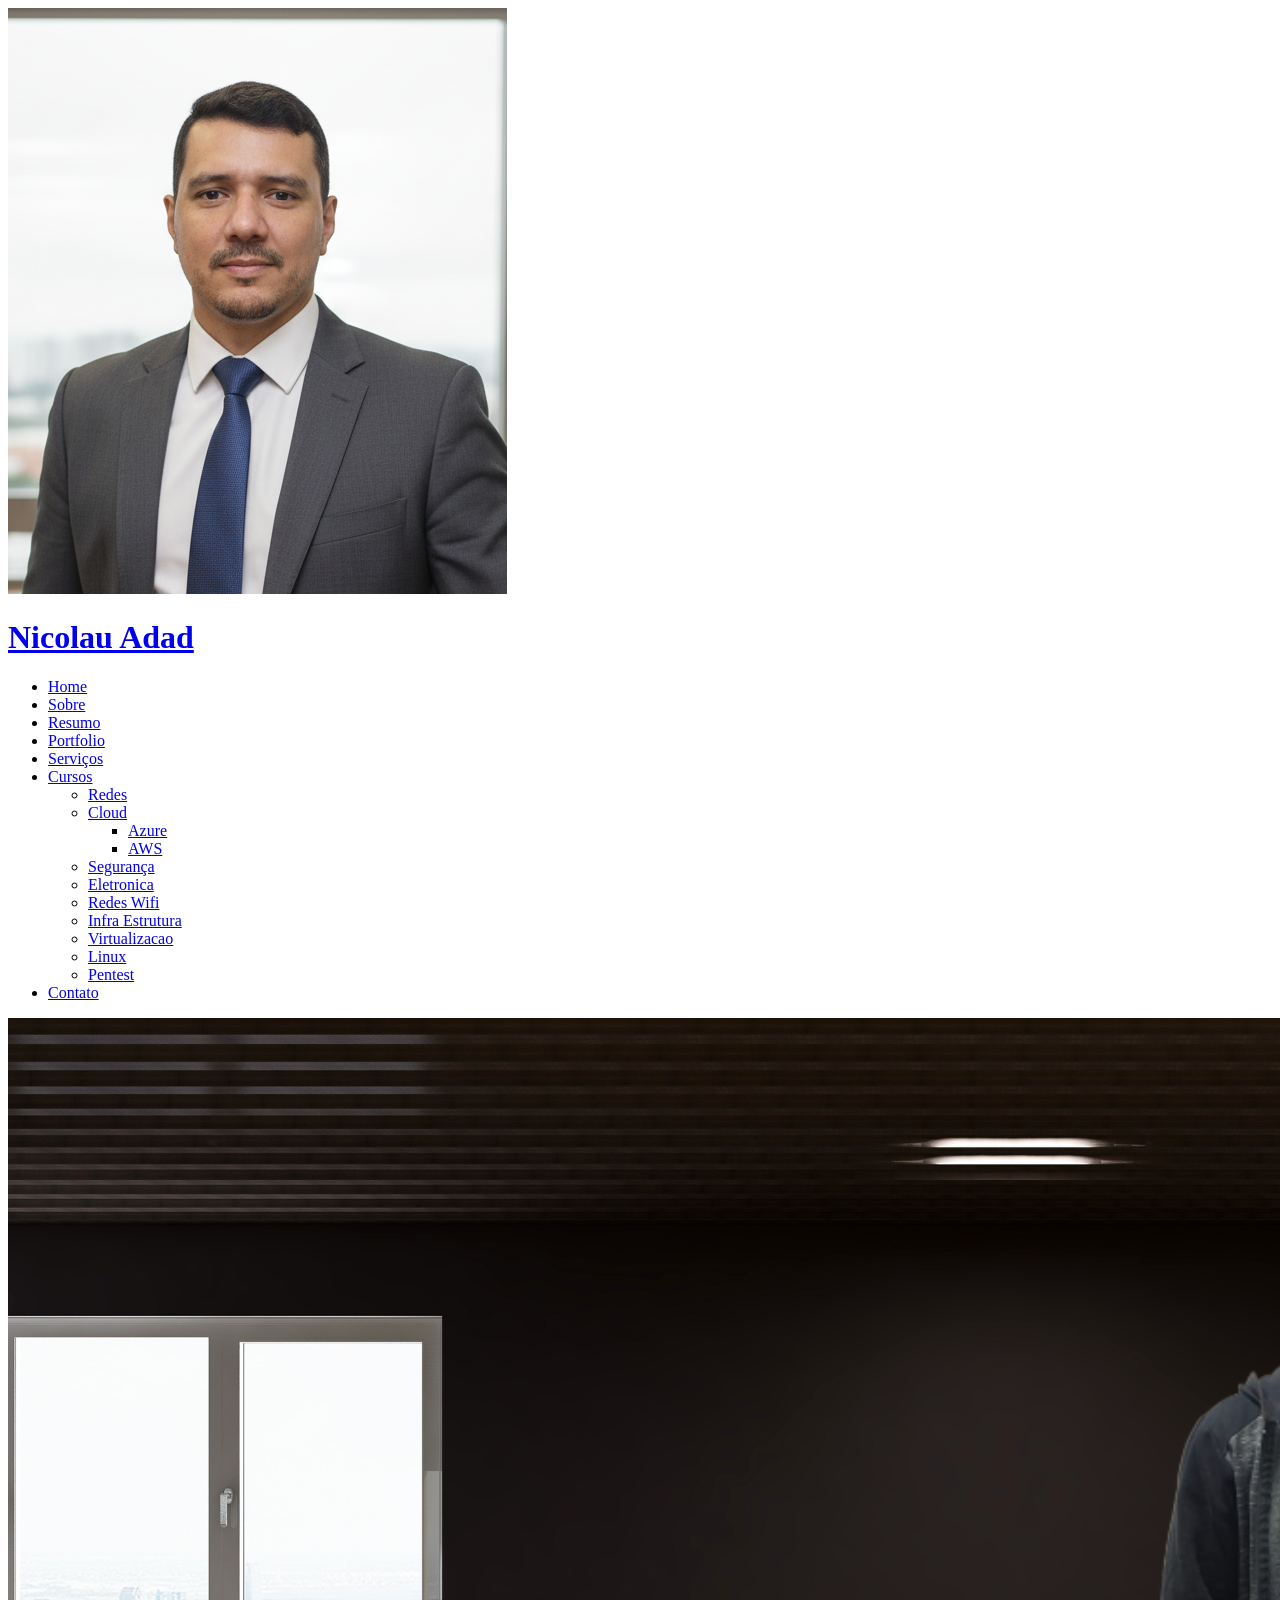
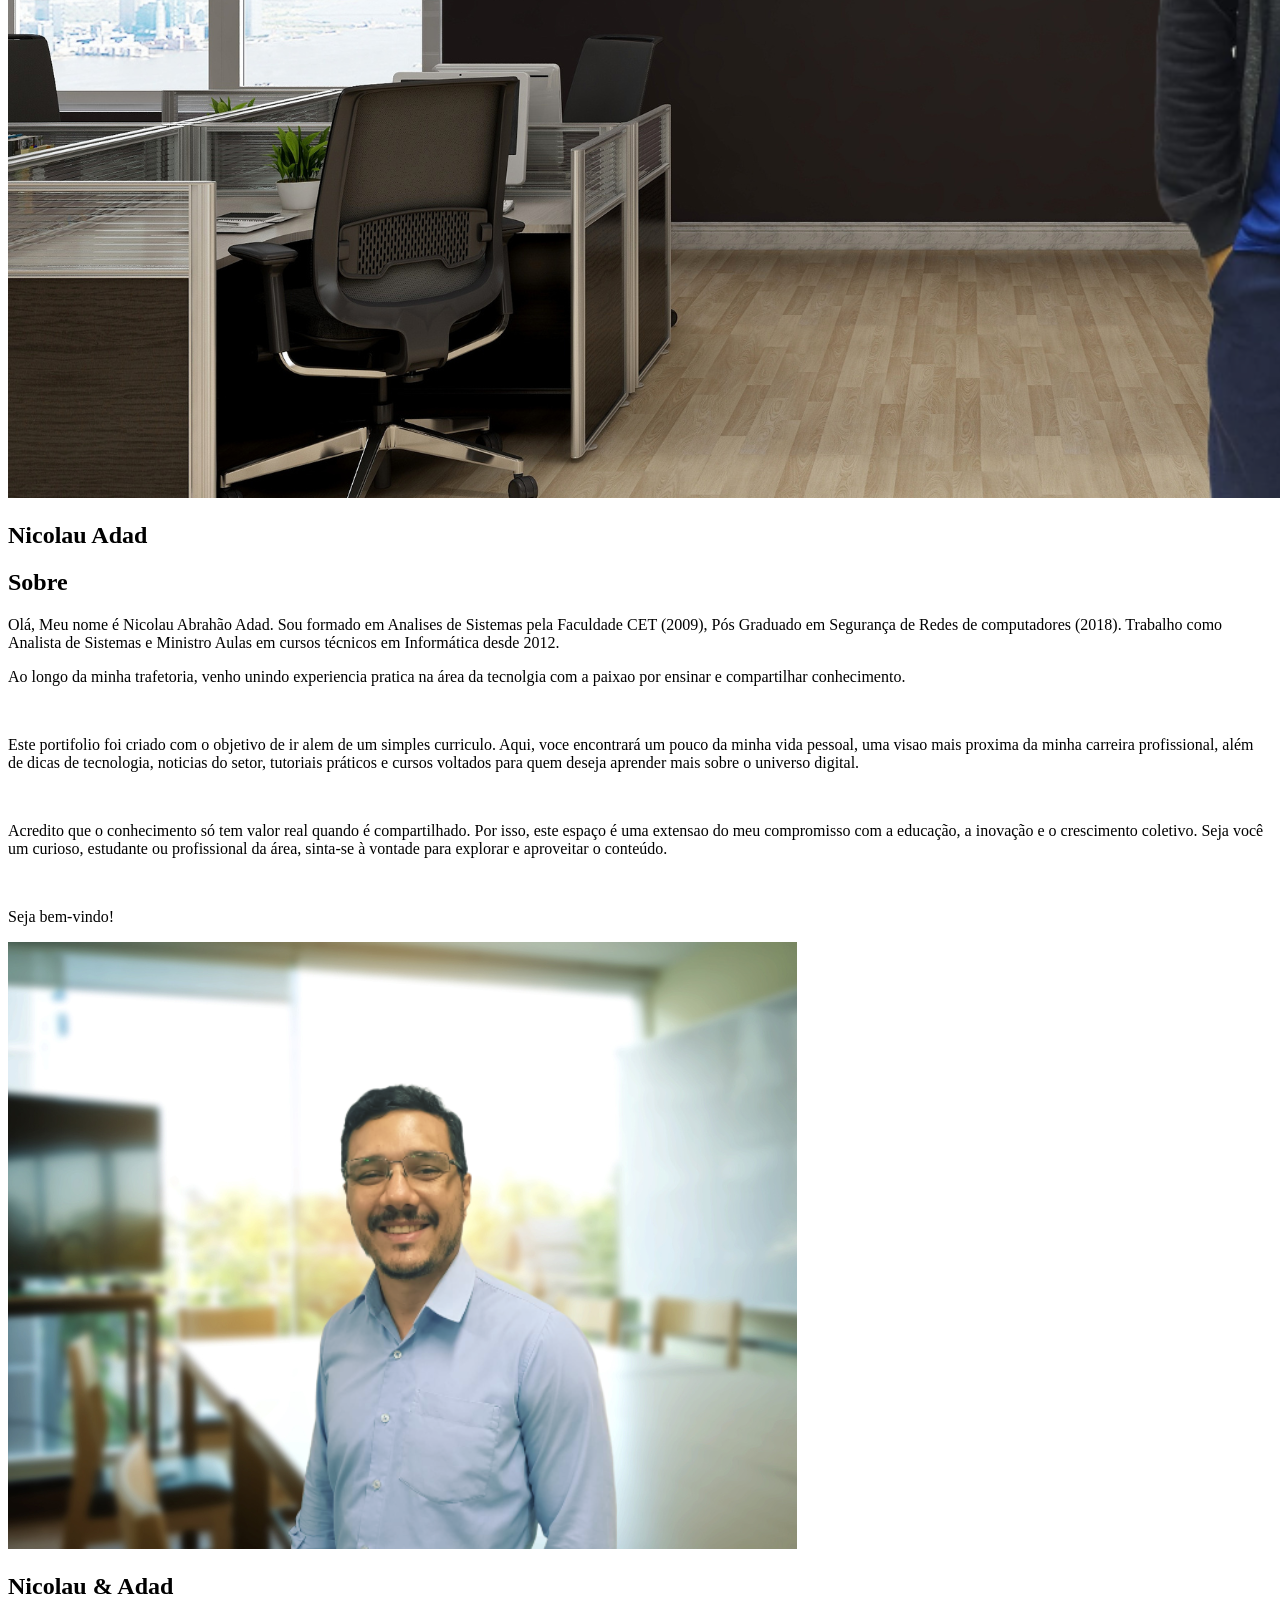
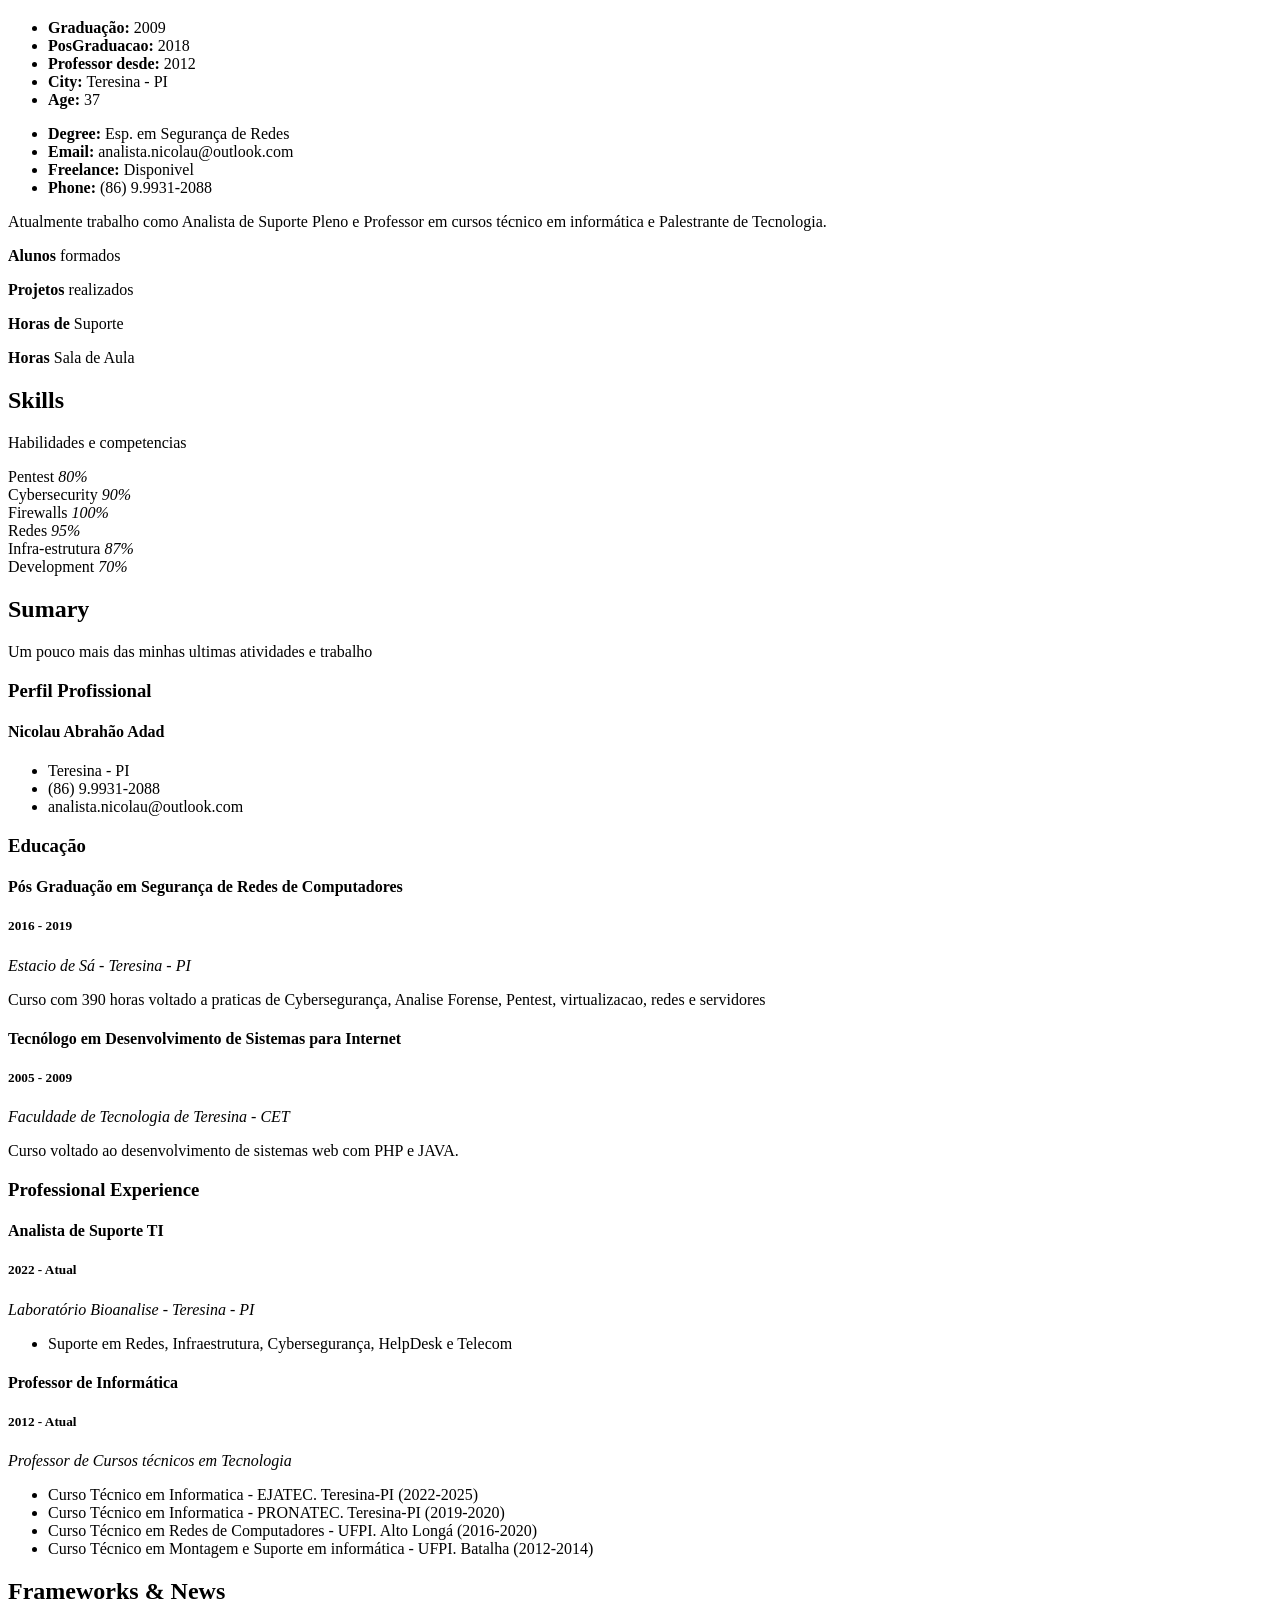
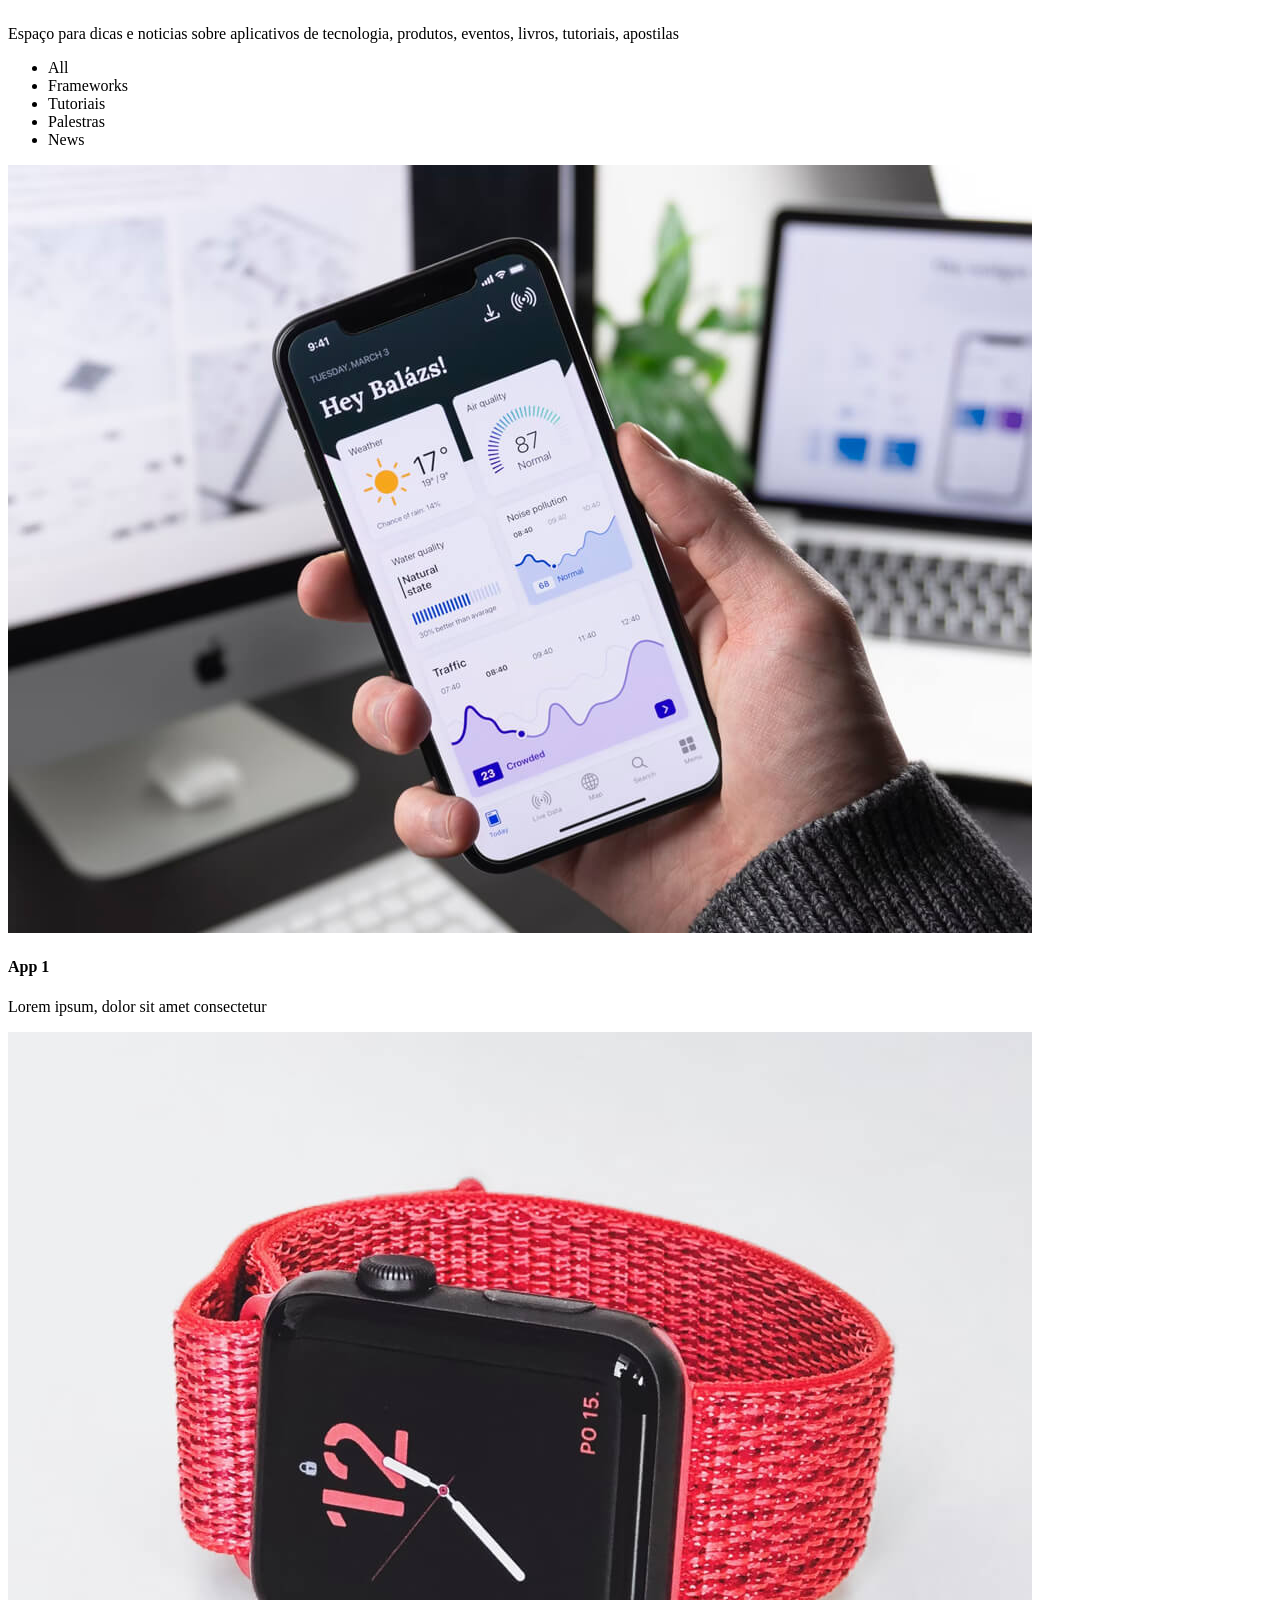
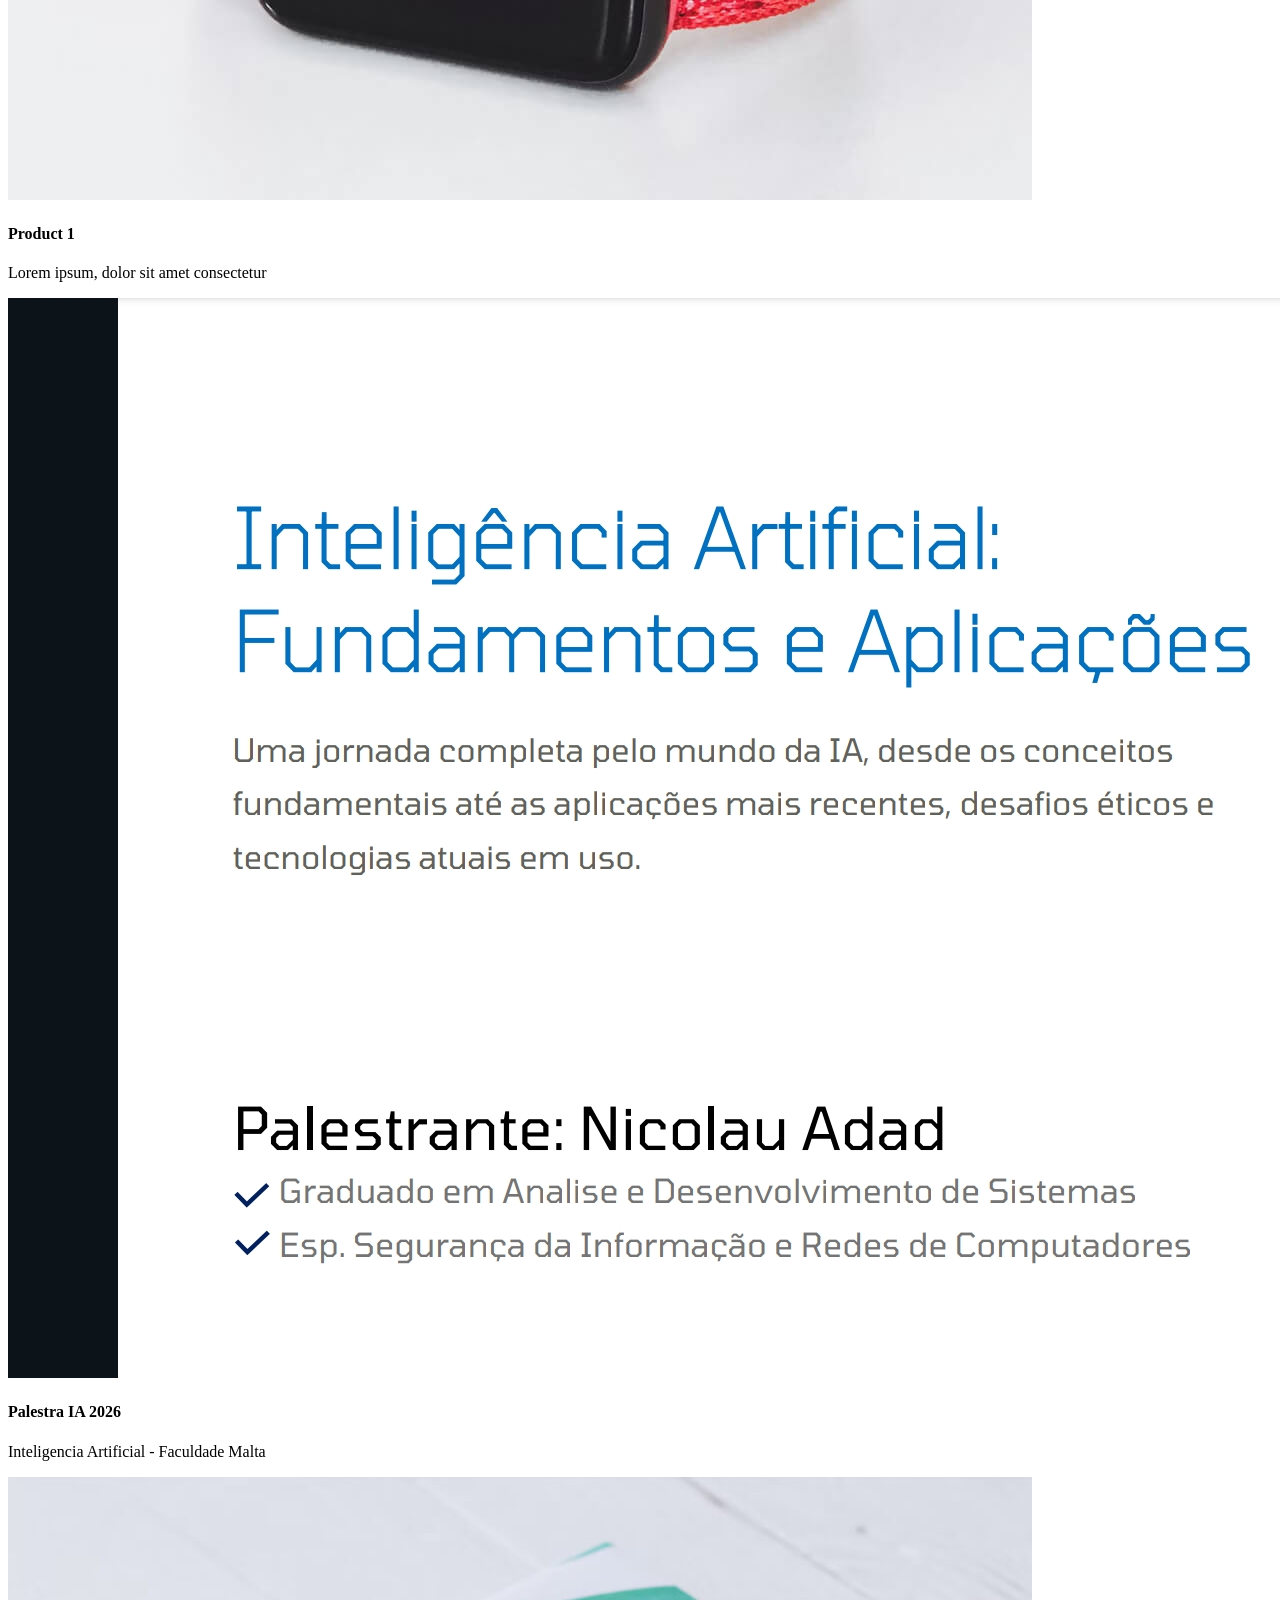
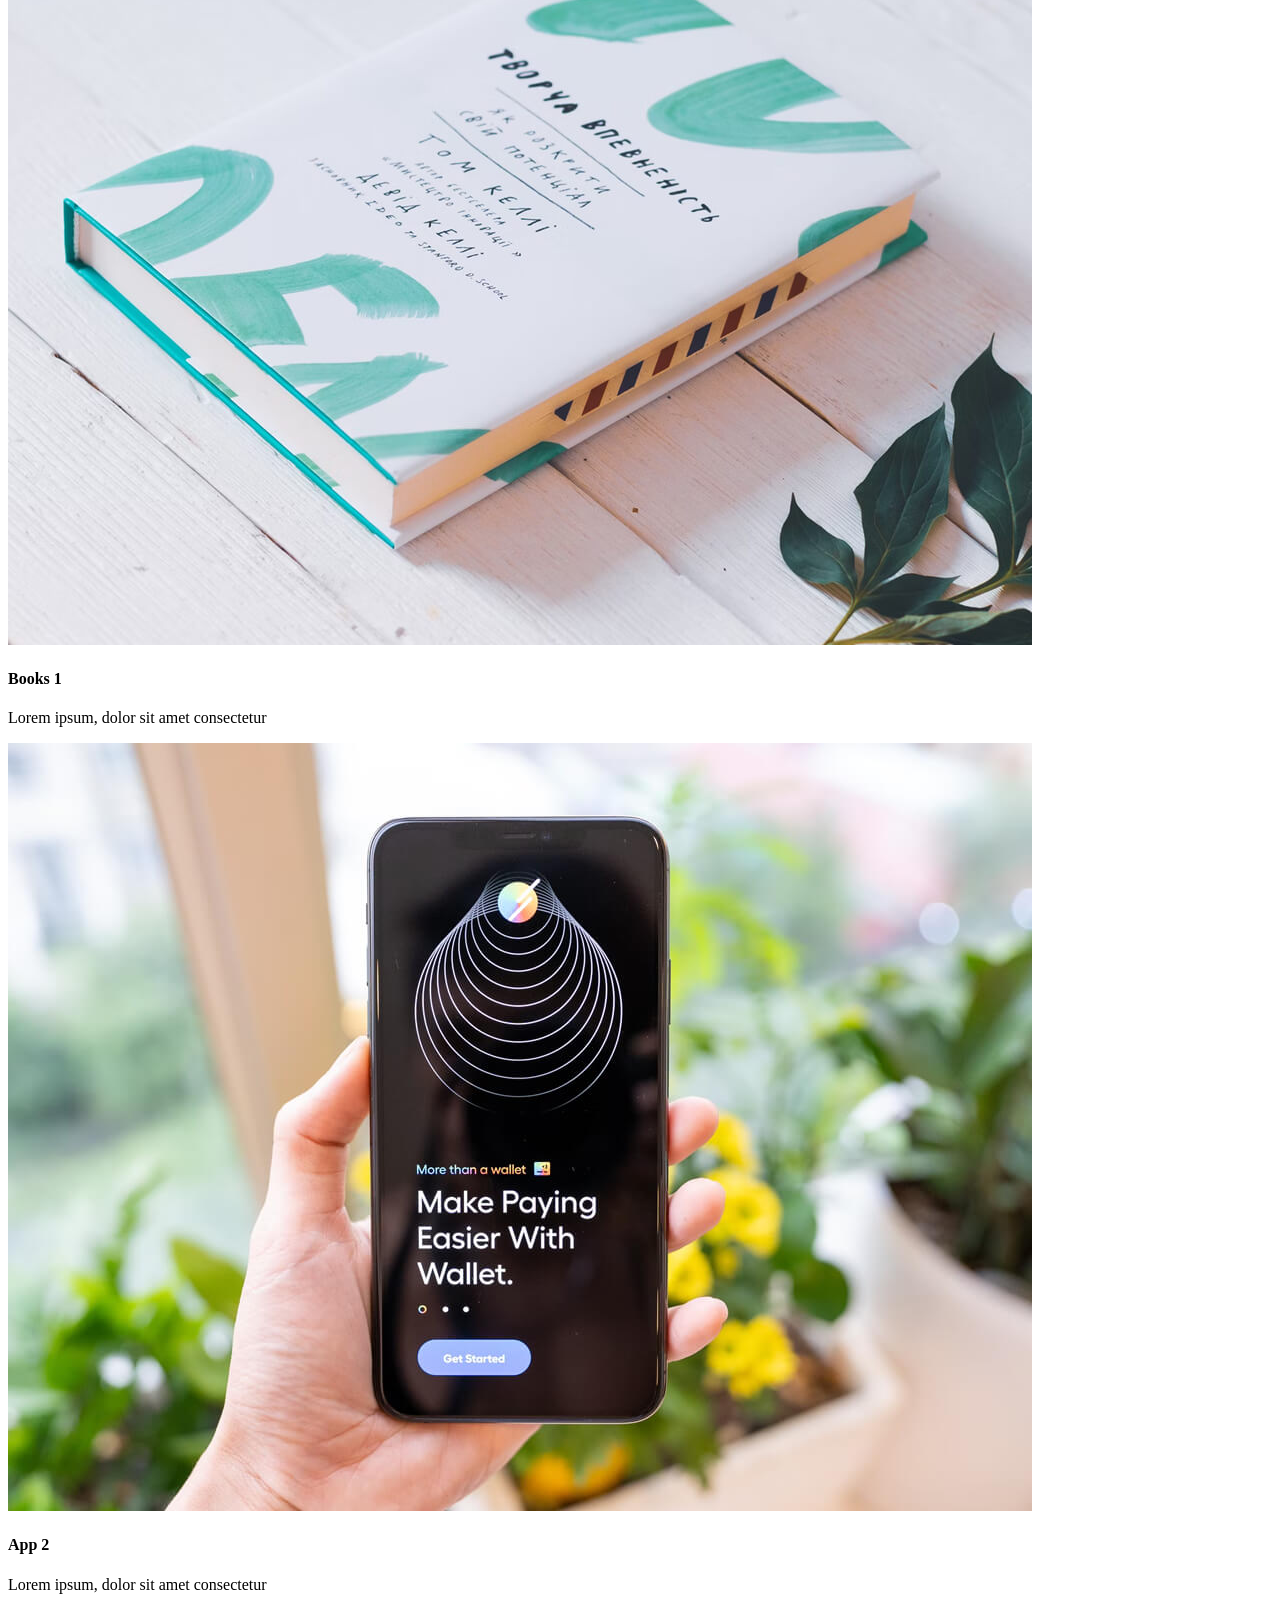
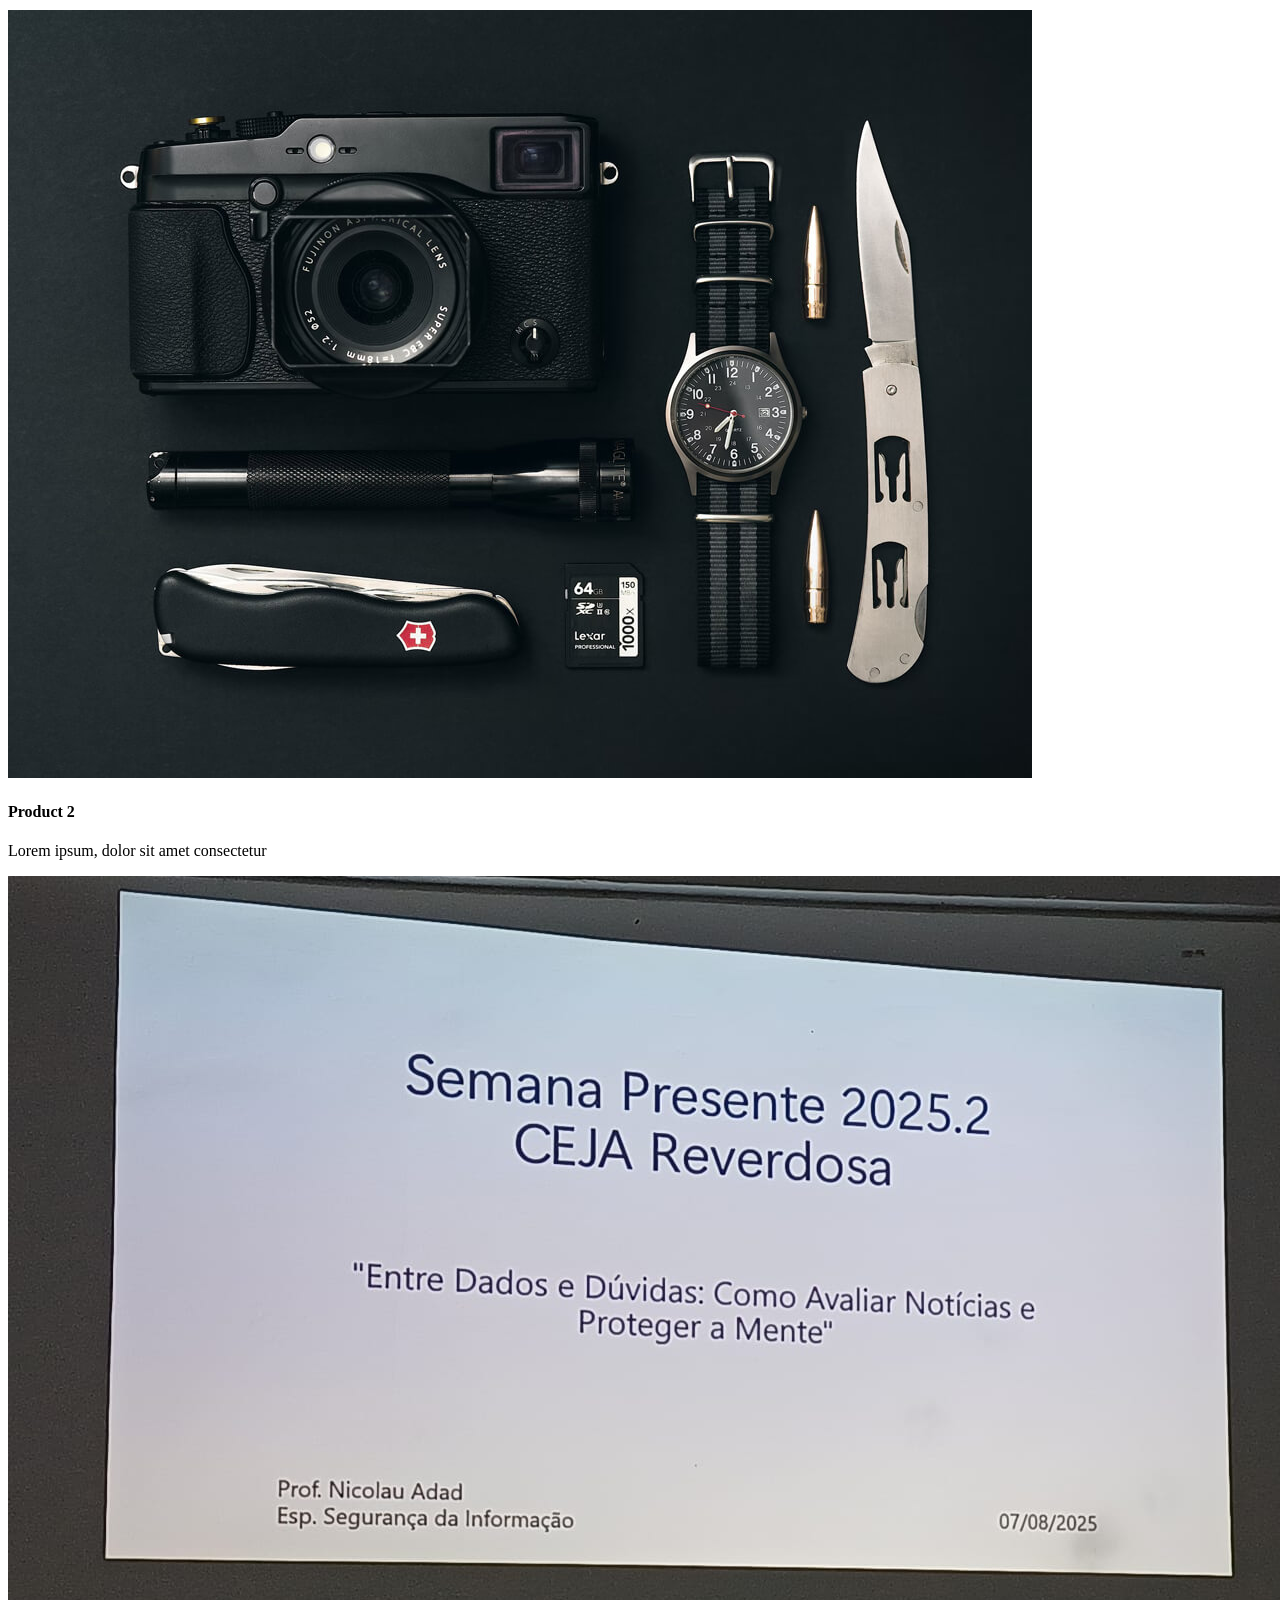
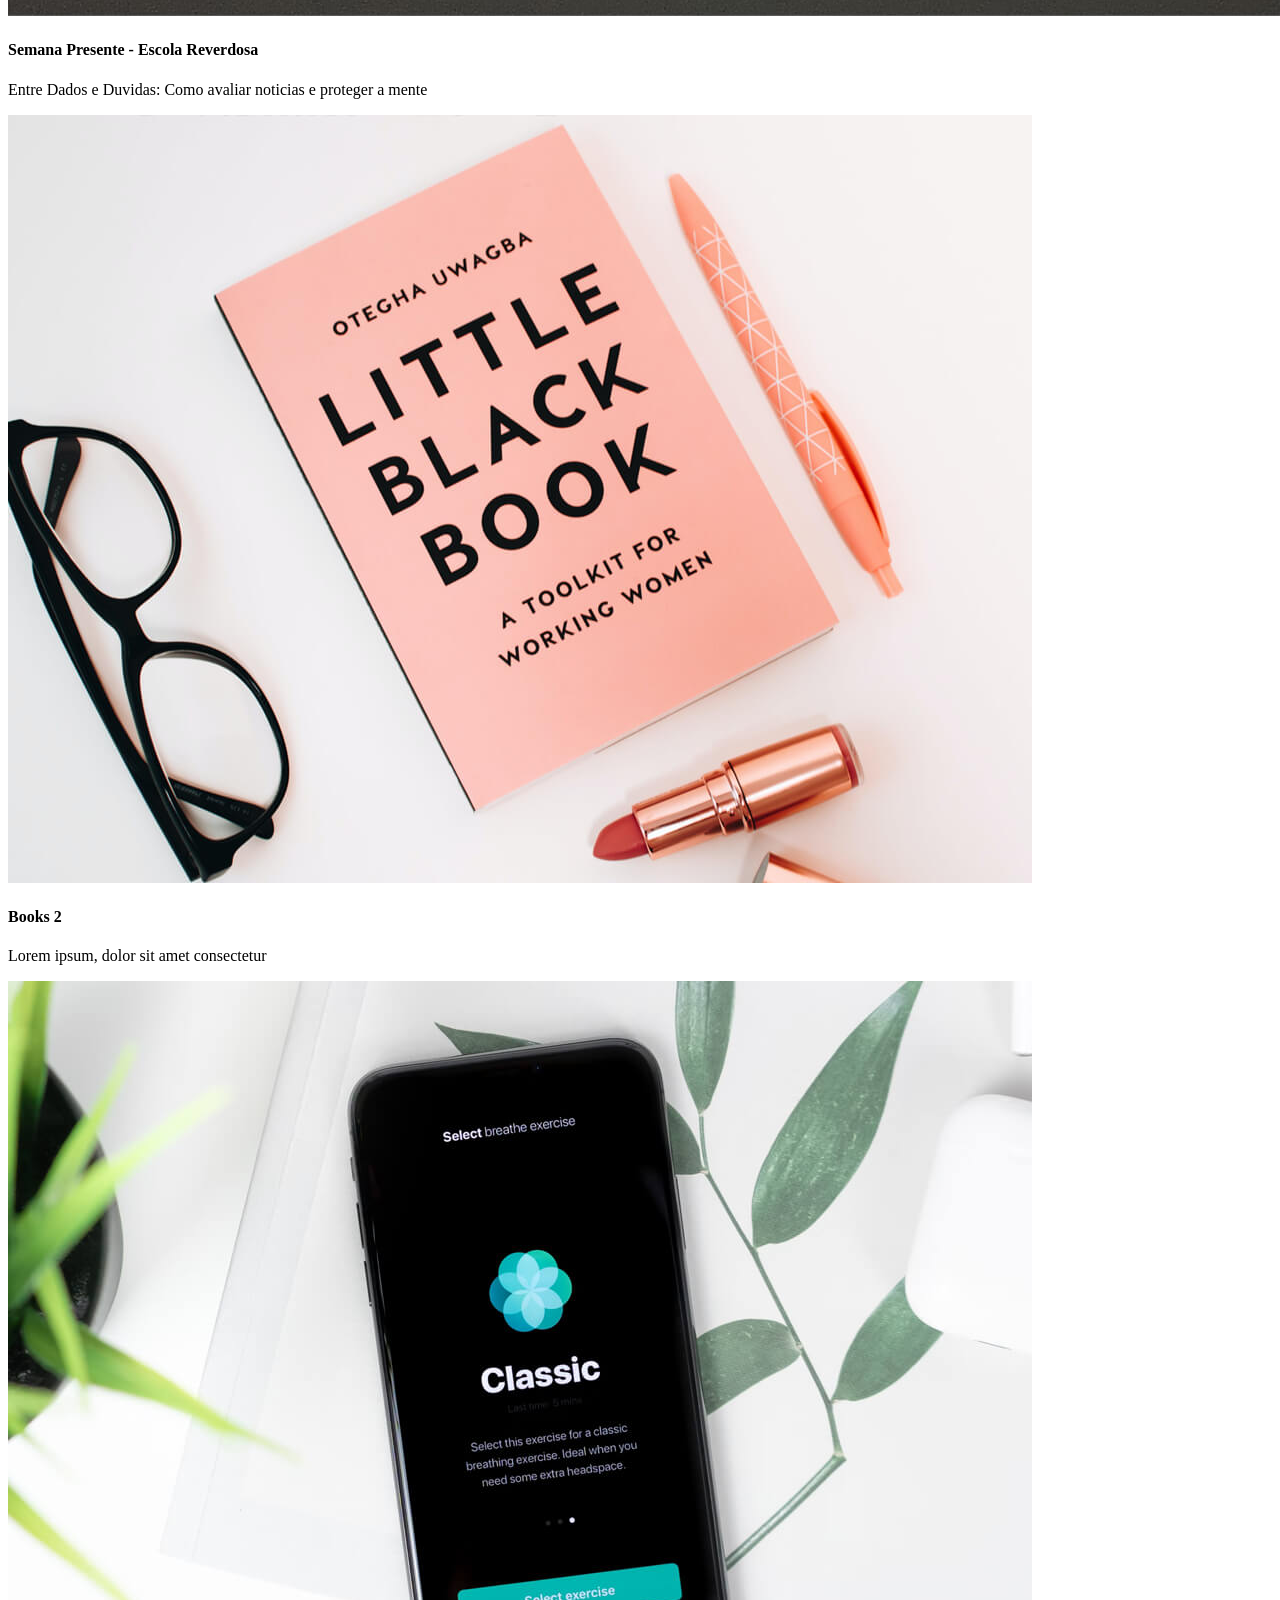
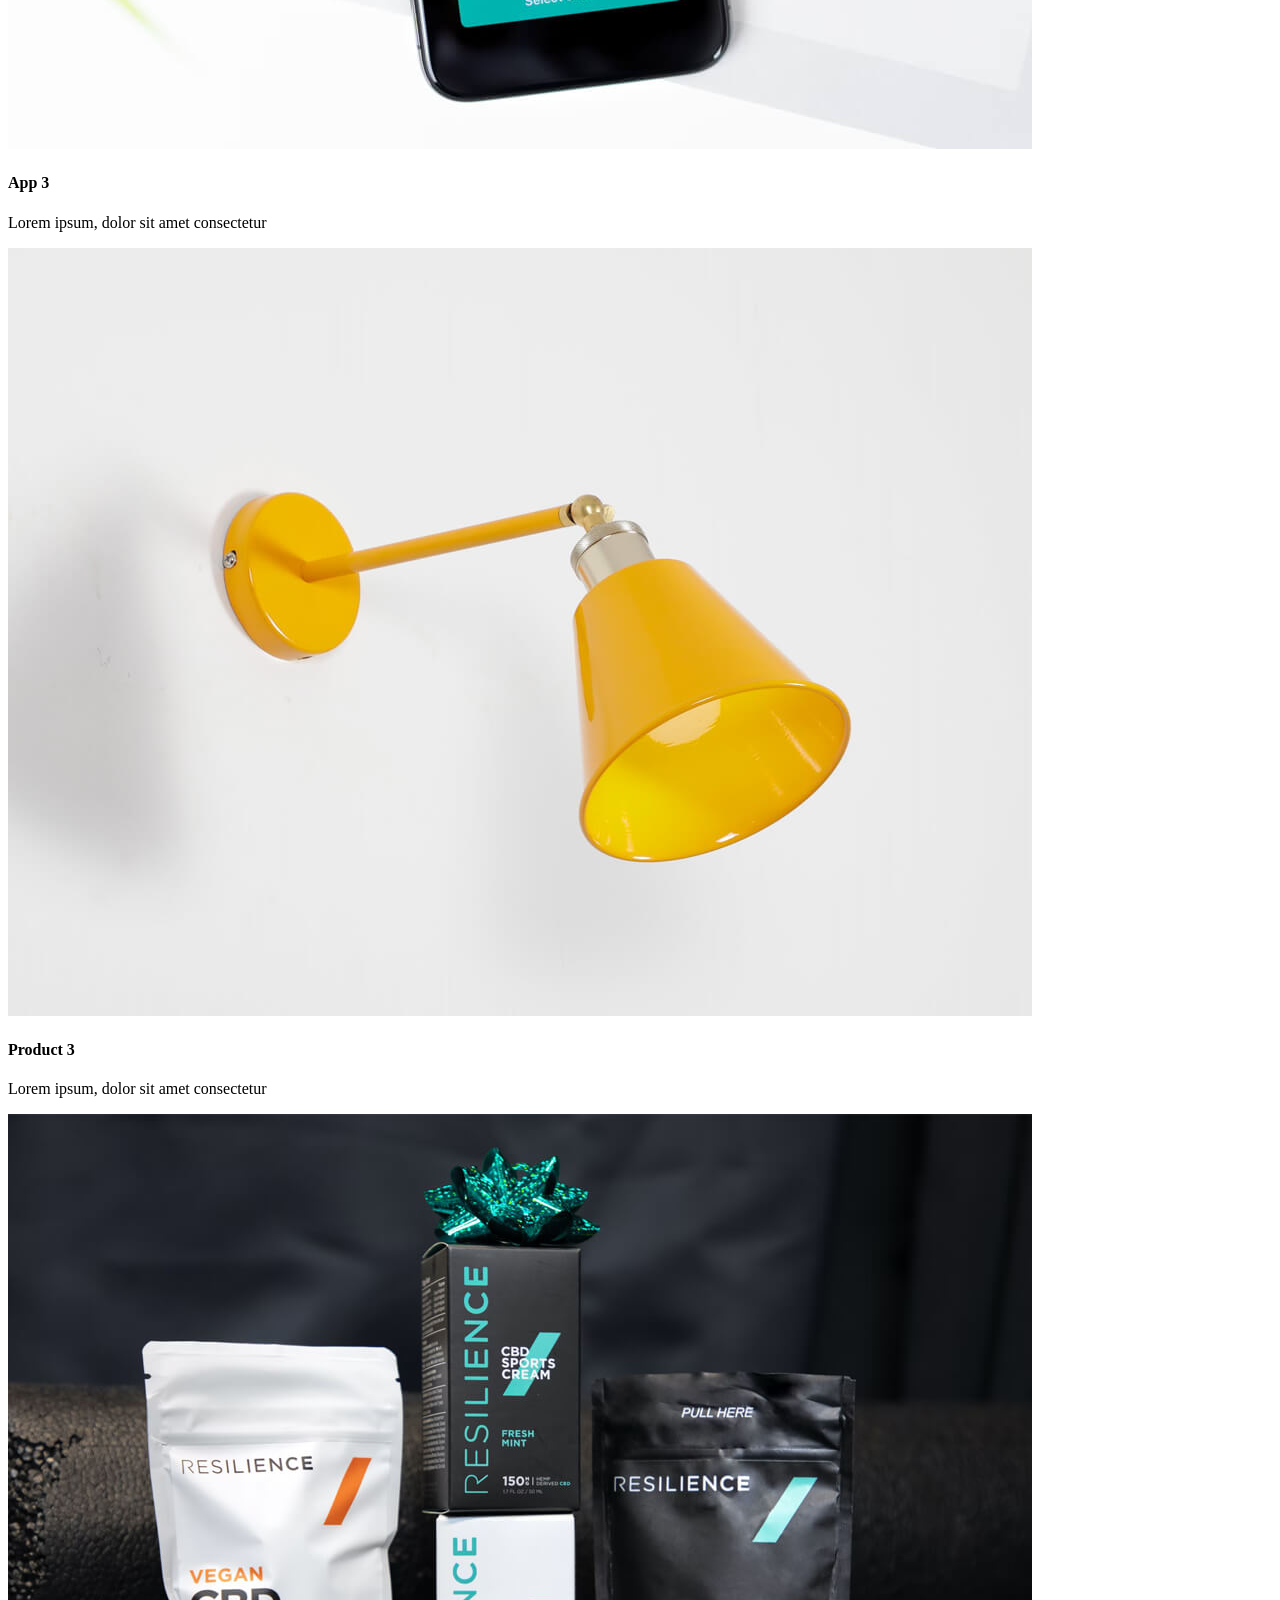
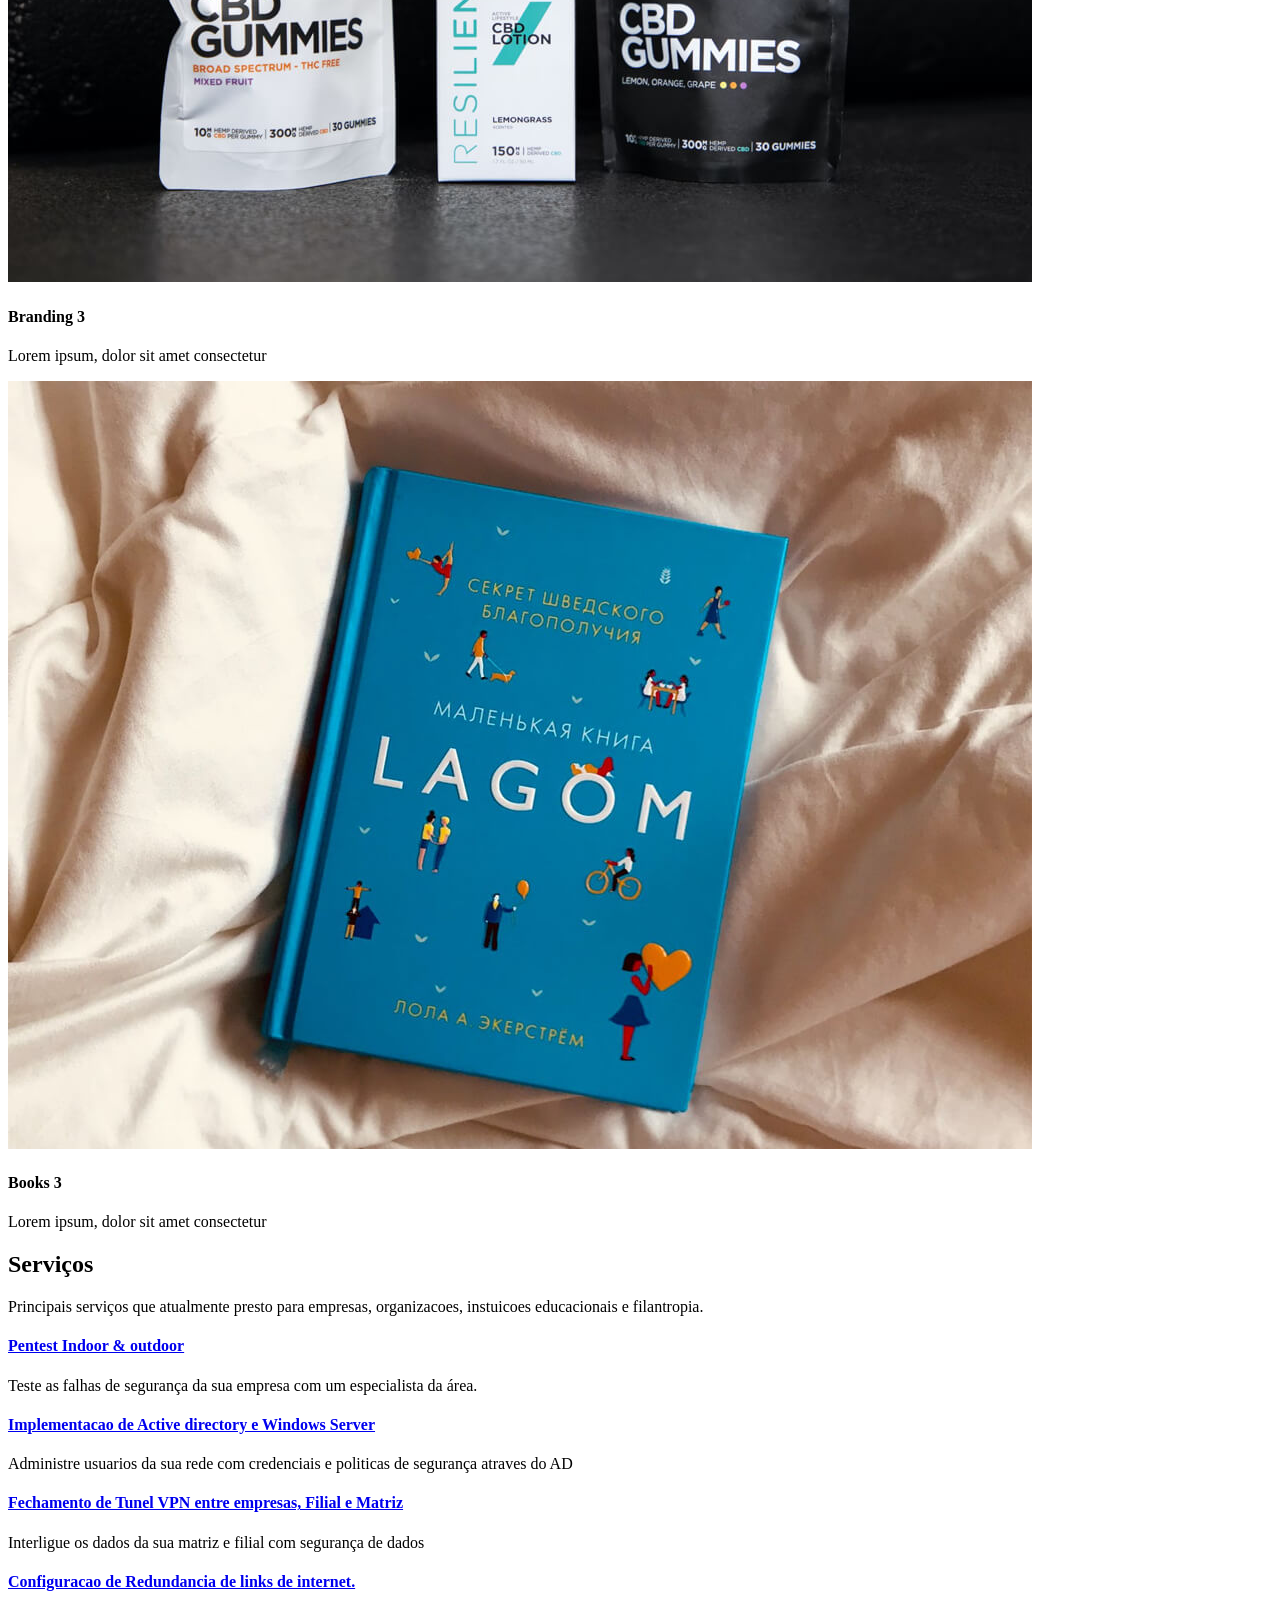
==== index.html @ 30301a71 "Update index.html" ====
<!DOCTYPE html>
<html lang="en">

<head>
  <meta charset="utf-8">
  <meta content="width=device-width, initial-scale=1.0" name="viewport">
  <title>Nicolau Adad Tecnologia</title>
  <meta content="" name="description">
  <meta content="" name="keywords">

  <!-- Favicons -->
  <link href="assets/img/favicon.png" rel="icon">
  <link href="assets/img/apple-touch-icon.png" rel="apple-touch-icon">

  <!-- Fonts -->
  <link href="https://fonts.googleapis.com" rel="preconnect">
  <link href="https://fonts.gstatic.com" rel="preconnect" crossorigin>
  <link href="https://fonts.googleapis.com/css2?family=Roboto:ital,wght@0,100;0,300;0,400;0,500;0,700;0,900;1,100;1,300;1,400;1,500;1,700;1,900&family=Poppins:ital,wght@0,100;0,200;0,300;0,400;0,500;0,600;0,700;0,800;0,900;1,100;1,200;1,300;1,400;1,500;1,600;1,700;1,800;1,900&family=Raleway:ital,wght@0,100;0,200;0,300;0,400;0,500;0,600;0,700;0,800;0,900;1,100;1,200;1,300;1,400;1,500;1,600;1,700;1,800;1,900&display=swap" rel="stylesheet">

  <!-- Vendor CSS Files -->
  <link href="assets/vendor/bootstrap/css/bootstrap.min.css" rel="stylesheet">
  <link href="assets/vendor/bootstrap-icons/bootstrap-icons.css" rel="stylesheet">
  <link href="assets/vendor/aos/aos.css" rel="stylesheet">
  <link href="assets/vendor/glightbox/css/glightbox.min.css" rel="stylesheet">
  <link href="assets/vendor/swiper/swiper-bundle.min.css" rel="stylesheet">

  <!-- Main CSS File -->
  <link href="assets/css/main.css" rel="stylesheet">

  <!-- =======================================================
  * Template Name: iPortfolio
  * Template URL: https://bootstrapmade.com/iportfolio-bootstrap-portfolio-websites-template/
  * Updated: Jun 29 2024 with Bootstrap v5.3.3
  * Author: BootstrapMade.com
  * License: https://bootstrapmade.com/license/
  ======================================================== -->
</head>

<body class="index-page">

  <header id="header" class="header dark-background d-flex flex-column">
    <i class="header-toggle d-xl-none bi bi-list"></i>

    <div class="profile-img">
      <img src="assets/img/nicolauadadger.png" alt="" class="img-fluid rounded-circle">
    </div>

    <a href="index.html" class="logo d-flex align-items-center justify-content-center">
      <!-- Uncomment the line below if you also wish to use an image logo -->
      <!-- <img src="assets/img/logo.png" alt=""> -->
      <h1 class="sitename">Nicolau Adad</h1>
    </a>

    <div class="social-links text-center">
<!--  <a href="#" class="twitter"><i class="bi bi-twitter-x"></i></a> -->
<!--  <a href="#" class="facebook"><i class="bi bi-facebook"></i></a> -->
      <a href="https://www.instagram.com/nicolau.adad/" target="_blank" class="instagram"><i class="bi bi-instagram"></i></a>
<!--  <a href="#" class="google-plus"><i class="bi bi-skype"></i></a> -->
      <a href="https://www.linkedin.com/in/nicolauadad/" target="_blank" class="linkedin"><i class="bi bi-linkedin"></i></a>
    </div>

    <nav id="navmenu" class="navmenu">
      <ul>
        <li><a href="#hero" class="active"><i class="bi bi-house navicon"></i>Home</a></li>
        <li><a href="#about"><i class="bi bi-person navicon"></i> Sobre</a></li>
        <li><a href="#resume"><i class="bi bi-file-earmark-text navicon"></i> Resumo</a></li>
        <li><a href="#portfolio"><i class="bi bi-images navicon"></i> Portfolio</a></li>
        <li><a href="#services"><i class="bi bi-hdd-stack navicon"></i> Serviços</a></li>
        <li class="dropdown"><a href="#"><i class="bi bi-menu-button navicon"></i> 
        <span>Cursos</span> <i class="bi bi-chevron-down toggle-dropdown"></i></a>
          <ul>
            <li><a href="#">Redes</a></li>
            <li class="dropdown"><a href="#"><span>Cloud</span> <i class="bi bi-chevron-down toggle-dropdown"></i></a>
              <ul>
                <li><a href="#">Azure</a></li>
                <li><a href="#">AWS</li>
              </ul>
            </li> 
            <li><a href="#">Segurança</a></li>
            <li><a href="#">Eletronica</a></li>
            <li><a href="#">Redes Wifi</a></li>
	    <li><a href="#">Infra Estrutura</a></li>
	    <li><a href="#">Virtualizacao </a></li>
	    <li><a href="#">Linux </a></li>
	    <li><a href="#">Pentest</a></li>
          </ul>
        </li>
        <li><a href="#contact"><i class="bi bi-envelope navicon"></i> Contato</a></li>
      </ul>
    </nav>

  </header>

  <main class="main">

    <!-- Hero Section -->
    <section id="hero" class="hero section dark-background">

      <img src="assets/img/dubaifoto.png" alt="" data-aos="fade-in" class="">

      <div class="container" data-aos="fade-up" data-aos-delay="100">
        <h2>Nicolau Adad</h2>
        <p><span class="typed" data-typed-items="Esp. Segurança da Informação, Professor de Tecnologia, Analista de Sistema"></span><span class="typed-cursor typed-cursor--blink" aria-hidden="true"></span><span class="typed-cursor typed-cursor--blink" aria-hidden="true"></span></p>
      </div>

    </section><!-- /Hero Section -->

    <!-- About Section -->
    <section id="about" class="about section">

      <!-- Section Title -->
      <div class="container section-title" data-aos="fade-up">
        <h2>Sobre</h2>
          <p>Olá, Meu nome é Nicolau Abrahão Adad. Sou formado em Analises de Sistemas pela Faculdade CET (2009), Pós Graduado em Segurança de Redes de computadores (2018). Trabalho como Analista de Sistemas e Ministro Aulas em cursos técnicos em Informática desde 2012.</p>
	  <p>Ao longo da minha trafetoria, venho unindo experiencia pratica na área da tecnolgia com a paixao por ensinar e compartilhar conhecimento.</p>
	    </br>
	  <p>Este portifolio foi criado com o objetivo de ir alem de um simples curriculo. Aqui, voce encontrará um pouco da minha vida pessoal, uma visao mais proxima da minha carreira profissional, além de dicas de tecnologia, noticias do setor, tutoriais práticos e cursos voltados para quem deseja aprender mais sobre o universo digital.</p>
	    </br>
	  <p>Acredito que o conhecimento só tem valor real quando é compartilhado. Por isso, este espaço é uma extensao do meu compromisso com a educação, a inovação e o crescimento coletivo. Seja você um curioso, estudante ou profissional da área, sinta-se à vontade para explorar e aproveitar o conteúdo. </p>
	    </br>
	  <p> Seja bem-vindo!</p>
      </div><!-- End Section Title -->

      <div class="container" data-aos="fade-up" data-aos-delay="100">

        <div class="row gy-4 justify-content-center">
          <div class="col-lg-4">
            <img src="assets/img/nicolausala.png" class="img-fluid" alt="">
          </div>
          <div class="col-lg-8 content">
            <h2>Nicolau &amp; Adad</h2>
<!--            <p class="fst-italic py-3">
              Analista de Sistemas </p> -->
            <div class="row">
              <div class="col-lg-6">
                <ul>
                  <li><i class="bi bi-chevron-right"></i> <strong>Graduação:</strong> <span>2009</span></li>
		          <li><i class="bi bi-chevron-right"></i> <strong>PosGraduacao:</strong> <span>2018 </span></li>
		          <li><i class="bi bi-chevron-right"></i> <strong>Professor desde:</strong> <span> 2012 </span></li>
<!--              <li><i class="bi bi-chevron-right"></i> <strong>Website:</strong> <span>https://github.com/Adadtux/nicolauadadperfil</span></li> -->
                  <li><i class="bi bi-chevron-right"></i> <strong>City:</strong> <span>Teresina - PI</span></li>
				  <li><i class="bi bi-chevron-right"></i> <strong>Age:</strong> <span>37</span></li>
                </ul>
              </div>
              <div class="col-lg-6">
                <ul>
                  <li><i class="bi bi-chevron-right"></i> <strong>Degree:</strong> <span>Esp. em Segurança de Redes</span></li>
                  <li><i class="bi bi-chevron-right"></i> <strong>Email:</strong> <span>analista.nicolau@outlook.com</span></li>
                  <li><i class="bi bi-chevron-right"></i> <strong>Freelance:</strong> <span>Disponivel</span></li>
		          <li><i class="bi bi-chevron-right"></i> <strong>Phone:</strong> <span> (86) 9.9931-2088</span></li>
                </ul>
              </div>
            </div>
            <p class="py-3">
<!--              Descricao de alguma coisa --> Atualmente trabalho como Analista de Suporte Pleno e Professor em cursos técnico em informática e Palestrante de Tecnologia.
            </p>
          </div>
        </div>

      </div>

    </section><!-- /About Section -->

    <!-- Stats Section -->
    <section id="stats" class="stats section">

      <div class="container" data-aos="fade-up" data-aos-delay="100">

        <div class="row gy-4">

          <div class="col-lg-3 col-md-6">
            <div class="stats-item">
              <i class="bi bi-emoji-smile"></i>
              <span data-purecounter-start="0" data-purecounter-end="232" data-purecounter-duration="1" class="purecounter"></span>
              <p><strong>Alunos</strong> <span>formados</span></p>
            </div>
          </div><!-- End Stats Item -->

          <div class="col-lg-3 col-md-6">
            <div class="stats-item">
              <i class="bi bi-journal-richtext"></i>
              <span data-purecounter-start="0" data-purecounter-end="35" data-purecounter-duration="1" class="purecounter"></span>
              <p><strong>Projetos</strong> <span>realizados</span></p>
            </div>
          </div><!-- End Stats Item -->

          <div class="col-lg-3 col-md-6">
            <div class="stats-item">
              <i class="bi bi-headset"></i>
              <span data-purecounter-start="0" data-purecounter-end="1453" data-purecounter-duration="1" class="purecounter"></span>
              <p><strong>Horas de</strong> <span>Suporte</span></p>
            </div>
          </div><!-- End Stats Item -->

          <div class="col-lg-3 col-md-6">
            <div class="stats-item">
              <i class="bi bi-people"></i>
              <span data-purecounter-start="0" data-purecounter-end="9610" data-purecounter-duration="1" class="purecounter"></span>
              <p><strong>Horas</strong> <span>Sala de Aula</span></p>
            </div>
          </div><!-- End Stats Item -->

        </div>

      </div>

    </section><!-- /Stats Section -->

    <!-- Skills Section -->
    <section id="skills" class="skills section light-background">

      <!-- Section Title -->
      <div class="container section-title" data-aos="fade-up">
        <h2>Skills</h2>
        <p>Habilidades e competencias</p>
      </div><!-- End Section Title -->

      <div class="container" data-aos="fade-up" data-aos-delay="100">

        <div class="row skills-content skills-animation">

          <div class="col-lg-6">

            <div class="progress">
              <span class="skill"><span>Pentest</span> <i class="val">80%</i></span>
              <div class="progress-bar-wrap">
                <div class="progress-bar" role="progressbar" aria-valuenow="80" aria-valuemin="0" aria-valuemax="100"></div>
              </div>
            </div><!-- End Skills Item -->

            <div class="progress">
              <span class="skill"><span>Cybersecurity</span> <i class="val">90%</i></span>
              <div class="progress-bar-wrap">
                <div class="progress-bar" role="progressbar" aria-valuenow="90" aria-valuemin="0" aria-valuemax="100"></div>
              </div>
            </div><!-- End Skills Item -->

            <div class="progress">
              <span class="skill"><span>Firewalls</span> <i class="val">100%</i></span>
              <div class="progress-bar-wrap">
                <div class="progress-bar" role="progressbar" aria-valuenow="100" aria-valuemin="0" aria-valuemax="100"></div>
              </div>
            </div><!-- End Skills Item -->

          </div>

          <div class="col-lg-6">

            <div class="progress">
              <span class="skill"><span>Redes</span> <i class="val">95%</i></span>
              <div class="progress-bar-wrap">
                <div class="progress-bar" role="progressbar" aria-valuenow="95" aria-valuemin="0" aria-valuemax="100"></div>
              </div>
            </div><!-- End Skills Item -->

            <div class="progress">
              <span class="skill"><span>Infra-estrutura</span> <i class="val">87%</i></span>
              <div class="progress-bar-wrap">
                <div class="progress-bar" role="progressbar" aria-valuenow="87" aria-valuemin="0" aria-valuemax="100"></div>
              </div>
            </div><!-- End Skills Item -->

            <div class="progress">
              <span class="skill"><span>Development</span> <i class="val">70%</i></span>
              <div class="progress-bar-wrap">
                <div class="progress-bar" role="progressbar" aria-valuenow="70" aria-valuemin="0" aria-valuemax="100"></div>
              </div>
            </div><!-- End Skills Item -->

          </div>

        </div>

      </div>

    </section><!-- /Skills Section -->

    <!-- Resume Section -->
    <section id="resume" class="resume section">

      <!-- Section Title -->
      <div class="container section-title" data-aos="fade-up">
        <h2>Sumary</h2>
        <p>Um pouco mais das minhas ultimas atividades e trabalho</p>
      </div><!-- End Section Title -->

      <div class="container">

        <div class="row">

          <div class="col-lg-6" data-aos="fade-up" data-aos-delay="100">
            <h3 class="resume-title">Perfil Profissional</h3>

            <div class="resume-item pb-0">
              <h4>Nicolau Abrahão Adad</h4>
<!--              <p><em>Inovação e Tecnologia</em></p> -->
              <ul>
                <li>Teresina - PI</li>
                <li>(86) 9.9931-2088</li>
                <li>analista.nicolau@outlook.com</li>
              </ul>
            </div><!-- Edn Resume Item -->

            <h3 class="resume-title">Educação</h3>
            <div class="resume-item">
              <h4>Pós Graduação em Segurança de Redes de Computadores</h4>
              <h5>2016 - 2019</h5>
              <p><em>Estacio de Sá - Teresina - PI</em></p>
              <p>Curso com 390 horas voltado a praticas de Cybersegurança, Analise Forense, Pentest, virtualizacao, redes e servidores</p>
            </div><!-- Edn Resume Item -->

            <div class="resume-item">
              <h4>Tecnólogo em Desenvolvimento de Sistemas para Internet</h4>
              <h5>2005 - 2009</h5>
              <p><em>Faculdade de Tecnologia de Teresina - CET</em></p>
              <p>Curso voltado ao desenvolvimento de sistemas web com PHP e JAVA.</p>
            </div><!-- Edn Resume Item -->

          </div>

          <div class="col-lg-6" data-aos="fade-up" data-aos-delay="200">
            <h3 class="resume-title">Professional Experience</h3>
            <div class="resume-item">
              <h4>Analista de Suporte TI</h4>
              <h5>2022 - Atual</h5>
              <p><em>Laboratório Bioanalise - Teresina - PI </em></p>
              <ul>
                <li>Suporte em Redes, Infraestrutura, Cybersegurança, HelpDesk e Telecom</li>
                
              </ul>
            </div><!-- Edn Resume Item -->

            <div class="resume-item">
              <h4>Professor de Informática</h4>
              <h5>2012 - Atual</h5>
              <p><em>Professor de Cursos técnicos em Tecnologia</em></p>
              <ul>
                <li>Curso Técnico em Informatica - EJATEC. Teresina-PI (2022-2025)</li>
                <li>Curso Técnico em Informatica - PRONATEC. Teresina-PI (2019-2020)</li>
                <li>Curso Técnico em Redes de Computadores - UFPI. Alto Longá (2016-2020)</li>
                <li>Curso Técnico em Montagem e Suporte em informática - UFPI. Batalha (2012-2014) </li>
              </ul>
            </div><!-- Edn Resume Item -->

          </div>

        </div>

      </div>

    </section><!-- /Resume Section -->

    <!-- Portfolio Section -->
    <section id="portfolio" class="portfolio section light-background">

      <!-- Section Title -->
      <div class="container section-title" data-aos="fade-up">
        <h2>Frameworks & News</h2>
        <p>Espaço para dicas e noticias sobre aplicativos de tecnologia, produtos, eventos, livros, tutoriais, apostilas</p>
      </div><!-- End Section Title -->

      <div class="container">

        <div class="isotope-layout" data-default-filter="*" data-layout="masonry" data-sort="original-order">

          <ul class="portfolio-filters isotope-filters" data-aos="fade-up" data-aos-delay="100">
            <li data-filter="*" class="filter-active">All</li>
            <li data-filter=".filter-app">Frameworks</li>
            <li data-filter=".filter-product">Tutoriais</li>
            <li data-filter=".filter-branding">Palestras</li>
            <li data-filter=".filter-books">News</li>
          </ul><!-- End Portfolio Filters -->

          <div class="row gy-4 isotope-container" data-aos="fade-up" data-aos-delay="200">

            <div class="col-lg-4 col-md-6 portfolio-item isotope-item filter-app">
              <div class="portfolio-content h-100">
                <img src="assets/img/portfolio/app-1.jpg" class="img-fluid" alt="">
                <div class="portfolio-info">
                  <h4>App 1</h4>
                  <p>Lorem ipsum, dolor sit amet consectetur</p>
                  <a href="assets/img/portfolio/app-1.jpg" title="App 1" data-gallery="portfolio-gallery-app" class="glightbox preview-link"><i class="bi bi-zoom-in"></i></a>
                  <a href="portfolio-details.html" title="More Details" class="details-link"><i class="bi bi-link-45deg"></i></a>
                </div>
              </div>
            </div><!-- End Portfolio Item -->

            <div class="col-lg-4 col-md-6 portfolio-item isotope-item filter-product">
              <div class="portfolio-content h-100">
                <img src="assets/img/portfolio/product-1.jpg" class="img-fluid" alt="">
                <div class="portfolio-info">
                  <h4>Product 1</h4>
                  <p>Lorem ipsum, dolor sit amet consectetur</p>
                  <a href="assets/img/portfolio/product-1.jpg" title="Product 1" data-gallery="portfolio-gallery-product" class="glightbox preview-link"><i class="bi bi-zoom-in"></i></a>
                  <a href="portfolio-details.html" title="More Details" class="details-link"><i class="bi bi-link-45deg"></i></a>
                </div>
              </div>
            </div><!-- End Portfolio Item -->

            <div class="col-lg-4 col-md-6 portfolio-item isotope-item filter-branding">
              <div class="portfolio-content h-100">
                <img src="assets/img/palestras/palestraIA2026.jpg" class="img-fluid" alt="">
                <div class="portfolio-info">
                  <h4>Palestra IA 2026</h4>
                  <p>Inteligencia Artificial - Faculdade Malta</p>
                  <a href="assets/img/palestras/faculdademalta2026.jpg" title="Palestra IA 2026" data-gallery="portfolio-gallery-branding" class="glightbox preview-link"><i class="bi bi-zoom-in"></i></a>
                  <a href="portfolio-details.html" title="More Details" class="details-link"><i class="bi bi-link-45deg"></i></a>
                </div>
              </div>
            </div><!-- End Portfolio Item -->

            <div class="col-lg-4 col-md-6 portfolio-item isotope-item filter-books">
              <div class="portfolio-content h-100">
                <img src="assets/img/portfolio/books-1.jpg" class="img-fluid" alt="">
                <div class="portfolio-info">
                  <h4>Books 1</h4>
                  <p>Lorem ipsum, dolor sit amet consectetur</p>
                  <a href="assets/img/portfolio/books-1.jpg" title="Branding 1" data-gallery="portfolio-gallery-book" class="glightbox preview-link"><i class="bi bi-zoom-in"></i></a>
                  <a href="portfolio-details.html" title="More Details" class="details-link"><i class="bi bi-link-45deg"></i></a>
                </div>
              </div>
            </div><!-- End Portfolio Item -->

            <div class="col-lg-4 col-md-6 portfolio-item isotope-item filter-app">
              <div class="portfolio-content h-100">
                <img src="assets/img/portfolio/app-2.jpg" class="img-fluid" alt="">
                <div class="portfolio-info">
                  <h4>App 2</h4>
                  <p>Lorem ipsum, dolor sit amet consectetur</p>
                  <a href="assets/img/portfolio/app-2.jpg" title="App 2" data-gallery="portfolio-gallery-app" class="glightbox preview-link"><i class="bi bi-zoom-in"></i></a>
                  <a href="portfolio-details.html" title="More Details" class="details-link"><i class="bi bi-link-45deg"></i></a>
                </div>
              </div>
            </div><!-- End Portfolio Item -->

            <div class="col-lg-4 col-md-6 portfolio-item isotope-item filter-product">
              <div class="portfolio-content h-100">
                <img src="assets/img/portfolio/product-2.jpg" class="img-fluid" alt="">
                <div class="portfolio-info">
                  <h4>Product 2</h4>
                  <p>Lorem ipsum, dolor sit amet consectetur</p>
                  <a href="assets/img/portfolio/product-2.jpg" title="Product 2" data-gallery="portfolio-gallery-product" class="glightbox preview-link"><i class="bi bi-zoom-in"></i></a>
                  <a href="portfolio-details.html" title="More Details" class="details-link"><i class="bi bi-link-45deg"></i></a>
                </div>
              </div>
            </div><!-- End Portfolio Item -->

            <div class="col-lg-4 col-md-6 portfolio-item isotope-item filter-branding">
              <div class="portfolio-content h-100">
                <img src="assets/img/palestras/SemanaPresenteReverdosa2025.2__.jpeg" class="img-fluid" alt="">
                <div class="portfolio-info">
                  <h4>Semana Presente - Escola Reverdosa</h4>
                  <p>Entre Dados e Duvidas: Como avaliar noticias e proteger a mente</p>
                  <a href="assets/img/palestra/SemanaPresenteReverdosa2025.2_.jpeg" title="Semana Presente - Escola Reverdosa" data-gallery="portfolio-gallery-branding" class="glightbox preview-link"><i class="bi bi-zoom-in"></i></a>
                  <a href="portfolio-details.html" title="More Details" class="details-link"><i class="bi bi-link-45deg"></i></a>
                </div>
              </div>
            </div><!-- End Portfolio Item -->

            <div class="col-lg-4 col-md-6 portfolio-item isotope-item filter-books">
              <div class="portfolio-content h-100">
                <img src="assets/img/portfolio/books-2.jpg" class="img-fluid" alt="">
                <div class="portfolio-info">
                  <h4>Books 2</h4>
                  <p>Lorem ipsum, dolor sit amet consectetur</p>
                  <a href="assets/img/portfolio/books-2.jpg" title="Branding 2" data-gallery="portfolio-gallery-book" class="glightbox preview-link"><i class="bi bi-zoom-in"></i></a>
                  <a href="portfolio-details.html" title="More Details" class="details-link"><i class="bi bi-link-45deg"></i></a>
                </div>
              </div>
            </div><!-- End Portfolio Item -->

            <div class="col-lg-4 col-md-6 portfolio-item isotope-item filter-app">
              <div class="portfolio-content h-100">
                <img src="assets/img/portfolio/app-3.jpg" class="img-fluid" alt="">
                <div class="portfolio-info">
                  <h4>App 3</h4>
                  <p>Lorem ipsum, dolor sit amet consectetur</p>
                  <a href="assets/img/portfolio/app-3.jpg" title="App 3" data-gallery="portfolio-gallery-app" class="glightbox preview-link"><i class="bi bi-zoom-in"></i></a>
                  <a href="portfolio-details.html" title="More Details" class="details-link"><i class="bi bi-link-45deg"></i></a>
                </div>
              </div>
            </div><!-- End Portfolio Item -->

            <div class="col-lg-4 col-md-6 portfolio-item isotope-item filter-product">
              <div class="portfolio-content h-100">
                <img src="assets/img/portfolio/product-3.jpg" class="img-fluid" alt="">
                <div class="portfolio-info">
                  <h4>Product 3</h4>
                  <p>Lorem ipsum, dolor sit amet consectetur</p>
                  <a href="assets/img/portfolio/product-3.jpg" title="Product 3" data-gallery="portfolio-gallery-product" class="glightbox preview-link"><i class="bi bi-zoom-in"></i></a>
                  <a href="portfolio-details.html" title="More Details" class="details-link"><i class="bi bi-link-45deg"></i></a>
                </div>
              </div>
            </div><!-- End Portfolio Item -->

            <div class="col-lg-4 col-md-6 portfolio-item isotope-item filter-branding">
              <div class="portfolio-content h-100">
                <img src="assets/img/portfolio/branding-3.jpg" class="img-fluid" alt="">
                <div class="portfolio-info">
                  <h4>Branding 3</h4>
                  <p>Lorem ipsum, dolor sit amet consectetur</p>
                  <a href="assets/img/portfolio/branding-3.jpg" title="Branding 2" data-gallery="portfolio-gallery-branding" class="glightbox preview-link"><i class="bi bi-zoom-in"></i></a>
                  <a href="portfolio-details.html" title="More Details" class="details-link"><i class="bi bi-link-45deg"></i></a>
                </div>
              </div>
            </div><!-- End Portfolio Item -->

            <div class="col-lg-4 col-md-6 portfolio-item isotope-item filter-books">
              <div class="portfolio-content h-100">
                <img src="assets/img/portfolio/books-3.jpg" class="img-fluid" alt="">
                <div class="portfolio-info">
                  <h4>Books 3</h4>
                  <p>Lorem ipsum, dolor sit amet consectetur</p>
                  <a href="assets/img/portfolio/books-3.jpg" title="Branding 3" data-gallery="portfolio-gallery-book" class="glightbox preview-link"><i class="bi bi-zoom-in"></i></a>
                  <a href="portfolio-details.html" title="More Details" class="details-link"><i class="bi bi-link-45deg"></i></a>
                </div>
              </div>
            </div><!-- End Portfolio Item -->

          </div><!-- End Portfolio Container -->

        </div>

      </div>

    </section><!-- /Portfolio Section -->

    <!-- Services Section -->
    <section id="services" class="services section">

      <!-- Section Title -->
      <div class="container section-title" data-aos="fade-up">
        <h2>Serviços</h2>
        <p>Principais serviços que atualmente presto para empresas, organizacoes, instuicoes educacionais e filantropia.</p>
      </div><!-- End Section Title -->

      <div class="container">

        <div class="row gy-4">

          <div class="col-lg-4 col-md-6 service-item d-flex" data-aos="fade-up" data-aos-delay="100">
            <div class="icon flex-shrink-0"><i class="bi bi-briefcase"></i></div>
            <div>
              <h4 class="title"><a href="service-details.html" class="stretched-link">Pentest Indoor & outdoor</a></h4>
              <p class="description">Teste as falhas de segurança da sua empresa com um especialista da área.</p>
            </div>
          </div>
          <!-- End Service Item -->

          <div class="col-lg-4 col-md-6 service-item d-flex" data-aos="fade-up" data-aos-delay="200">
            <div class="icon flex-shrink-0"><i class="bi bi-card-checklist"></i></div>
            <div>
              <h4 class="title"><a href="service-details.html" class="stretched-link">Implementacao de Active directory e Windows Server</a></h4>
              <p class="description">Administre usuarios da sua rede com credenciais e politicas de segurança atraves do AD</p>
            </div>
          </div><!-- End Service Item -->

          <div class="col-lg-4 col-md-6 service-item d-flex" data-aos="fade-up" data-aos-delay="300">
            <div class="icon flex-shrink-0"><i class="bi bi-bar-chart"></i></div>
            <div>
              <h4 class="title"><a href="service-details.html" class="stretched-link">Fechamento de Tunel VPN entre empresas, Filial e Matriz</a></h4>
              <p class="description">Interligue os dados da sua matriz e filial com segurança de dados</p>
            </div>
          </div><!-- End Service Item -->

          <div class="col-lg-4 col-md-6 service-item d-flex" data-aos="fade-up" data-aos-delay="400">
            <div class="icon flex-shrink-0"><i class="bi bi-binoculars"></i></div>
            <div>
              <h4 class="title"><a href="service-details.html" class="stretched-link">Configuracao de Redundancia de links de internet.</a></h4>
              <p class="description">Nunca mais deixe seus clientes nao mão. Habilite um Failover de Internet na sua empresa.</p>
            </div>
          </div><!-- End Service Item -->

          <div class="col-lg-4 col-md-6 service-item d-flex" data-aos="fade-up" data-aos-delay="500">
            <div class="icon flex-shrink-0"><i class="bi bi-brightness-high"></i></div>
            <div>
              <h4 class="title"><a href="service-details.html" class="stretched-link">Ambiente Wifi Seguro</a></h4>
              <p class="description">Nao deixe sua empresa vulneravel atraves do Wifi. Habilite segurança e recursos gerenciaveis a sua empresa.</p>
            </div>
          </div><!-- End Service Item -->

          <div class="col-lg-4 col-md-6 service-item d-flex" data-aos="fade-up" data-aos-delay="600">
            <div class="icon flex-shrink-0"><i class="bi bi-calendar4-week"></i></div>
            <div>
              <h4 class="title"><a href="service-details.html" class="stretched-link">Gerenciamento de Ativos de Rede</a></h4>
              <p class="description">Nao negligencie o monitoramento dos seus ativos de rede. Controle e Gerencie serviços e host atraves de Zabbix e PRTG</p>
            </div>
          </div><!-- End Service Item -->

        </div>

      </div>

    </section><!-- /Services Section -->

    <!-- Testimonials Section -->
    <section id="testimonials" class="testimonials section light-background">

      <!-- Section Title -->
      <div class="container section-title" data-aos="fade-up">
        <h2>Comentarios</h2>
        <p>Comentarios sobre os diversos serviços executados nos clientes</p>
      </div><!-- End Section Title -->

      <div class="container" data-aos="fade-up" data-aos-delay="100">

        <div class="swiper init-swiper">
          <script type="application/json" class="swiper-config">
            {
              "loop": true,
              "speed": 600,
              "autoplay": {
                "delay": 5000
              },
              "slidesPerView": "auto",
              "pagination": {
                "el": ".swiper-pagination",
                "type": "bullets",
                "clickable": true
              },
              "breakpoints": {
                "320": {
                  "slidesPerView": 1,
                  "spaceBetween": 40
                },
                "1200": {
                  "slidesPerView": 3,
                  "spaceBetween": 1
                }
              }
            }
          </script>
          <div class="swiper-wrapper">

            <div class="swiper-slide">
              <div class="testimonial-item">
                <p>
                  <i class="bi bi-quote quote-icon-left"></i>
                  <span>Adorei o serviço de monitoramento que foi implementado na minha empresa. Agora sei o que cada dispositivo esta consumindo de internet.</span>
                  <i class="bi bi-quote quote-icon-right"></i>
                </p>
                <img src="assets/img/testimonials/isantos.png" class="testimonial-img" alt="">
                <h3>Ildon Santos</h3>
                <h4>Instituto &amp; Neurocenter</h4>
              </div>
            </div><!-- End testimonial item -->

            <div class="swiper-slide">
              <div class="testimonial-item">
                <p>
                  <i class="bi bi-quote quote-icon-left"></i>
                  <span>Export tempor illum tamen malis malis eram quae irure esse labore quem cillum quid malis quorum velit fore eram velit sunt aliqua noster fugiat irure amet legam anim culpa.</span>
                  <i class="bi bi-quote quote-icon-right"></i>
                </p>
                <img src="assets/img/testimonials/testimonials-2.jpg" class="testimonial-img" alt="">
                <h3>Sara Wilsson</h3>
                <h4>Designer</h4>
              </div>
            </div><!-- End testimonial item -->

            <div class="swiper-slide">
              <div class="testimonial-item">
                <p>
                  <i class="bi bi-quote quote-icon-left"></i>
                  <span>Enim nisi quem export duis labore cillum quae magna enim sint quorum nulla quem veniam duis minim tempor labore quem eram duis noster aute amet eram fore quis sint minim.</span>
                  <i class="bi bi-quote quote-icon-right"></i>
                </p>
                <img src="assets/img/testimonials/testimonials-3.jpg" class="testimonial-img" alt="">
                <h3>Jena Karlis</h3>
                <h4>Store Owner</h4>
              </div>
            </div><!-- End testimonial item -->

            <div class="swiper-slide">
              <div class="testimonial-item">
                <p>
                  <i class="bi bi-quote quote-icon-left"></i>
                  <span>Fugiat enim eram quae cillum dolore dolor amet nulla culpa multos export minim fugiat dolor enim duis veniam ipsum anim magna sunt elit fore quem dolore labore illum veniam.</span>
                  <i class="bi bi-quote quote-icon-right"></i>
                </p>
                <img src="assets/img/testimonials/testimonials-4.jpg" class="testimonial-img" alt="">
                <h3>Matt Brandon</h3>
                <h4>Freelancer</h4>
              </div>
            </div><!-- End testimonial item -->

            <div class="swiper-slide">
              <div class="testimonial-item">
                <p>
                  <i class="bi bi-quote quote-icon-left"></i>
                  <span>Quis quorum aliqua sint quem legam fore sunt eram irure aliqua veniam tempor noster veniam sunt culpa nulla illum cillum fugiat legam esse veniam culpa fore nisi cillum quid.</span>
                  <i class="bi bi-quote quote-icon-right"></i>
                </p>
                <img src="assets/img/testimonials/testimonials-5.jpg" class="testimonial-img" alt="">
                <h3>John Larson</h3>
                <h4>Entrepreneur</h4>
              </div>
            </div><!-- End testimonial item -->

          </div>
          <div class="swiper-pagination"></div>
        </div>

      </div>

    </section><!-- /Testimonials Section -->

    <!-- Contact Section -->
    <section id="contact" class="contact section">

      <!-- Section Title -->
      <div class="container section-title" data-aos="fade-up">
        <h2>Contato</h2>
        <p>Entre em contato conosco caso precise de Consultoria, algum serviço ou opniao, avaliacoes, parcerias, orçamentos  estaremos de prontidao para atende-lo pelos. Basta entrar em contato por email, telefone, ou nosso Whatsapp atraves do QRCode.</p>
      </div><!-- End Section Title -->

      <div class="container" data-aos="fade-up" data-aos-delay="100">

        <div class="row gy-4">

          <div class="col-lg-5">

            <div class="info-wrap">
              <div class="info-item d-flex" data-aos="fade-up" data-aos-delay="200">
                <i class="bi bi-geo-alt flex-shrink-0"></i>
                <div>
                  <h3>Endereço</h3>
                  <p>Teresina - PI</p>
                </div>
              </div><!-- End Info Item -->

              <div class="info-item d-flex" data-aos="fade-up" data-aos-delay="300">
                <i class="bi bi-telephone flex-shrink-0"></i>
                <div>
                  <h3>Telefone</h3>
                  <p>+55 (86) 9.9931-2088</p>
                </div>
              </div><!-- End Info Item -->

              <div class="info-item d-flex" data-aos="fade-up" data-aos-delay="400">
                <i class="bi bi-envelope flex-shrink-0"></i>
                <div>
                  <h3>Email</h3>
                  <p>analista.nicolau@outlook.com</p>
		  <p>nicolau.analista@gmail.com</p>
                </div>
              </div><!-- End Info Item -->

              <iframe src="https://www.google.com/maps/embed?pb=!1m18!1m12!1m3!1d127169.97183901847!2d-42.74107815!3d-5.093739599999999!2m3!1f0!2f0!3f0!3m2!1i1024!2i768!4f13.1!3m3!1m2!1s0x78e32519a8599c7%3A0xd4483d47c29fd9c6!2sTeresina%2C%20PI!5e0!3m2!1spt-BR!2sbr!4v1749672064573!5m2!1spt-BR!2sbr" frameborder="0" style="border:0; width: 100%; height: 270px;" allowfullscreen="" loading="lazy" referrerpolicy="no-referrer-when-downgrade"></iframe>"
            </div>
          </div>

          <div class="col-lg-7">
            <form action="forms/contact.php" method="post" class="php-email-form" data-aos="fade-up" data-aos-delay="200">
              <div class="row gy-4">

                <div class="col-md-6">
                  <label for="name-field" class="pb-2">Nome</label>
                  <input type="text" name="name" id="name-field" class="form-control" required="">
                </div>

                <div class="col-md-6">
                  <label for="email-field" class="pb-2">Email</label>
                  <input type="email" class="form-control" name="email" id="email-field" required="">
                </div>

                <div class="col-md-12">
                  <label for="subject-field" class="pb-2">Assunto</label>
                  <input type="text" class="form-control" name="subject" id="subject-field" required="">
                </div>

                <div class="col-md-12">
                  <label for="message-field" class="pb-2">Mensagem</label>
                  <textarea class="form-control" name="message" rows="10" id="message-field" required=""></textarea>
                </div>

                <div class="col-md-12 text-center">
                  <div class="loading">Loading</div>
                  <div class="error-message"></div>
                  <div class="sent-message">Your message has been sent. Thank you!</div>

                  <button type="submit">Send Message</button>
                </div>

              </div>
            </form>
          </div><!-- End Contact Form -->

        </div>

      </div>

    </section><!-- /Contact Section -->

  </main>

  <footer id="footer" class="footer position-relative light-background">

    <div class="container">
      <div class="copyright text-center ">
        <p>© <span>Copyright</span> <strong class="px-1 sitename">iPortfolio</strong> <span>All Rights Reserved</span></p>
      </div>
      <div class="credits">
        <!-- All the links in the footer should remain intact. -->
        <!-- You can delete the links only if you've purchased the pro version. -->
        <!-- Licensing information: https://bootstrapmade.com/license/ -->
        <!-- Purchase the pro version with working PHP/AJAX contact form: [buy-url] -->
        Designed by <a href="https://bootstrapmade.com/">BootstrapMade</a> Distributed by <a href="https://themewagon.com">ThemeWagon</a>
      </div>
    </div>

  </footer>

  <!-- Scroll Top -->
  <a href="#" id="scroll-top" class="scroll-top d-flex align-items-center justify-content-center"><i class="bi bi-arrow-up-short"></i></a>

  <!-- Preloader -->
  <div id="preloader"></div>

  <!-- Vendor JS Files -->
  <script src="assets/vendor/bootstrap/js/bootstrap.bundle.min.js"></script>
  <script src="assets/vendor/php-email-form/validate.js"></script>
  <script src="assets/vendor/aos/aos.js"></script>
  <script src="assets/vendor/typed.js/typed.umd.js"></script>
  <script src="assets/vendor/purecounter/purecounter_vanilla.js"></script>
  <script src="assets/vendor/waypoints/noframework.waypoints.js"></script>
  <script src="assets/vendor/glightbox/js/glightbox.min.js"></script>
  <script src="assets/vendor/imagesloaded/imagesloaded.pkgd.min.js"></script>
  <script src="assets/vendor/isotope-layout/isotope.pkgd.min.js"></script>
  <script src="assets/vendor/swiper/swiper-bundle.min.js"></script>

  <!-- Main JS File -->
  <script src="assets/js/main.js"></script>

</body>

</html>
---- assets/css/main.css ----
/**
* Template Name: iPortfolio
* Template URL: https://bootstrapmade.com/iportfolio-bootstrap-portfolio-websites-template/
* Updated: Jun 29 2024 with Bootstrap v5.3.3
* Author: BootstrapMade.com
* License: https://bootstrapmade.com/license/
*/

/*--------------------------------------------------------------
# Font & Color Variables
# Help: https://bootstrapmade.com/color-system/
--------------------------------------------------------------*/
/* Fonts */
:root {
  --default-font: "Roboto",  system-ui, -apple-system, "Segoe UI", Roboto, "Helvetica Neue", Arial, "Noto Sans", "Liberation Sans", sans-serif, "Apple Color Emoji", "Segoe UI Emoji", "Segoe UI Symbol", "Noto Color Emoji";
  --heading-font: "Raleway",  sans-serif;
  --nav-font: "Poppins",  sans-serif;
}

/* Global Colors - The following color variables are used throughout the website. Updating them here will change the color scheme of the entire website */
:root { 
  --background-color: #ffffff; /* Background color for the entire website, including individual sections */
  --default-color: #272829; /* Default color used for the majority of the text content across the entire website */
  --heading-color: #050d18; /* Color for headings, subheadings and title throughout the website */
  --accent-color: #149ddd; /* Accent color that represents your brand on the website. It's used for buttons, links, and other elements that need to stand out */
  --surface-color: #ffffff; /* The surface color is used as a background of boxed elements within sections, such as cards, icon boxes, or other elements that require a visual separation from the global background. */
  --contrast-color: #ffffff; /* Contrast color for text, ensuring readability against backgrounds of accent, heading, or default colors. */
}

/* Nav Menu Colors - The following color variables are used specifically for the navigation menu. They are separate from the global colors to allow for more customization options */
:root {
  --nav-color: #a8a9b4;  /* The default color of the main navmenu links */
  --nav-hover-color: #ffffff; /* Applied to main navmenu links when they are hovered over or active */
  --nav-mobile-background-color: #040b14; /* Used as the background color for mobile navigation menu */
  --nav-dropdown-background-color: #040b14; /* Used as the background color for dropdown items that appear when hovering over primary navigation items */
  --nav-dropdown-color: #a8a9b4; /* Used for navigation links of the dropdown items in the navigation menu. */
  --nav-dropdown-hover-color: #ffffff; /* Similar to --nav-hover-color, this color is applied to dropdown navigation links when they are hovered over. */
}

/* Color Presets - These classes override global colors when applied to any section or element, providing reuse of the sam color scheme. */

.light-background {
  --background-color: #f4fafd;
  --surface-color: #ffffff;
}

.dark-background {
  --background-color: #040b14;
  --default-color: #ffffff;
  --heading-color: #ffffff;
  --surface-color: #151f2b;
  --contrast-color: #ffffff;
}

/* Smooth scroll */
:root {
  scroll-behavior: smooth;
}

/*--------------------------------------------------------------
# General Styling & Shared Classes
--------------------------------------------------------------*/
body {
  color: var(--default-color);
  background-color: var(--background-color);
  font-family: var(--default-font);
}

a {
  color: var(--accent-color);
  text-decoration: none;
  transition: 0.3s;
}

a:hover {
  color: color-mix(in srgb, var(--accent-color), transparent 25%);
  text-decoration: none;
}

h1,
h2,
h3,
h4,
h5,
h6 {
  color: var(--heading-color);
  font-family: var(--heading-font);
}

/* PHP Email Form Messages
------------------------------*/
.php-email-form .error-message {
  display: none;
  background: #df1529;
  color: #ffffff;
  text-align: left;
  padding: 15px;
  margin-bottom: 24px;
  font-weight: 600;
}

.php-email-form .sent-message {
  display: none;
  color: #ffffff;
  background: #059652;
  text-align: center;
  padding: 15px;
  margin-bottom: 24px;
  font-weight: 600;
}

.php-email-form .loading {
  display: none;
  background: var(--surface-color);
  text-align: center;
  padding: 15px;
  margin-bottom: 24px;
}

.php-email-form .loading:before {
  content: "";
  display: inline-block;
  border-radius: 50%;
  width: 24px;
  height: 24px;
  margin: 0 10px -6px 0;
  border: 3px solid var(--accent-color);
  border-top-color: var(--surface-color);
  animation: php-email-form-loading 1s linear infinite;
}

@keyframes php-email-form-loading {
  0% {
    transform: rotate(0deg);
  }

  100% {
    transform: rotate(360deg);
  }
}

/*--------------------------------------------------------------
# Global Header
--------------------------------------------------------------*/
.header {
  color: var(--default-color);
  background-color: var(--background-color);
  position: fixed;
  top: 0;
  left: 0;
  bottom: 0;
  padding: 0 15px;
  width: 300px;
  transition: all ease-in-out 0.3s;
  overflow-y: auto;
  z-index: 997;
  border-right: 1px solid color-mix(in srgb, var(--default-color), transparent 90%);
}

.header .profile-img img {
  margin: 15px auto;
  display: block;
  width: 120px;
  border: 8px solid color-mix(in srgb, var(--default-color), transparent 85%);
}

.header .logo {
  line-height: 1;
  margin-bottom: 15px;
}

.header .logo img {
  max-height: 32px;
  margin-right: 8px;
}

.header .logo h1 {
  font-size: 24px;
  margin: 0;
  font-weight: 700;
  color: var(--heading-color);
}

.header .social-links {
  margin: 0 0 20px 0;
}

.header .social-links a {
  font-size: 16px;
  display: inline-flex;
  align-items: center;
  justify-content: center;
  background: color-mix(in srgb, var(--default-color), transparent 90%);
  color: var(--default-color);
  margin: 0 2px;
  border-radius: 50%;
  text-align: center;
  width: 40px;
  height: 40px;
  transition: 0.3s;
}

.header .social-links a:hover {
  color: var(--contrast-color);
  background: var(--accent-color);
}

@media (min-width: 1200px) {

  .header~main,
  .header~#footer {
    margin-left: 300px;
  }
}

@media (max-width: 1199px) {
  .header {
    left: -100%;
  }
}

.header.header-show {
  left: 0;
}

.header .header-toggle {
  color: var(--contrast-color);
  background-color: var(--accent-color);
  font-size: 22px;
  display: flex;
  align-items: center;
  justify-content: center;
  width: 40px;
  height: 40px;
  border-radius: 50%;
  cursor: pointer;
  position: fixed;
  top: 15px;
  right: 15px;
  z-index: 9999;
  transition: background-color 0.3s;
}

.header .header-toggle:hover {
  color: var(--contrast-color);
  background-color: color-mix(in srgb, var(--accent-color) 90%, white 15%);
}

/*--------------------------------------------------------------
# Navigation Menu
--------------------------------------------------------------*/
.mobile-nav-toggle {
  display: none;
}

.navmenu {
  padding: 0;
  z-index: 9997;
}

.navmenu ul {
  list-style: none;
  padding: 0 0 20px 0;
  margin: 0;
}

.navmenu a,
.navmenu a:focus {
  color: var(--nav-color);
  padding: 15px 10px;
  font-family: var(--nav-font);
  font-size: 16px;
  font-weight: 400;
  display: flex;
  align-items: center;
  white-space: nowrap;
  transition: 0.3s;
  width: 100%;
}

.navmenu a .navicon,
.navmenu a:focus .navicon {
  font-size: 20px;
  margin-right: 10px;
}

.navmenu a .toggle-dropdown,
.navmenu a:focus .toggle-dropdown {
  font-size: 12px;
  line-height: 0;
  margin-left: auto;
  width: 30px;
  height: 30px;
  display: flex;
  align-items: center;
  justify-content: center;
  border-radius: 50%;
  transition: 0.3s;
  flex-shrink: 0;
  background-color: color-mix(in srgb, var(--accent-color), transparent 90%);
}

.navmenu a .toggle-dropdown:hover,
.navmenu a:focus .toggle-dropdown:hover {
  background-color: var(--accent-color);
  color: var(--contrast-color);
}

.navmenu a:hover,
.navmenu .active,
.navmenu .active:focus {
  color: var(--nav-hover-color);
}

.navmenu a:hover .navicon,
.navmenu .active .navicon,
.navmenu .active:focus .navicon {
  color: var(--accent-color);
}

.navmenu .active .toggle-dropdown,
.navmenu .active:focus .toggle-dropdown {
  background-color: var(--accent-color);
  color: var(--contrast-color);
  transform: rotate(180deg);
}

.navmenu .dropdown {
  display: block;
}

.navmenu .dropdown a,
.navmenu .dropdown a:focus {
  color: --nav-dropdown-color;
}

.navmenu .dropdown a:hover,
.navmenu .dropdown .active,
.navmenu .dropdown .active:focus {
  color: var(--nav-dropdown-hover-color);
}

.navmenu .dropdown ul {
  position: static;
  display: none;
  z-index: 99;
  padding: 5px 10px;
  margin: 5px 10px;
  background-color: var(--nav-dropdown-background-color);
  border: 1px solid color-mix(in srgb, var(--default-color), transparent 90%);
  box-shadow: none;
  transition: all 0.5s ease-in-out;
}

.navmenu .dropdown ul ul {
  background-color: rgba(33, 37, 41, 0.1);
}

.navmenu .dropdown>.dropdown-active {
  display: block;
  background-color: rgba(33, 37, 41, 0.03);
}

/*--------------------------------------------------------------
# Global Footer
--------------------------------------------------------------*/
.footer {
  color: var(--default-color);
  background-color: var(--background-color);
  font-size: 14px;
  padding: 40px 0;
  position: relative;
  border-top: 1px solid color-mix(in srgb, var(--default-color), transparent 90%);
}

.footer .copyright p {
  margin-bottom: 0;
}

.footer .credits {
  margin-top: 4px;
  font-size: 13px;
  text-align: center;
}

/*--------------------------------------------------------------
# Preloader
--------------------------------------------------------------*/
#preloader {
  position: fixed;
  inset: 0;
  z-index: 999999;
  overflow: hidden;
  background: var(--background-color);
  transition: all 0.6s ease-out;
}

#preloader:before {
  content: "";
  position: fixed;
  top: calc(50% - 30px);
  left: calc(50% - 30px);
  border: 6px solid #ffffff;
  border-color: var(--accent-color) transparent var(--accent-color) transparent;
  border-radius: 50%;
  width: 60px;
  height: 60px;
  animation: animate-preloader 1.5s linear infinite;
}

@keyframes animate-preloader {
  0% {
    transform: rotate(0deg);
  }

  100% {
    transform: rotate(360deg);
  }
}

/*--------------------------------------------------------------
# Scroll Top Button
--------------------------------------------------------------*/
.scroll-top {
  position: fixed;
  visibility: hidden;
  opacity: 0;
  right: 15px;
  bottom: -15px;
  z-index: 99999;
  background-color: var(--accent-color);
  width: 44px;
  height: 44px;
  border-radius: 50px;
  transition: all 0.4s;
}

.scroll-top i {
  font-size: 24px;
  color: var(--contrast-color);
  line-height: 0;
}

.scroll-top:hover {
  background-color: color-mix(in srgb, var(--accent-color), transparent 20%);
  color: var(--contrast-color);
}

.scroll-top.active {
  visibility: visible;
  opacity: 1;
  bottom: 15px;
}

/*--------------------------------------------------------------
# Disable aos animation delay on mobile devices
--------------------------------------------------------------*/
@media screen and (max-width: 768px) {
  [data-aos-delay] {
    transition-delay: 0 !important;
  }
}

/*--------------------------------------------------------------
# Global Page Titles & Breadcrumbs
--------------------------------------------------------------*/
.page-title {
  color: var(--default-color);
  background-color: var(--background-color);
  padding: 25px 0;
  position: relative;
}

.page-title h1 {
  font-size: 24px;
  font-weight: 700;
}

.page-title .breadcrumbs ol {
  display: flex;
  flex-wrap: wrap;
  list-style: none;
  padding: 0;
  margin: 0;
  font-size: 14px;
  font-weight: 400;
}

.page-title .breadcrumbs ol li+li {
  padding-left: 10px;
}

.page-title .breadcrumbs ol li+li::before {
  content: "/";
  display: inline-block;
  padding-right: 10px;
  color: color-mix(in srgb, var(--default-color), transparent 70%);
}

/*--------------------------------------------------------------
# Global Sections
--------------------------------------------------------------*/
section,
.section {
  color: var(--default-color);
  background-color: var(--background-color);
  padding: 60px 0;
  overflow: clip;
}

/*--------------------------------------------------------------
# Global Section Titles
--------------------------------------------------------------*/
.section-title {
  padding-bottom: 60px;
  position: relative;
}

.section-title h2 {
  font-size: 32px;
  font-weight: 700;
  margin-bottom: 20px;
  padding-bottom: 20px;
  position: relative;
}

.section-title h2:after {
  content: "";
  position: absolute;
  display: block;
  width: 50px;
  height: 3px;
  background: var(--accent-color);
  left: 0;
  bottom: 0;
}

.section-title p {
  margin-bottom: 0;
}

/*--------------------------------------------------------------
# Hero Section
--------------------------------------------------------------*/
.hero {
  width: 100%;
  min-height: 100vh;
  position: relative;
  padding: 80px 0;
  display: flex;
  align-items: center;
  justify-content: center;
}

.hero img {
  position: absolute;
  inset: 0;
  display: block;
  width: 100%;
  height: 100%;
  object-fit: cover;
  z-index: 1;
}

.hero:before {
  content: "";
  background: color-mix(in srgb, var(--background-color), transparent 70%);
  position: absolute;
  inset: 0;
  z-index: 2;
}

.hero .container {
  position: relative;
  z-index: 3;
}

.hero h2 {
  margin: 0;
  font-size: 64px;
  font-weight: 700;
}

.hero p {
  margin: 5px 0 0 0;
  font-size: 26px;
}

.hero p span {
  letter-spacing: 1px;
  border-bottom: 2px solid var(--accent-color);
}

.hero .social-links {
  margin-top: 25px;
}

.hero .social-links a {
  font-size: 24px;
  display: inline-block;
  color: color-mix(in srgb, var(--default-color), transparent 50%);
  line-height: 1;
  margin-right: 20px;
  transition: 0.3s;
}

.hero .social-links a:hover {
  color: var(--accent-color);
}

@media (max-width: 768px) {
  .hero h2 {
    font-size: 32px;
  }

  .hero p {
    font-size: 20px;
  }
}

/*--------------------------------------------------------------
# About Section
--------------------------------------------------------------*/
.about .content h2 {
  font-weight: 700;
  font-size: 24px;
}

.about .content ul {
  list-style: none;
  padding: 0;
}

.about .content ul li {
  margin-bottom: 20px;
  display: flex;
  align-items: center;
}

.about .content ul strong {
  margin-right: 10px;
}

.about .content ul i {
  font-size: 16px;
  margin-right: 5px;
  color: var(--accent-color);
  line-height: 0;
}

/*--------------------------------------------------------------
# Stats Section
--------------------------------------------------------------*/
.stats .stats-item {
  padding: 30px;
  width: 100%;
}

.stats .stats-item i {
  color: var(--accent-color);
  display: block;
  font-size: 44px;
  float: left;
  line-height: 0;
}

.stats .stats-item .purecounter {
  color: var(--heading-color);
  font-size: 48px;
  line-height: 40px;
  display: block;
  font-weight: 700;
  margin-left: 60px;
}

.stats .stats-item p {
  color: color-mix(in srgb, var(--default-color), transparent 40%);
  padding: 15px 0 0 0;
  margin: 0 0 0 60px;
  font-family: var(--heading-font);
  font-size: 14px;
}

/*--------------------------------------------------------------
# Skills Section
--------------------------------------------------------------*/
.skills .progress {
  height: 60px;
  display: block;
  background: none;
  border-radius: 0;
}

.skills .progress .skill {
  color: var(--heading-color);
  padding: 0;
  margin: 0 0 6px 0;
  text-transform: uppercase;
  display: block;
  font-weight: 600;
  font-family: var(--heading-font);
}

.skills .progress .skill .val {
  float: right;
  font-style: normal;
}

.skills .progress-bar-wrap {
  background: color-mix(in srgb, var(--default-color), transparent 90%);
  height: 10px;
}

.skills .progress-bar {
  width: 1px;
  height: 10px;
  transition: 0.9s;
  background-color: var(--accent-color);
}

/*--------------------------------------------------------------
# Resume Section
--------------------------------------------------------------*/
.resume .resume-title {
  color: var(--heading-color);
  font-size: 26px;
  font-weight: 700;
  margin-top: 20px;
  margin-bottom: 20px;
}

.resume .resume-item {
  padding: 0 0 20px 20px;
  margin-top: -2px;
  border-left: 2px solid var(--accent-color);
  position: relative;
}

.resume .resume-item h4 {
  line-height: 18px;
  font-size: 18px;
  font-weight: 600;
  text-transform: uppercase;
  color: color-mix(in srgb, var(--default-color), transparent 20%);
  margin-bottom: 10px;
}

.resume .resume-item h5 {
  font-size: 16px;
  padding: 5px 15px;
  display: inline-block;
  font-weight: 600;
  margin-bottom: 10px;
}

.resume .resume-item ul {
  padding-left: 20px;
}

.resume .resume-item ul li {
  padding-bottom: 10px;
}

.resume .resume-item:last-child {
  padding-bottom: 0;
}

.resume .resume-item::before {
  content: "";
  position: absolute;
  width: 16px;
  height: 16px;
  border-radius: 50px;
  left: -9px;
  top: 0;
  background: var(--background-color);
  border: 2px solid var(--accent-color);
}

/*--------------------------------------------------------------
# Portfolio Section
--------------------------------------------------------------*/
.portfolio .portfolio-filters {
  padding: 0;
  margin: 0 auto 20px auto;
  list-style: none;
  text-align: center;
}

.portfolio .portfolio-filters li {
  cursor: pointer;
  display: inline-block;
  padding: 0;
  font-size: 14px;
  font-weight: 400;
  margin: 0 10px;
  line-height: 1;
  text-transform: uppercase;
  margin-bottom: 10px;
  transition: all 0.3s ease-in-out;
}

.portfolio .portfolio-filters li:hover,
.portfolio .portfolio-filters li.filter-active {
  color: var(--accent-color);
}

.portfolio .portfolio-filters li:first-child {
  margin-left: 0;
}

.portfolio .portfolio-filters li:last-child {
  margin-right: 0;
}

@media (max-width: 575px) {
  .portfolio .portfolio-filters li {
    font-size: 14px;
    margin: 0 5px;
  }
}

.portfolio .portfolio-content {
  position: relative;
  overflow: hidden;
}

.portfolio .portfolio-content img {
  transition: 0.3s;
}

.portfolio .portfolio-content .portfolio-info {
  opacity: 0;
  position: absolute;
  inset: 0;
  z-index: 3;
  transition: all ease-in-out 0.3s;
  background: rgba(0, 0, 0, 0.6);
  padding: 15px;
}

.portfolio .portfolio-content .portfolio-info h4 {
  font-size: 14px;
  padding: 5px 10px;
  font-weight: 400;
  color: #ffffff;
  display: inline-block;
  background-color: var(--accent-color);
}

.portfolio .portfolio-content .portfolio-info p {
  position: absolute;
  bottom: 10px;
  text-align: center;
  display: inline-block;
  left: 0;
  right: 0;
  font-size: 16px;
  font-weight: 600;
  color: rgba(255, 255, 255, 0.8);
}

.portfolio .portfolio-content .portfolio-info .preview-link,
.portfolio .portfolio-content .portfolio-info .details-link {
  position: absolute;
  left: calc(50% - 40px);
  font-size: 26px;
  top: calc(50% - 14px);
  color: #fff;
  transition: 0.3s;
  line-height: 1.2;
}

.portfolio .portfolio-content .portfolio-info .preview-link:hover,
.portfolio .portfolio-content .portfolio-info .details-link:hover {
  color: var(--accent-color);
}

.portfolio .portfolio-content .portfolio-info .details-link {
  left: 50%;
  font-size: 34px;
  line-height: 0;
}

.portfolio .portfolio-content:hover .portfolio-info {
  opacity: 1;
}

.portfolio .portfolio-content:hover img {
  transform: scale(1.1);
}

/*--------------------------------------------------------------
# Services Section
--------------------------------------------------------------*/
.services .service-item {
  position: relative;
}

.services .service-item .icon {
  background: var(--accent-color);
  display: flex;
  align-items: center;
  justify-content: center;
  width: 54px;
  height: 54px;
  border-radius: 50%;
  transition: 0.5s;
  border: 1px solid var(--accent-color);
  margin-right: 20px;
}

.services .service-item .icon i {
  color: var(--contrast-color);
  font-size: 24px;
  line-height: 0;
}

.services .service-item:hover .icon {
  background: var(--surface-color);
}

.services .service-item:hover .icon i {
  color: var(--accent-color);
}

.services .service-item .title {
  font-weight: 700;
  margin-bottom: 15px;
  font-size: 18px;
}

.services .service-item .title a {
  color: var(--heading-color);
}

.services .service-item .title a:hover {
  color: var(--accent-color);
}

.services .service-item .description {
  line-height: 24px;
  font-size: 14px;
}

/*--------------------------------------------------------------
# Testimonials Section
--------------------------------------------------------------*/
.testimonials .testimonials-carousel,
.testimonials .testimonials-slider {
  overflow: hidden;
}

.testimonials .testimonial-item {
  box-sizing: content-box;
  text-align: center;
  min-height: 320px;
}

.testimonials .testimonial-item .testimonial-img {
  width: 90px;
  border-radius: 50%;
  margin: 0 auto;
}

.testimonials .testimonial-item h3 {
  font-size: 18px;
  font-weight: bold;
  margin: 10px 0 5px 0;
}

.testimonials .testimonial-item h4 {
  font-size: 14px;
  color: color-mix(in srgb, var(--default-color), transparent 20%);
  margin: 0;
}

.testimonials .testimonial-item .quote-icon-left,
.testimonials .testimonial-item .quote-icon-right {
  color: color-mix(in srgb, var(--accent-color), transparent 40%);
  font-size: 26px;
  line-height: 0;
}

.testimonials .testimonial-item .quote-icon-left {
  display: inline-block;
  left: -5px;
  position: relative;
}

.testimonials .testimonial-item .quote-icon-right {
  display: inline-block;
  right: -5px;
  position: relative;
  top: 10px;
  transform: scale(-1, -1);
}

.testimonials .testimonial-item p {
  font-style: italic;
  margin: 0 15px 15px 15px;
  padding: 20px;
  background-color: var(--surface-color);
  position: relative;
  margin-bottom: 35px;
  border-radius: 6px;
  box-shadow: 0px 2px 15px rgba(0, 0, 0, 0.1);
}

.testimonials .testimonial-item p::after {
  content: "";
  width: 0;
  height: 0;
  border-top: 20px solid var(--surface-color);
  border-right: 20px solid transparent;
  border-left: 20px solid transparent;
  position: absolute;
  bottom: -20px;
  left: calc(50% - 20px);
}

.testimonials .swiper-wrapper {
  height: auto;
}

.testimonials .swiper-pagination {
  margin-top: 40px;
  position: relative;
}

.testimonials .swiper-pagination .swiper-pagination-bullet {
  width: 12px;
  height: 12px;
  background-color: var(--background-color);
  opacity: 1;
  border: 1px solid var(--accent-color);
}

.testimonials .swiper-pagination .swiper-pagination-bullet-active {
  background-color: var(--accent-color);
}

/*--------------------------------------------------------------
# Contact Section
--------------------------------------------------------------*/
.contact .info-wrap {
  background-color: var(--surface-color);
  box-shadow: 0px 0px 20px rgba(0, 0, 0, 0.1);
  padding: 30px;
}

@media (max-width: 575px) {
  .contact .info-wrap {
    padding: 20px;
  }
}

.contact .info-item {
  margin-bottom: 40px;
}

.contact .info-item i {
  font-size: 20px;
  color: var(--accent-color);
  background: color-mix(in srgb, var(--accent-color), transparent 92%);
  width: 44px;
  height: 44px;
  display: flex;
  justify-content: center;
  align-items: center;
  border-radius: 50px;
  transition: all 0.3s ease-in-out;
  margin-right: 15px;
}

.contact .info-item h3 {
  padding: 0;
  font-size: 18px;
  font-weight: 700;
  margin-bottom: 5px;
}

.contact .info-item p {
  padding: 0;
  margin-bottom: 0;
  font-size: 14px;
}

.contact .info-item:hover i {
  background: var(--accent-color);
  color: var(--contrast-color);
}

.contact .php-email-form {
  background-color: var(--surface-color);
  height: 100%;
  padding: 30px;
  box-shadow: 0px 0px 20px rgba(0, 0, 0, 0.1);
}

@media (max-width: 575px) {
  .contact .php-email-form {
    padding: 20px;
  }
}

.contact .php-email-form input[type=text],
.contact .php-email-form input[type=email],
.contact .php-email-form textarea {
  font-size: 14px;
  padding: 10px 15px;
  box-shadow: none;
  border-radius: 0;
  color: var(--default-color);
  background-color: var(--surface-color);
  border-color: color-mix(in srgb, var(--default-color), transparent 80%);
}

.contact .php-email-form input[type=text]:focus,
.contact .php-email-form input[type=email]:focus,
.contact .php-email-form textarea:focus {
  border-color: var(--accent-color);
}

.contact .php-email-form input[type=text]::placeholder,
.contact .php-email-form input[type=email]::placeholder,
.contact .php-email-form textarea::placeholder {
  color: color-mix(in srgb, var(--default-color), transparent 70%);
}

.contact .php-email-form button[type=submit] {
  color: var(--contrast-color);
  background: var(--accent-color);
  border: 0;
  padding: 10px 30px;
  transition: 0.4s;
  border-radius: 50px;
}

.contact .php-email-form button[type=submit]:hover {
  background: color-mix(in srgb, var(--accent-color), transparent 25%);
}

/*--------------------------------------------------------------
# Portfolio Details Section
--------------------------------------------------------------*/
.portfolio-details .portfolio-details-slider img {
  width: 100%;
}

.portfolio-details .portfolio-details-slider .swiper-pagination {
  margin-top: 20px;
  position: relative;
}

.portfolio-details .portfolio-details-slider .swiper-pagination .swiper-pagination-bullet {
  width: 12px;
  height: 12px;
  background-color: color-mix(in srgb, var(--default-color), transparent 85%);
  opacity: 1;
}

.portfolio-details .portfolio-details-slider .swiper-pagination .swiper-pagination-bullet-active {
  background-color: var(--accent-color);
}

.portfolio-details .portfolio-info {
  padding: 30px;
  box-shadow: 0px 0 30px rgba(0, 0, 0, 0.1);
}

.portfolio-details .portfolio-info h3 {
  font-size: 22px;
  font-weight: 700;
  margin-bottom: 20px;
  padding-bottom: 20px;
  border-bottom: 1px solid color-mix(in srgb, var(--default-color), transparent 85%);
}

.portfolio-details .portfolio-info ul {
  list-style: none;
  padding: 0;
  font-size: 15px;
}

.portfolio-details .portfolio-info ul li+li {
  margin-top: 10px;
}

.portfolio-details .portfolio-description {
  padding-top: 30px;
}

.portfolio-details .portfolio-description h2 {
  font-size: 26px;
  font-weight: 700;
  margin-bottom: 20px;
}

.portfolio-details .portfolio-description p {
  padding: 0;
  color: color-mix(in srgb, var(--default-color), transparent 30%);
}

/*--------------------------------------------------------------
# Service Details Section
--------------------------------------------------------------*/
.service-details .services-list {
  padding: 10px 30px;
  border: 1px solid color-mix(in srgb, var(--default-color), transparent 90%);
  margin-bottom: 20px;
}

.service-details .services-list a {
  display: block;
  line-height: 1;
  padding: 8px 0 8px 15px;
  border-left: 3px solid color-mix(in srgb, var(--default-color), transparent 70%);
  margin: 20px 0;
  color: color-mix(in srgb, var(--default-color), transparent 20%);
  transition: 0.3s;
}

.service-details .services-list a.active {
  color: var(--heading-color);
  font-weight: 700;
  border-color: var(--accent-color);
}

.service-details .services-list a:hover {
  border-color: var(--accent-color);
}

.service-details .services-img {
  margin-bottom: 20px;
}

.service-details h3 {
  font-size: 26px;
  font-weight: 700;
}

.service-details h4 {
  font-size: 20px;
  font-weight: 700;
}

.service-details p {
  font-size: 15px;
}

.service-details ul {
  list-style: none;
  padding: 0;
  font-size: 15px;
}

.service-details ul li {
  padding: 5px 0;
  display: flex;
  align-items: center;
}

.service-details ul i {
  font-size: 20px;
  margin-right: 8px;
  color: var(--accent-color);
}

/*--------------------------------------------------------------
# Starter Section Section
--------------------------------------------------------------*/
.starter-section {
  /* Add your styles here */
}
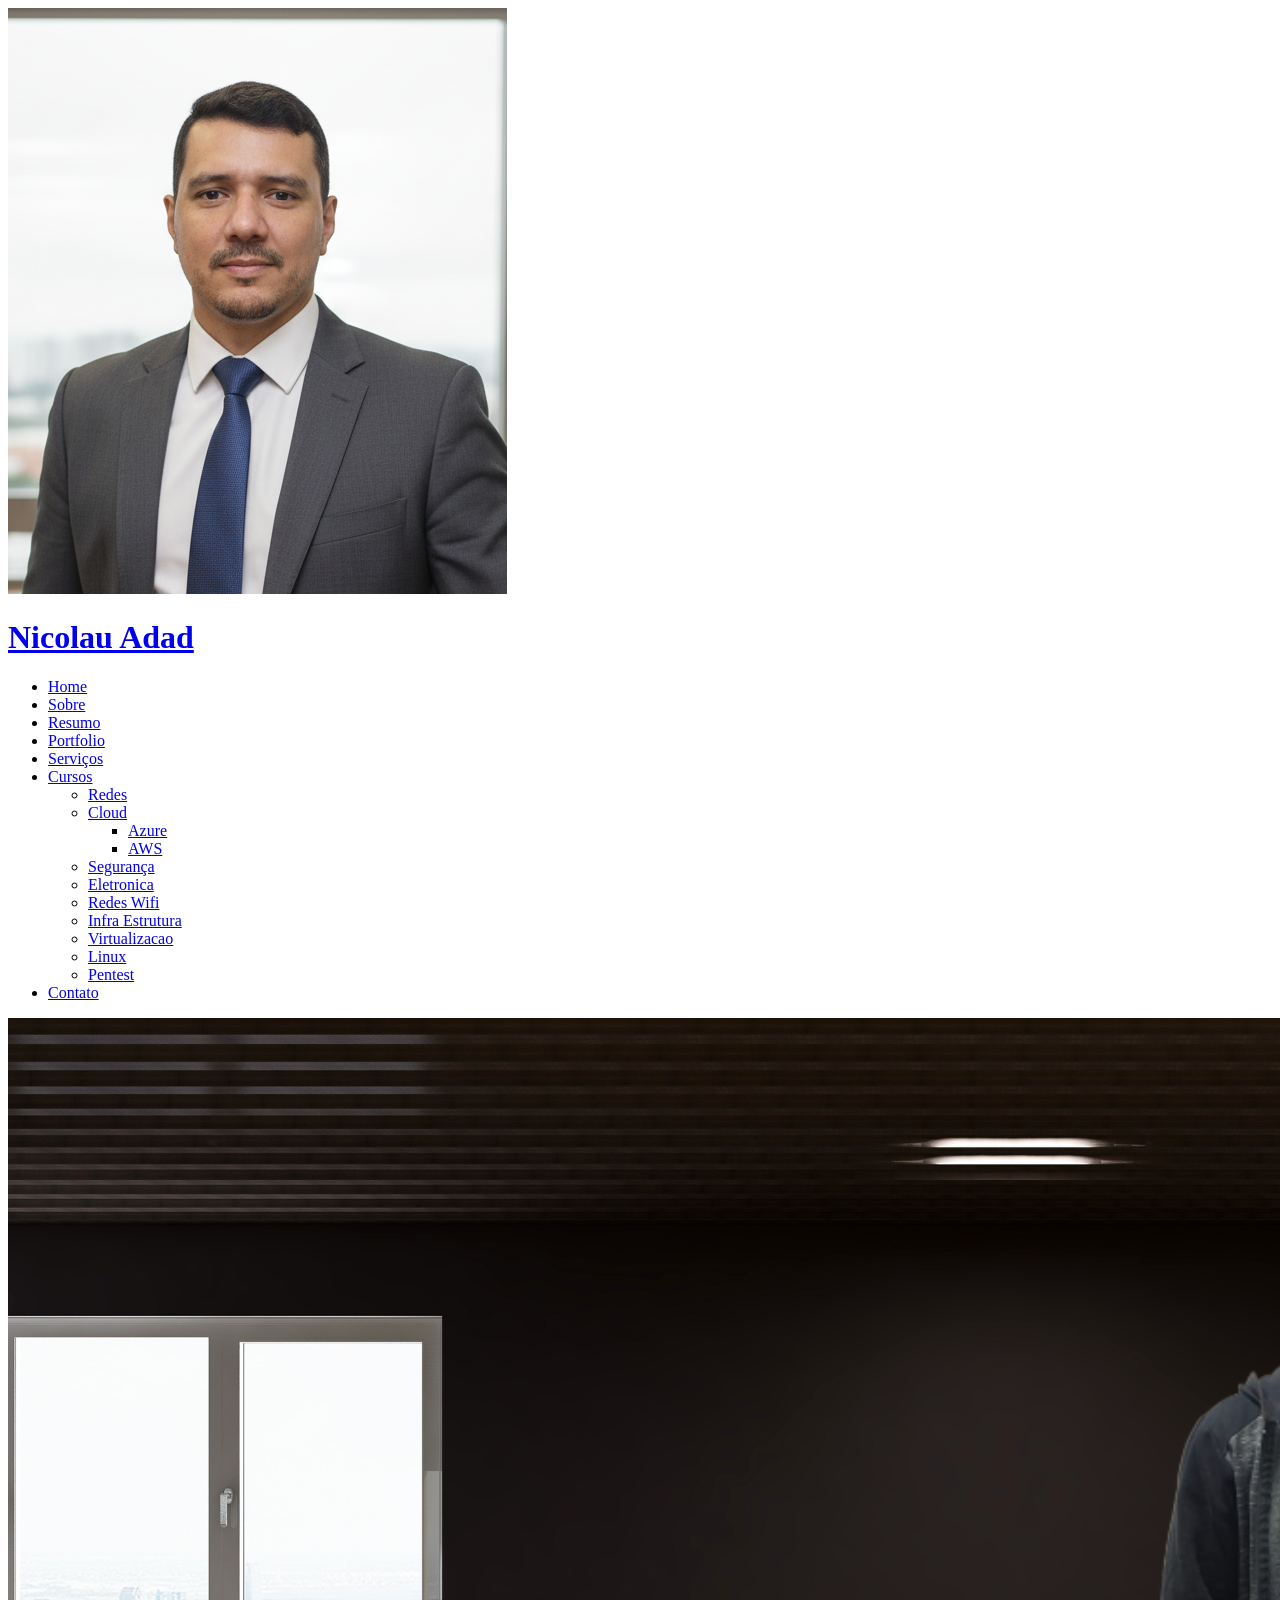
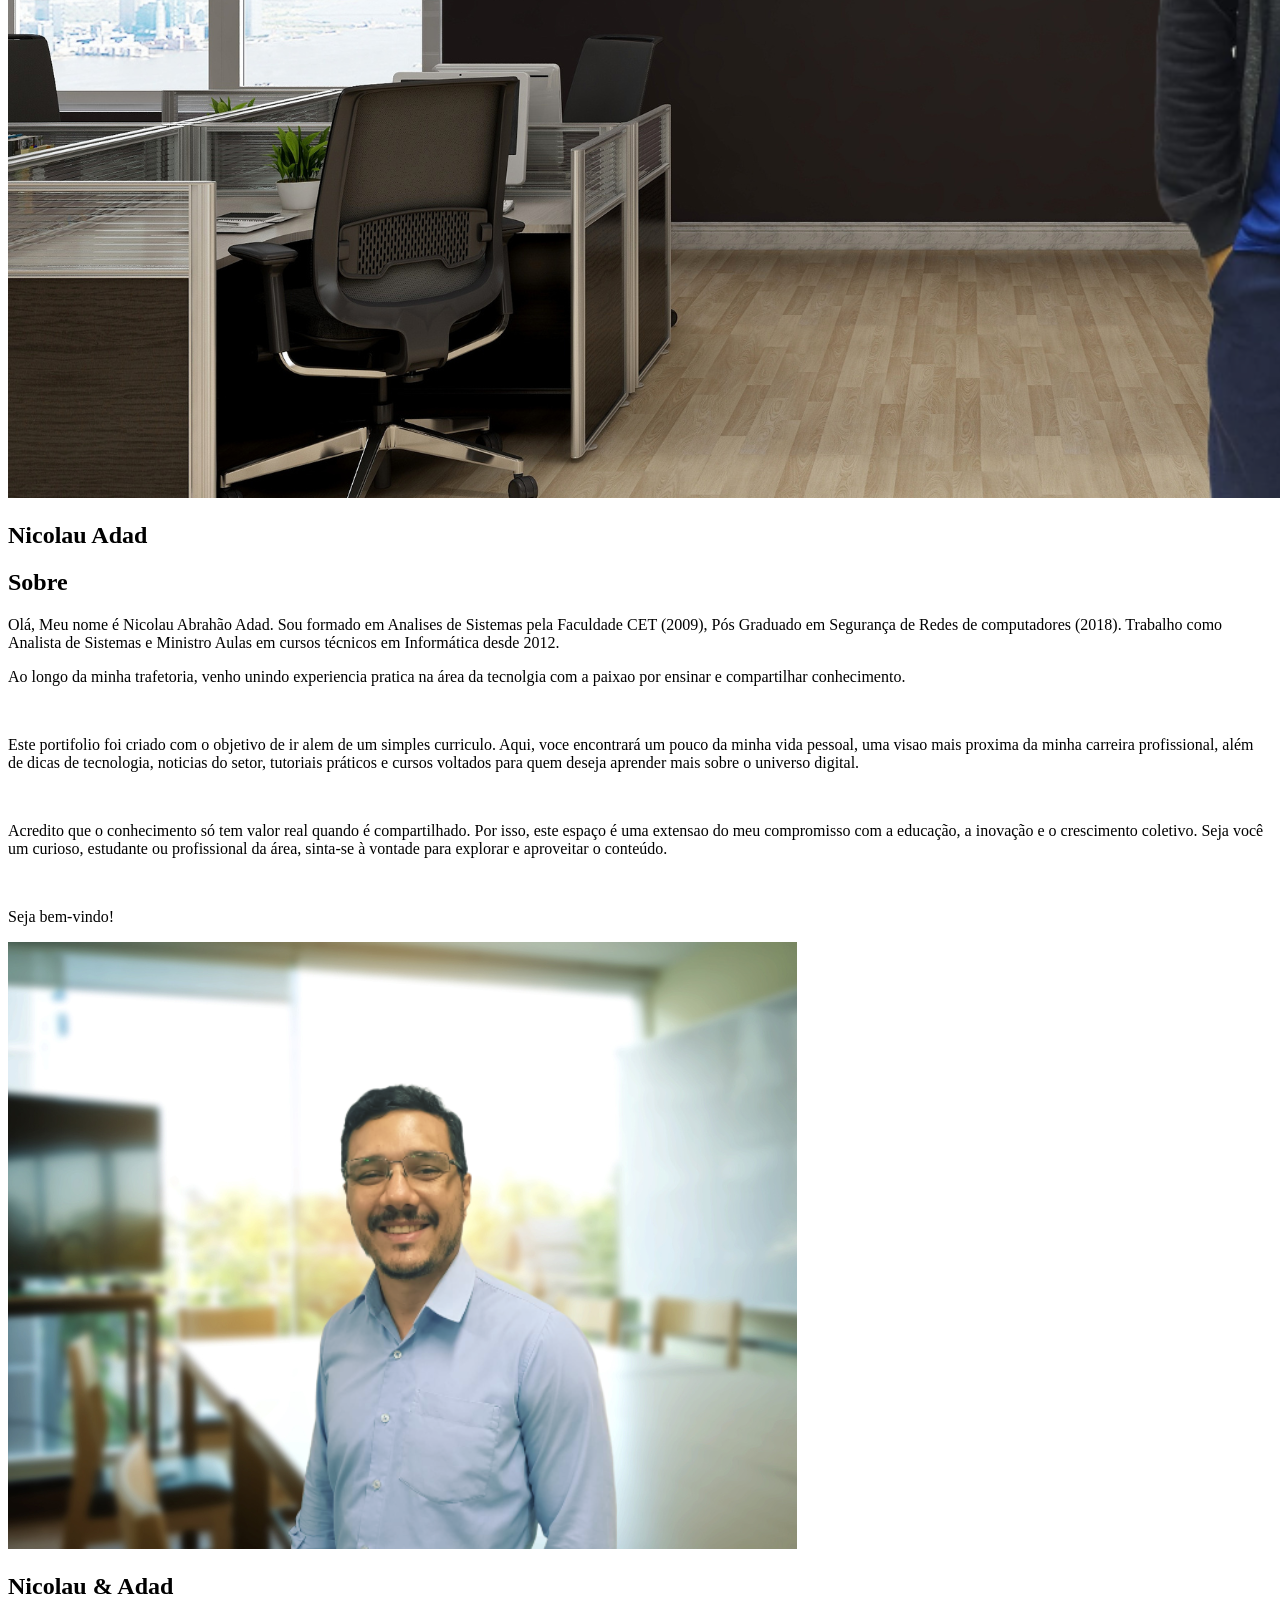
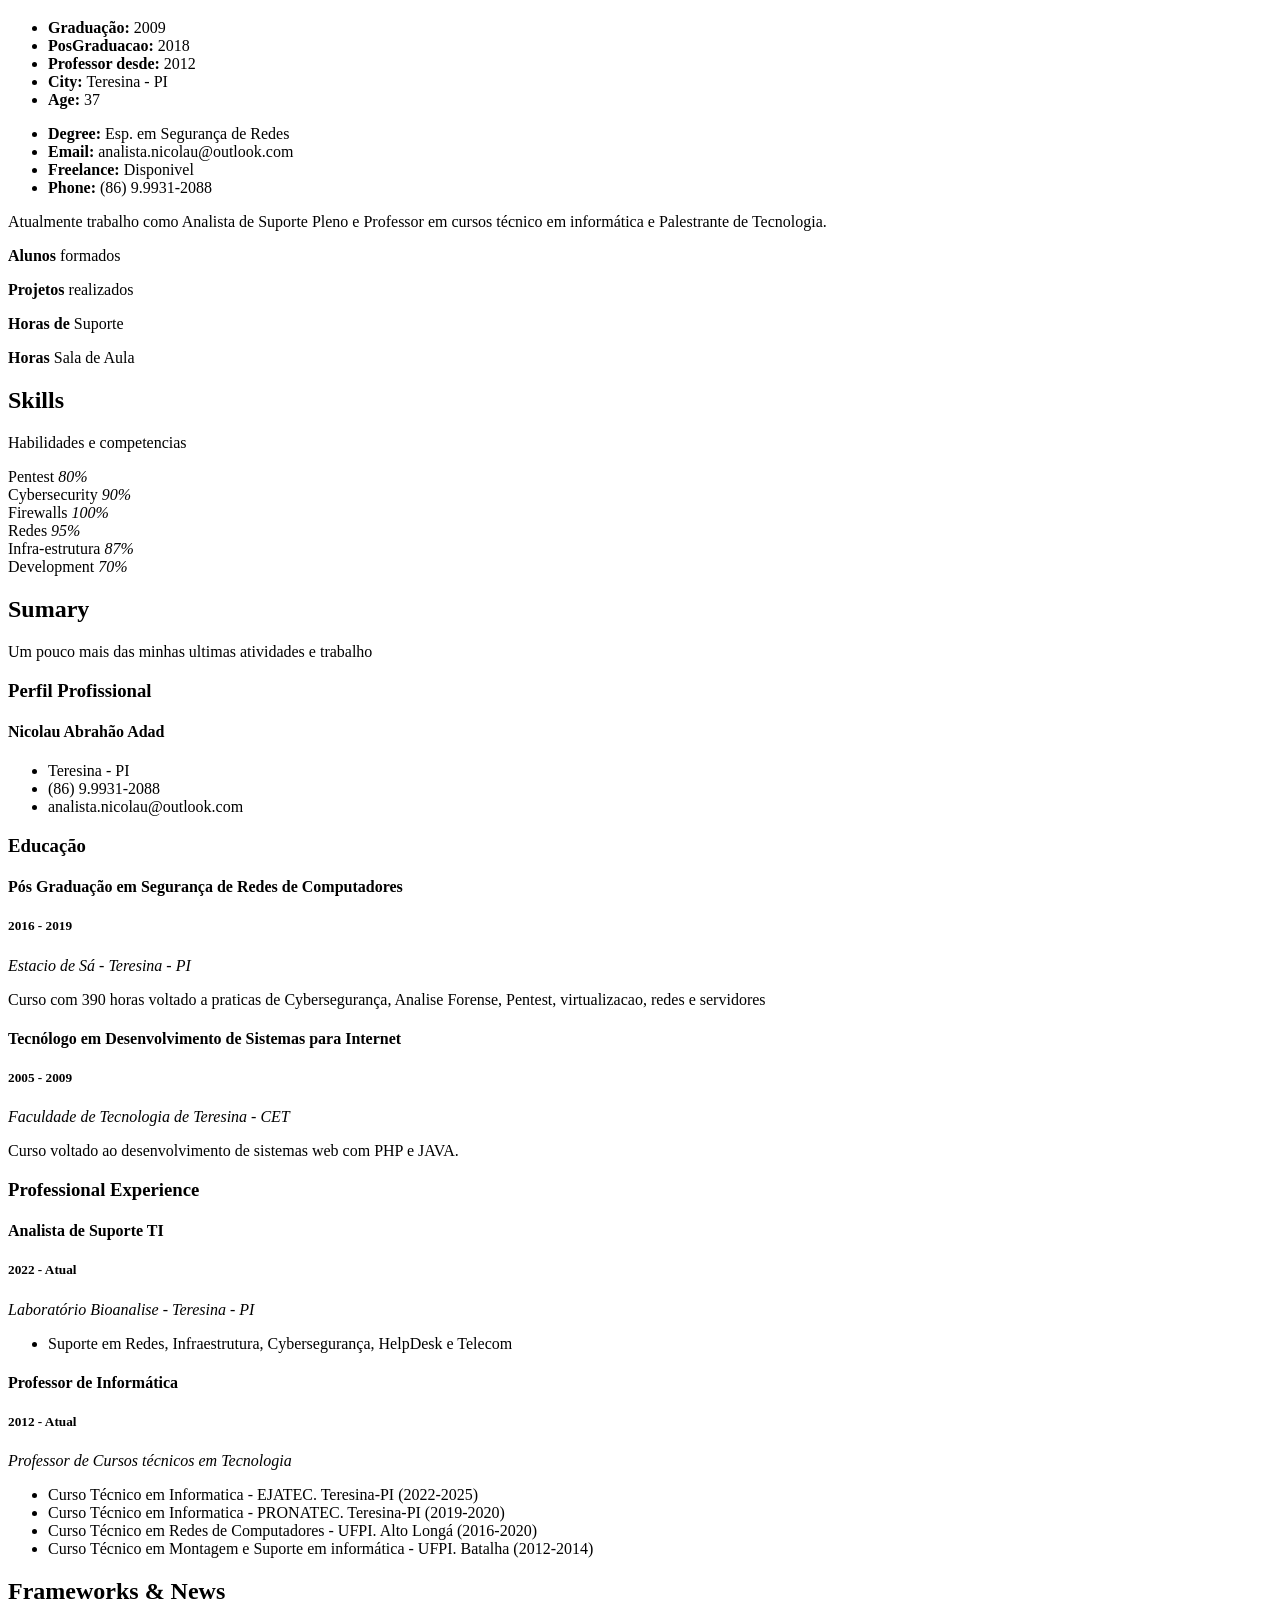
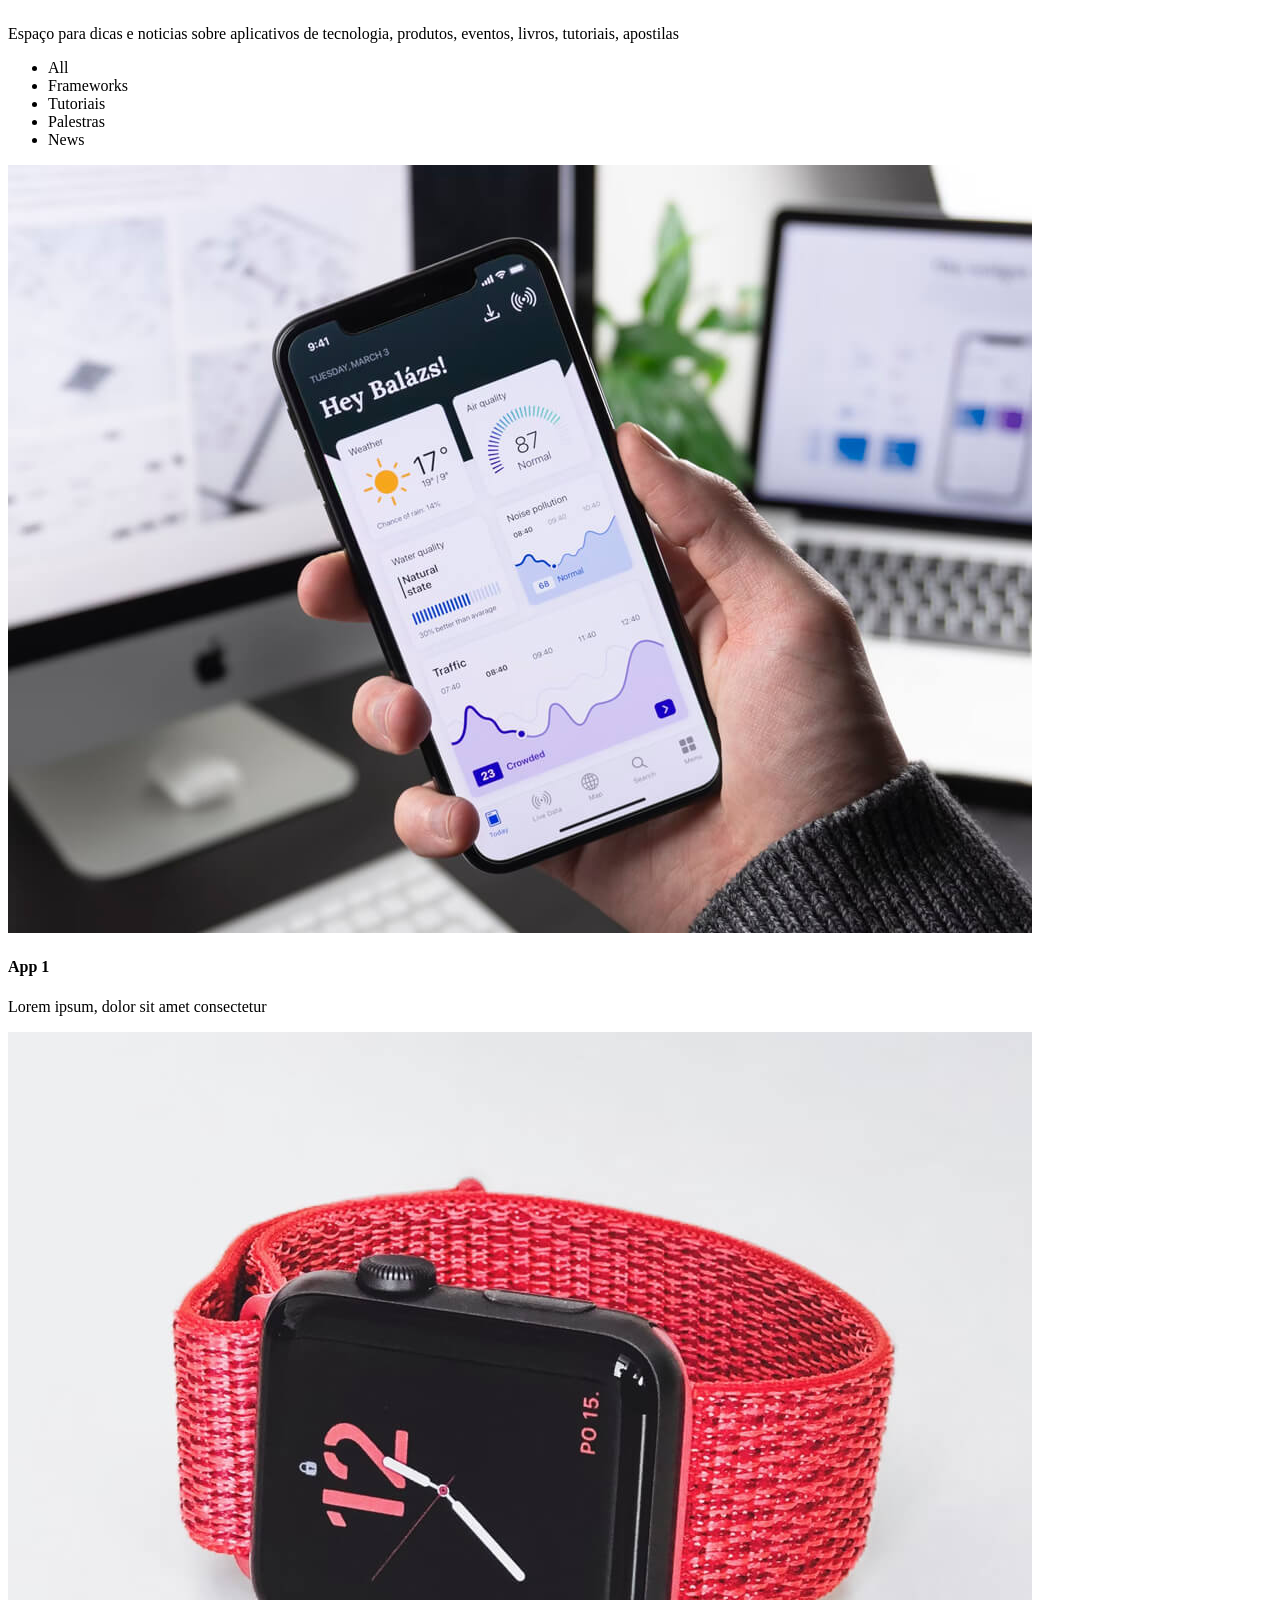
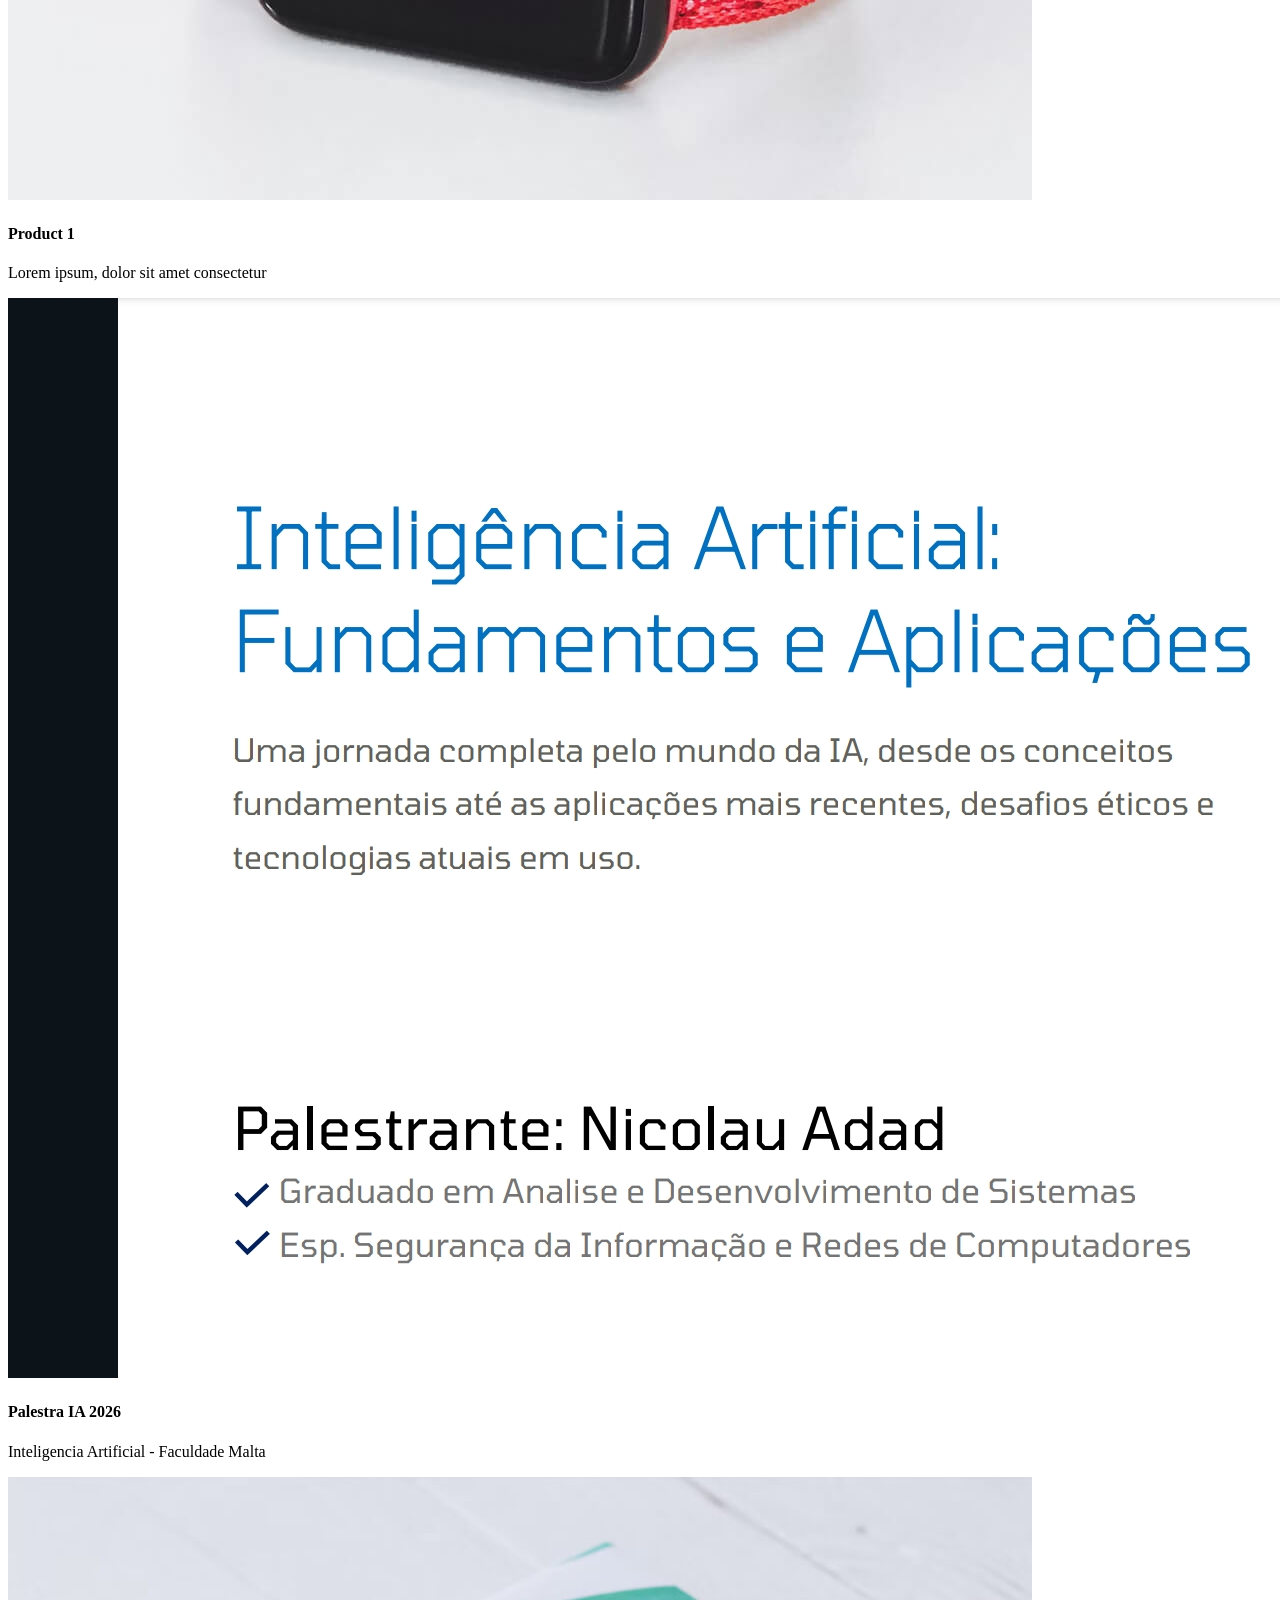
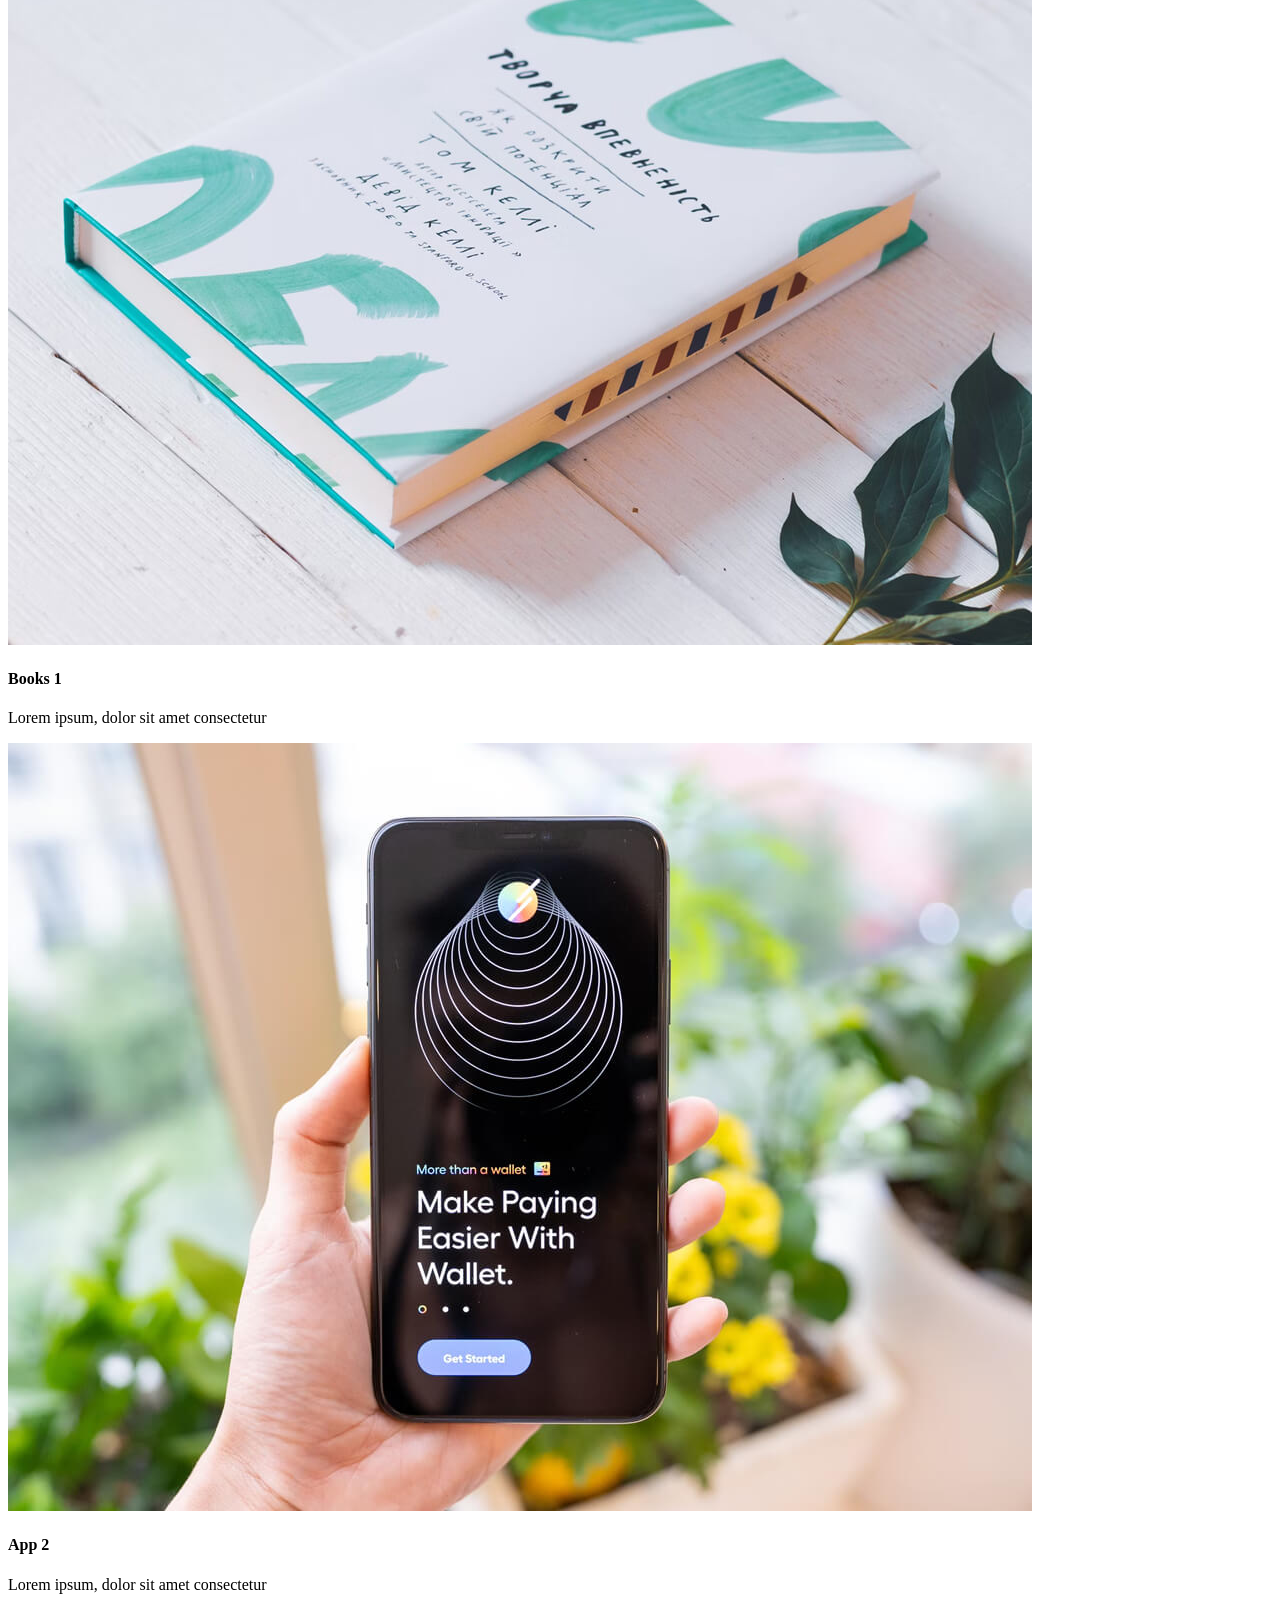
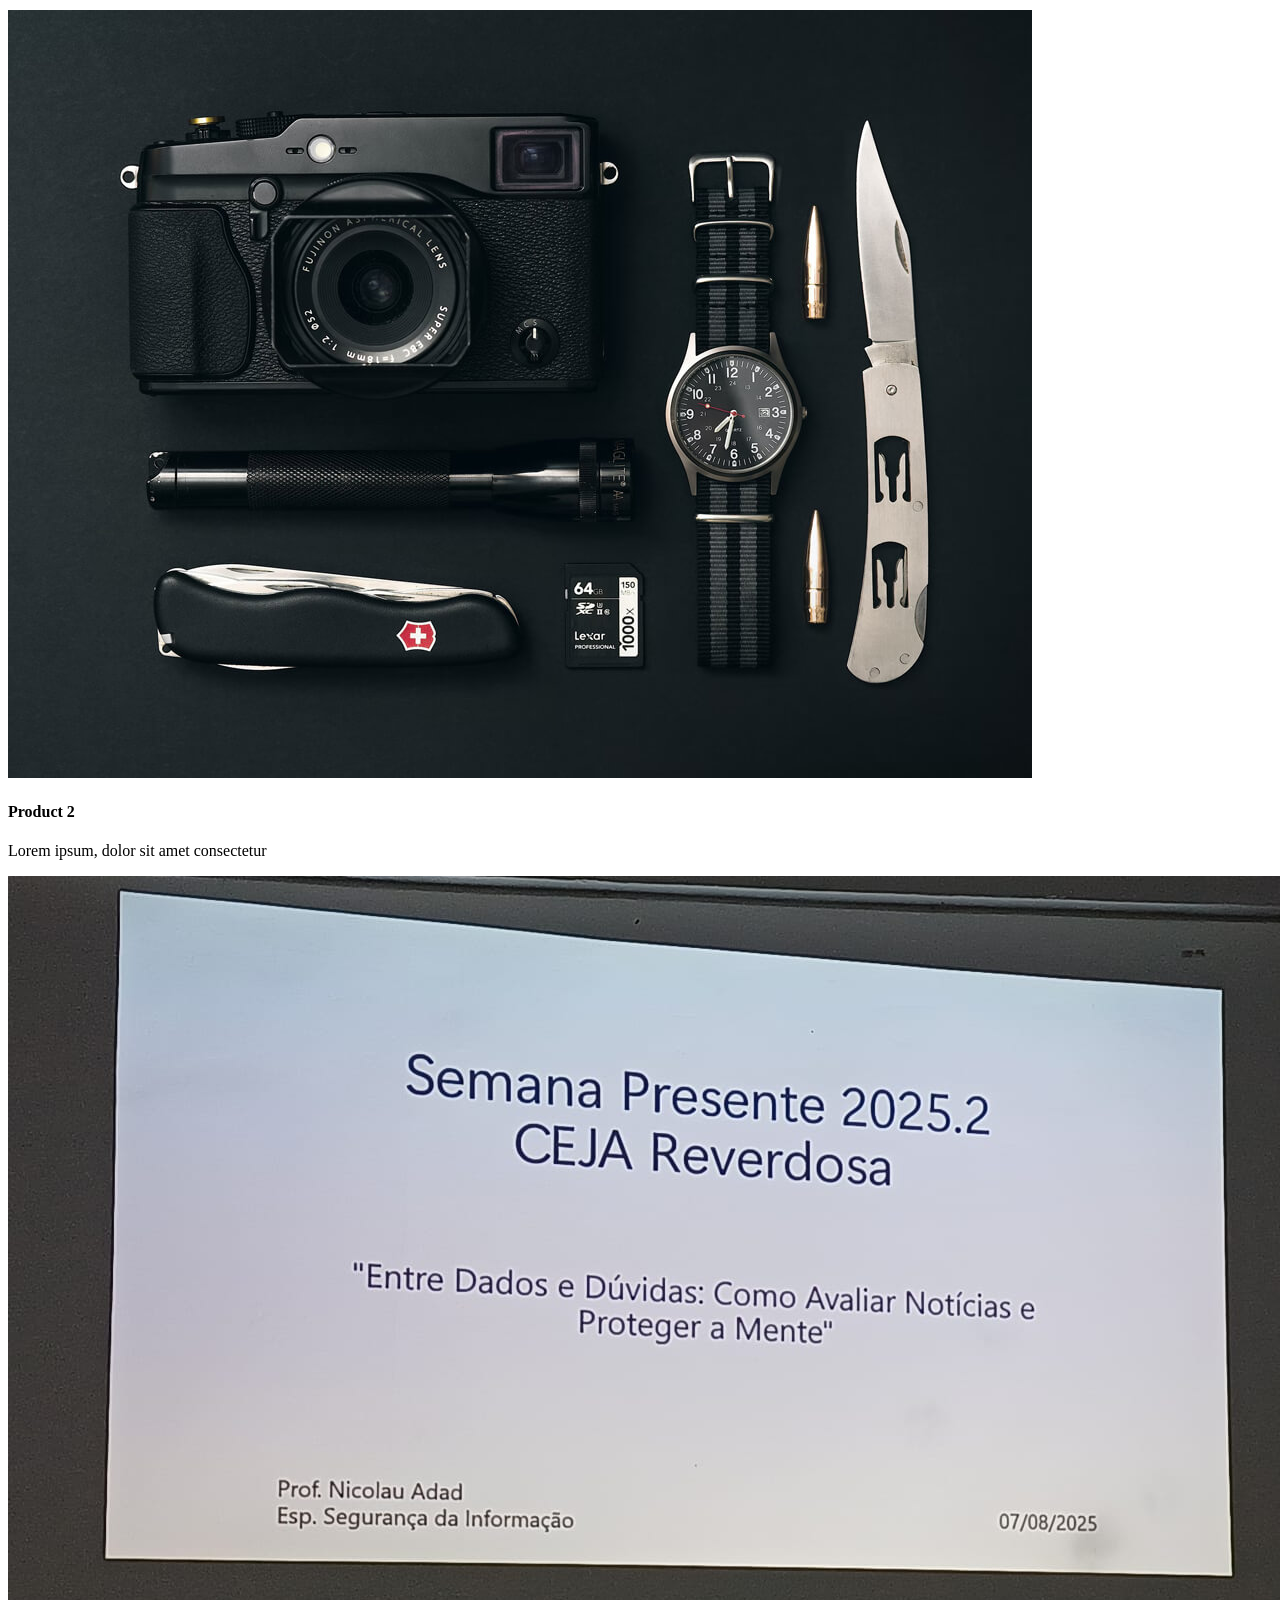
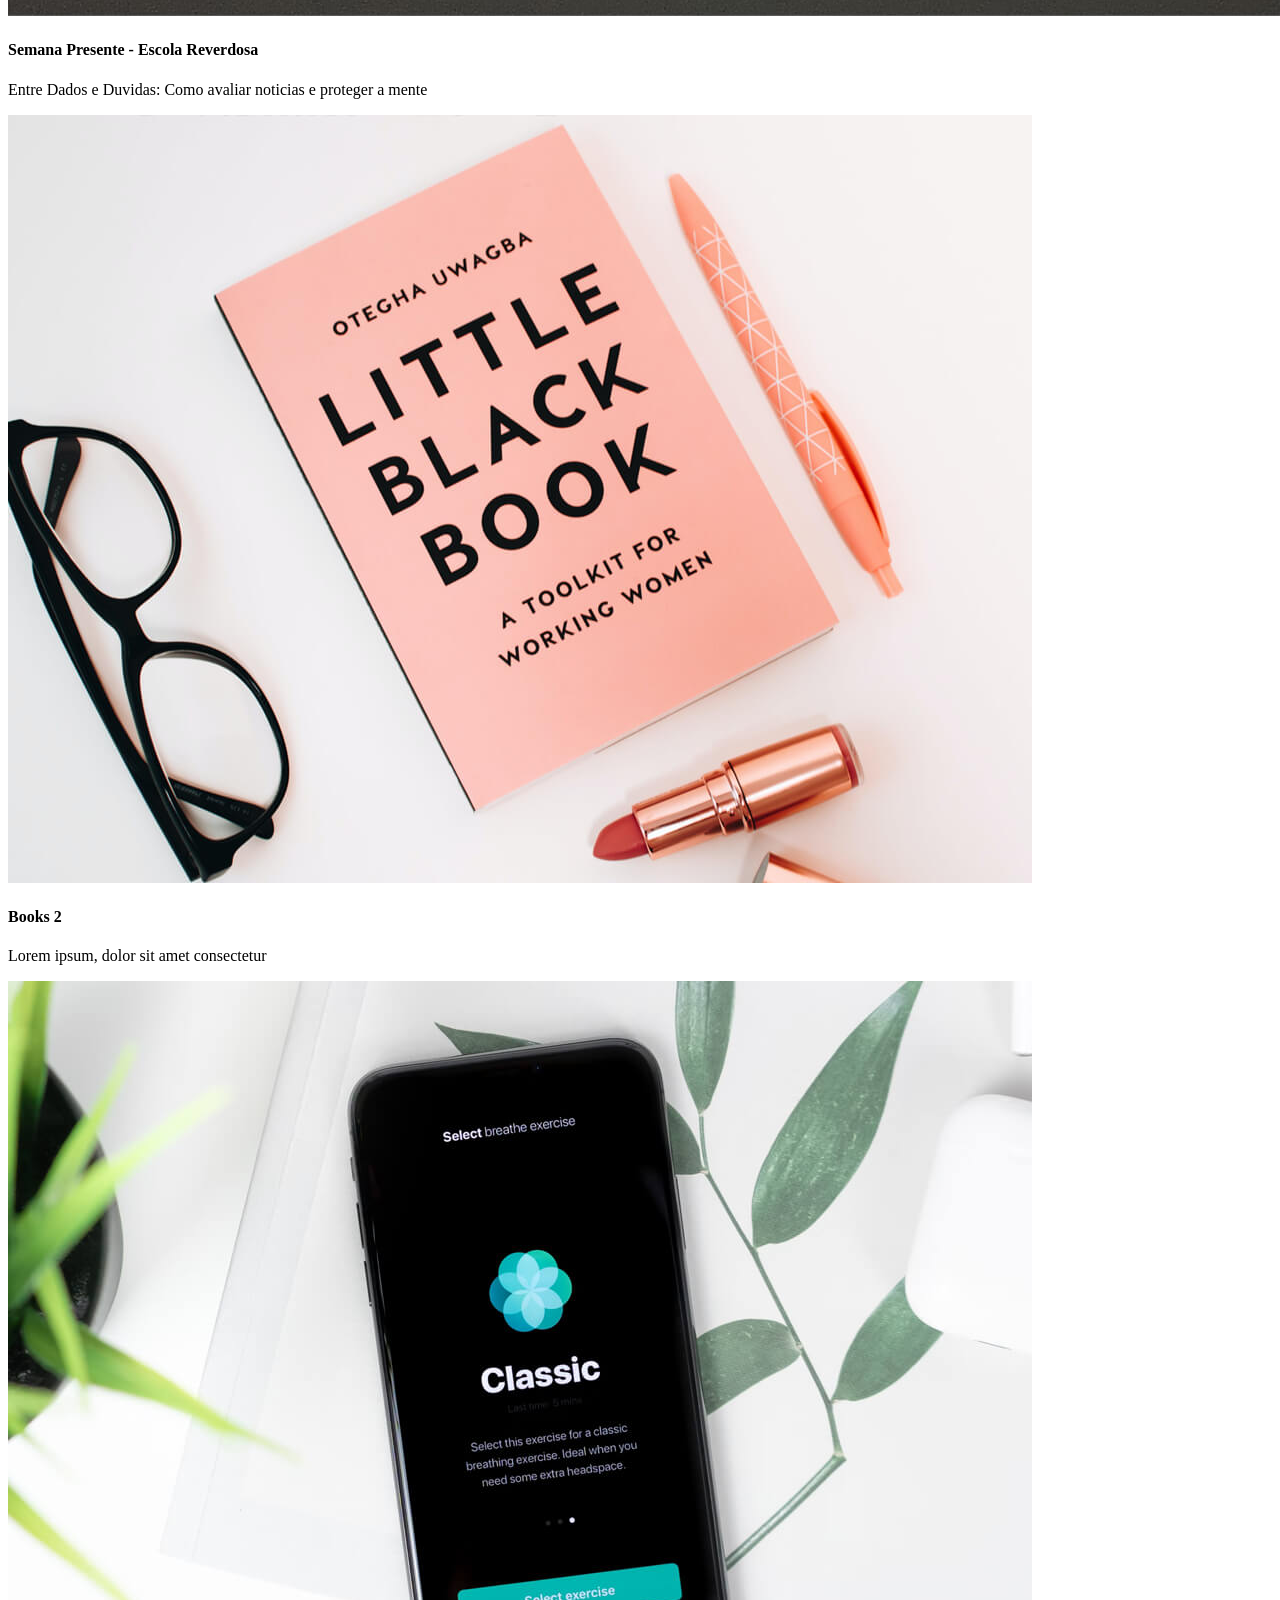
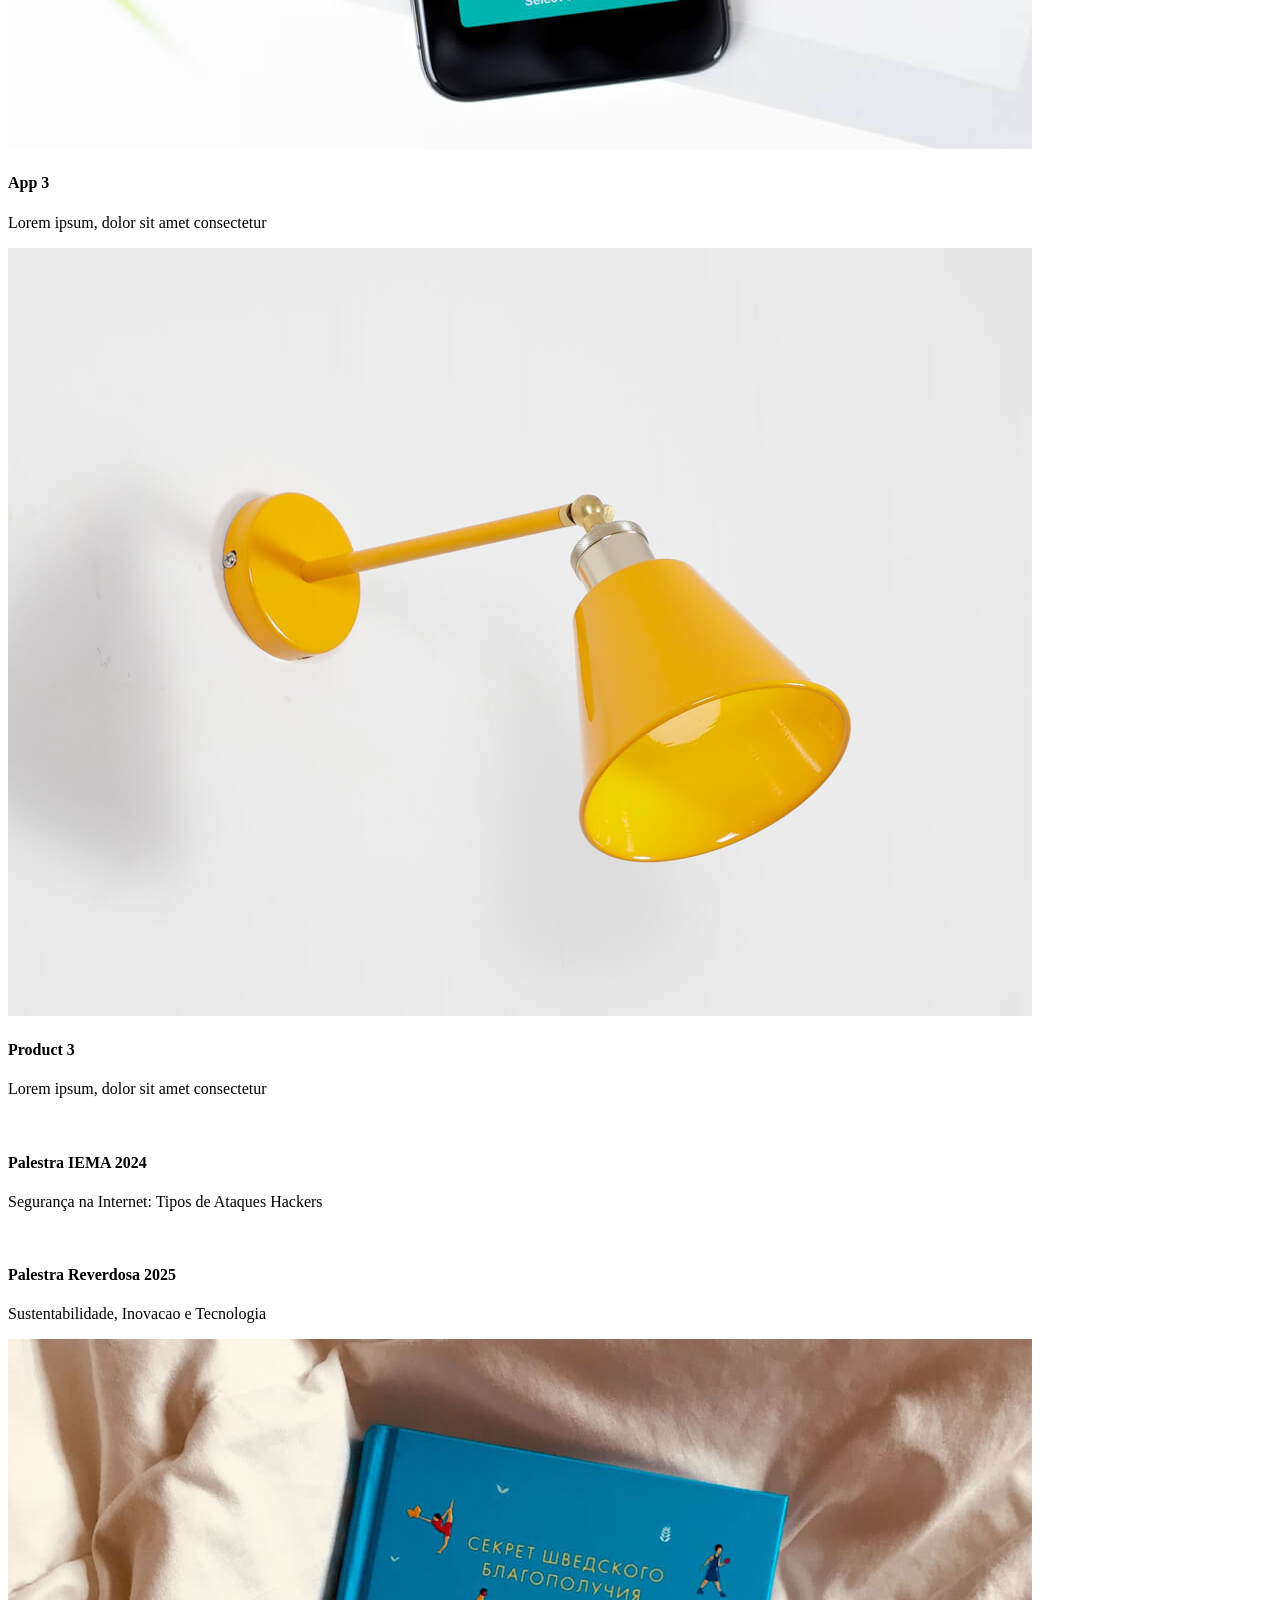
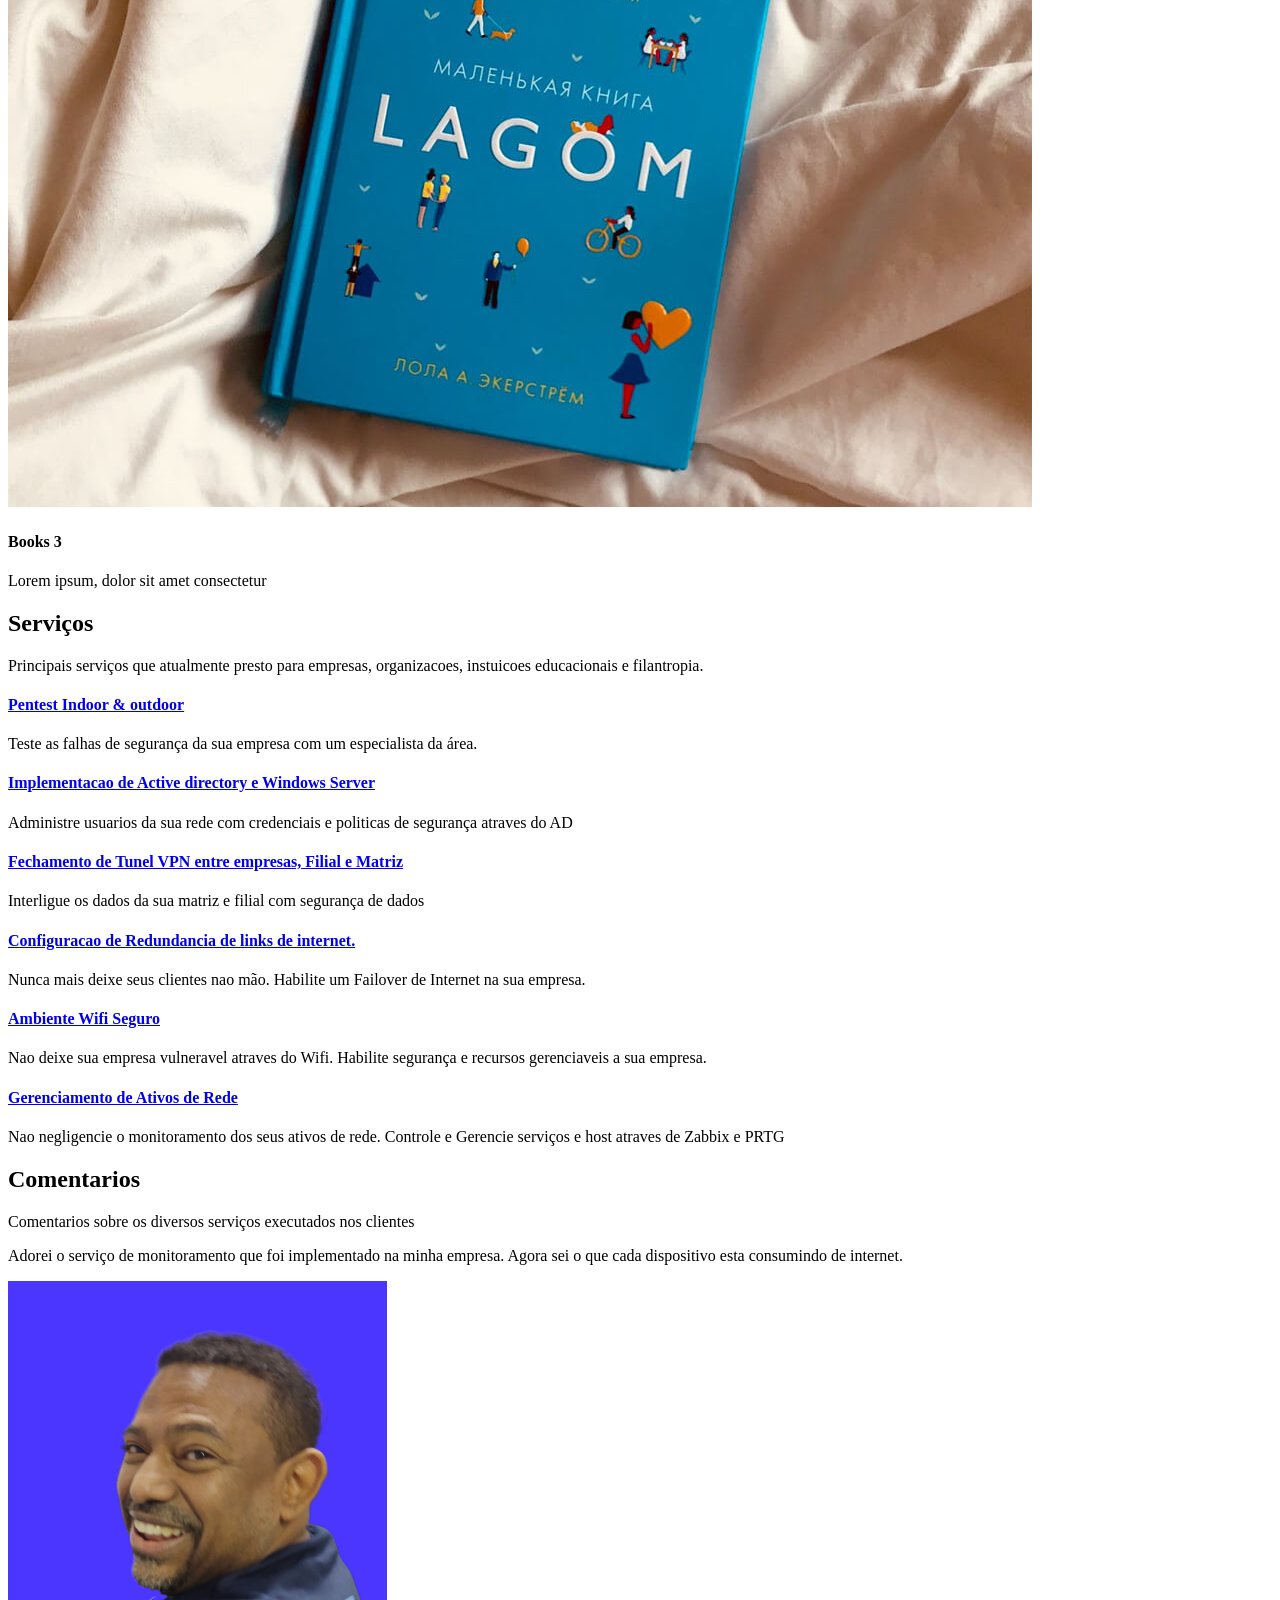
==== commit 3e69e1e0: "Update index.html" ====
--- a/index.html
+++ b/index.html
@@ -451,7 +451,7 @@
                 <div class="portfolio-info">
                   <h4>Semana Presente - Escola Reverdosa</h4>
                   <p>Entre Dados e Duvidas: Como avaliar noticias e proteger a mente</p>
-                  <a href="assets/img/palestra/SemanaPresenteReverdosa2025.2_.jpeg" title="Semana Presente - Escola Reverdosa" data-gallery="portfolio-gallery-branding" class="glightbox preview-link"><i class="bi bi-zoom-in"></i></a>
+                  <a href="assets/img/palestra/sustentabilidade1.png" title="Semana Presente - Escola Reverdosa" data-gallery="portfolio-gallery-branding" class="glightbox preview-link"><i class="bi bi-zoom-in"></i></a>
                   <a href="portfolio-details.html" title="More Details" class="details-link"><i class="bi bi-link-45deg"></i></a>
                 </div>
               </div>
@@ -495,11 +495,23 @@
 
             <div class="col-lg-4 col-md-6 portfolio-item isotope-item filter-branding">
               <div class="portfolio-content h-100">
-                <img src="assets/img/portfolio/branding-3.jpg" class="img-fluid" alt="">
-                <div class="portfolio-info">
-                  <h4>Branding 3</h4>
-                  <p>Lorem ipsum, dolor sit amet consectetur</p>
-                  <a href="assets/img/portfolio/branding-3.jpg" title="Branding 2" data-gallery="portfolio-gallery-branding" class="glightbox preview-link"><i class="bi bi-zoom-in"></i></a>
+                <img src="assets/img/palestras/segurancanainternet-iema2024.png" class="img-fluid" alt="">
+                <div class="portfolio-info">
+                  <h4>Palestra IEMA 2024</h4>
+                  <p>Segurança na Internet: Tipos de Ataques Hackers</p>
+                  <a href="assets/img/palestras/Iema2024.jpg" title="Palestra IEMA 2024" data-gallery="portfolio-gallery-branding" class="glightbox preview-link"><i class="bi bi-zoom-in"></i></a>
+                  <a href="portfolio-details.html" title="More Details" class="details-link"><i class="bi bi-link-45deg"></i></a>
+                </div>
+              </div>
+            </div><!-- End Portfolio Item -->
+
+			<div class="col-lg-4 col-md-6 portfolio-item isotope-item filter-branding">
+              <div class="portfolio-content h-100">
+                <img src="assets/img/palestras/sustentabilidadereverdosa.png" class="img-fluid" alt="">
+                <div class="portfolio-info">
+                  <h4>Palestra Reverdosa 2025</h4>
+                  <p>Sustentabilidade, Inovacao e Tecnologia</p>
+                  <a href="assets/img/palestras/sustentabilidade1.png" title="Palestra Reverdosa 2025" data-gallery="portfolio-gallery-branding" class="glightbox preview-link"><i class="bi bi-zoom-in"></i></a>
                   <a href="portfolio-details.html" title="More Details" class="details-link"><i class="bi bi-link-45deg"></i></a>
                 </div>
               </div>
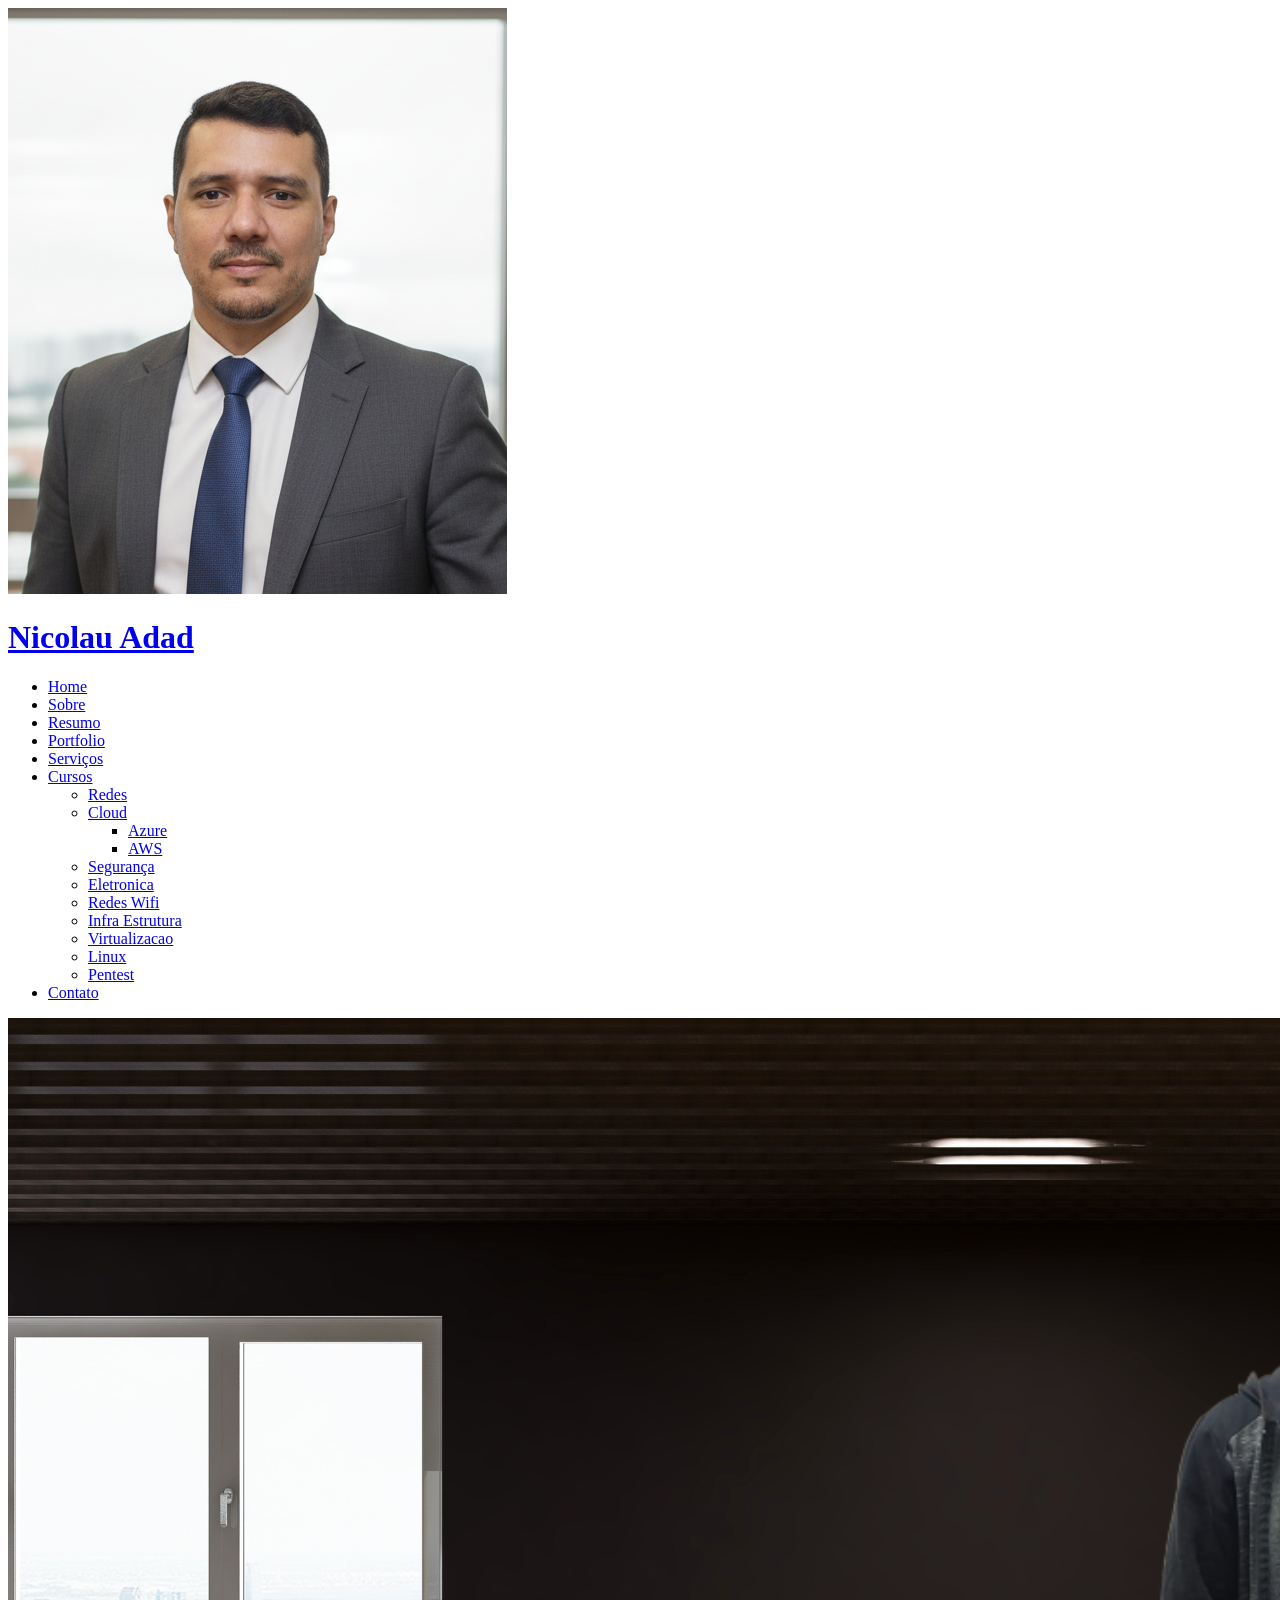
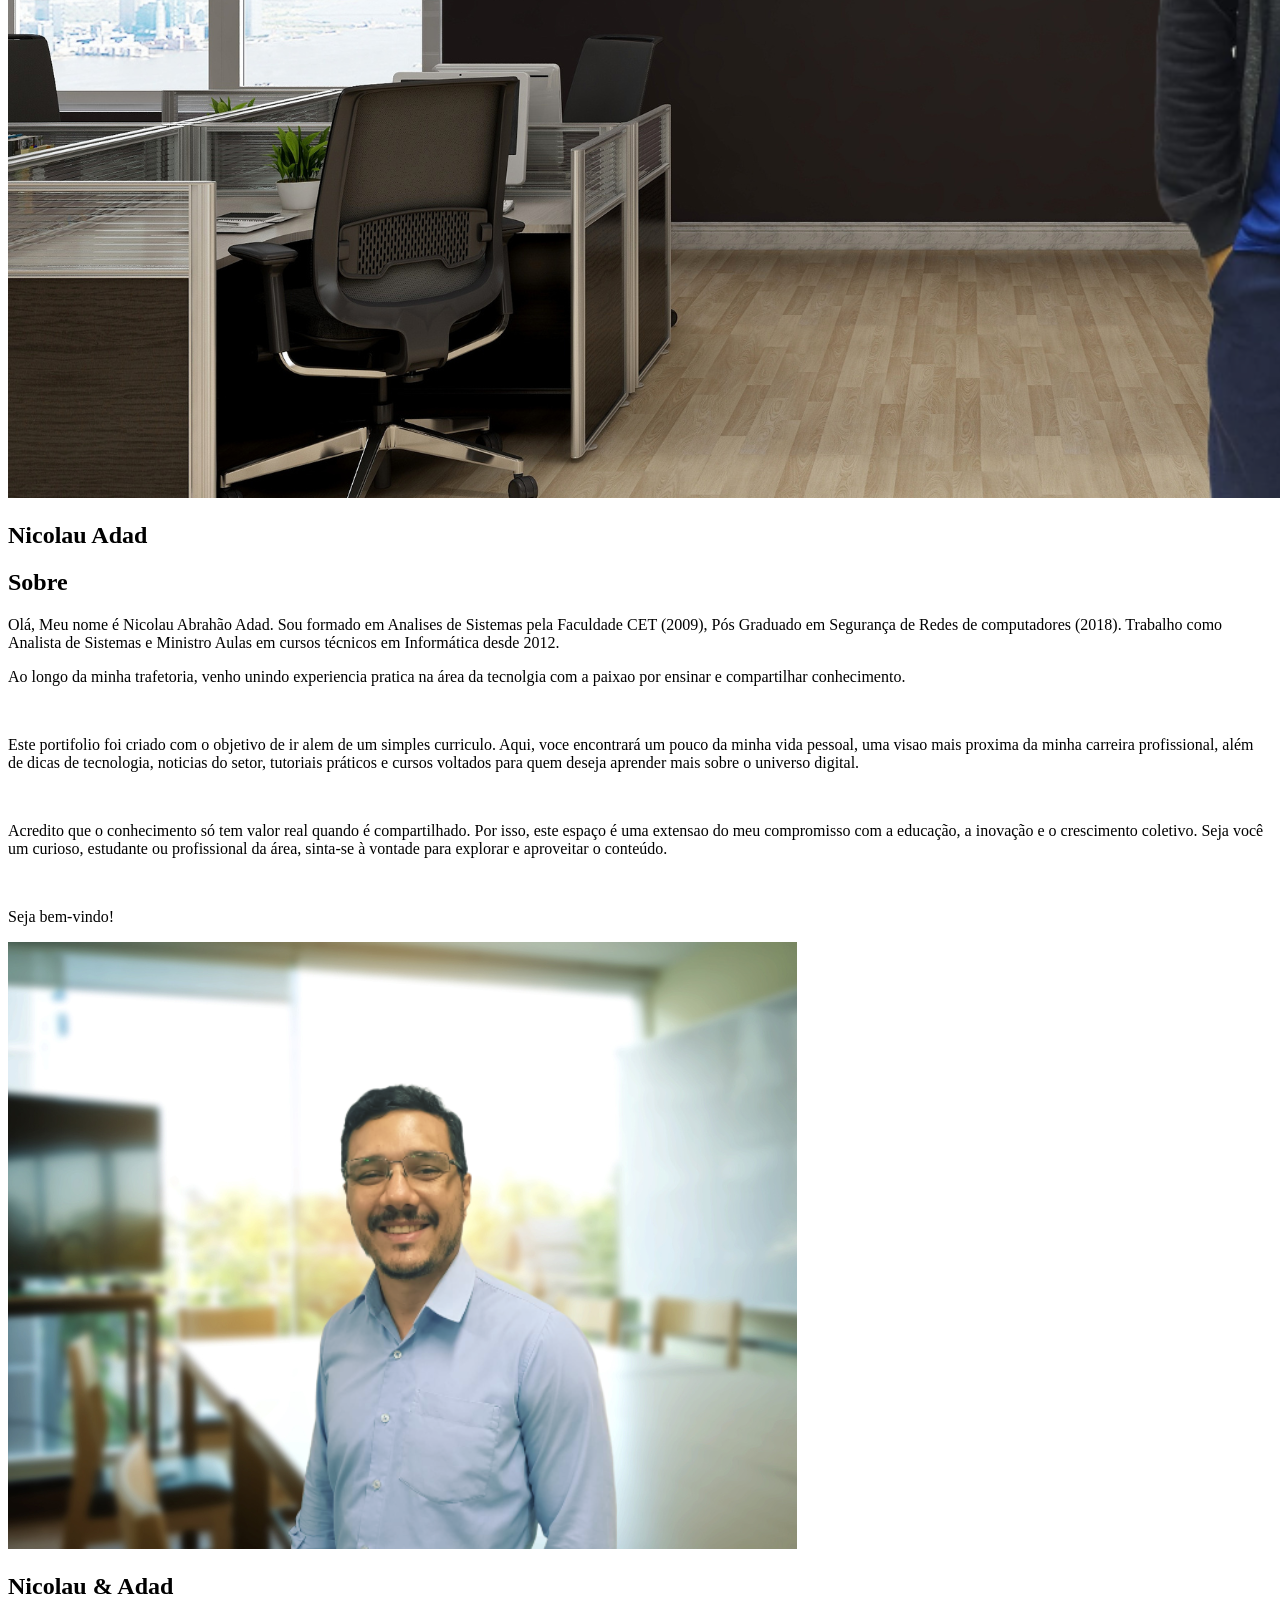
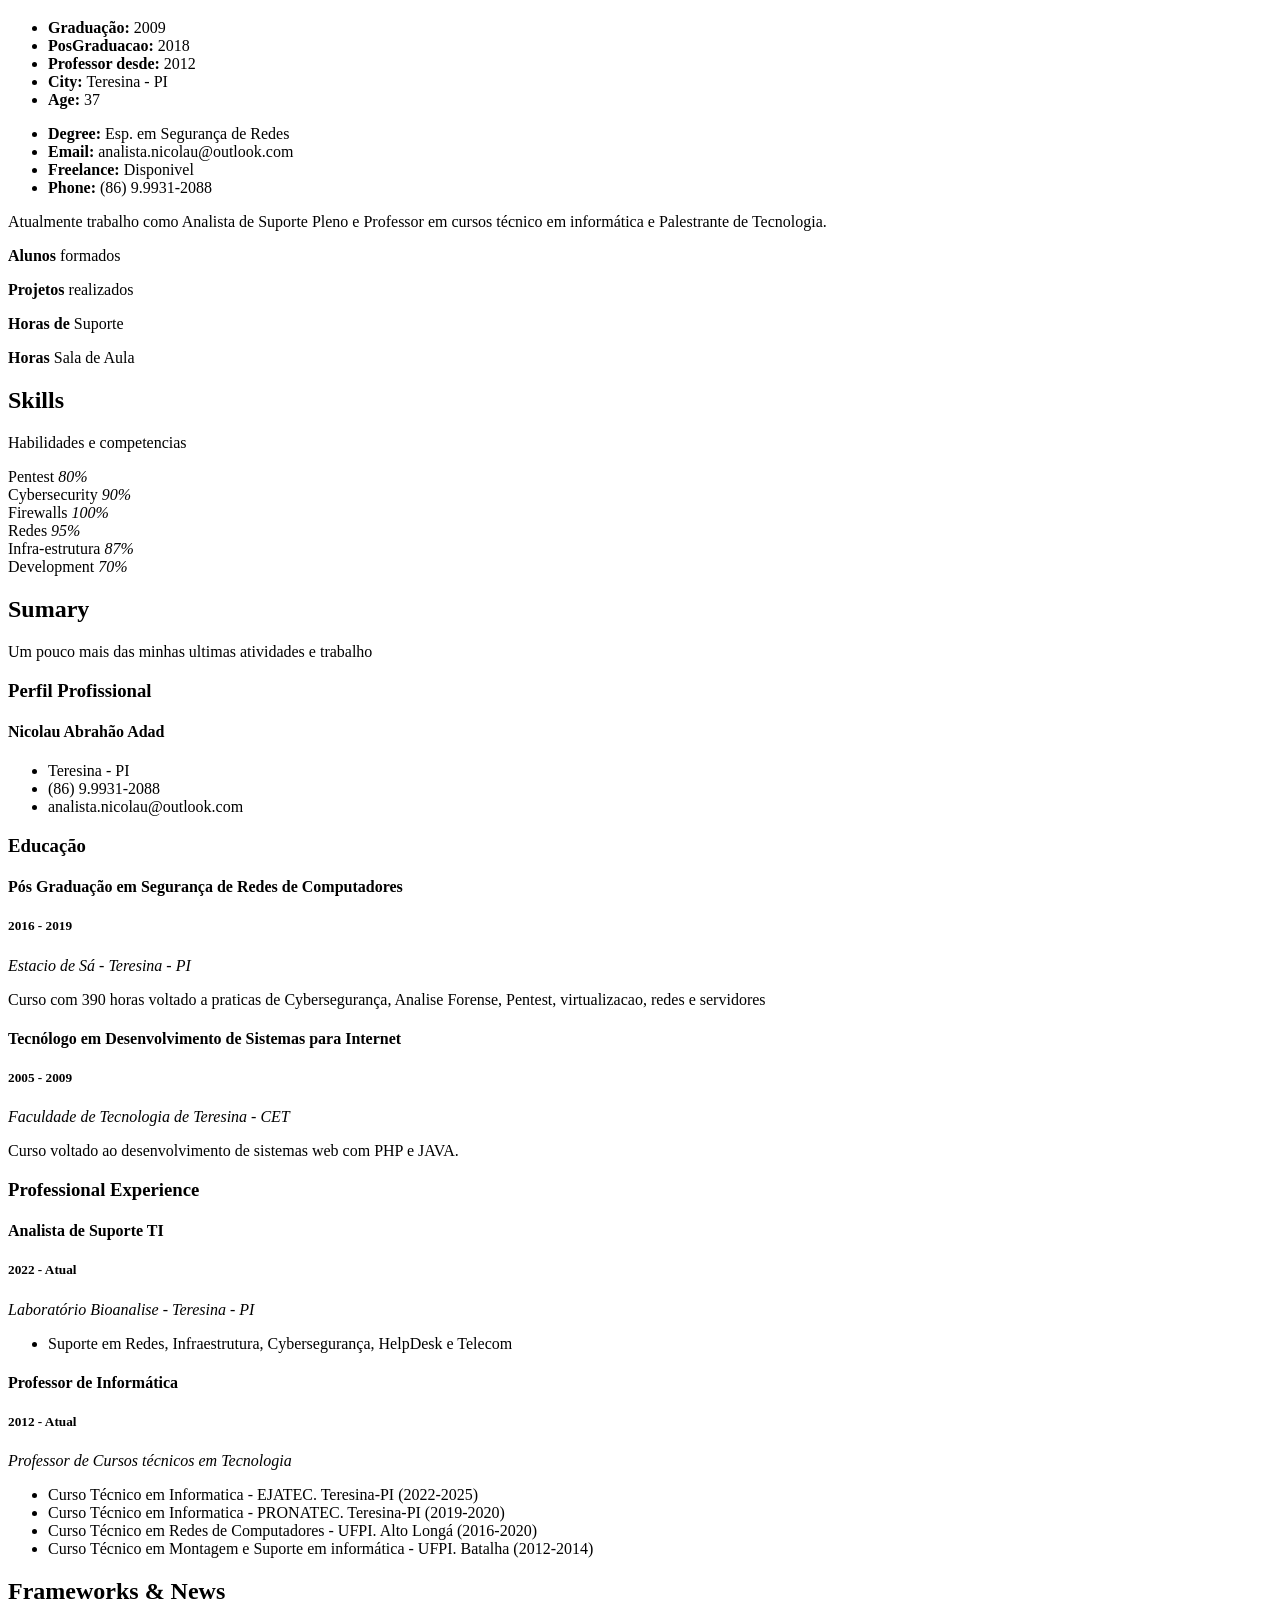
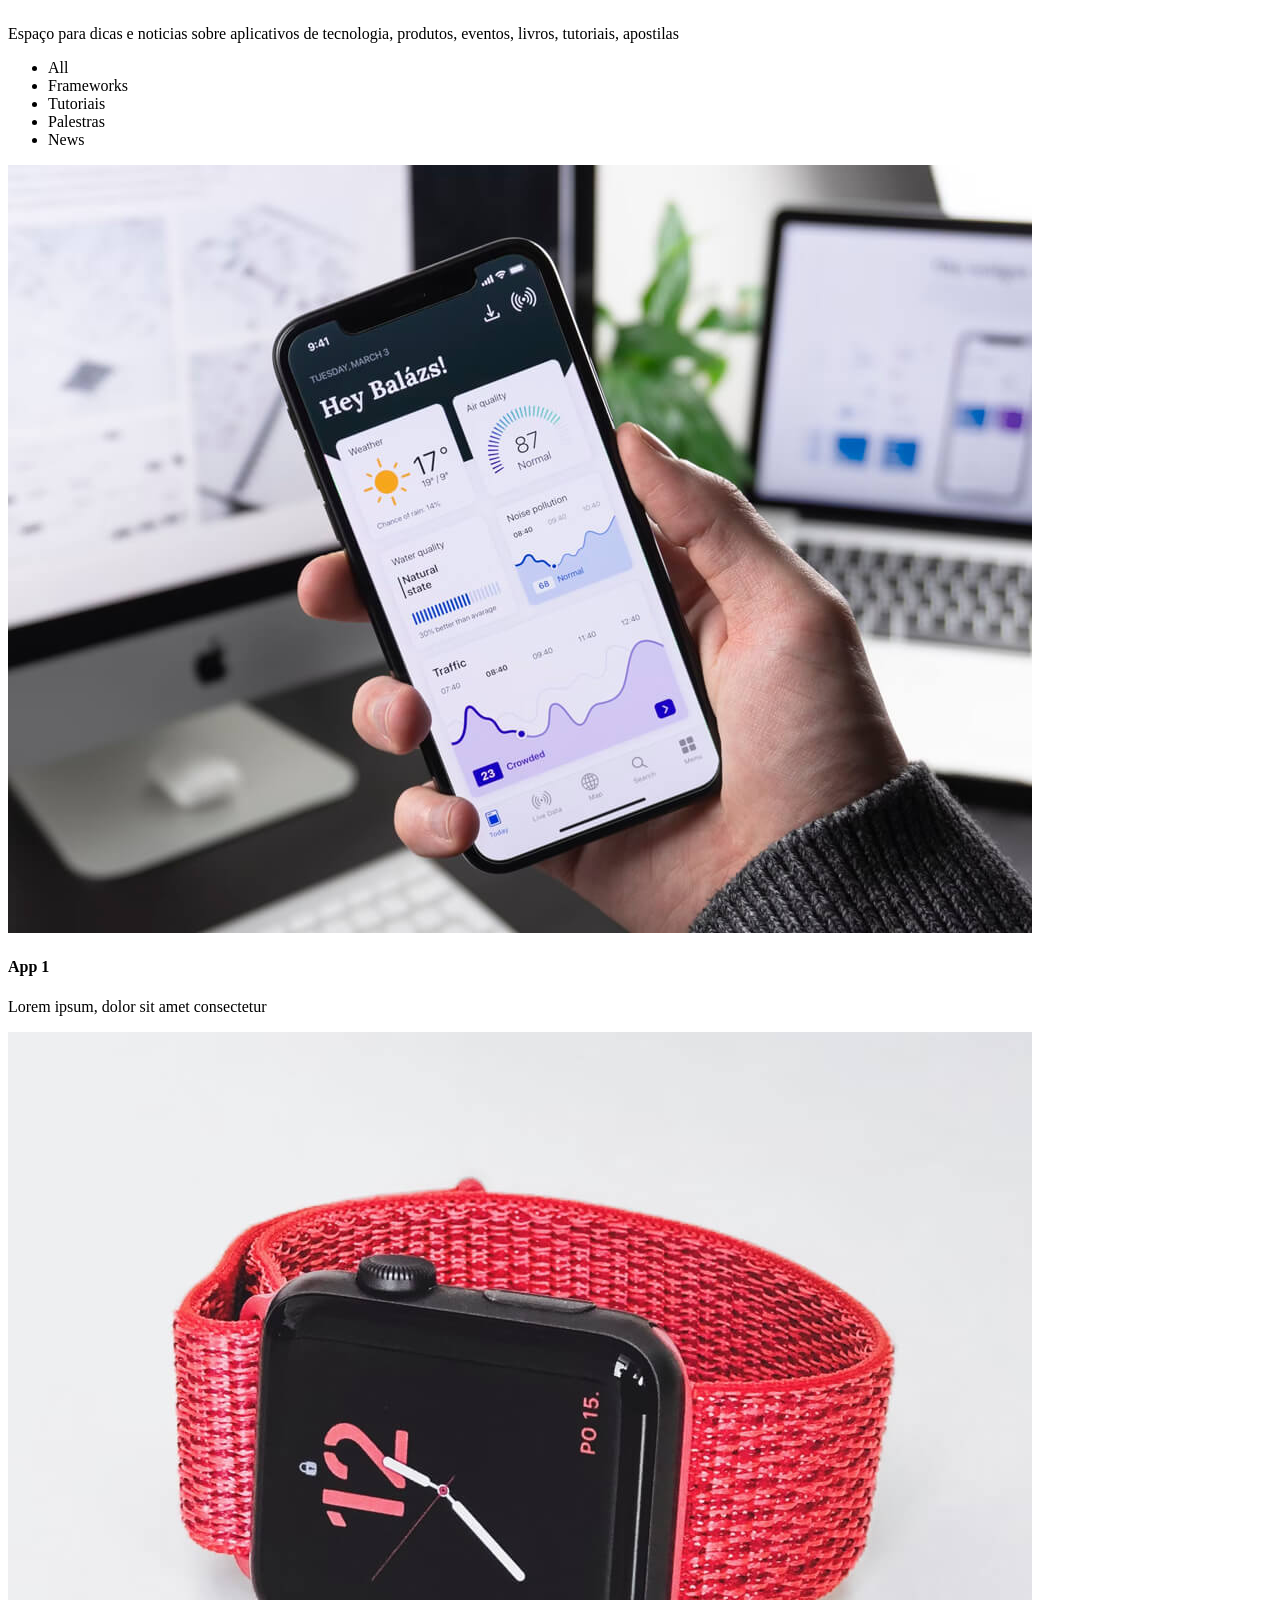
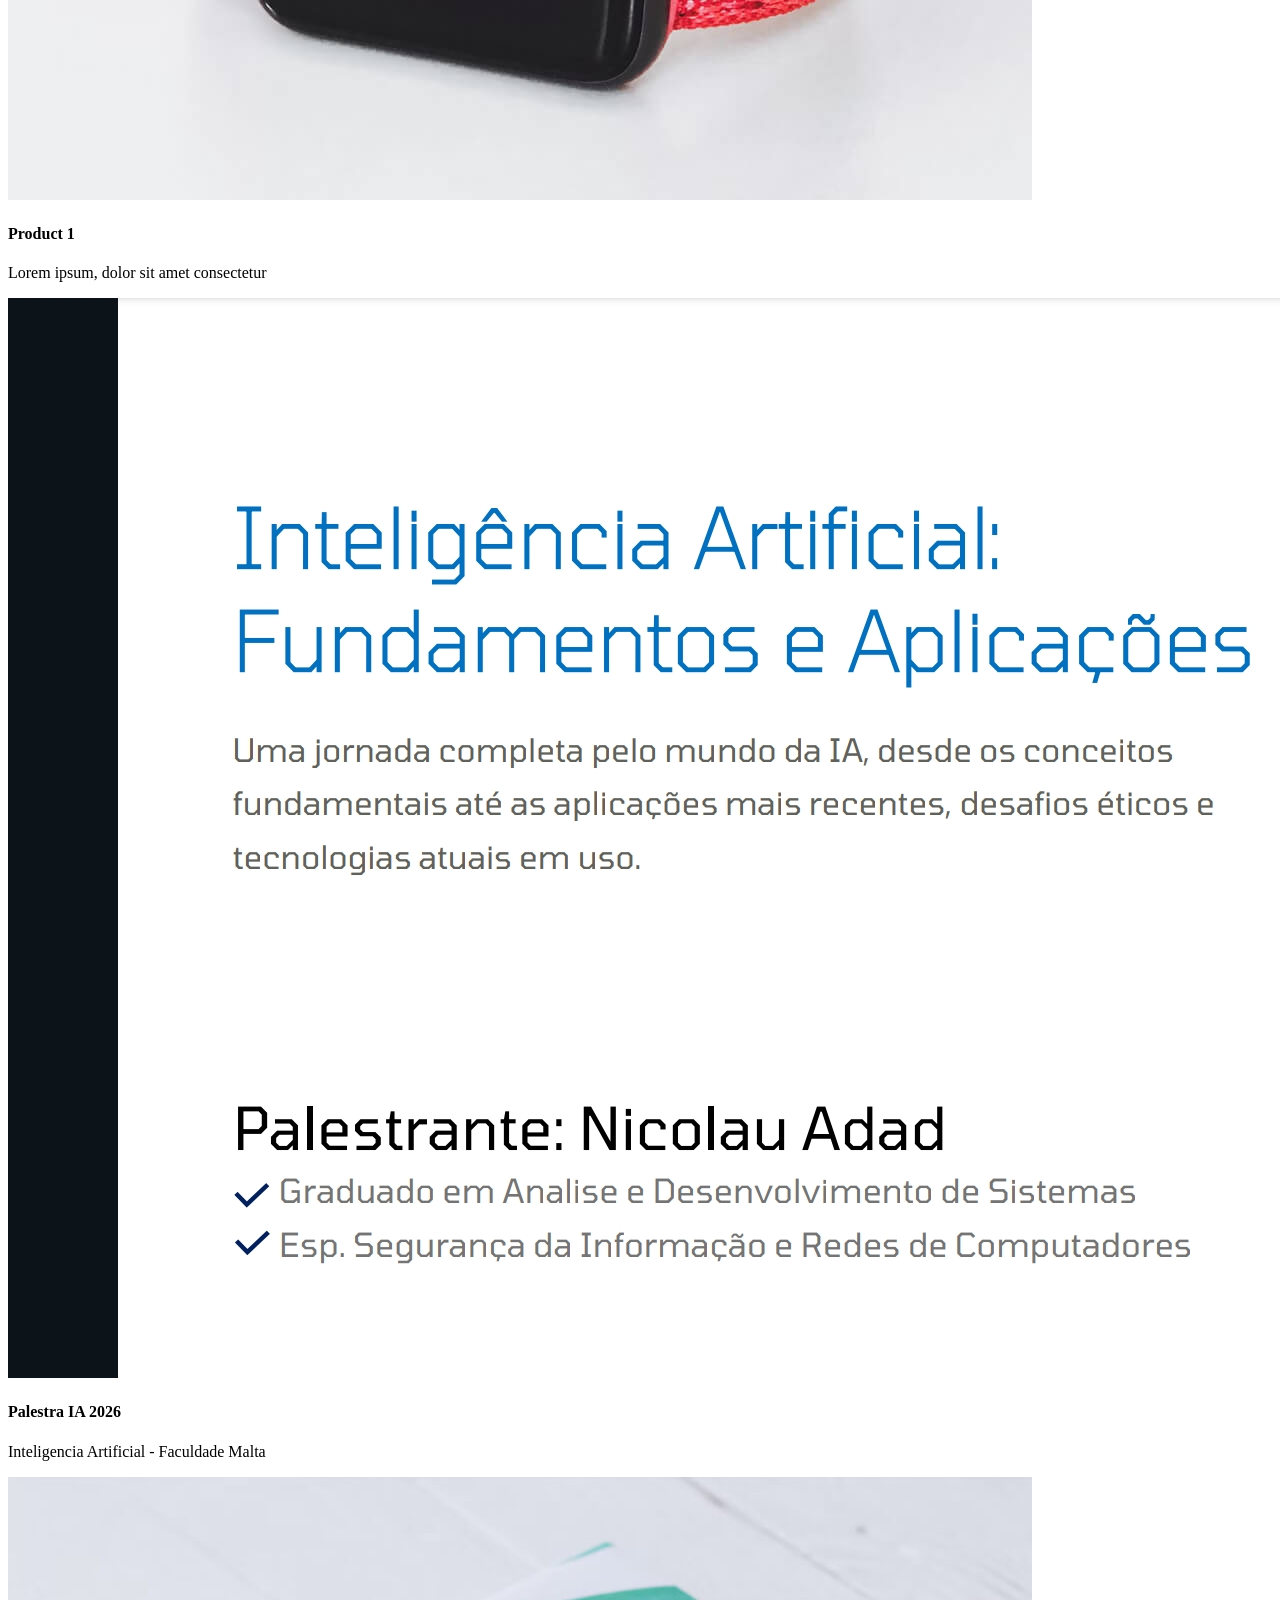
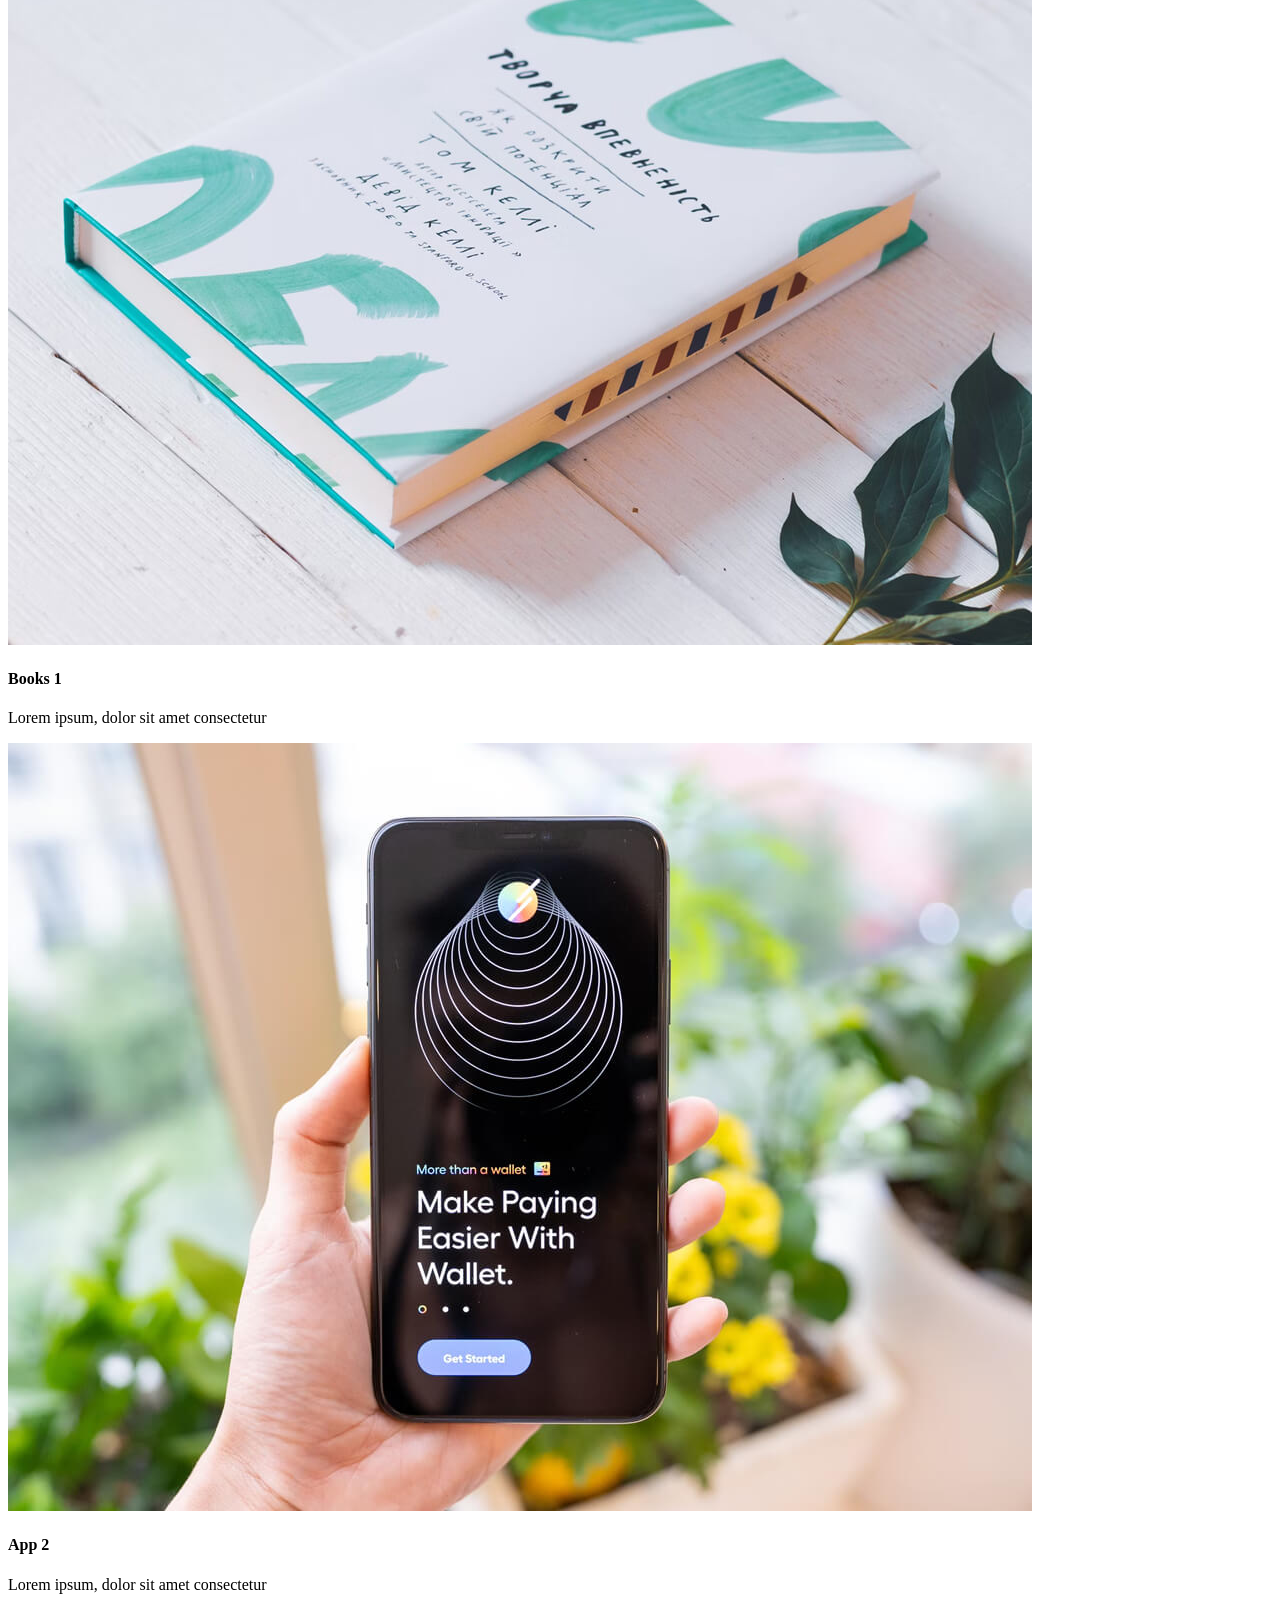
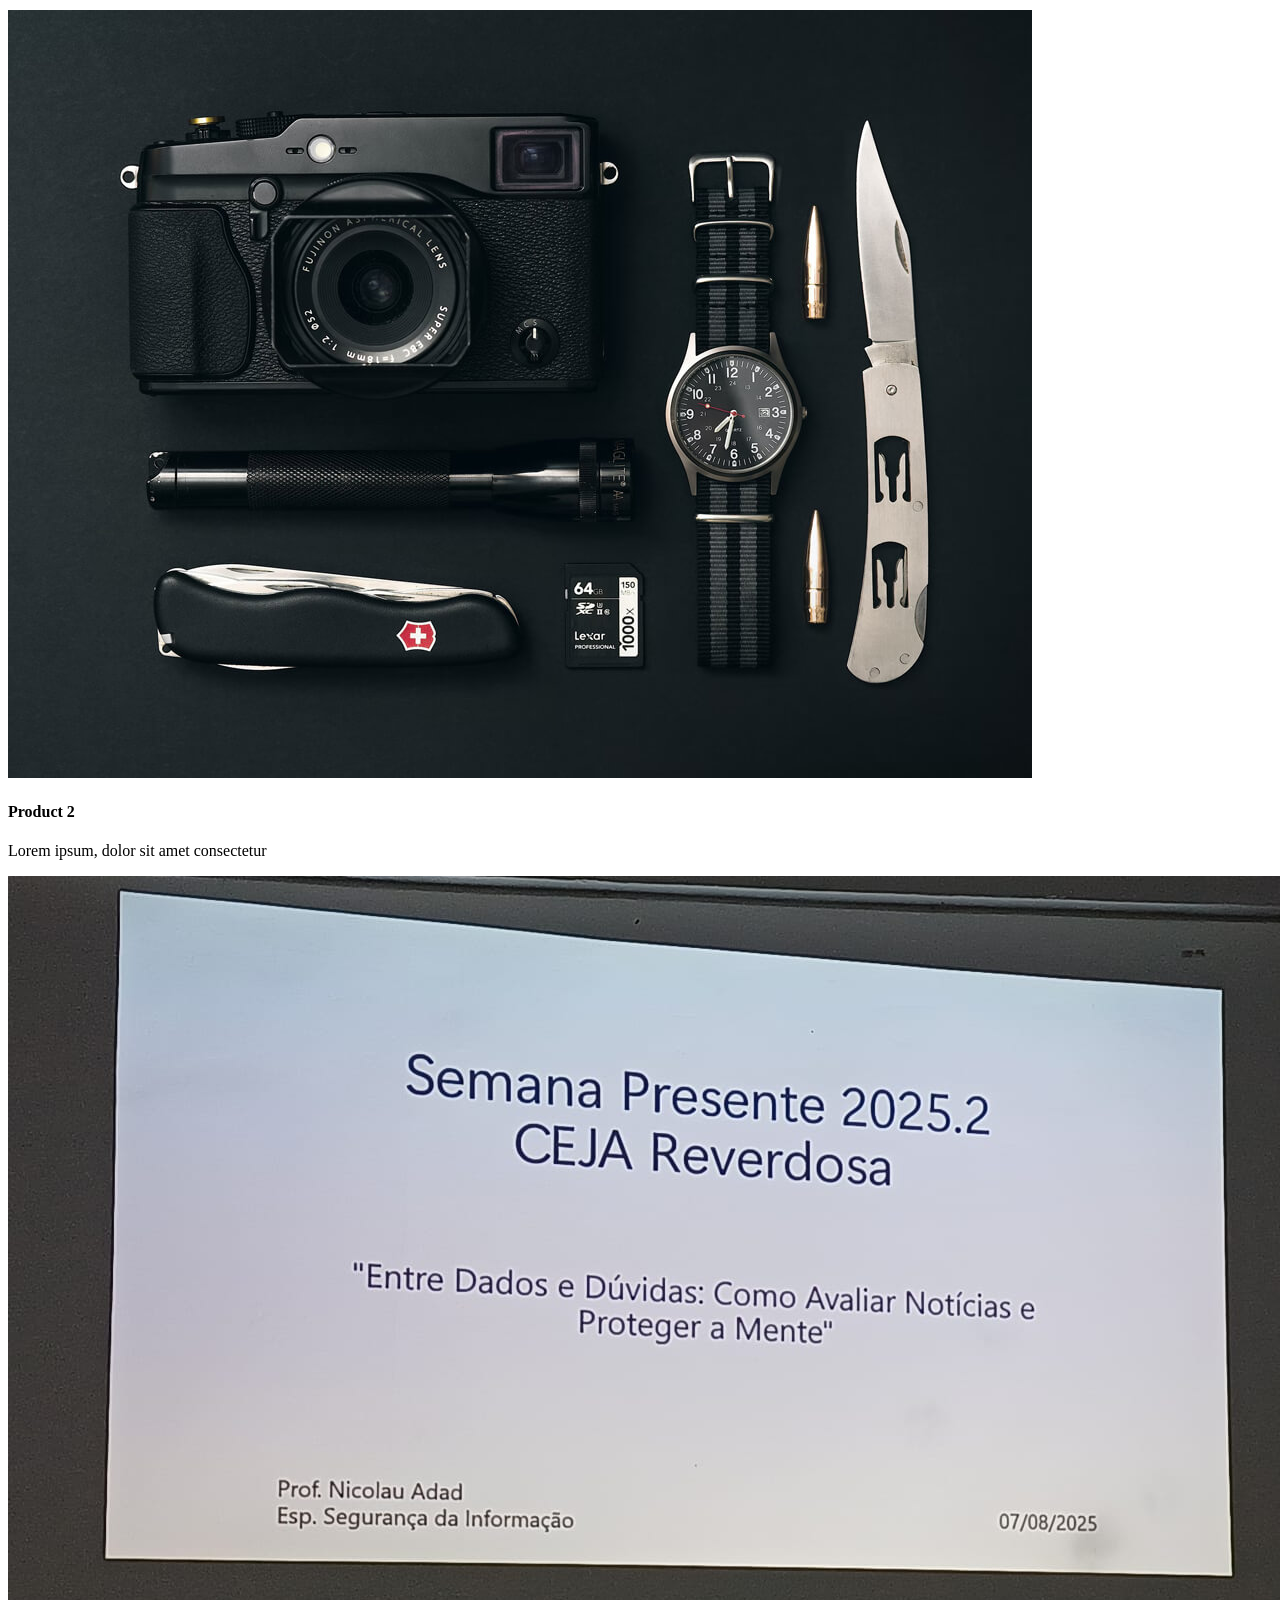
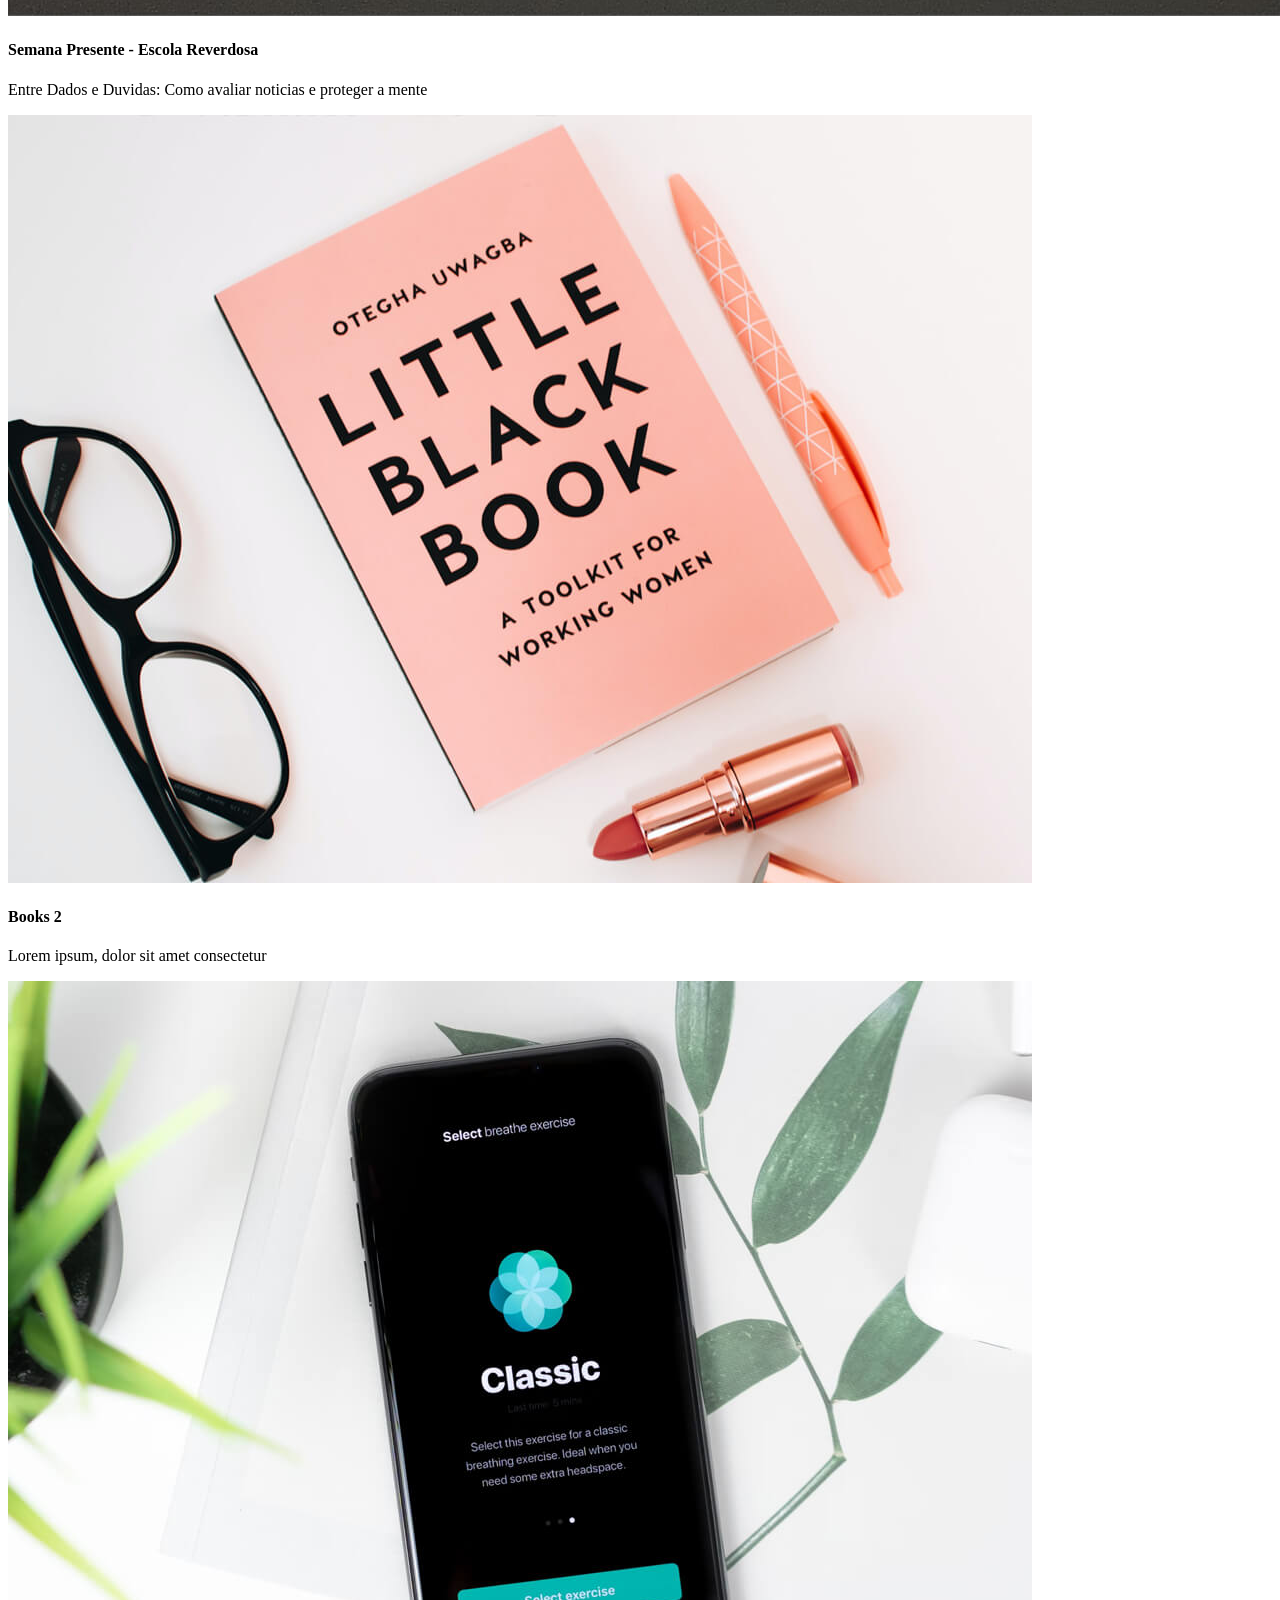
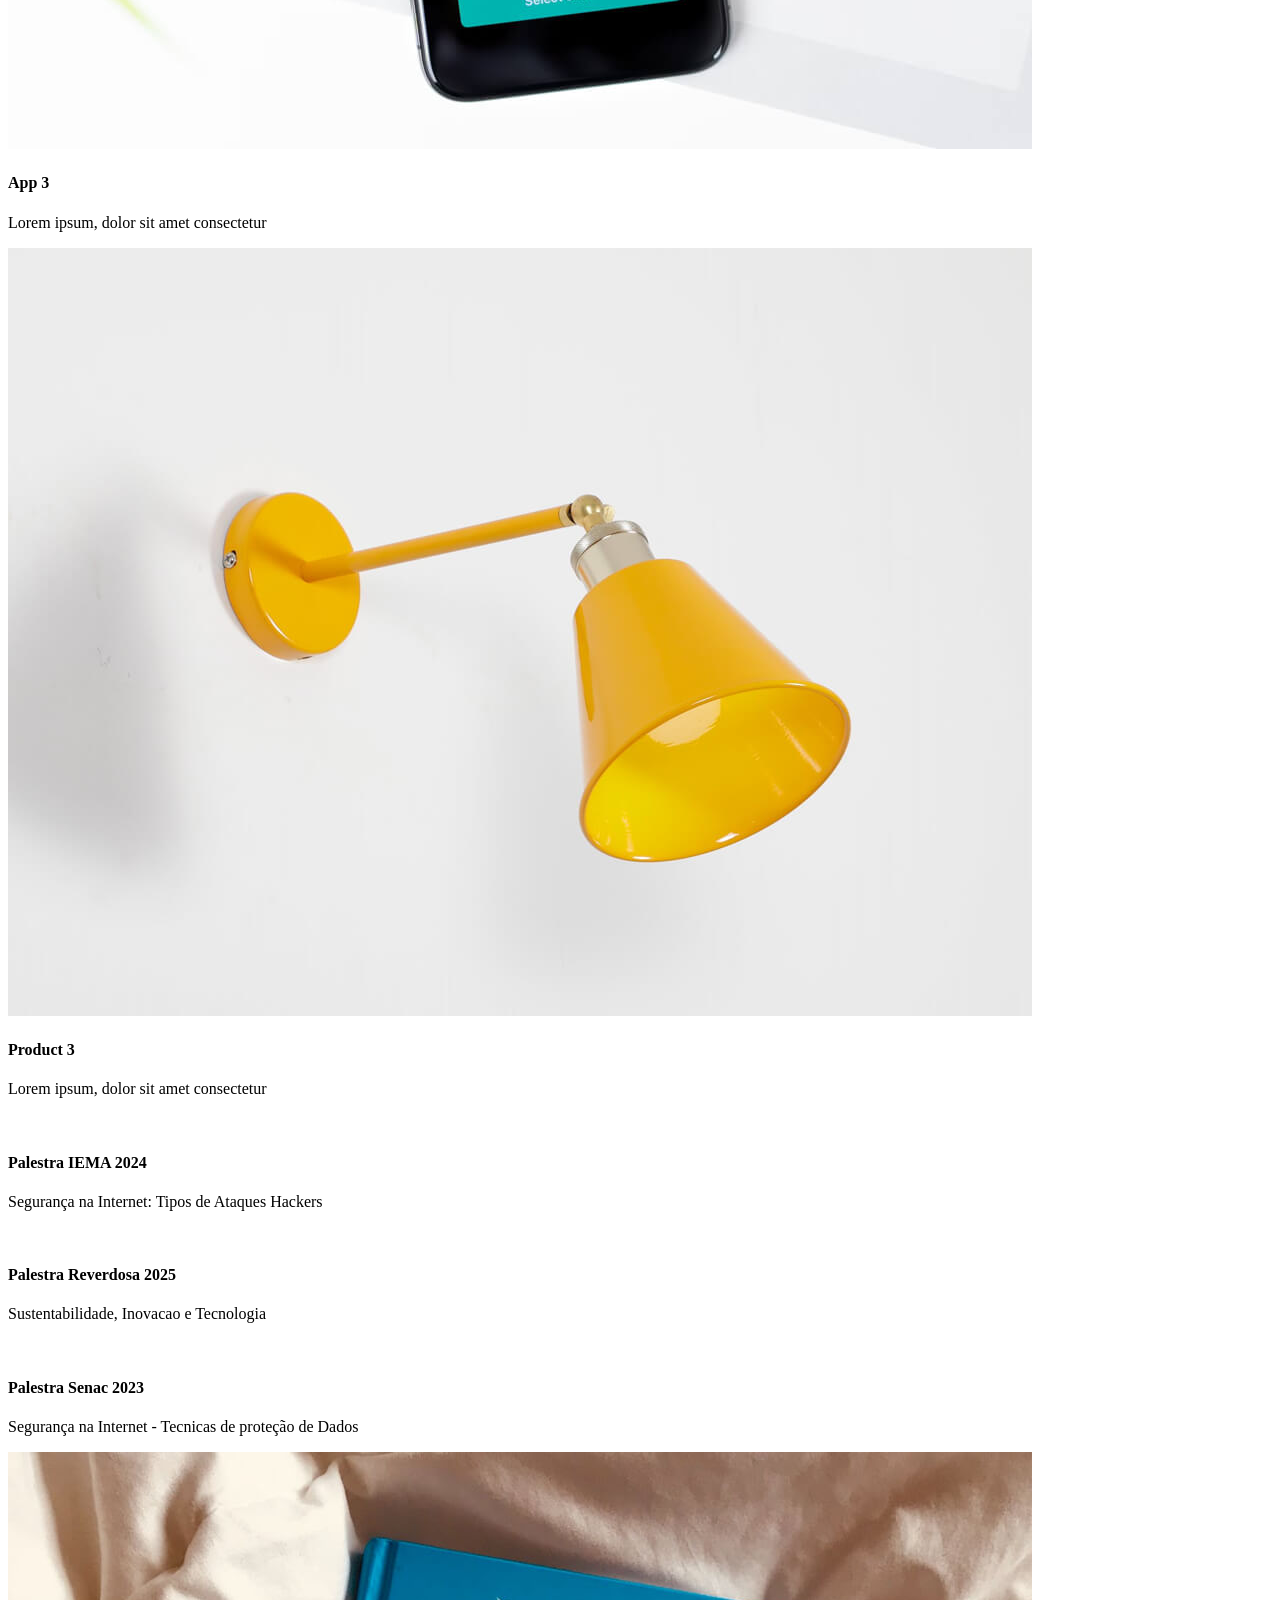
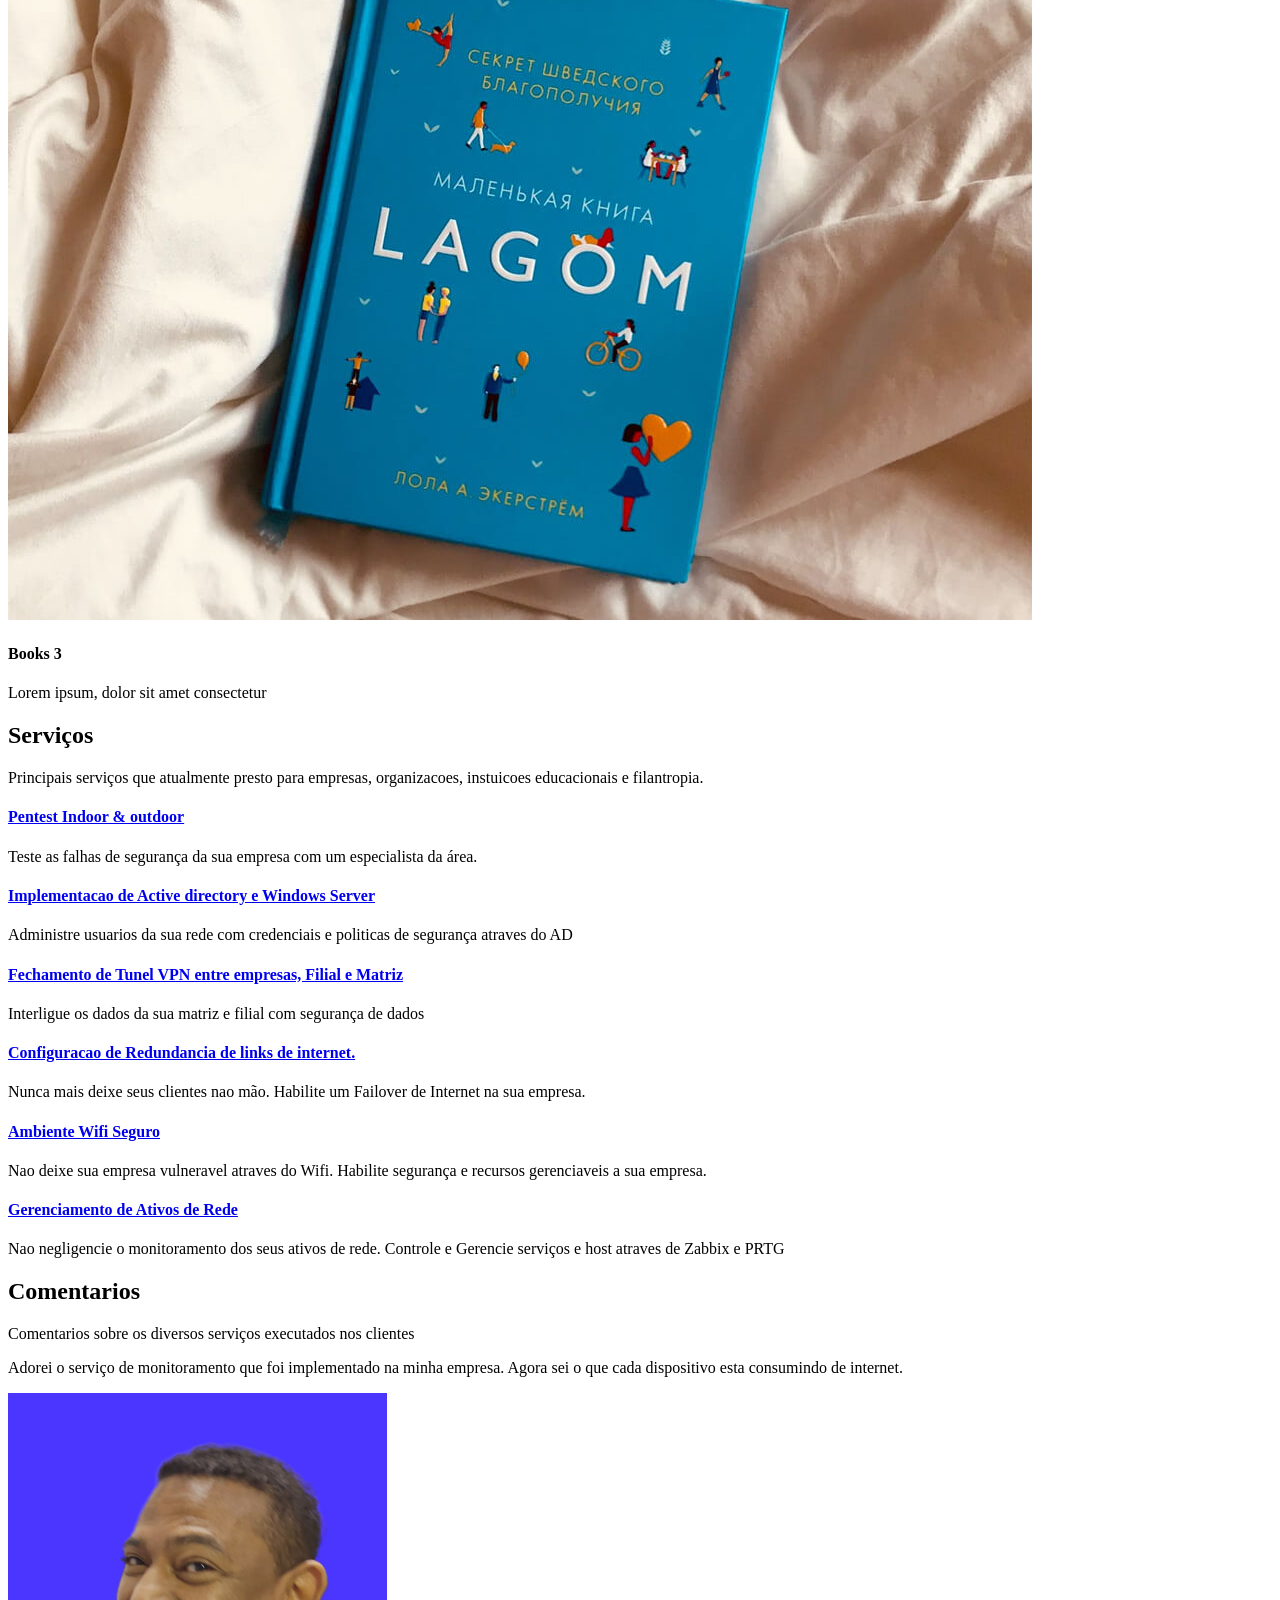
==== commit acdfc9e8: "Update index.html" ====
--- a/index.html
+++ b/index.html
@@ -451,7 +451,7 @@
                 <div class="portfolio-info">
                   <h4>Semana Presente - Escola Reverdosa</h4>
                   <p>Entre Dados e Duvidas: Como avaliar noticias e proteger a mente</p>
-                  <a href="assets/img/palestra/sustentabilidade1.png" title="Semana Presente - Escola Reverdosa" data-gallery="portfolio-gallery-branding" class="glightbox preview-link"><i class="bi bi-zoom-in"></i></a>
+                  <a href="assets/img/palestras/sustentabilidade1.png" title="Palestra Escola Reverdosa - Entre Dados e Duvidas: Como avaliar noticias e proteger a mente" data-gallery="portfolio-gallery-branding" class="glightbox preview-link"><i class="bi bi-zoom-in"></i></a>
                   <a href="portfolio-details.html" title="More Details" class="details-link"><i class="bi bi-link-45deg"></i></a>
                 </div>
               </div>
@@ -499,7 +499,7 @@
                 <div class="portfolio-info">
                   <h4>Palestra IEMA 2024</h4>
                   <p>Segurança na Internet: Tipos de Ataques Hackers</p>
-                  <a href="assets/img/palestras/Iema2024.jpg" title="Palestra IEMA 2024" data-gallery="portfolio-gallery-branding" class="glightbox preview-link"><i class="bi bi-zoom-in"></i></a>
+                  <a href="assets/img/palestras/Iema2024.jpg" title="Palestra IEMA 2024 - Segurança na Internet: Conhecendo os diversos tipos de Ataques Hacker" data-gallery="portfolio-gallery-branding" class="glightbox preview-link"><i class="bi bi-zoom-in"></i></a>
                   <a href="portfolio-details.html" title="More Details" class="details-link"><i class="bi bi-link-45deg"></i></a>
                 </div>
               </div>
@@ -511,12 +511,26 @@
                 <div class="portfolio-info">
                   <h4>Palestra Reverdosa 2025</h4>
                   <p>Sustentabilidade, Inovacao e Tecnologia</p>
-                  <a href="assets/img/palestras/sustentabilidade1.png" title="Palestra Reverdosa 2025" data-gallery="portfolio-gallery-branding" class="glightbox preview-link"><i class="bi bi-zoom-in"></i></a>
-                  <a href="portfolio-details.html" title="More Details" class="details-link"><i class="bi bi-link-45deg"></i></a>
-                </div>
-              </div>
-            </div><!-- End Portfolio Item -->
-
+                  <a href="assets/img/palestras/IMG-20240423-WA0000.jpg" title="Palestra Reverdosa 2025: Sustentabilidade, Inovacao e Tecnologia no ambiente corporativo" data-gallery="portfolio-gallery-branding" class="glightbox preview-link"><i class="bi bi-zoom-in"></i></a>
+                  <a href="portfolio-details.html" title="More Details" class="details-link"><i class="bi bi-link-45deg"></i></a>
+                </div>
+              </div>
+            </div><!-- End Portfolio Item -->
+
+			<div class="col-lg-4 col-md-6 portfolio-item isotope-item filter-branding">
+              <div class="portfolio-content h-100">
+                <img src="assets/img/palestras/PalestraSenac2023.10.jpg" class="img-fluid" alt="">
+                <div class="portfolio-info">
+                  <h4>Palestra Senac 2023</h4>
+                  <p>Segurança na Internet - Tecnicas de proteção de Dados</p>
+                  <a href="assets/img/palestras/PalestraSenac2023.10.jpg" title="Palestra Senac 2023 em Teresina PI. Segurança na Internet - Tecnicas de proteção de Dados" data-gallery="portfolio-gallery-branding" class="glightbox preview-link"><i class="bi bi-zoom-in"></i></a>
+                  <a href="portfolio-details.html" title="More Details" class="details-link"><i class="bi bi-link-45deg"></i></a>
+                </div>
+              </div>
+            </div><!-- End Portfolio Item -->
+
+
+			  
             <div class="col-lg-4 col-md-6 portfolio-item isotope-item filter-books">
               <div class="portfolio-content h-100">
                 <img src="assets/img/portfolio/books-3.jpg" class="img-fluid" alt="">
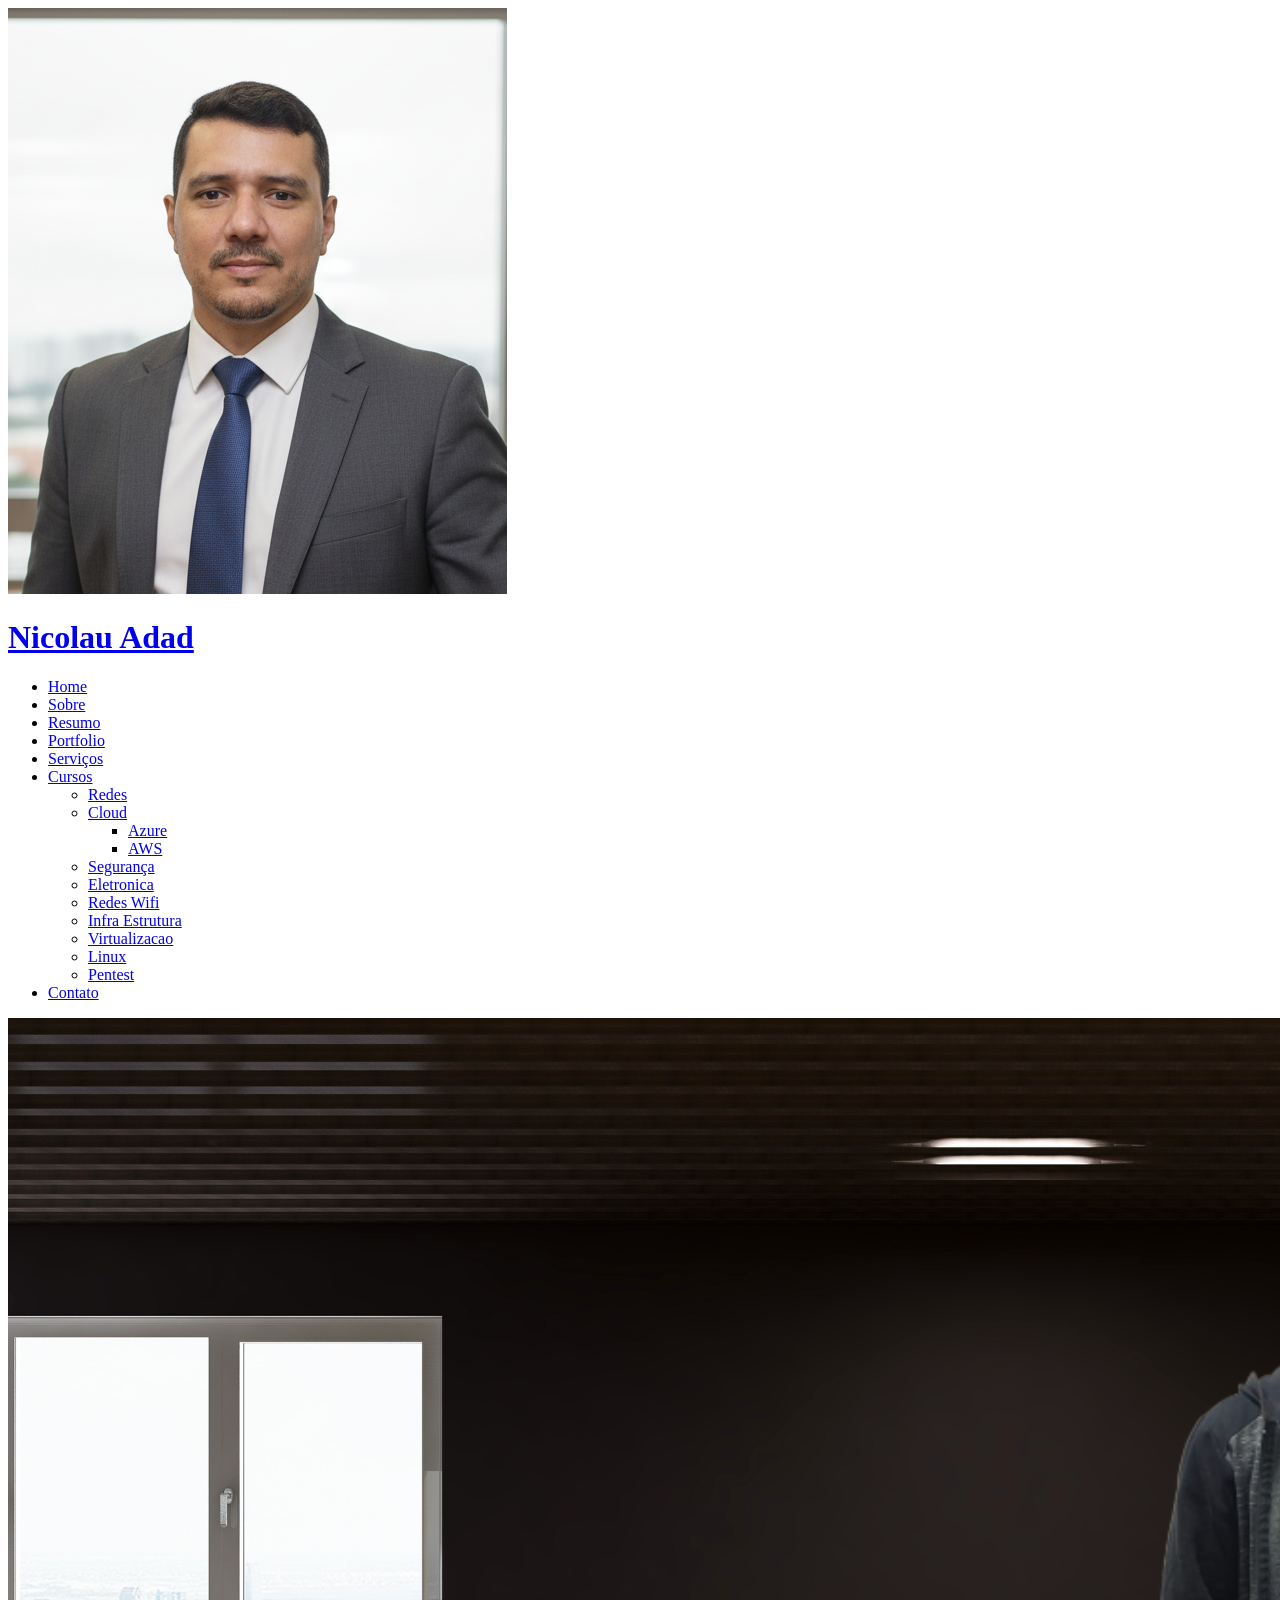
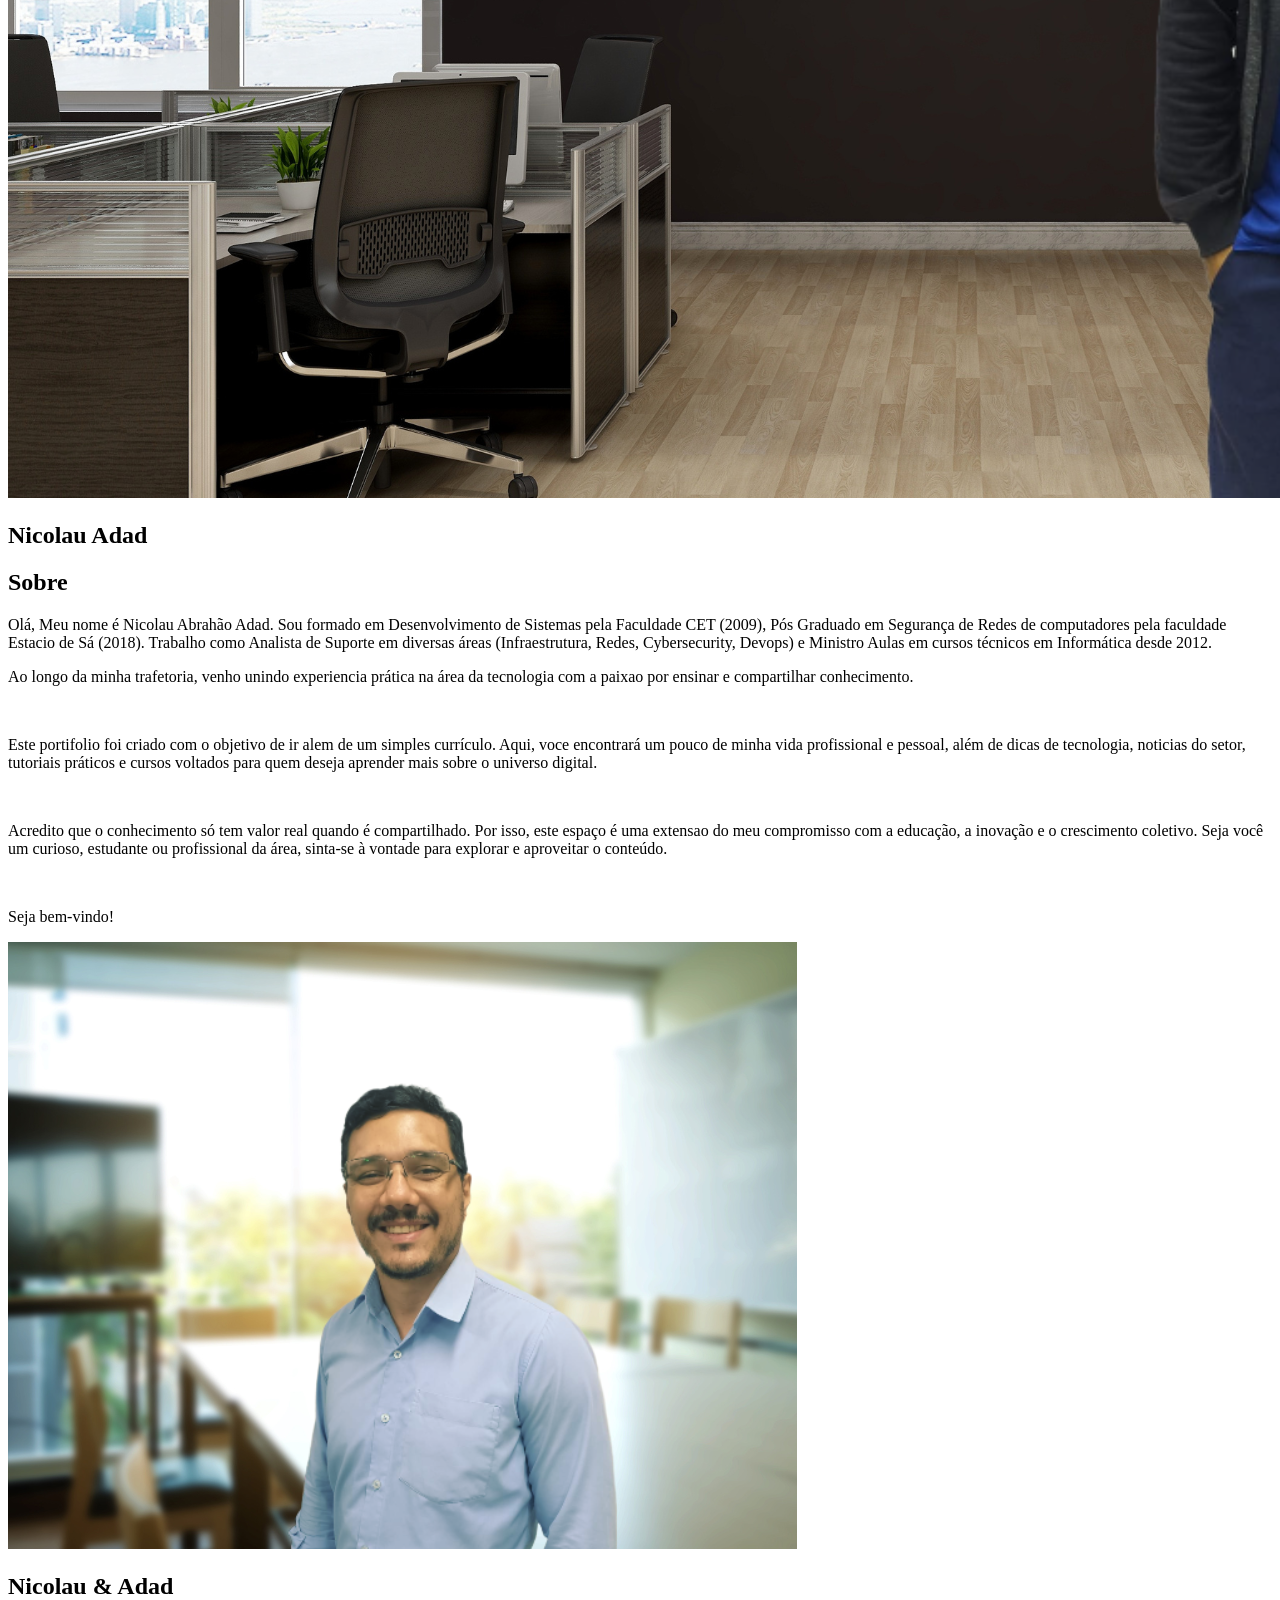
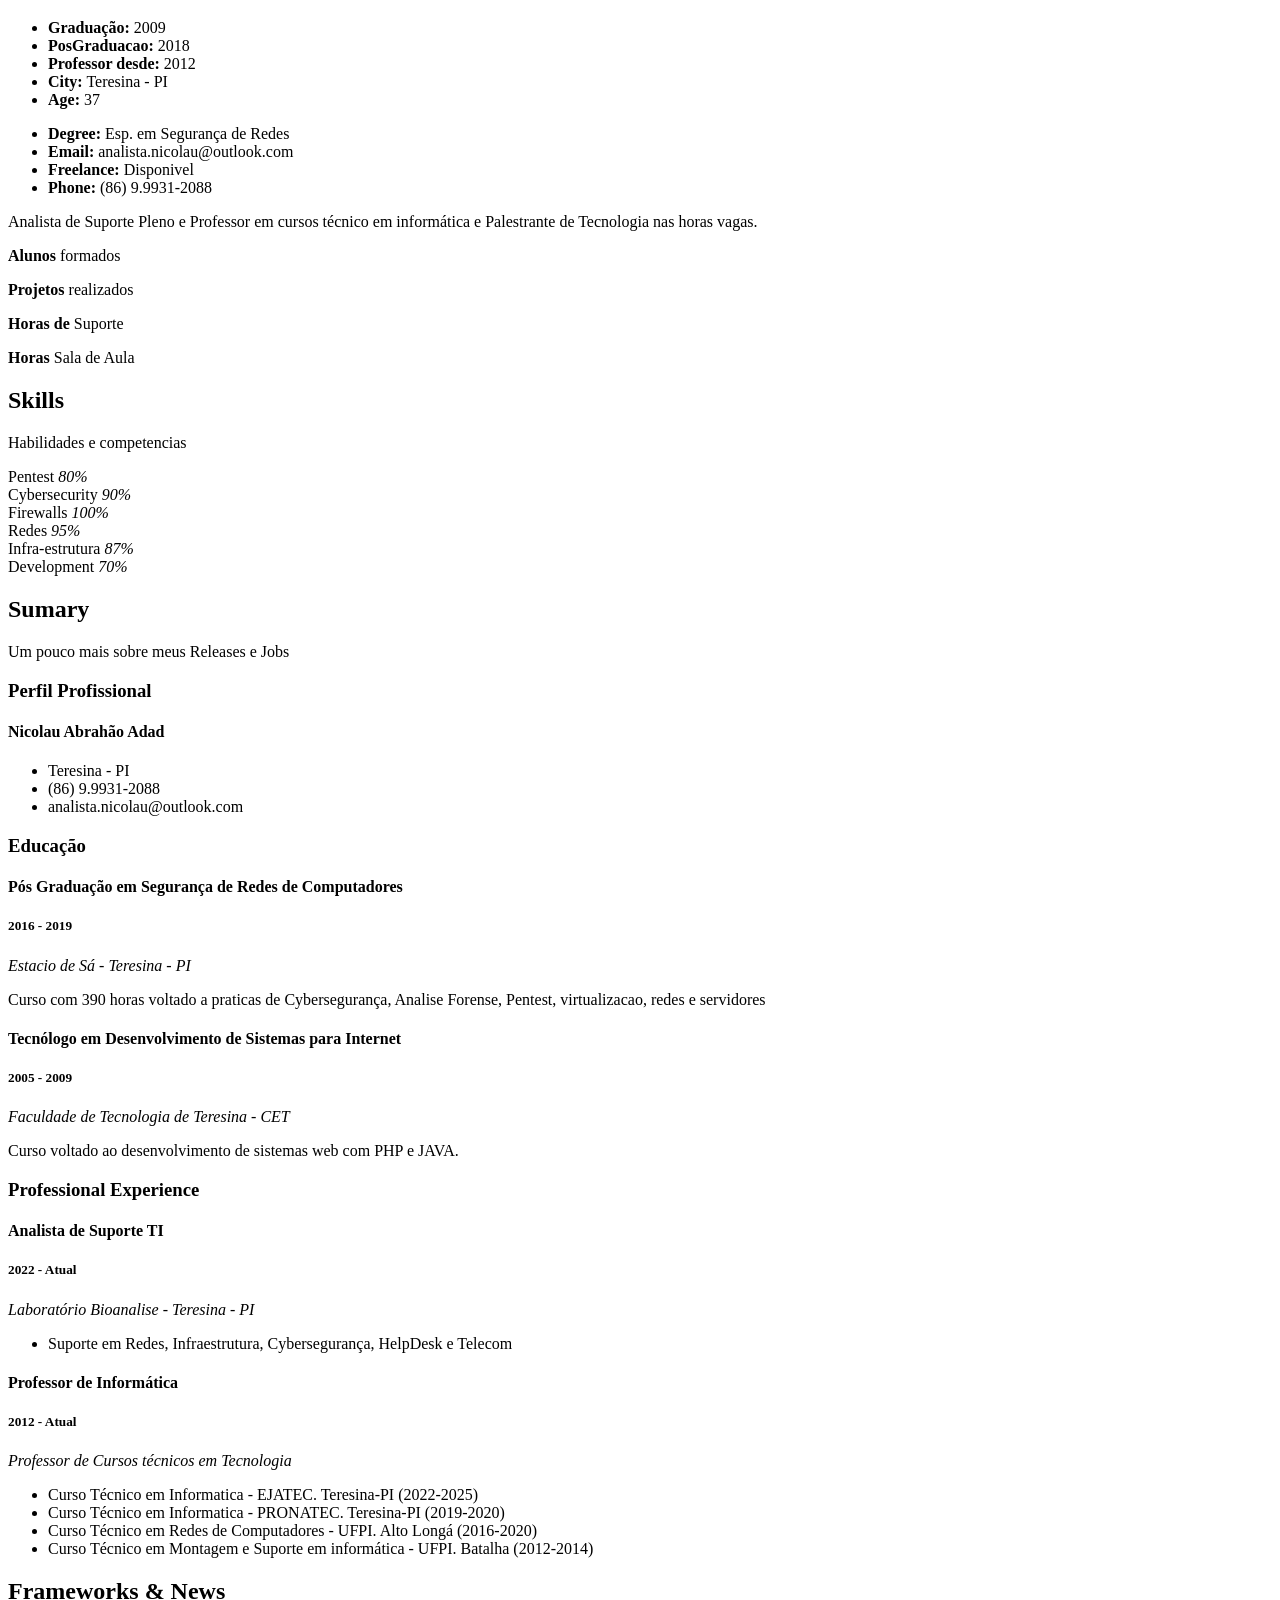
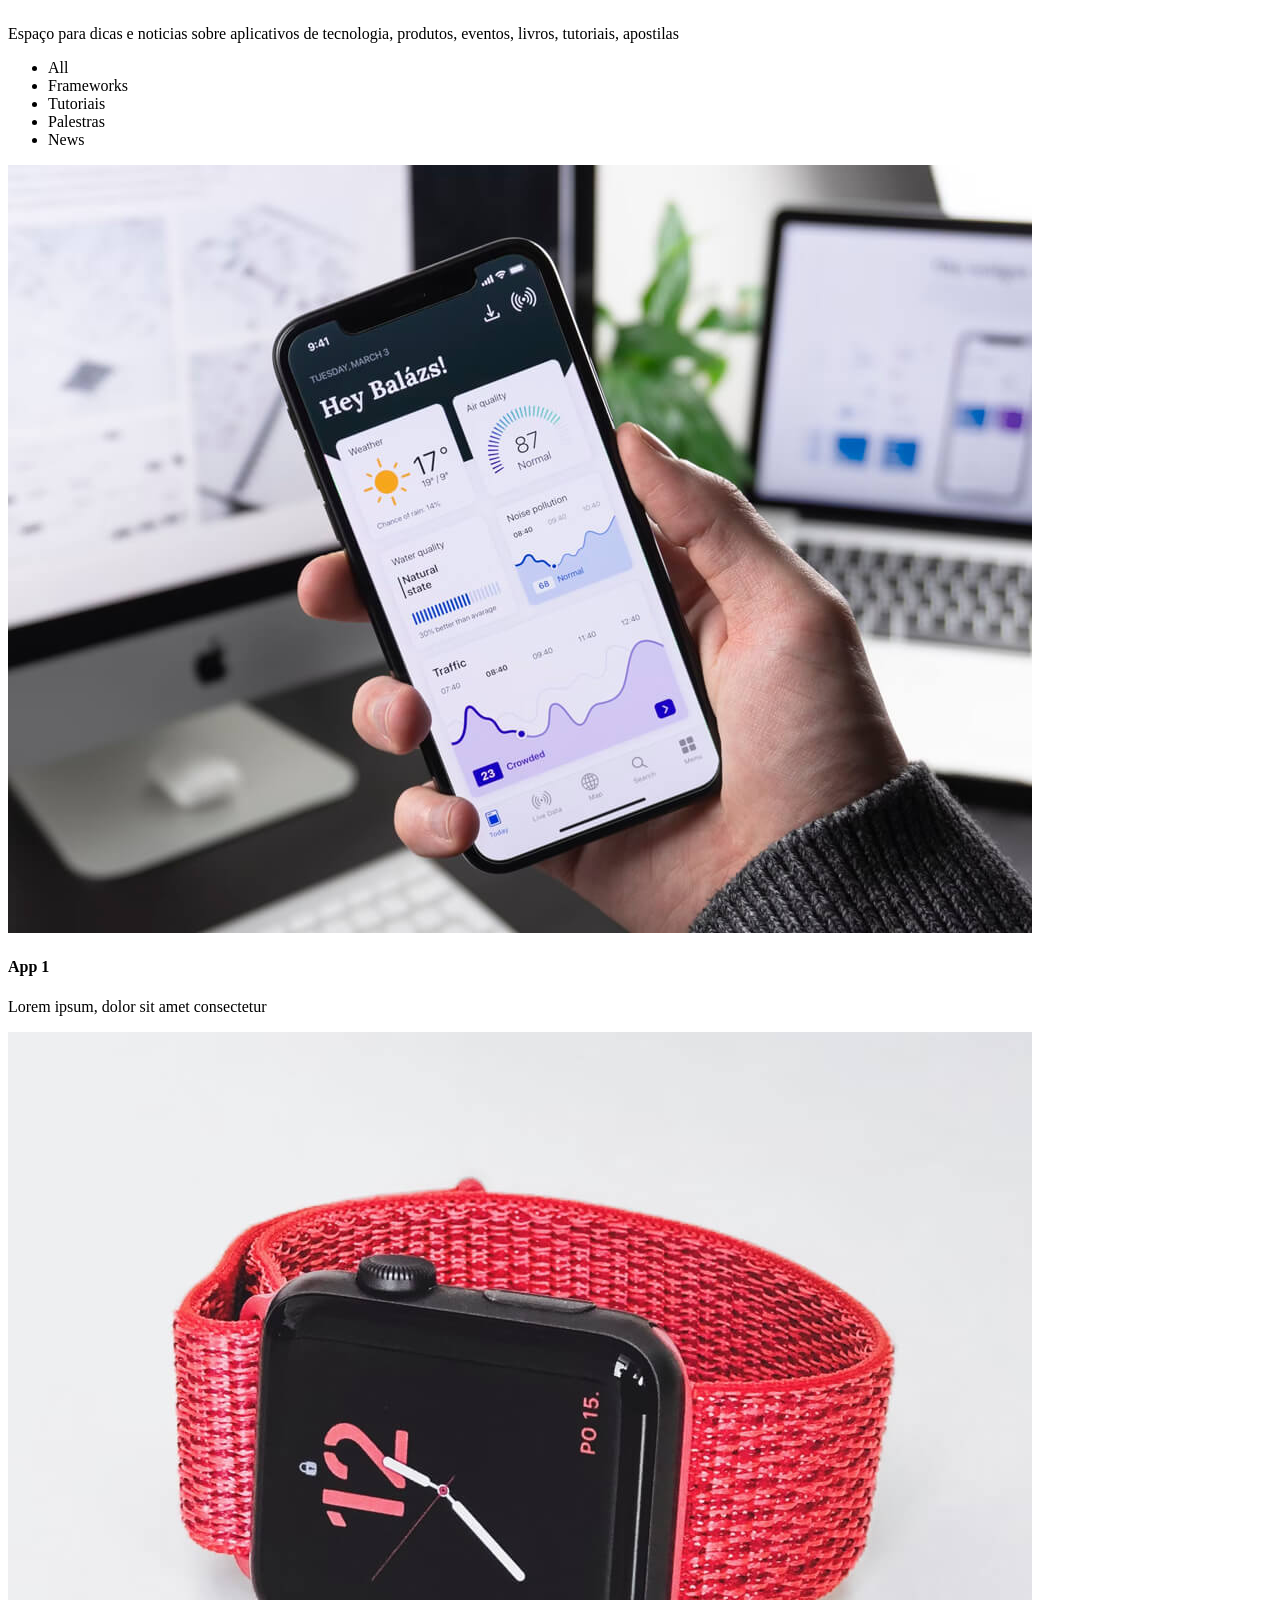
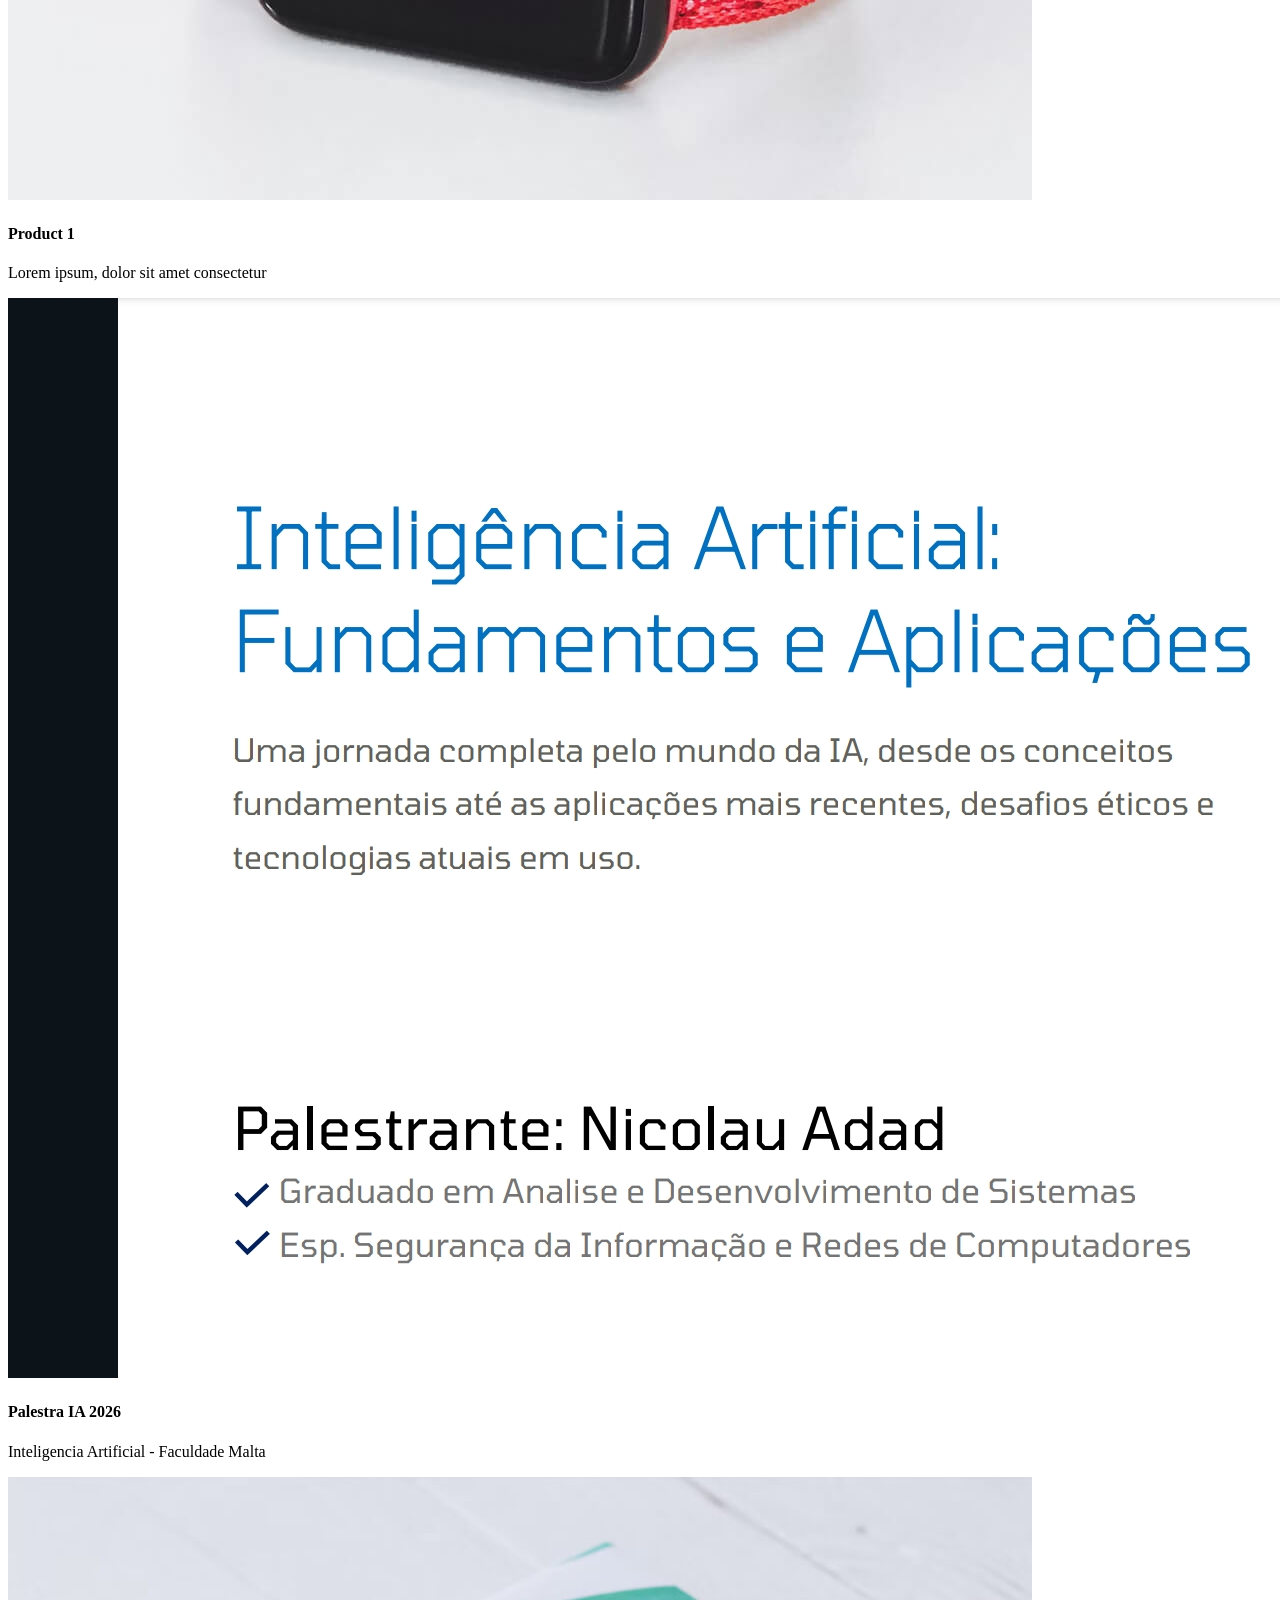
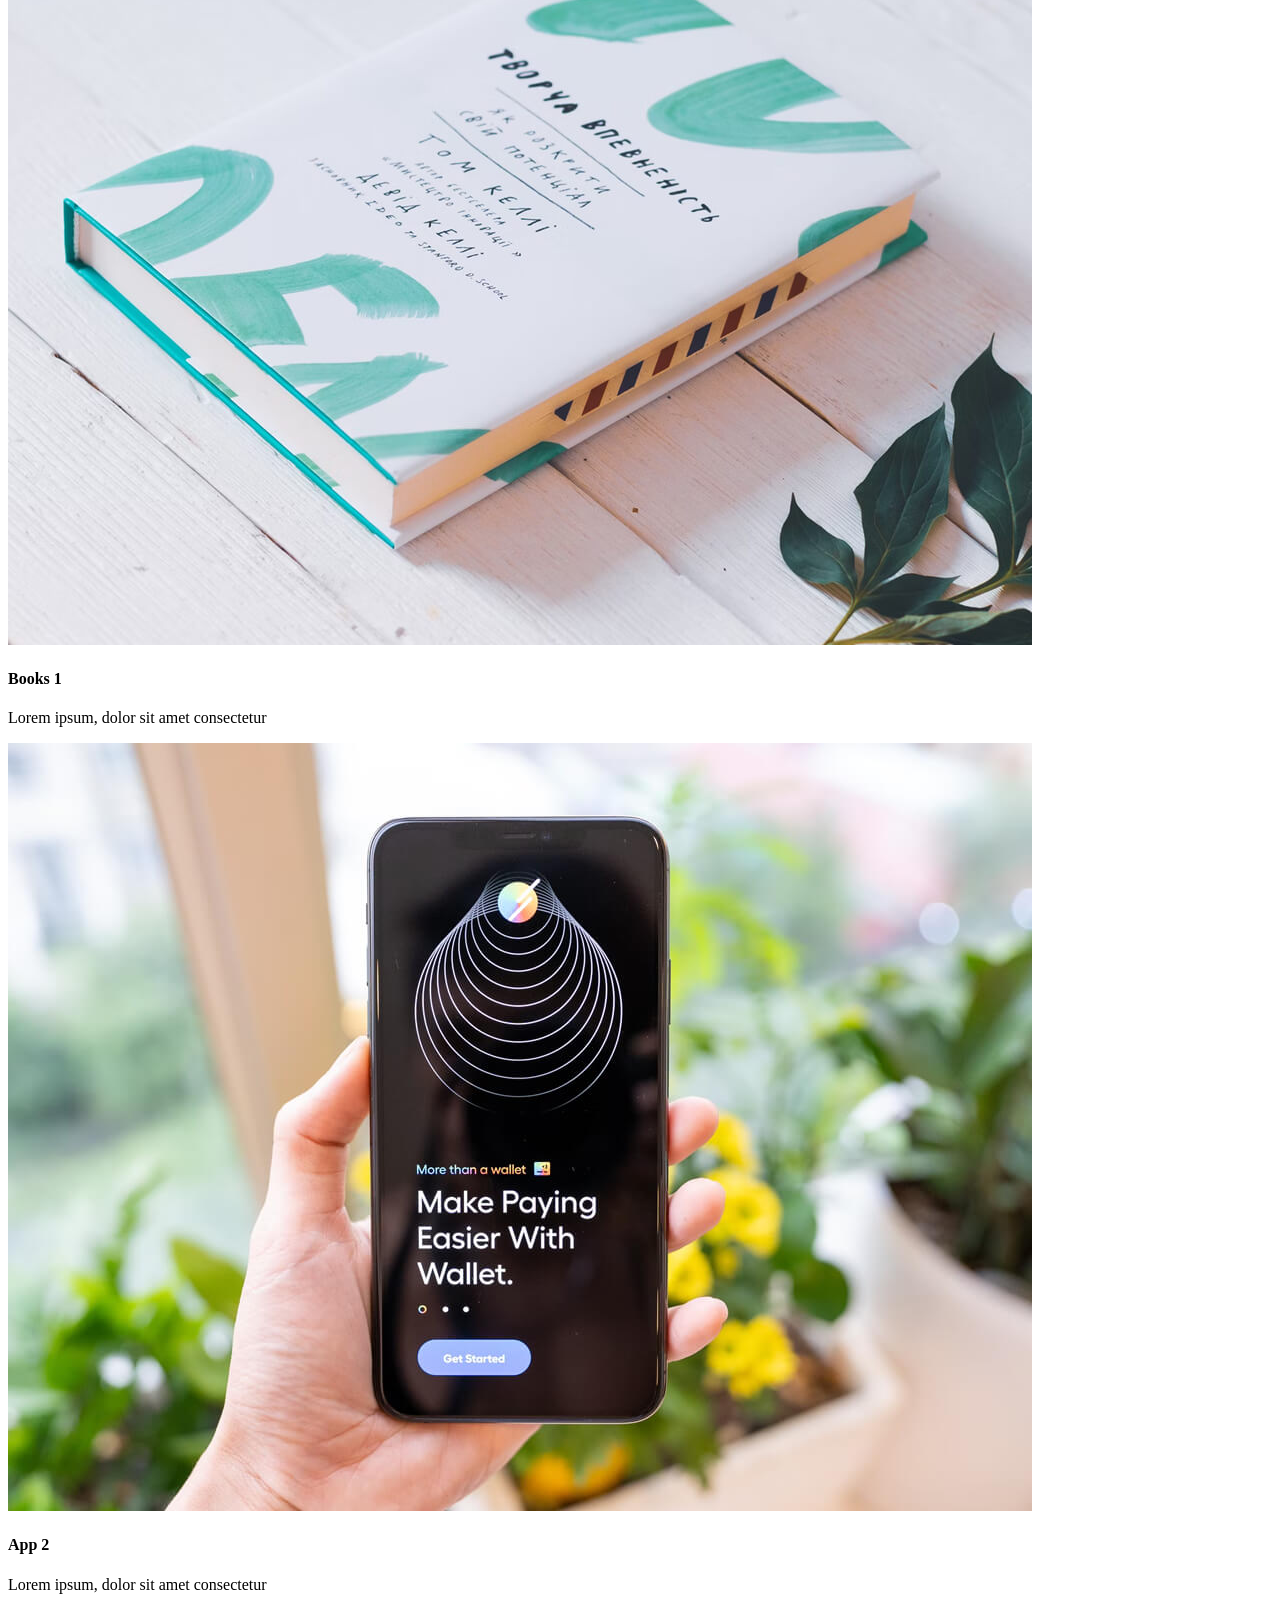
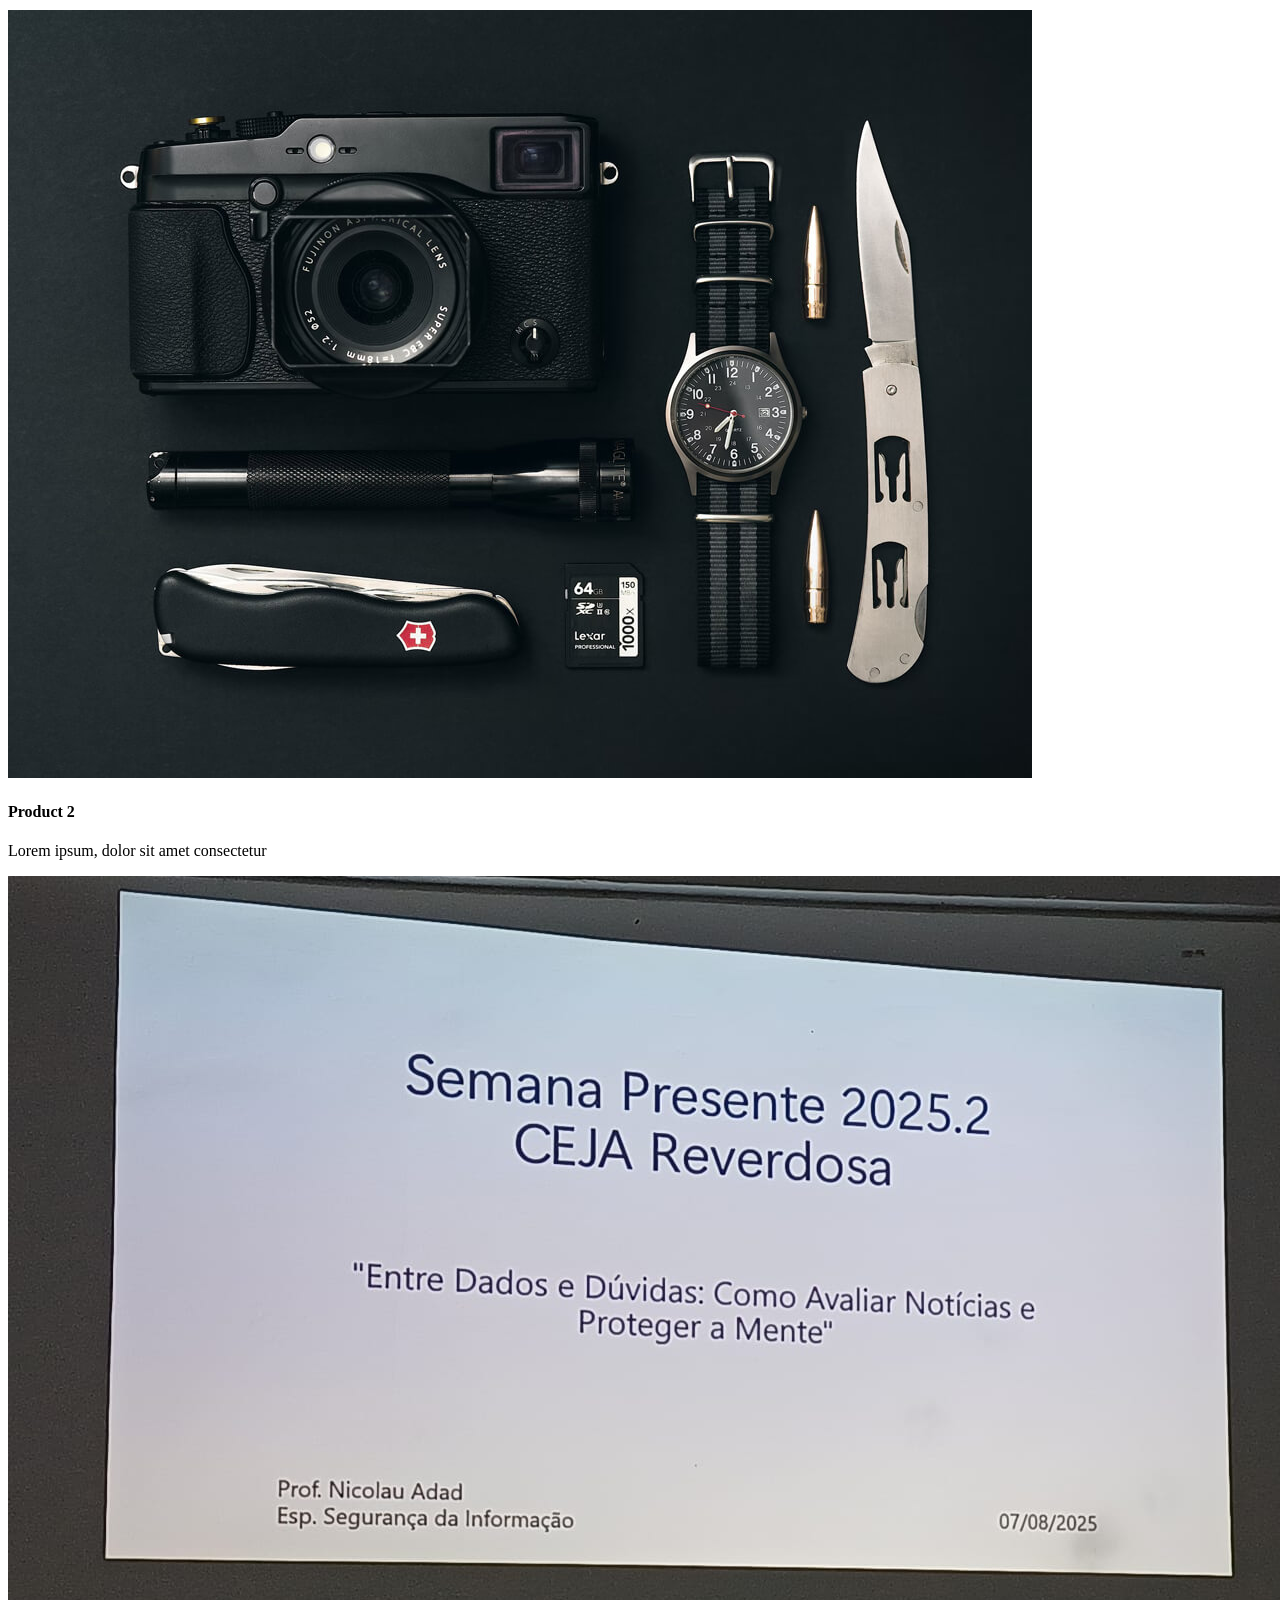
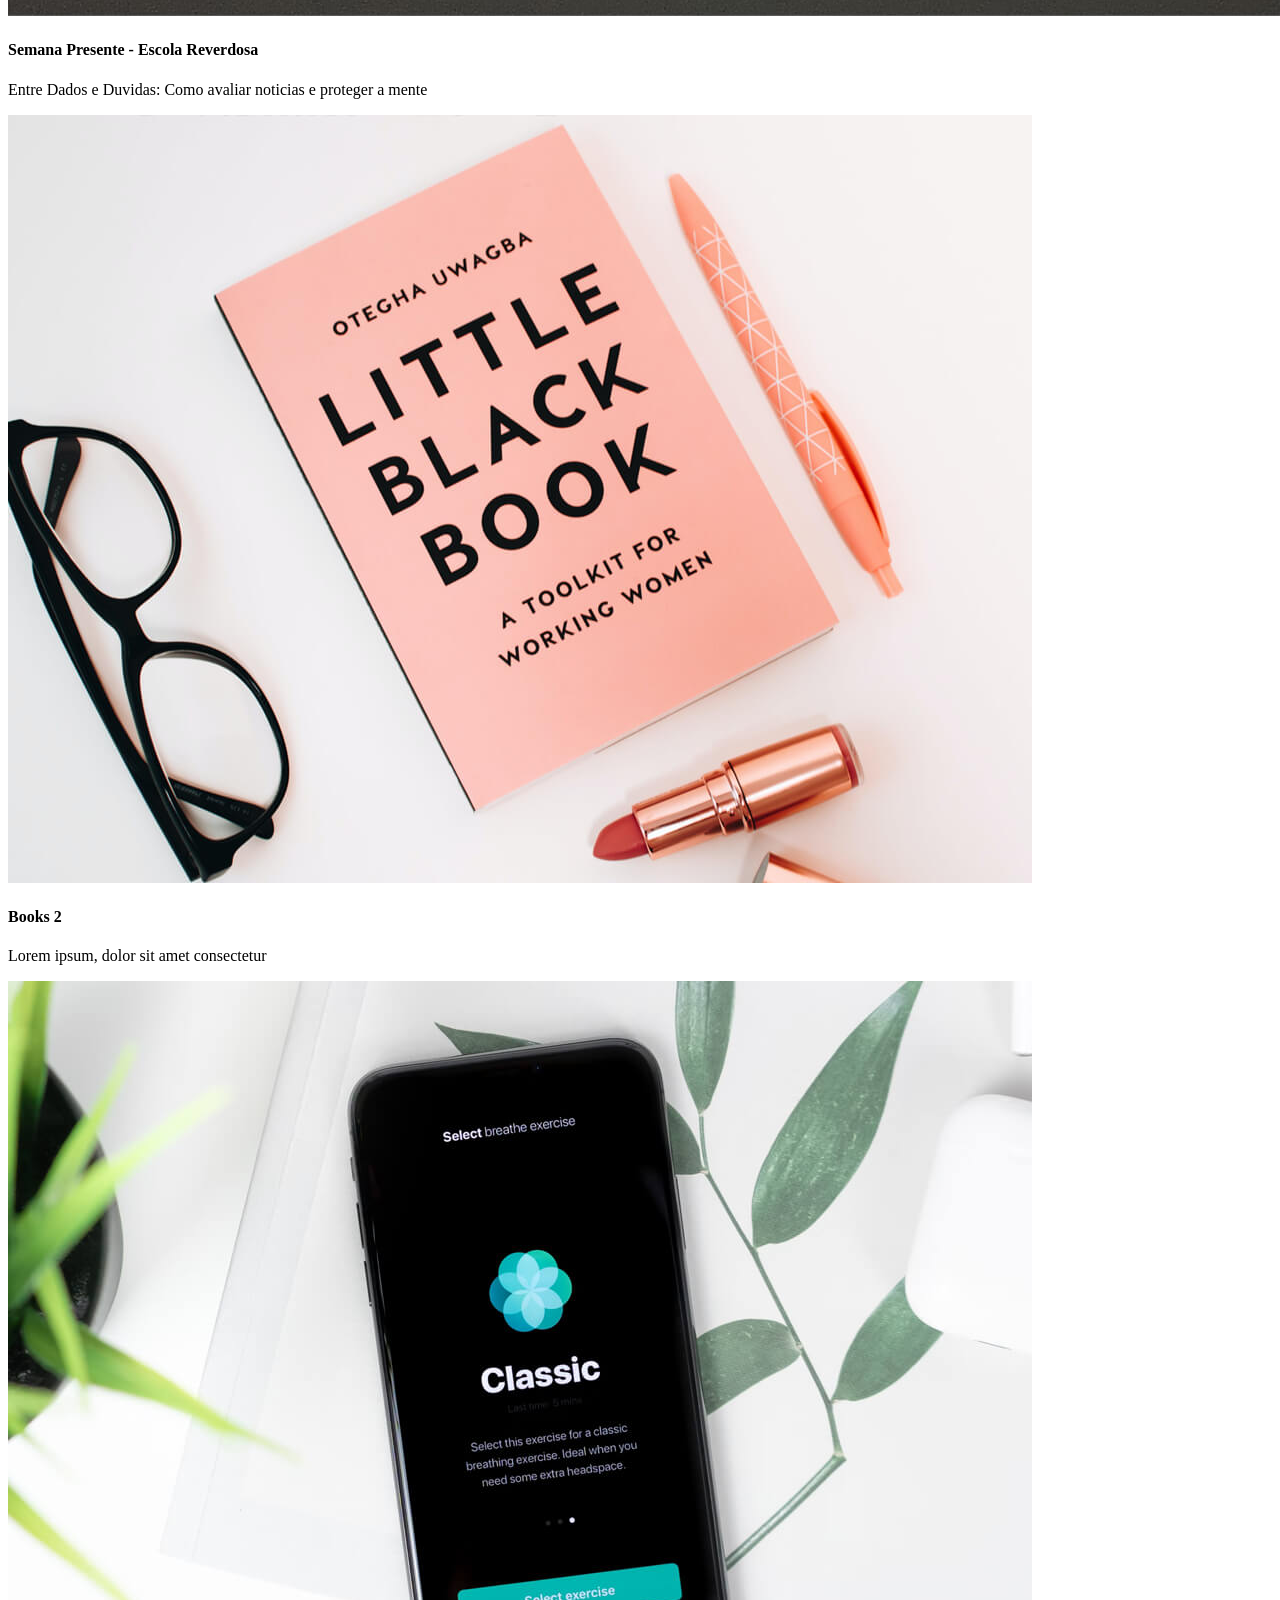
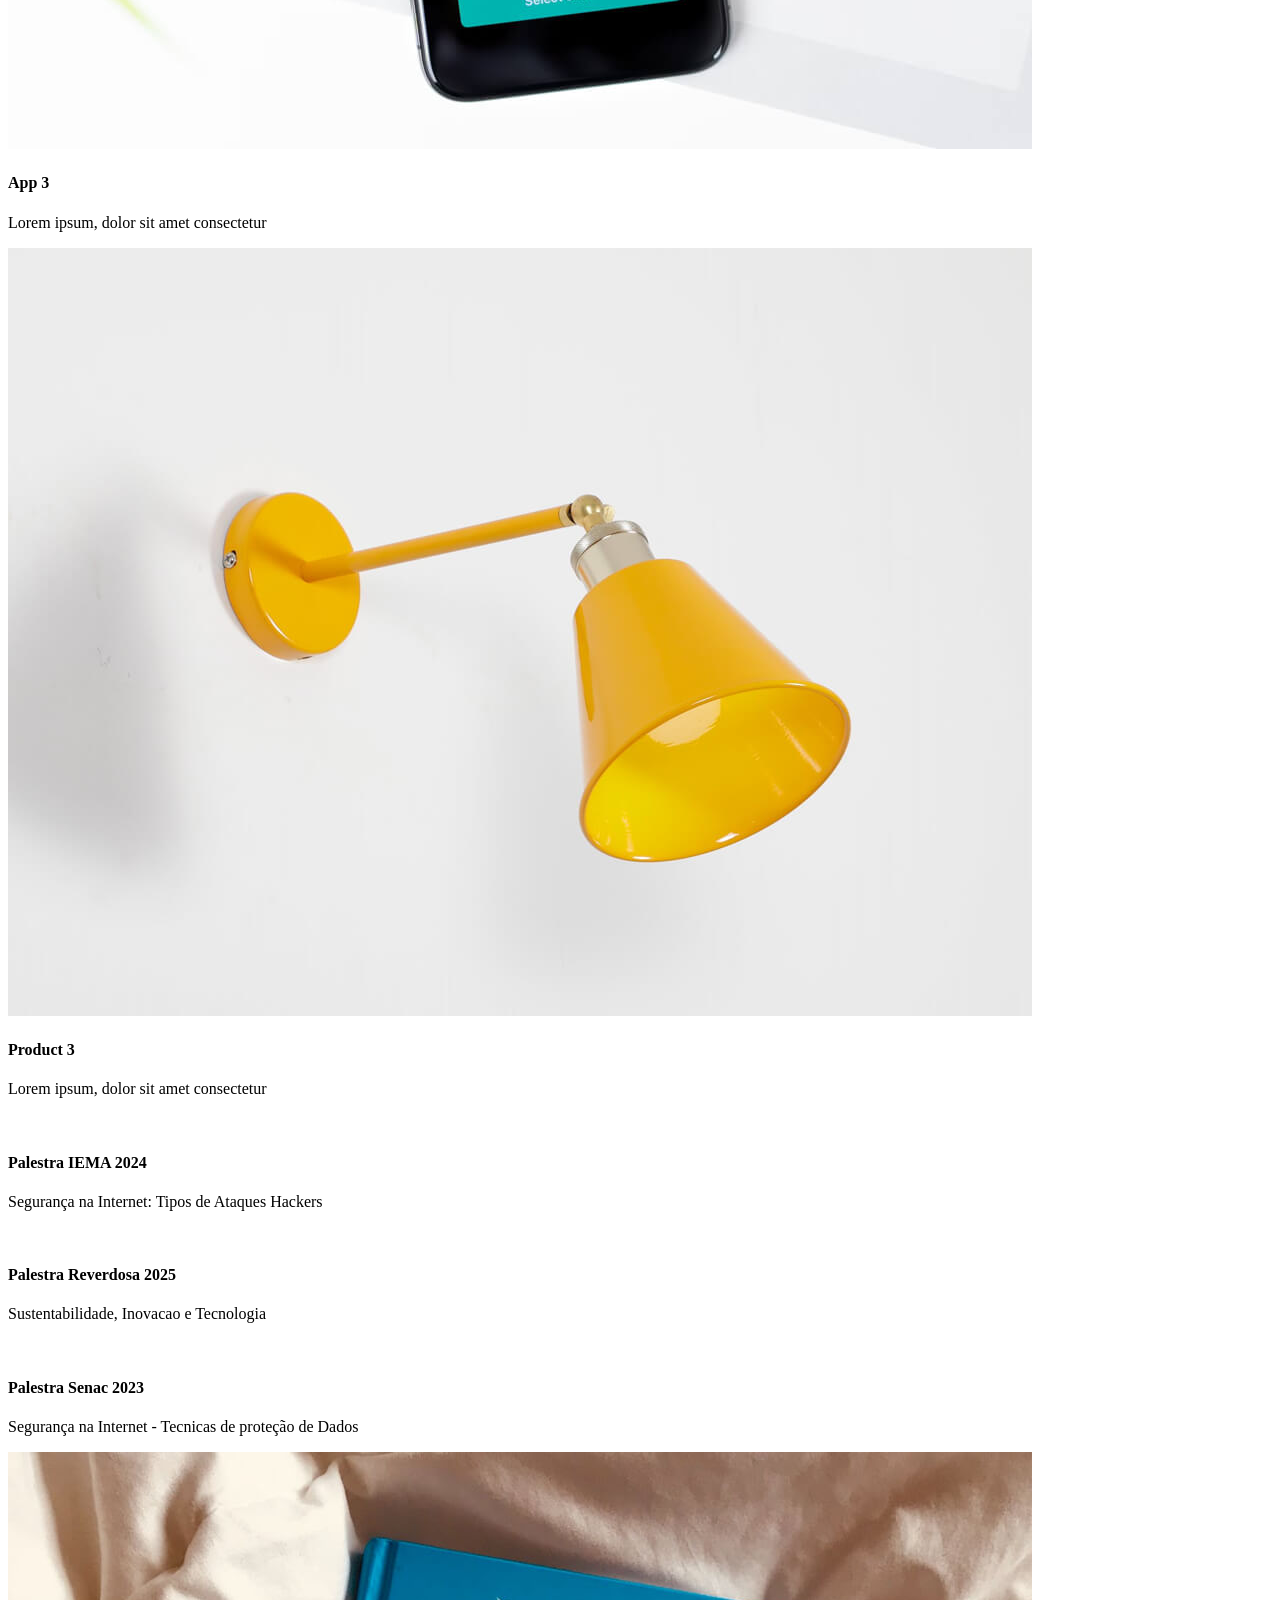
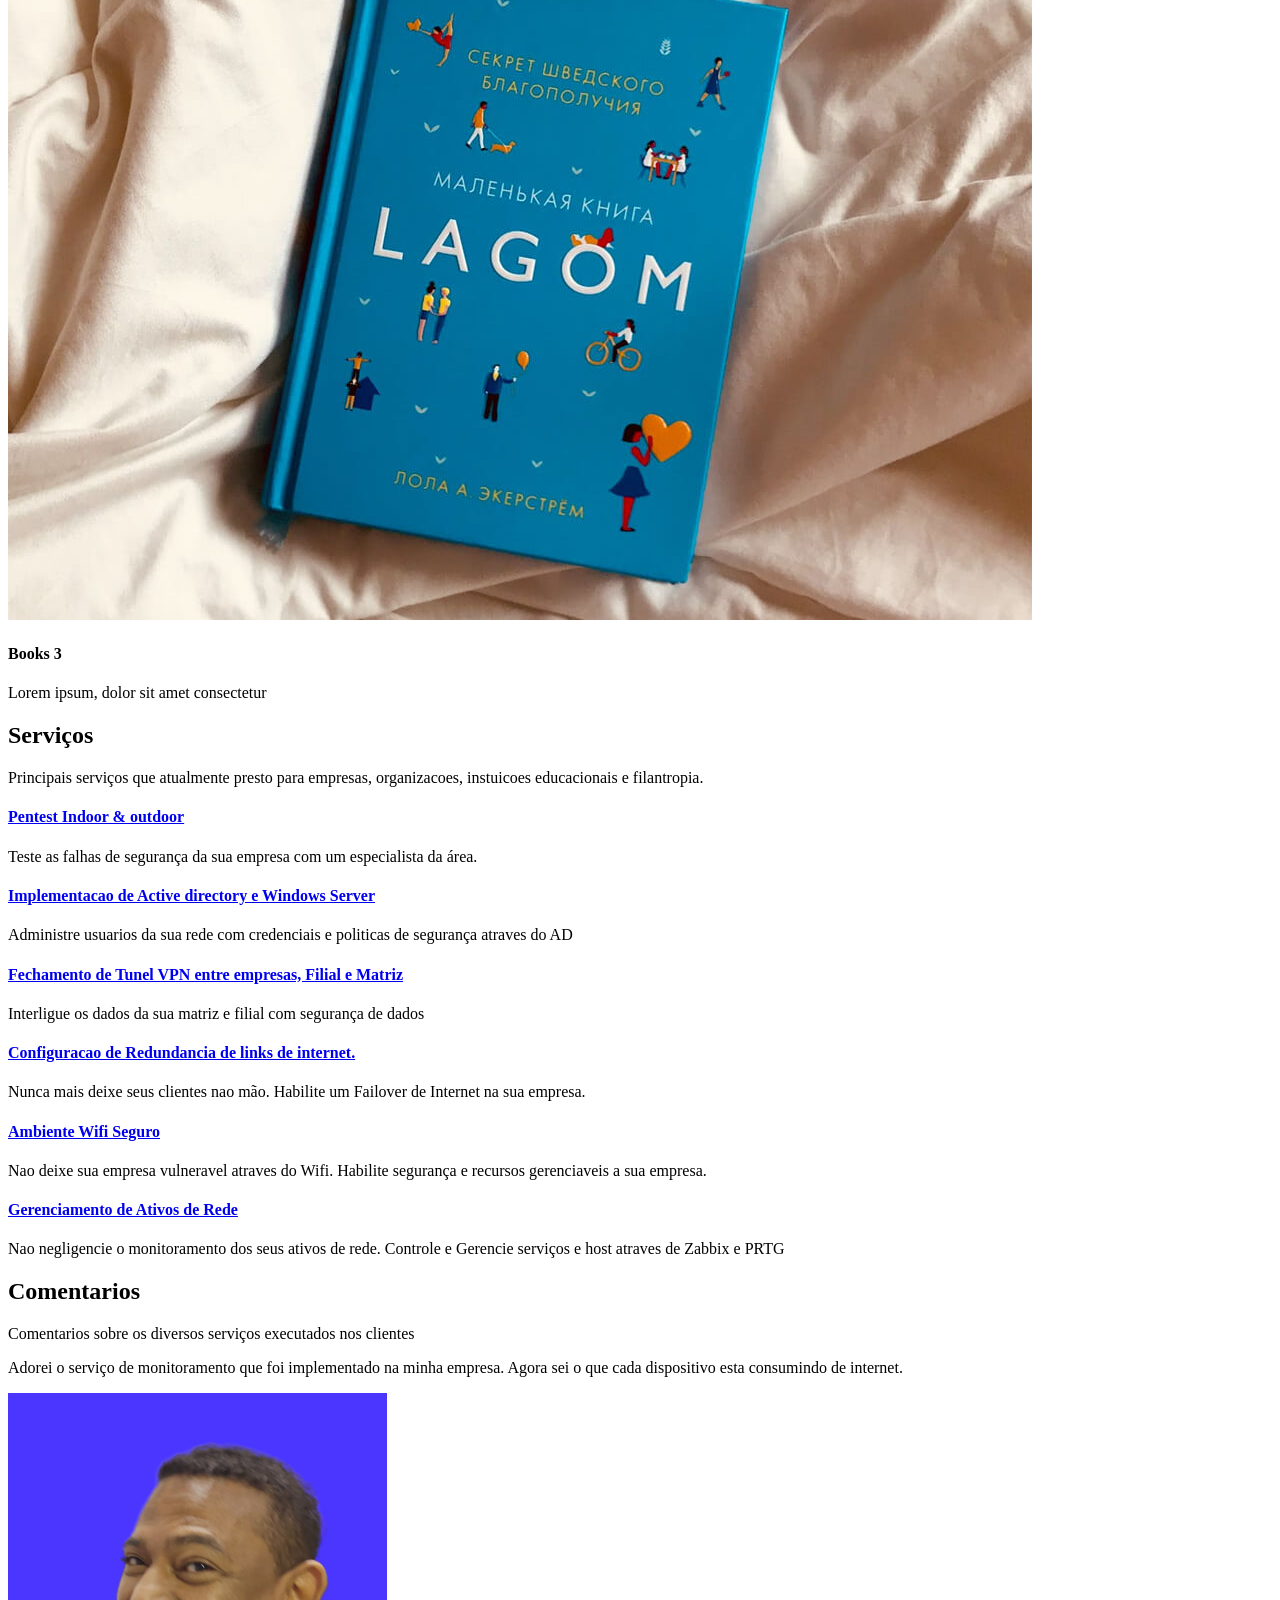
==== commit 1ed8b496: "Update index.html" ====
--- a/index.html
+++ b/index.html
@@ -111,10 +111,10 @@
       <!-- Section Title -->
       <div class="container section-title" data-aos="fade-up">
         <h2>Sobre</h2>
-          <p>Olá, Meu nome é Nicolau Abrahão Adad. Sou formado em Analises de Sistemas pela Faculdade CET (2009), Pós Graduado em Segurança de Redes de computadores (2018). Trabalho como Analista de Sistemas e Ministro Aulas em cursos técnicos em Informática desde 2012.</p>
-	  <p>Ao longo da minha trafetoria, venho unindo experiencia pratica na área da tecnolgia com a paixao por ensinar e compartilhar conhecimento.</p>
+          <p>Olá, Meu nome é Nicolau Abrahão Adad. Sou formado em Desenvolvimento de Sistemas pela Faculdade CET (2009), Pós Graduado em Segurança de Redes de computadores pela faculdade Estacio de Sá (2018). Trabalho como Analista de Suporte em diversas áreas (Infraestrutura, Redes, Cybersecurity, Devops) e Ministro Aulas em cursos técnicos em Informática desde 2012.</p>
+	  <p>Ao longo da minha trafetoria, venho unindo experiencia prática na área da tecnologia com a paixao por ensinar e compartilhar conhecimento.</p>
 	    </br>
-	  <p>Este portifolio foi criado com o objetivo de ir alem de um simples curriculo. Aqui, voce encontrará um pouco da minha vida pessoal, uma visao mais proxima da minha carreira profissional, além de dicas de tecnologia, noticias do setor, tutoriais práticos e cursos voltados para quem deseja aprender mais sobre o universo digital.</p>
+	  <p>Este portifolio foi criado com o objetivo de ir alem de um simples currículo. Aqui, voce encontrará um pouco de minha vida profissional e pessoal, além de dicas de tecnologia, noticias do setor, tutoriais práticos e cursos voltados para quem deseja aprender mais sobre o universo digital.</p>
 	    </br>
 	  <p>Acredito que o conhecimento só tem valor real quando é compartilhado. Por isso, este espaço é uma extensao do meu compromisso com a educação, a inovação e o crescimento coletivo. Seja você um curioso, estudante ou profissional da área, sinta-se à vontade para explorar e aproveitar o conteúdo. </p>
 	    </br>
@@ -152,7 +152,7 @@
               </div>
             </div>
             <p class="py-3">
-<!--              Descricao de alguma coisa --> Atualmente trabalho como Analista de Suporte Pleno e Professor em cursos técnico em informática e Palestrante de Tecnologia.
+<!--              Descricao de alguma coisa --> Analista de Suporte Pleno e Professor em cursos técnico em informática e Palestrante de Tecnologia nas horas vagas.
             </p>
           </div>
         </div>
@@ -281,7 +281,7 @@
       <!-- Section Title -->
       <div class="container section-title" data-aos="fade-up">
         <h2>Sumary</h2>
-        <p>Um pouco mais das minhas ultimas atividades e trabalho</p>
+        <p>Um pouco mais sobre meus Releases e Jobs</p>
       </div><!-- End Section Title -->
 
       <div class="container">
@@ -519,11 +519,11 @@
 
 			<div class="col-lg-4 col-md-6 portfolio-item isotope-item filter-branding">
               <div class="portfolio-content h-100">
-                <img src="assets/img/palestras/PalestraSenac2023.10.jpg" class="img-fluid" alt="">
+                <img src="assets/img/palestras/senacdigital2023.png" class="img-fluid" alt="">
                 <div class="portfolio-info">
                   <h4>Palestra Senac 2023</h4>
                   <p>Segurança na Internet - Tecnicas de proteção de Dados</p>
-                  <a href="assets/img/palestras/PalestraSenac2023.10.jpg" title="Palestra Senac 2023 em Teresina PI. Segurança na Internet - Tecnicas de proteção de Dados" data-gallery="portfolio-gallery-branding" class="glightbox preview-link"><i class="bi bi-zoom-in"></i></a>
+                  <a href="assets/img/palestras/PalestraSenac2023.10.png" title="Palestra Senac 2023 em Teresina PI. Segurança na Internet - Tecnicas de proteção de Dados" data-gallery="portfolio-gallery-branding" class="glightbox preview-link"><i class="bi bi-zoom-in"></i></a>
                   <a href="portfolio-details.html" title="More Details" class="details-link"><i class="bi bi-link-45deg"></i></a>
                 </div>
               </div>
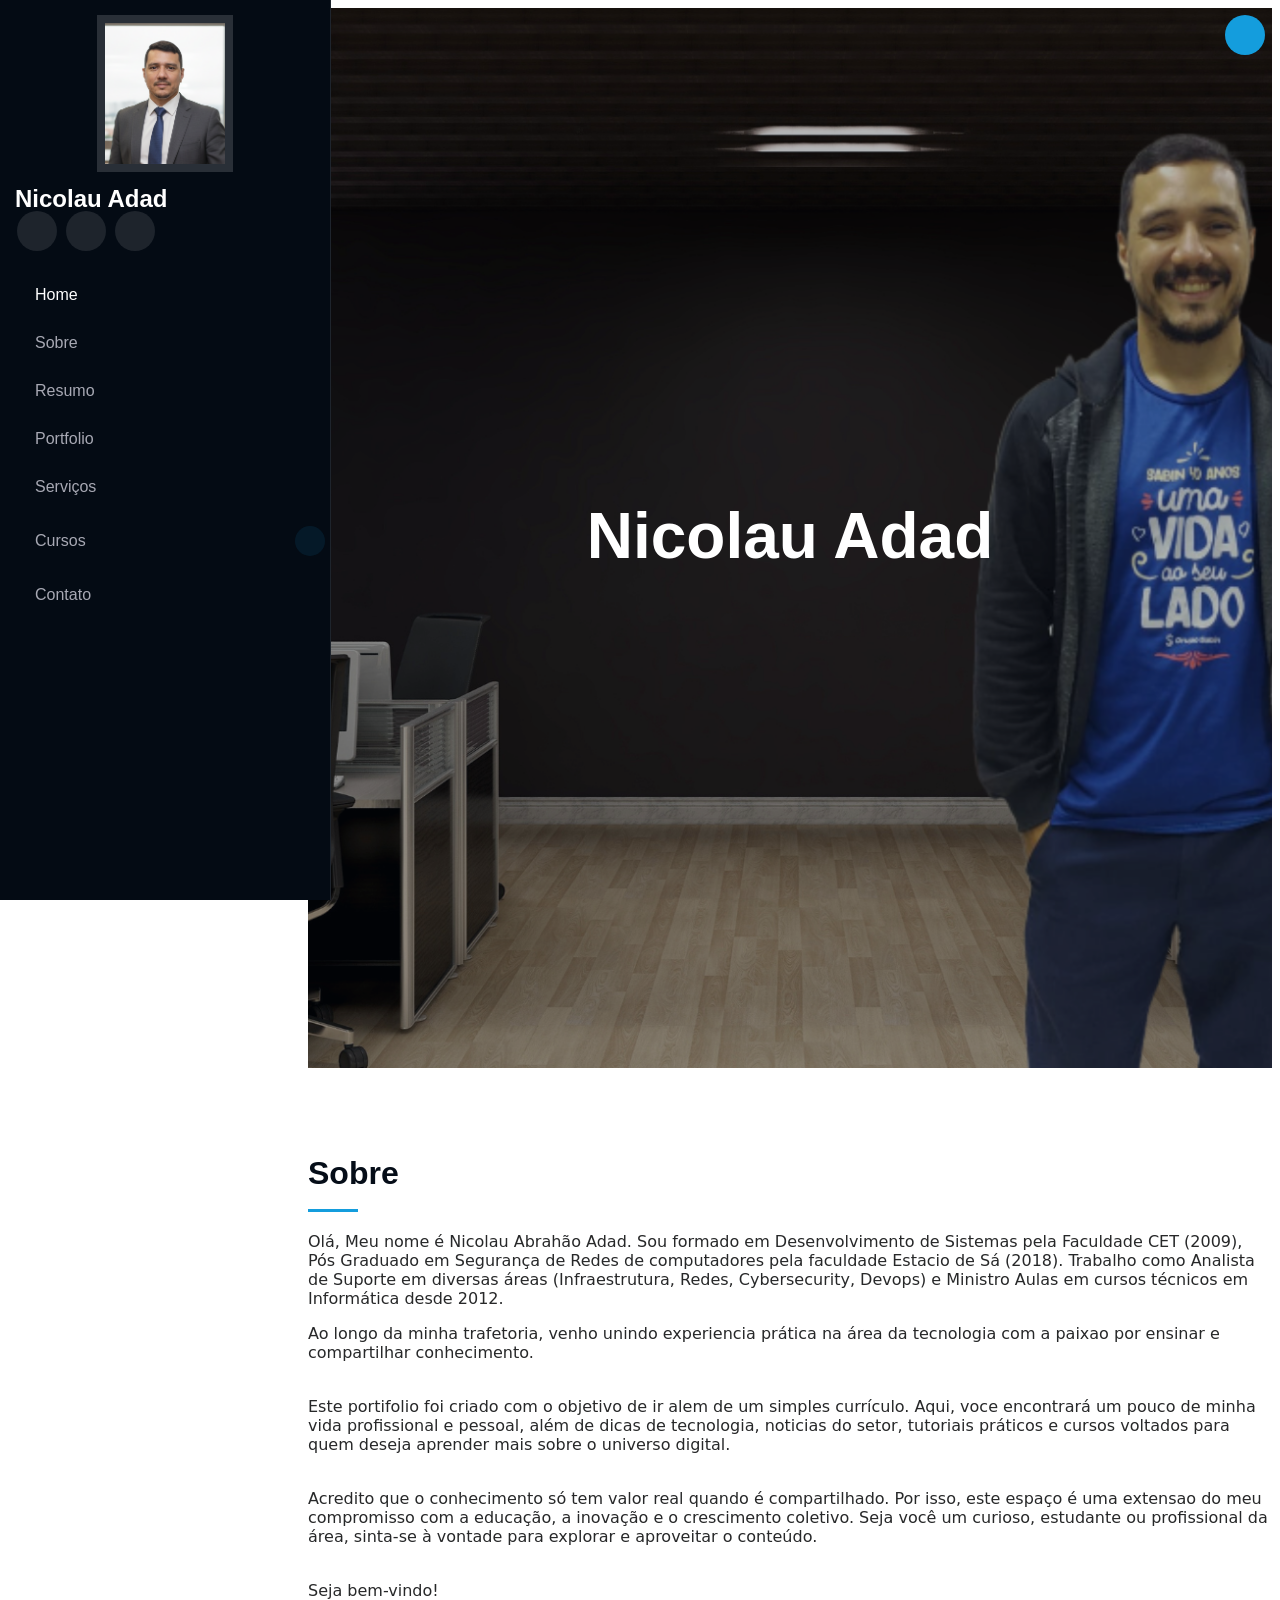
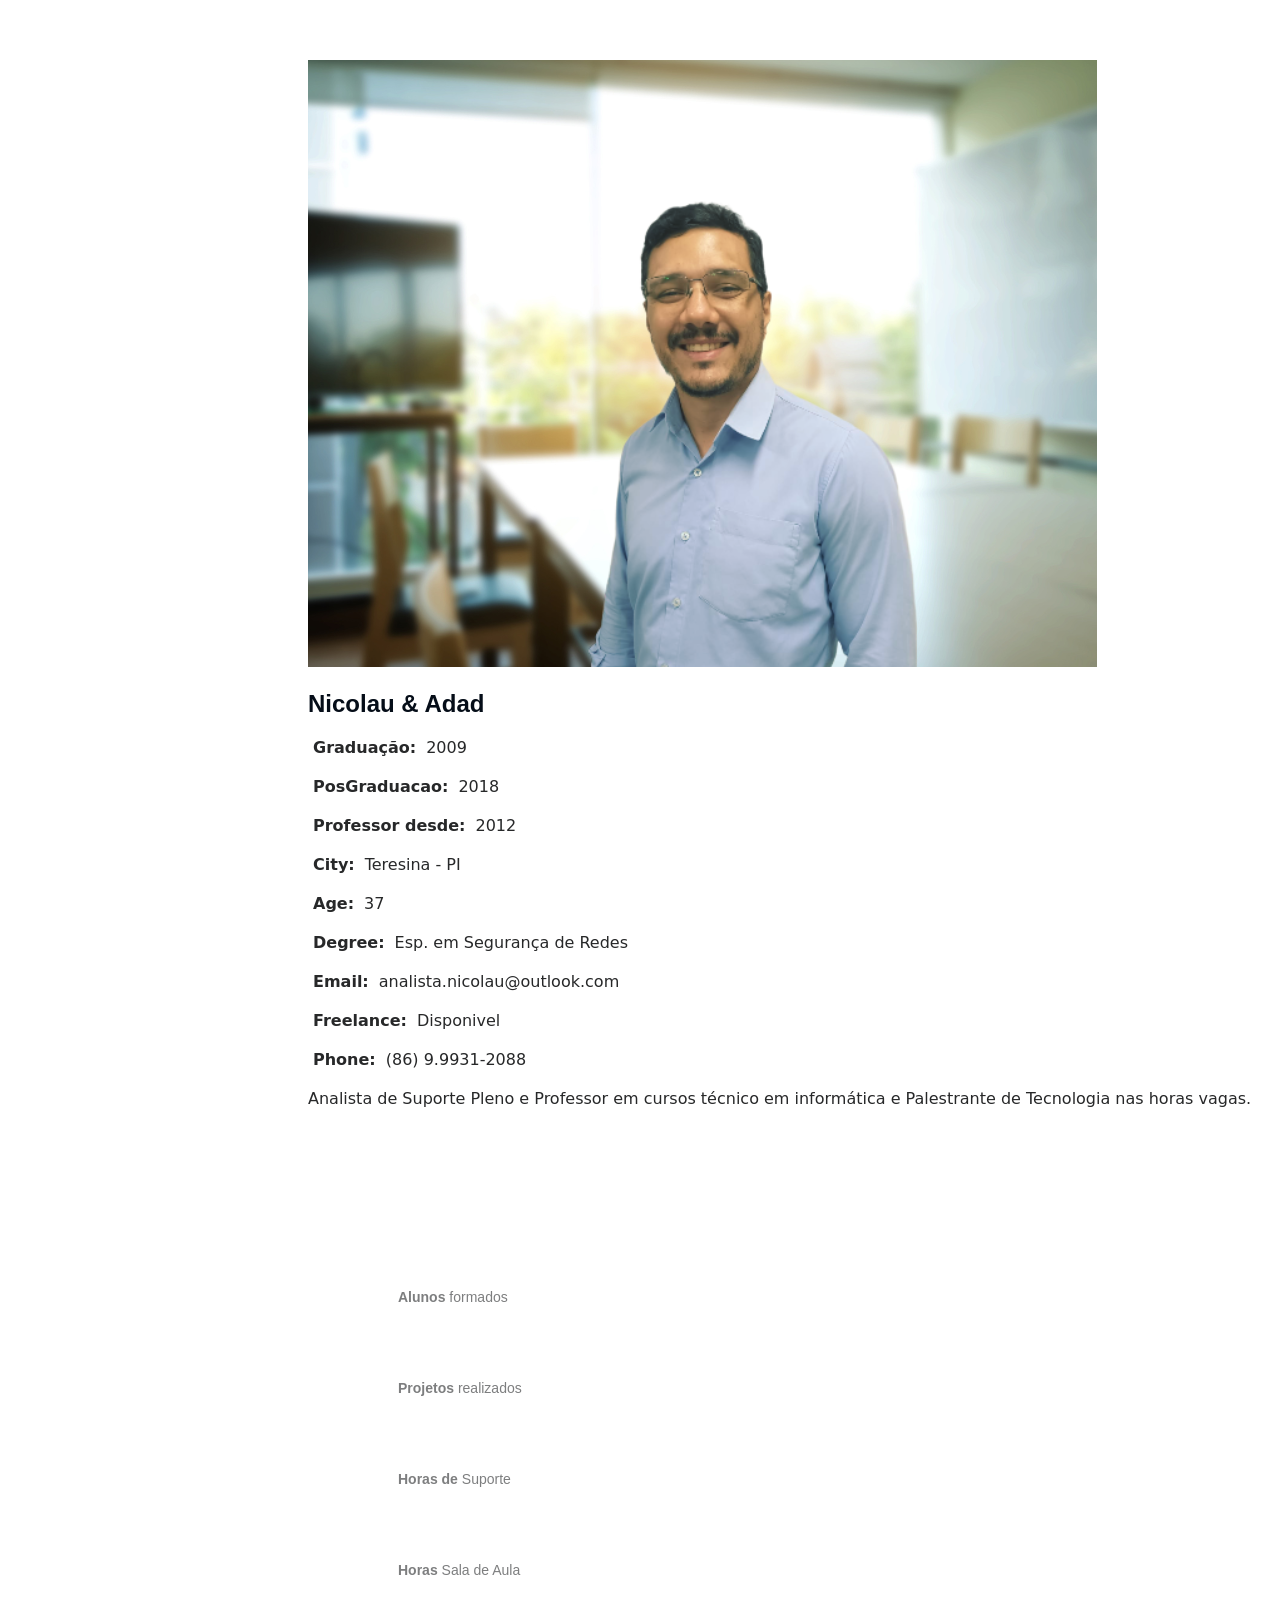
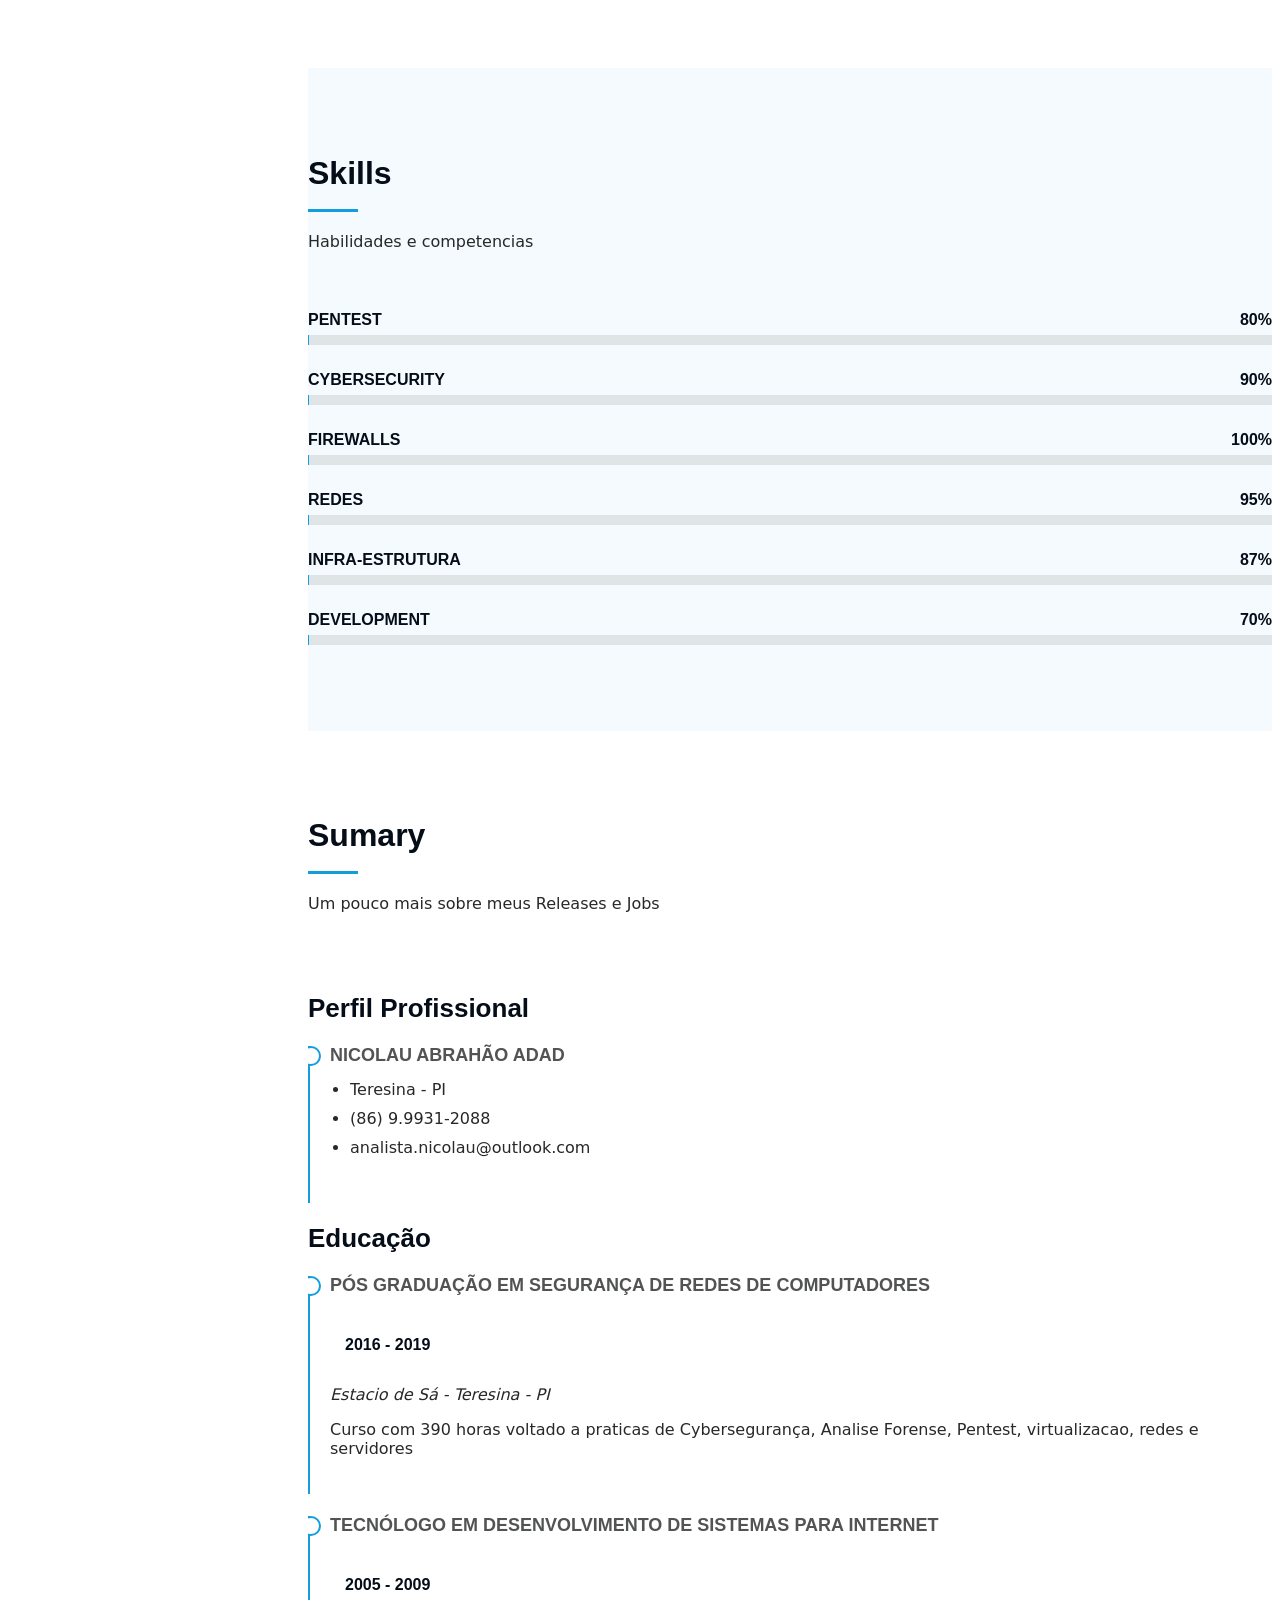
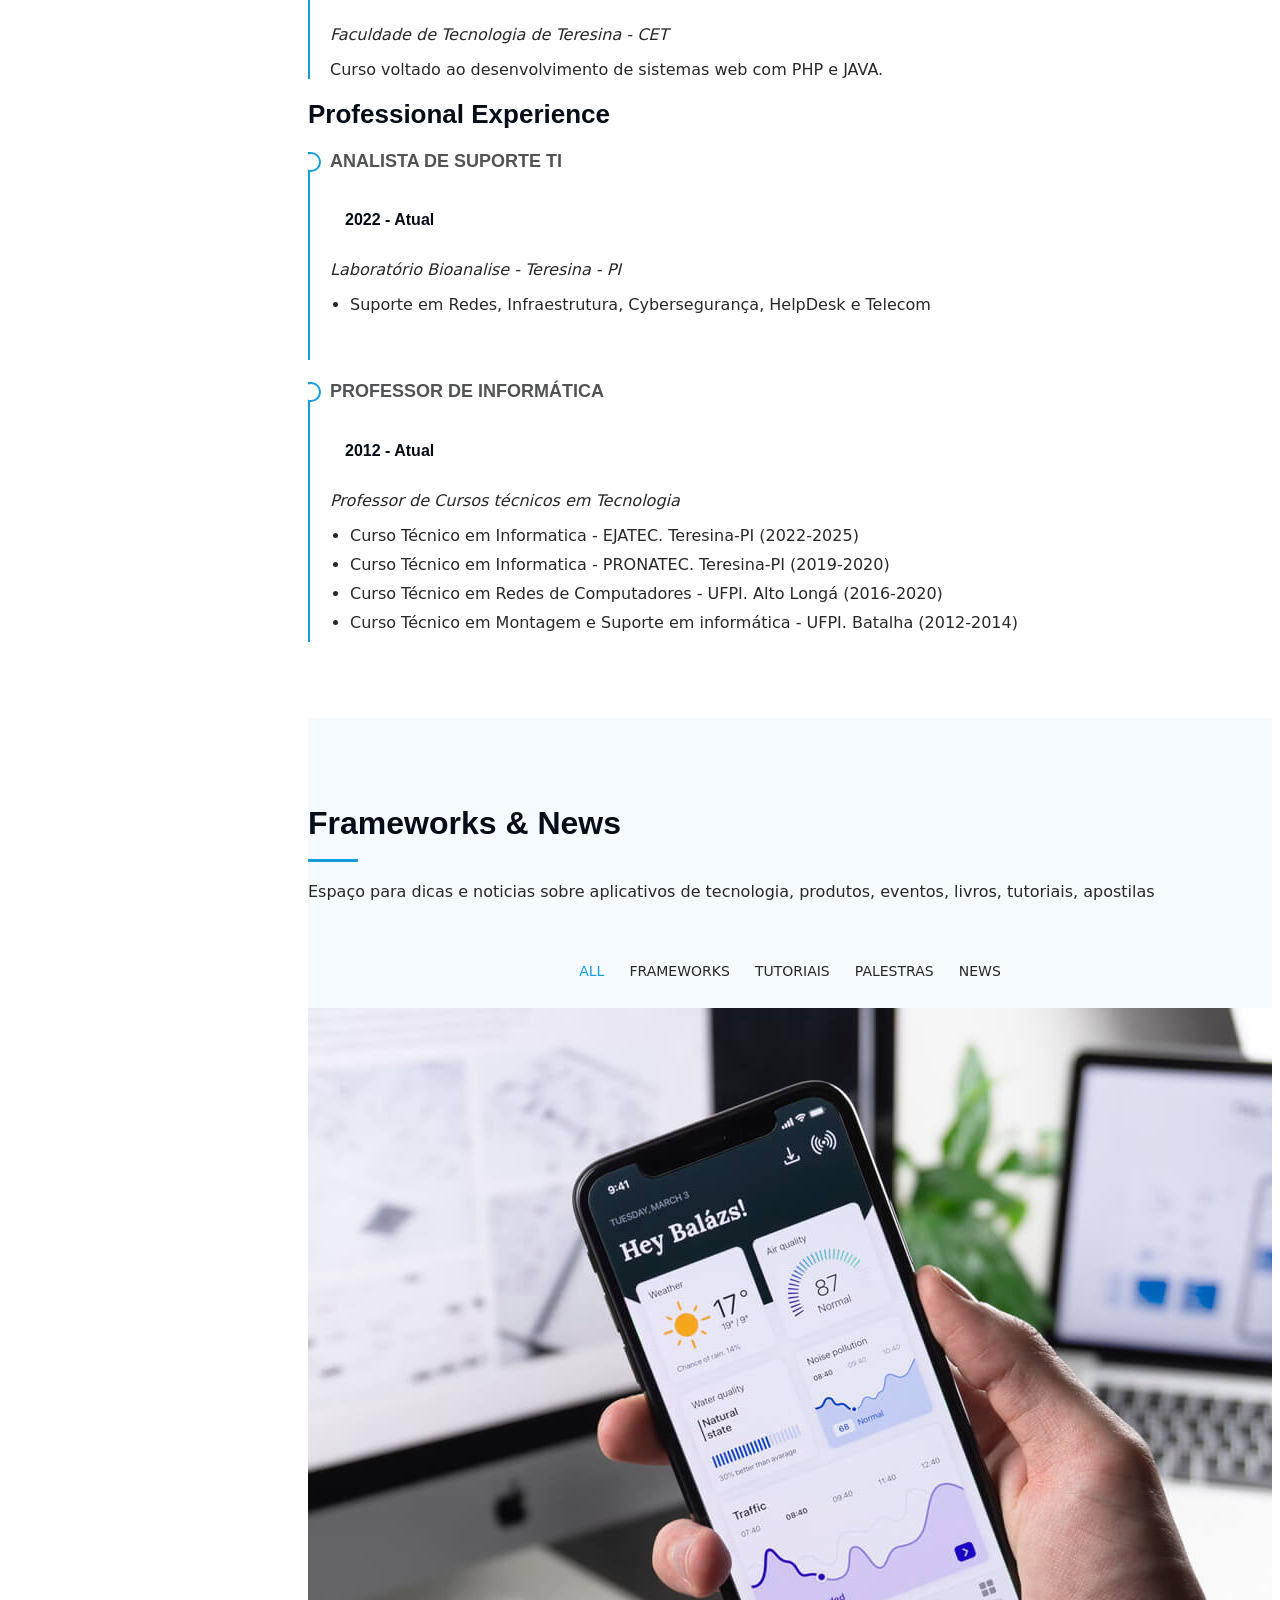
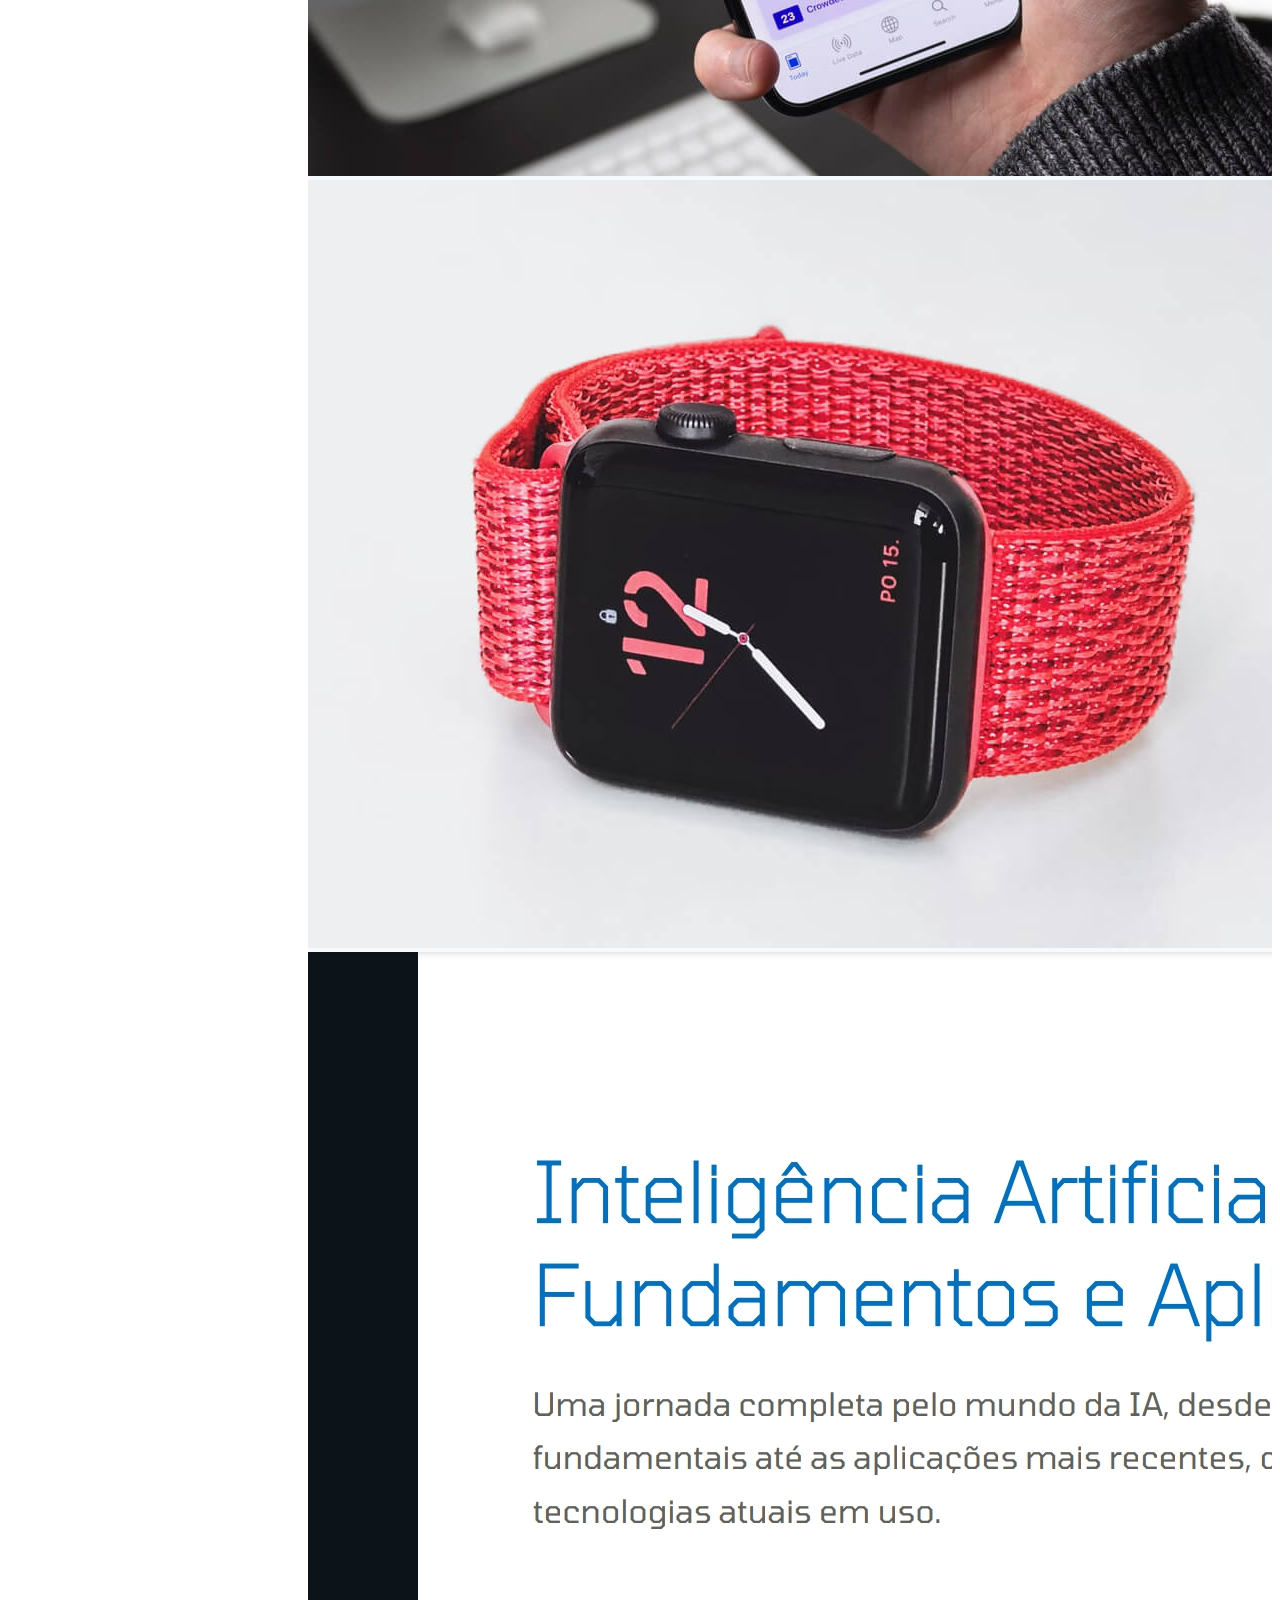
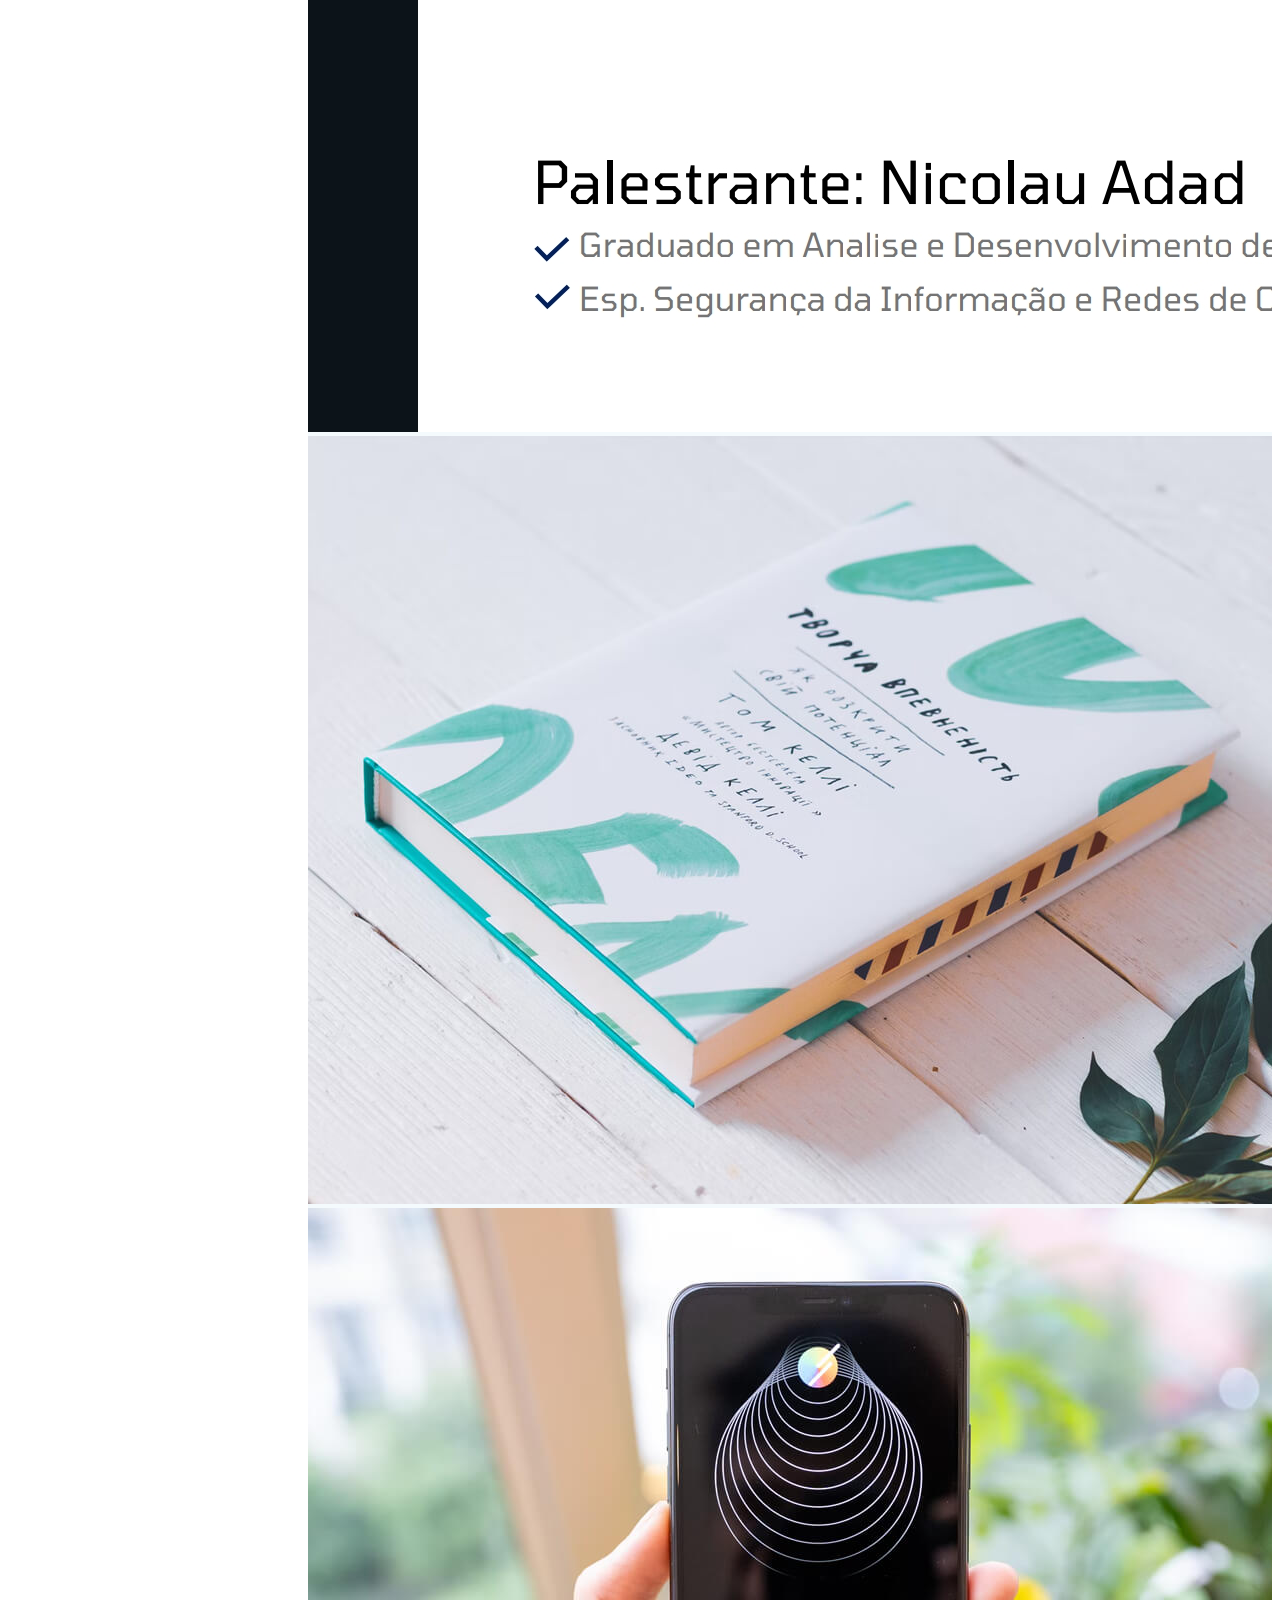
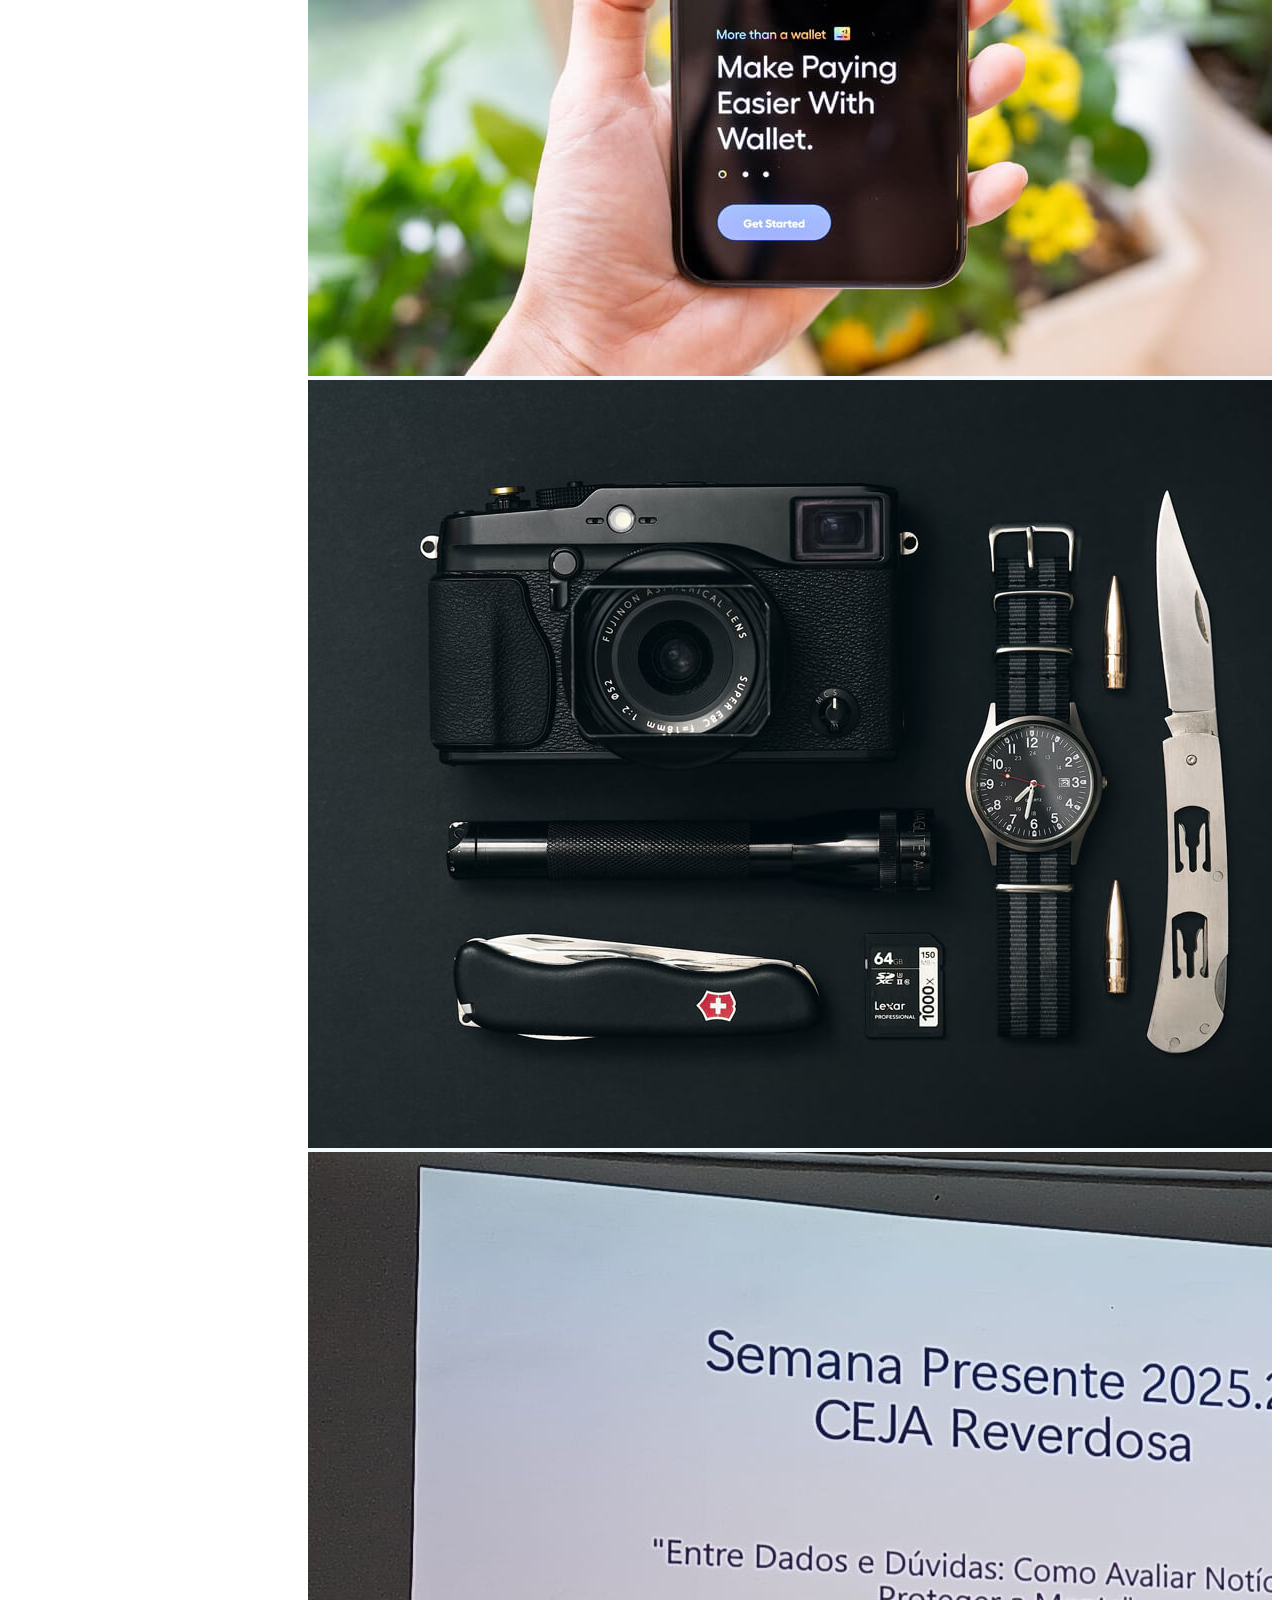
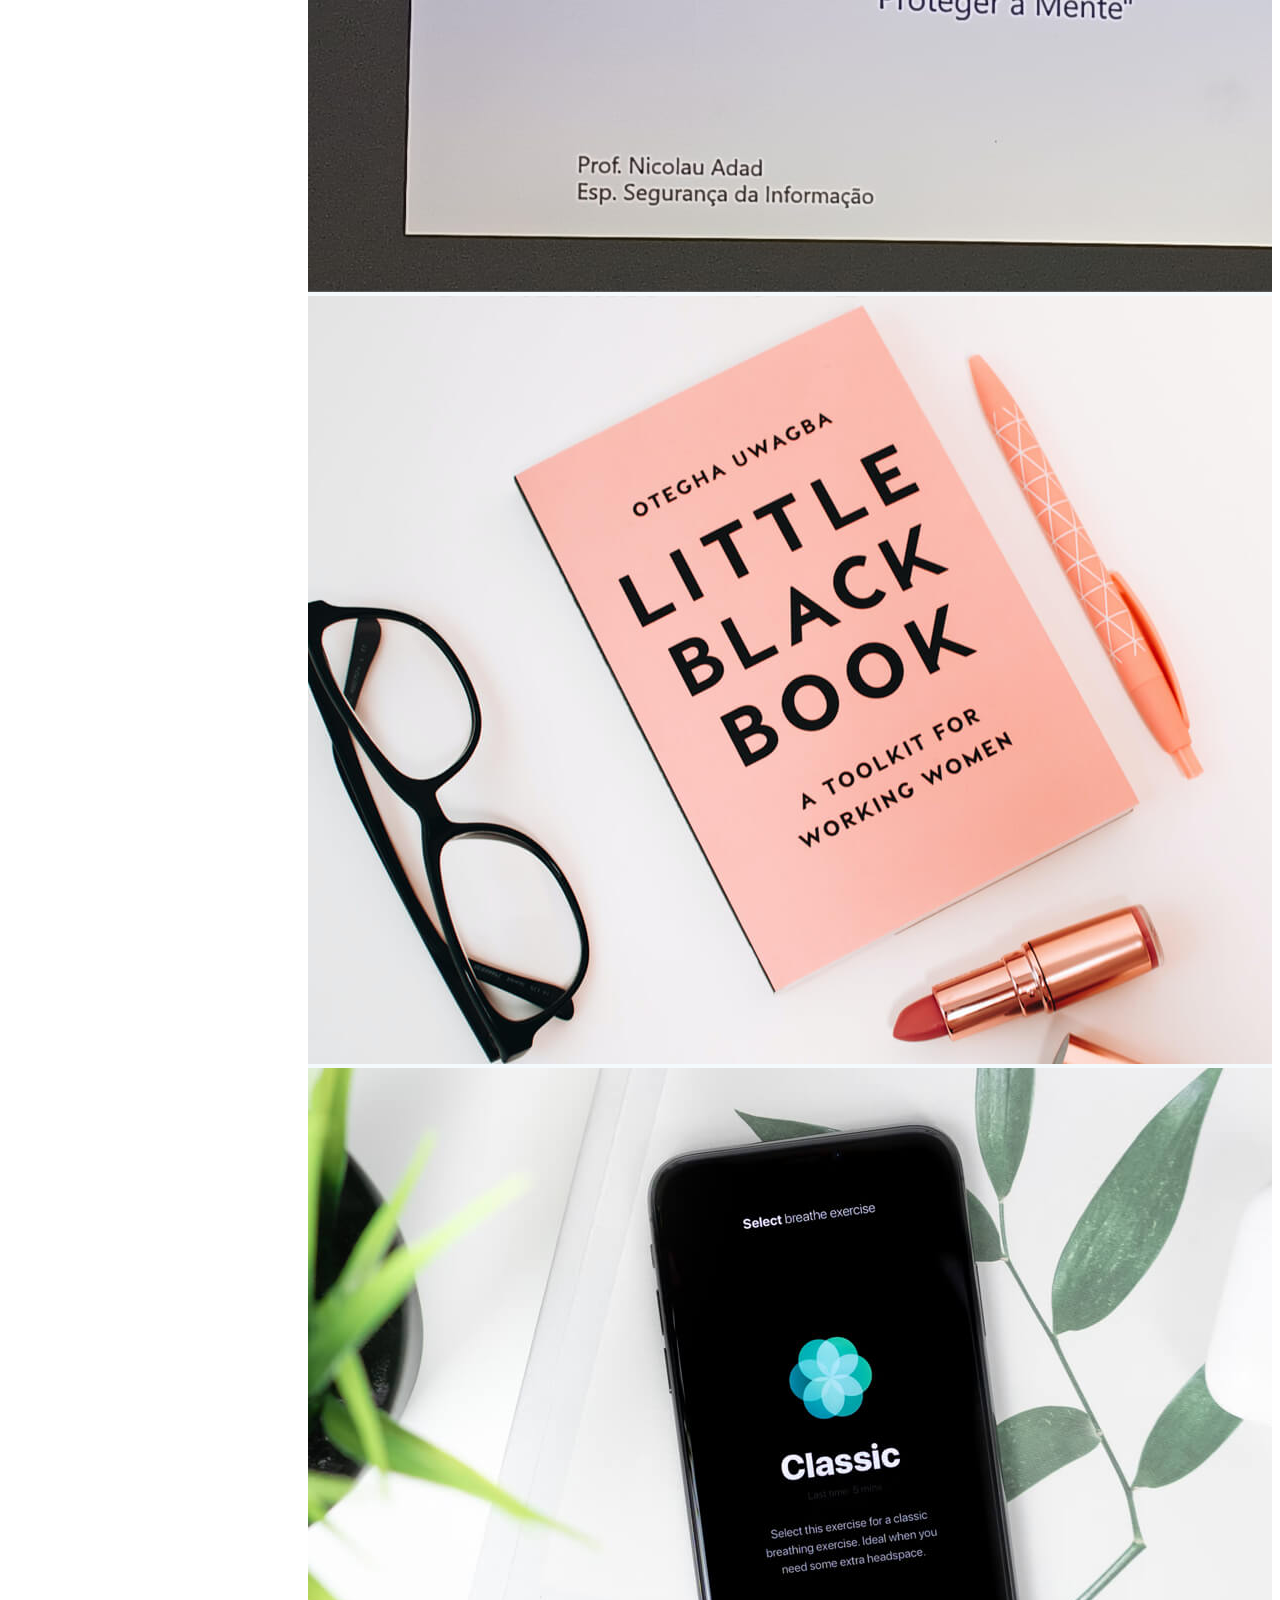
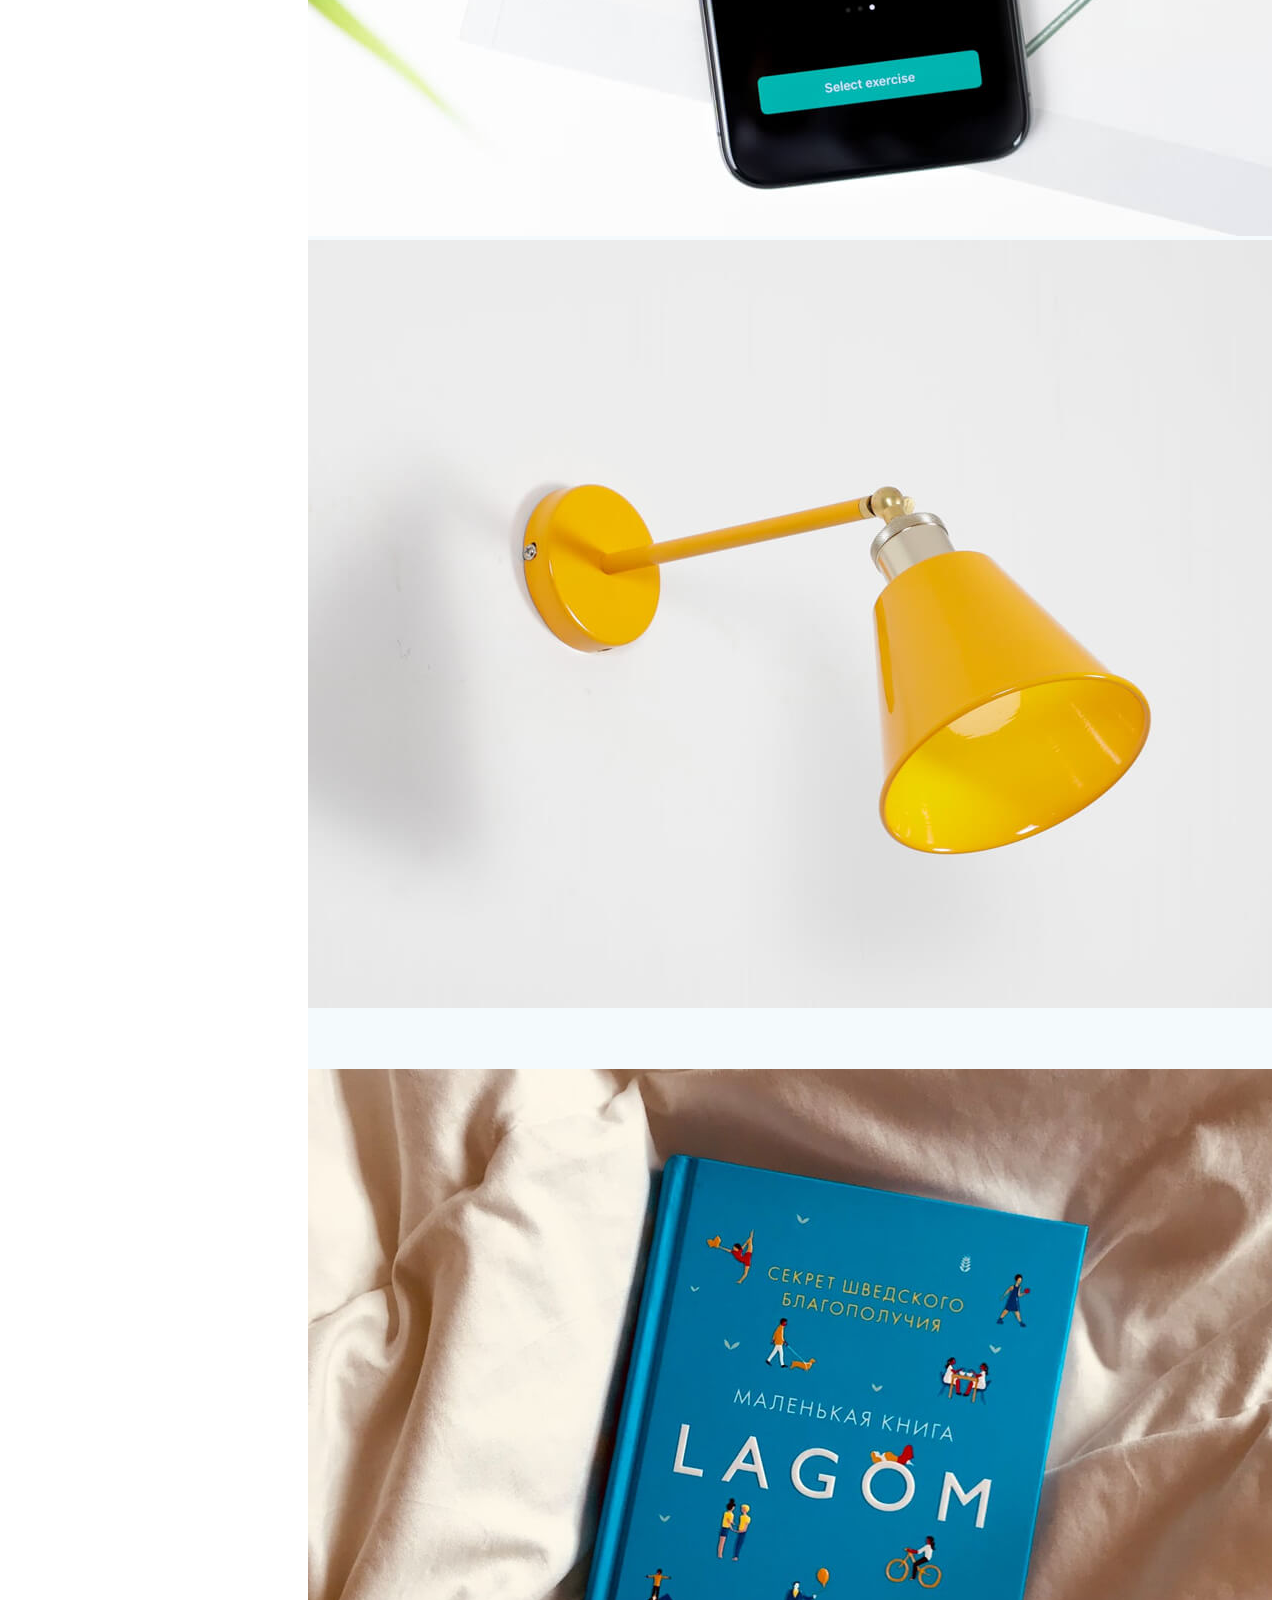
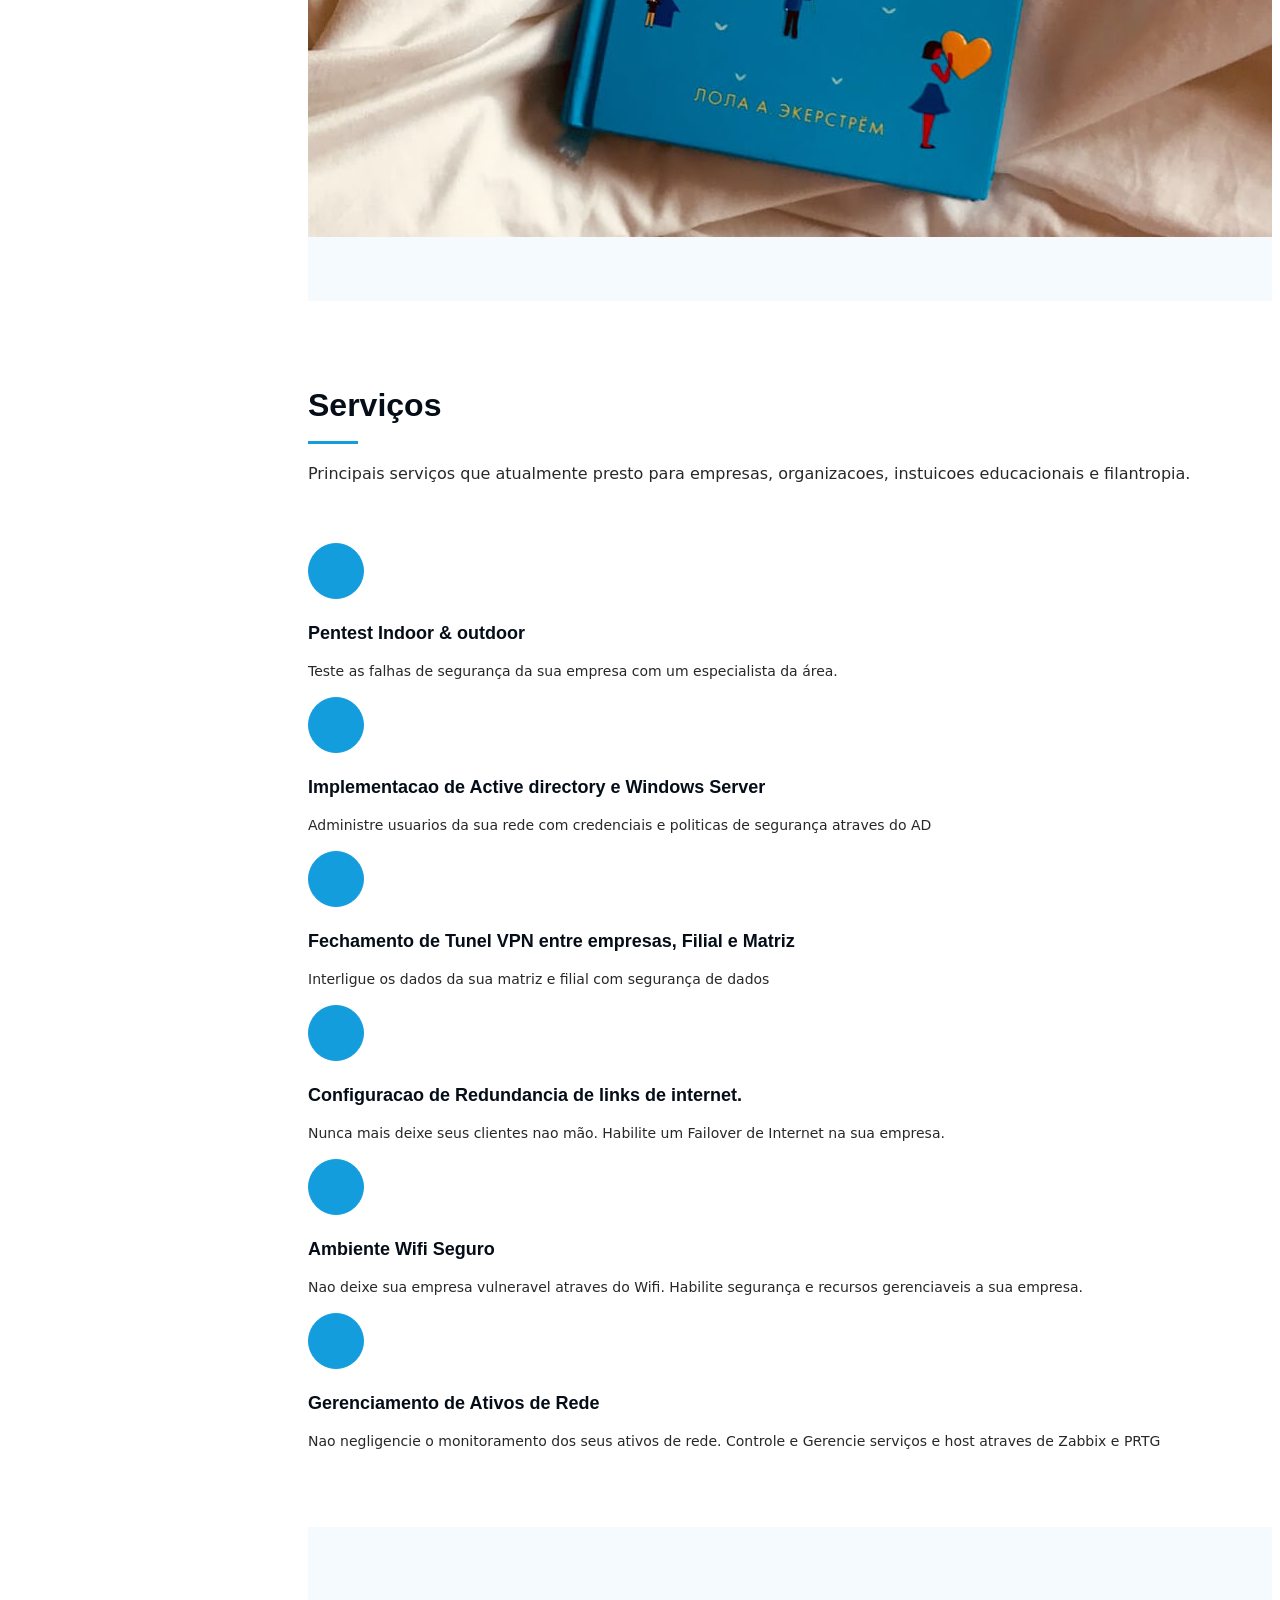
==== commit a80a52f6: "upgrade" ====
--- a/index.html
+++ b/index.html
@@ -54,6 +54,7 @@
     <div class="social-links text-center">
 <!--  <a href="#" class="twitter"><i class="bi bi-twitter-x"></i></a> -->
 <!--  <a href="#" class="facebook"><i class="bi bi-facebook"></i></a> -->
+      <a href="https://adadtux.github.io/" target="_blank" class="github"><i class="bi bi-github"></i></a>
       <a href="https://www.instagram.com/nicolau.adad/" target="_blank" class="instagram"><i class="bi bi-instagram"></i></a>
 <!--  <a href="#" class="google-plus"><i class="bi bi-skype"></i></a> -->
       <a href="https://www.linkedin.com/in/nicolauadad/" target="_blank" class="linkedin"><i class="bi bi-linkedin"></i></a>
--- a/assets/css/main.css
+++ b/assets/css/main.css
@@ -1272,4 +1272,14 @@
 --------------------------------------------------------------*/
 .starter-section {
   /* Add your styles here */
-}+}
+/* Funçao utilizada na pagina de serviços para destacas os itens da Lista*/
+.bold-font-mouse:hover {
+  font-weight: bold;
+}
+
+.service-list a.active {
+  color: #0d6efd;
+  font-weight: bold;
+}
+
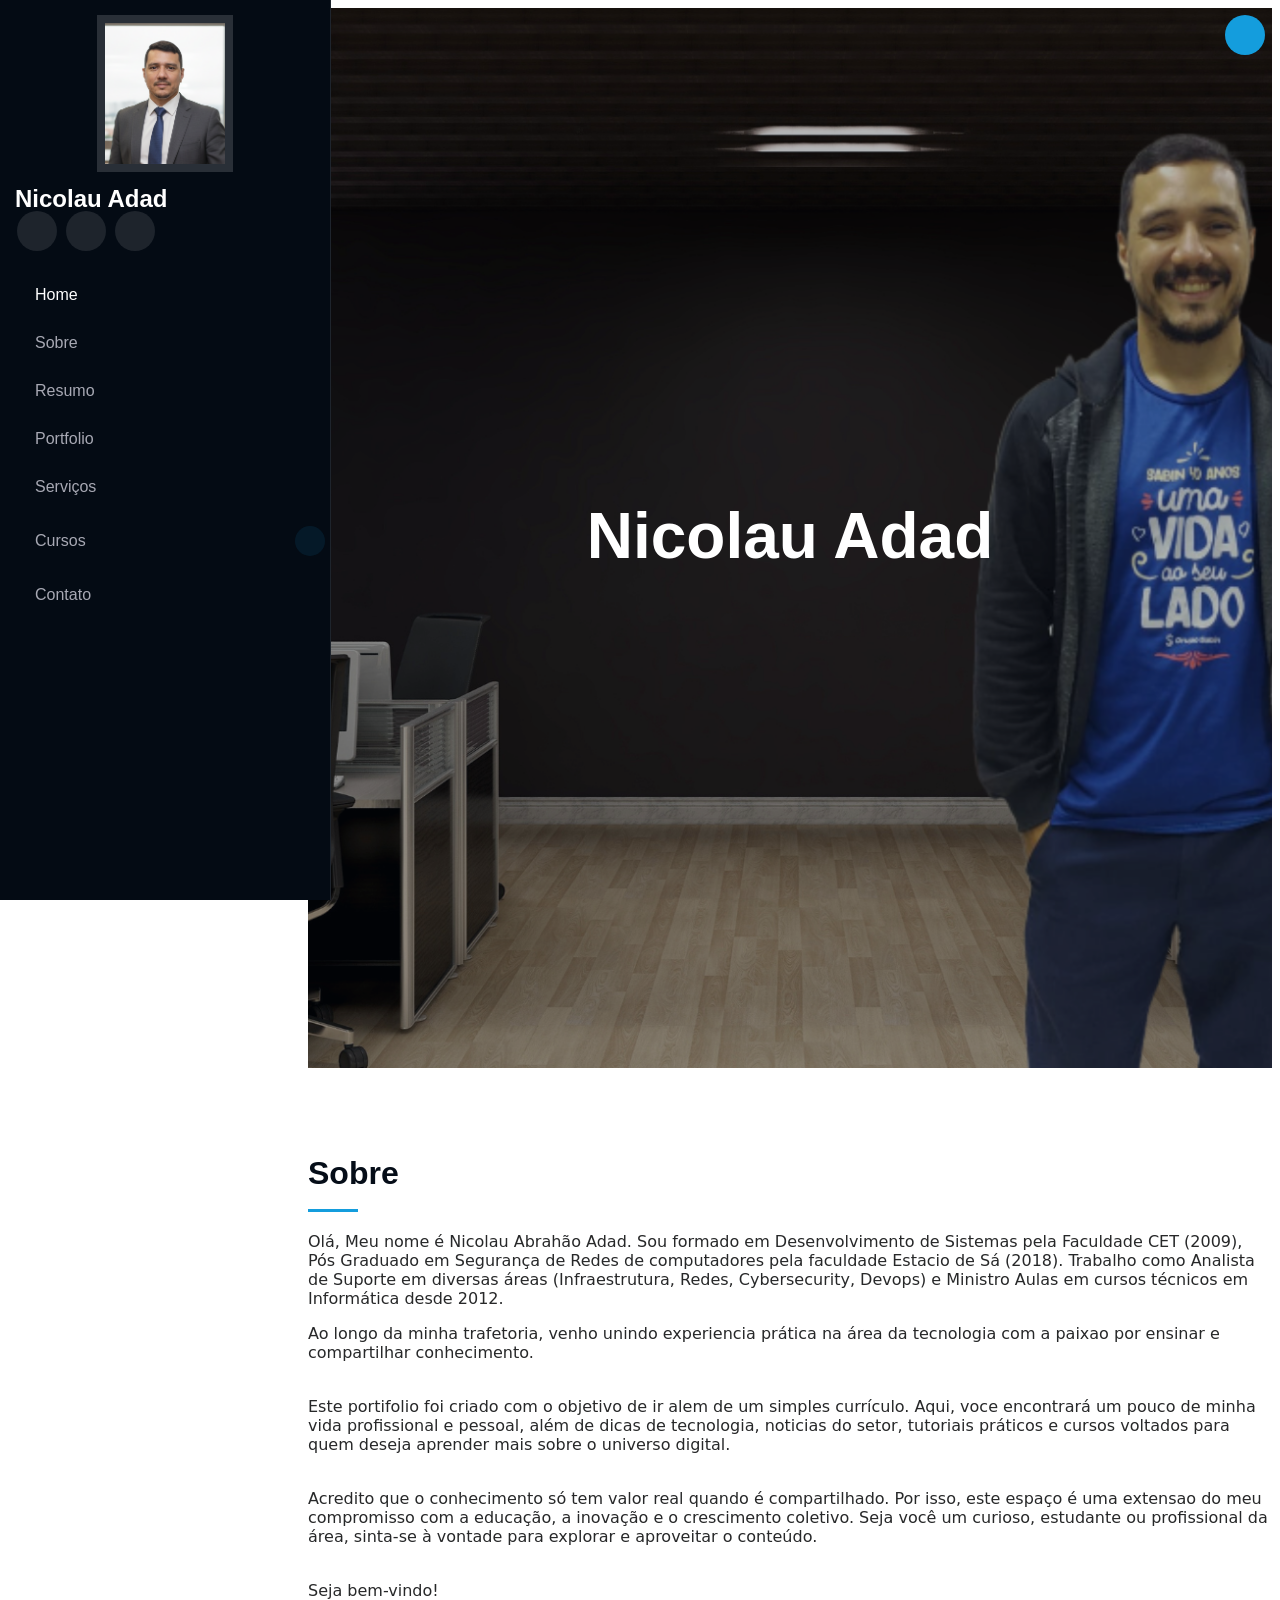
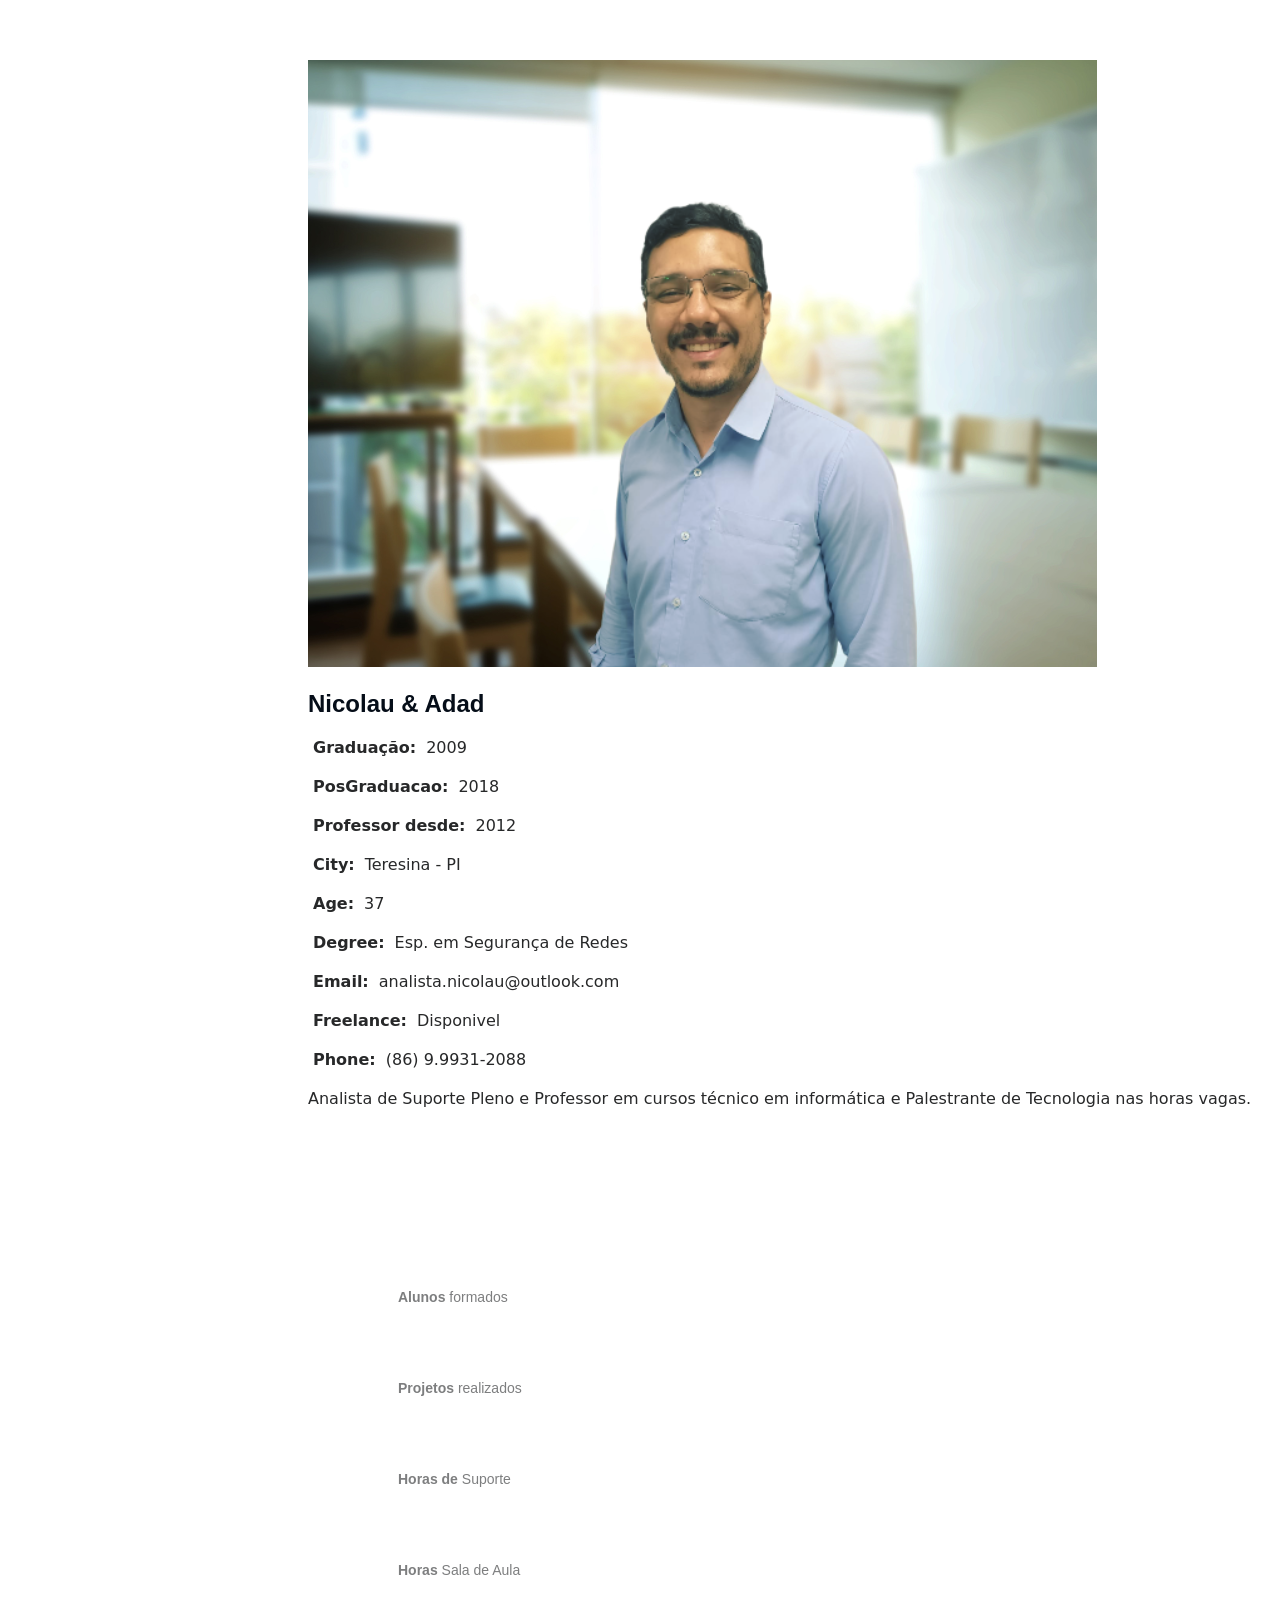
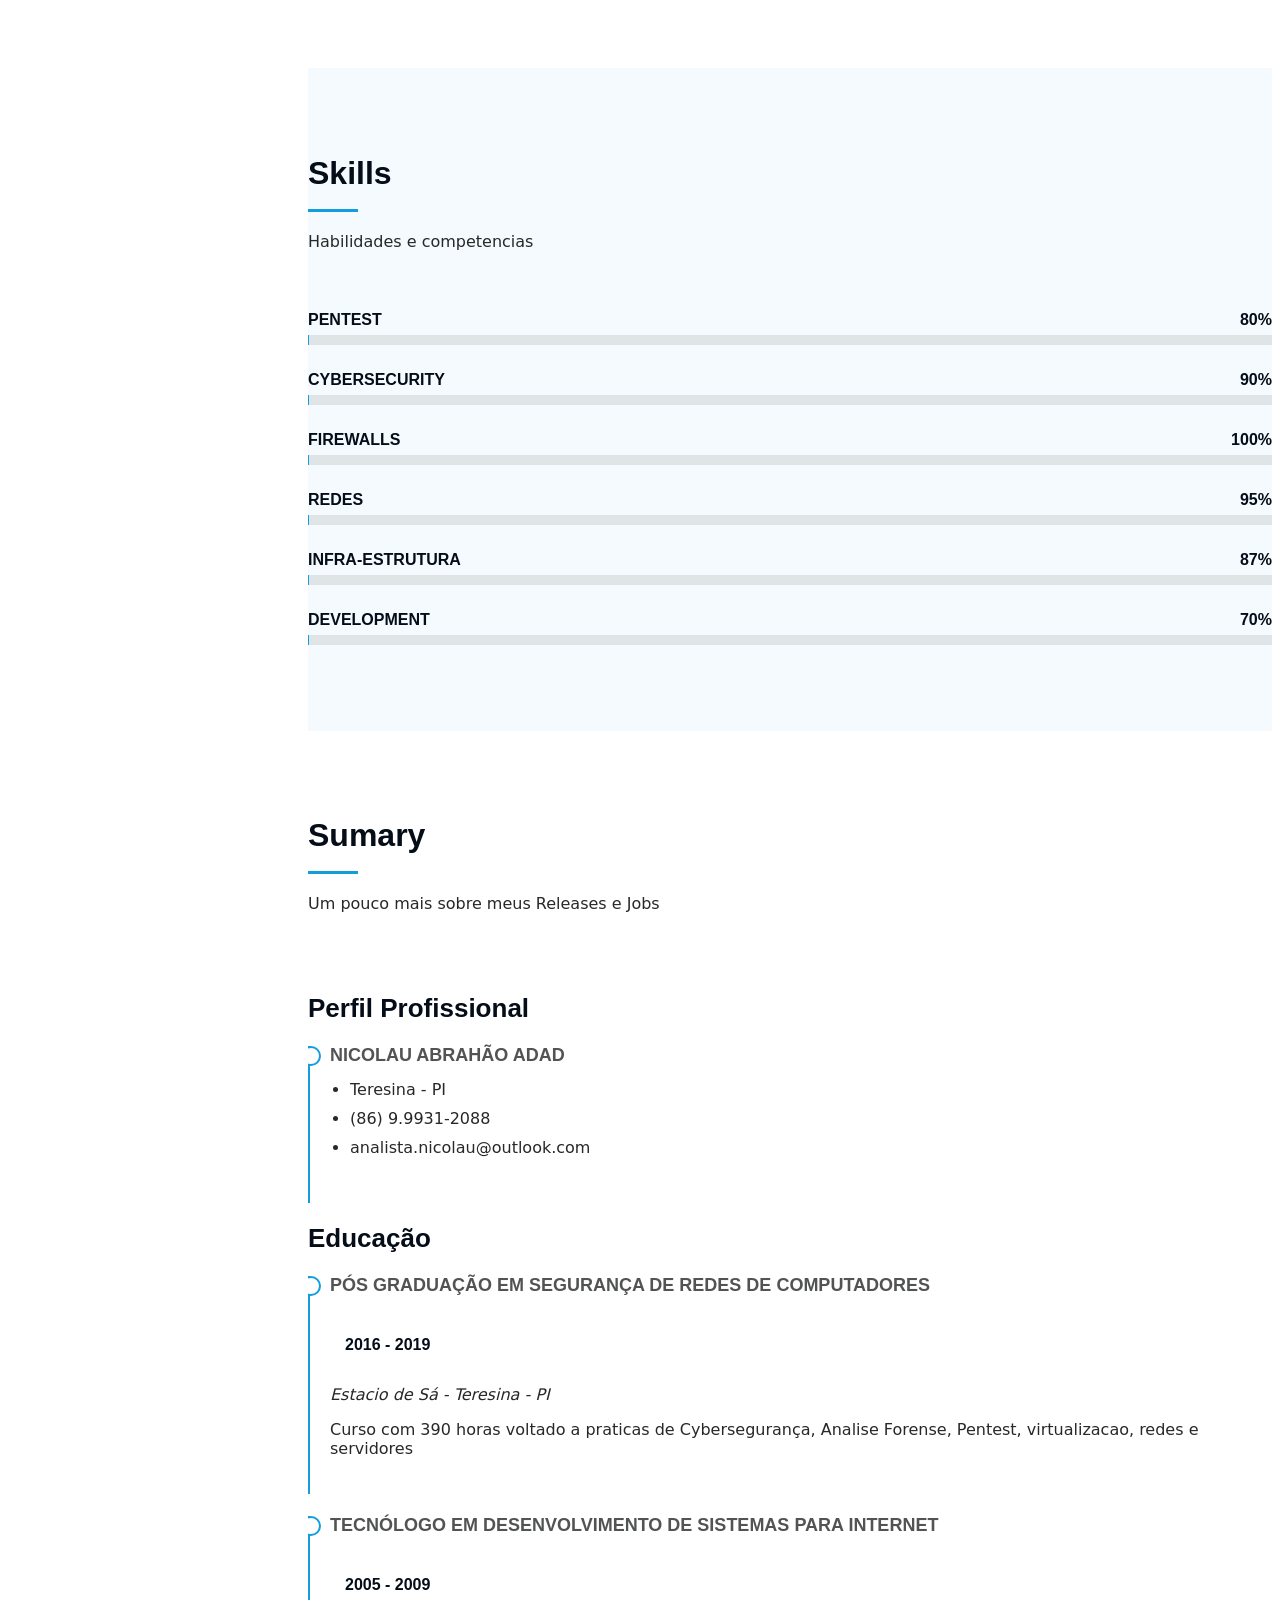
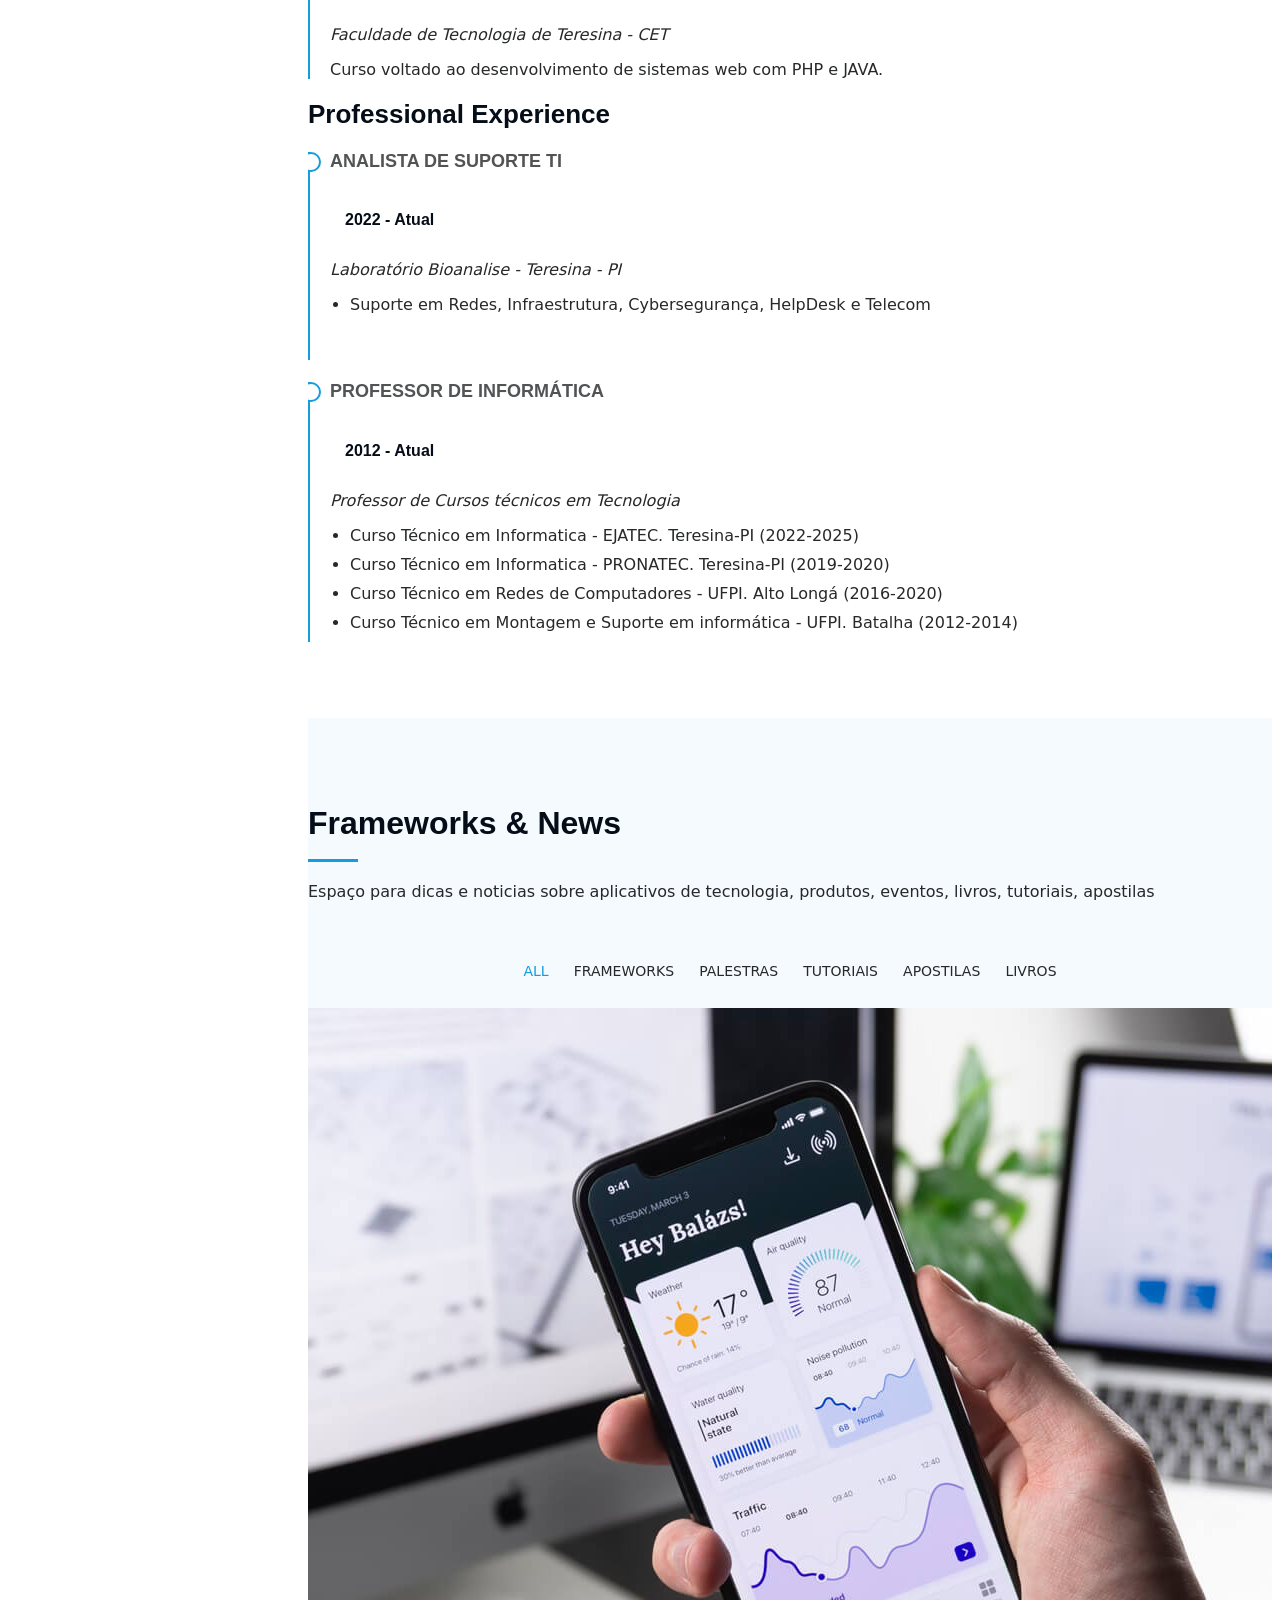
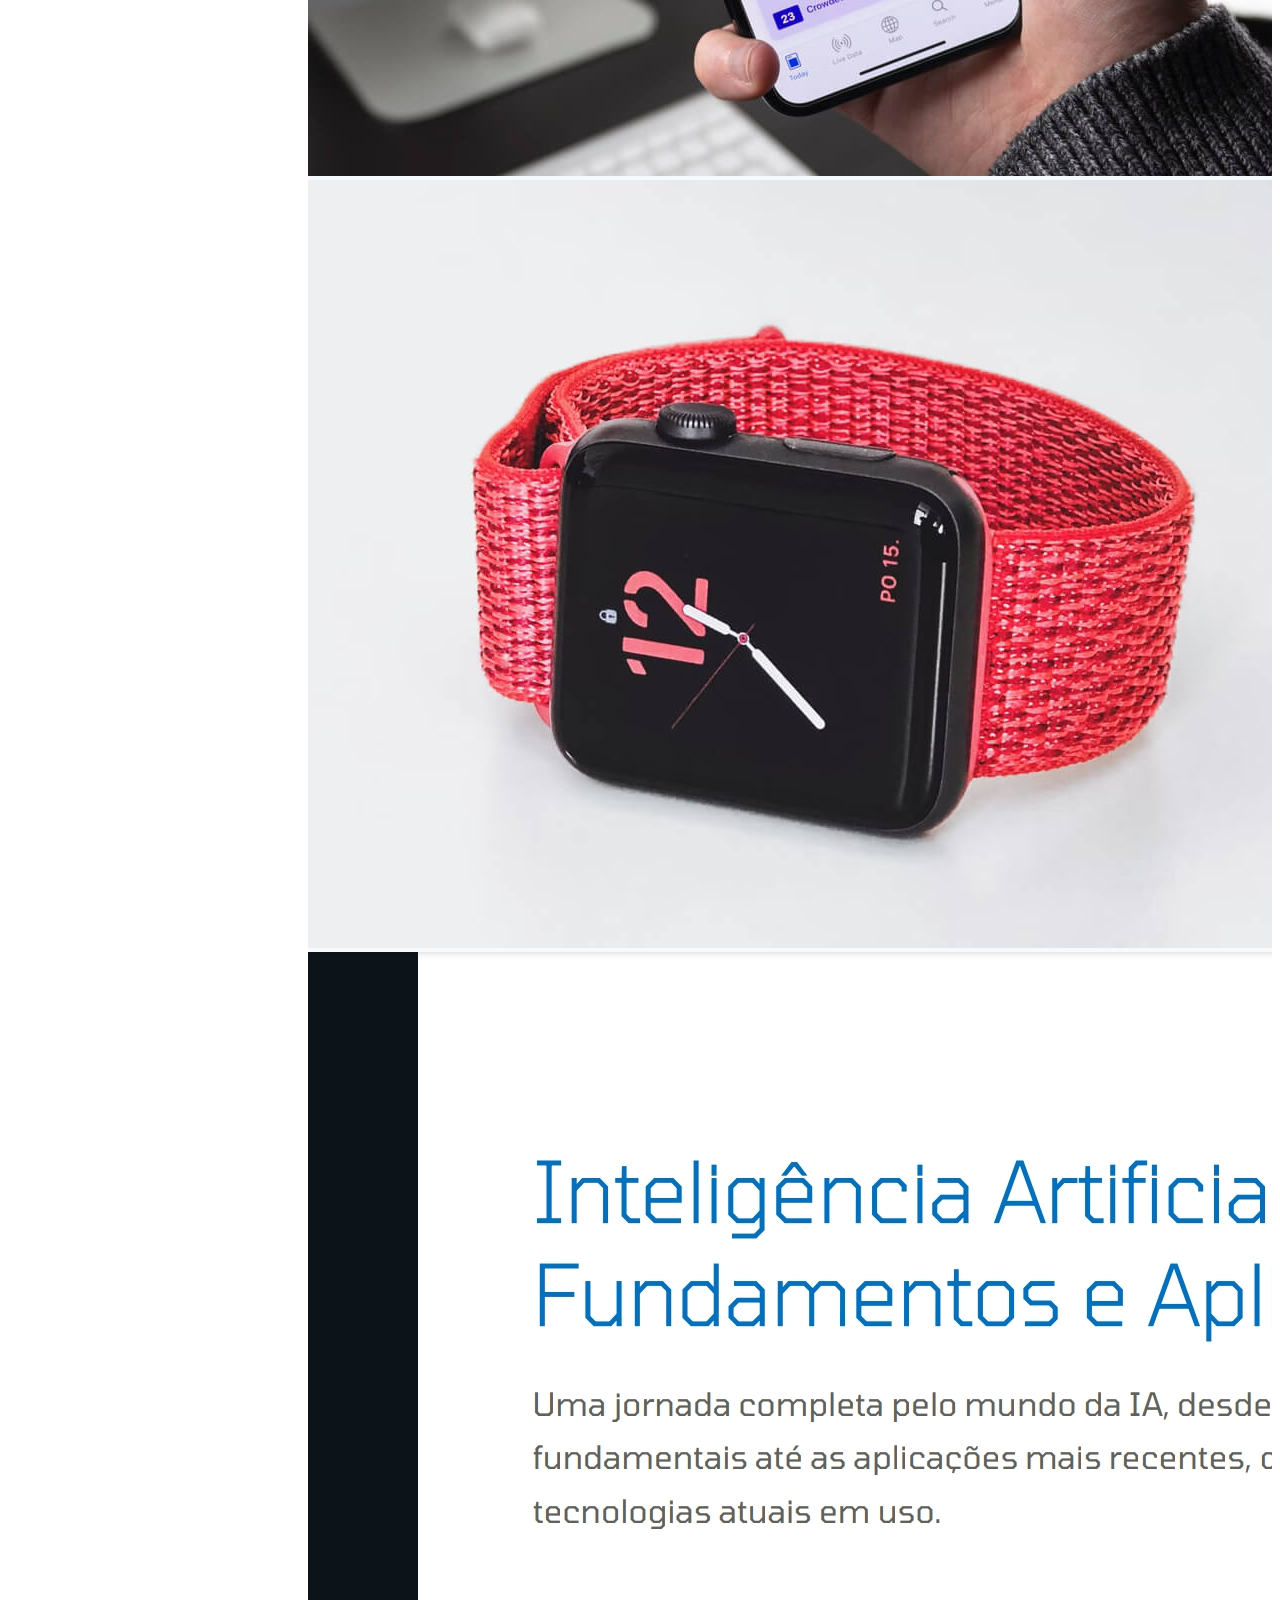
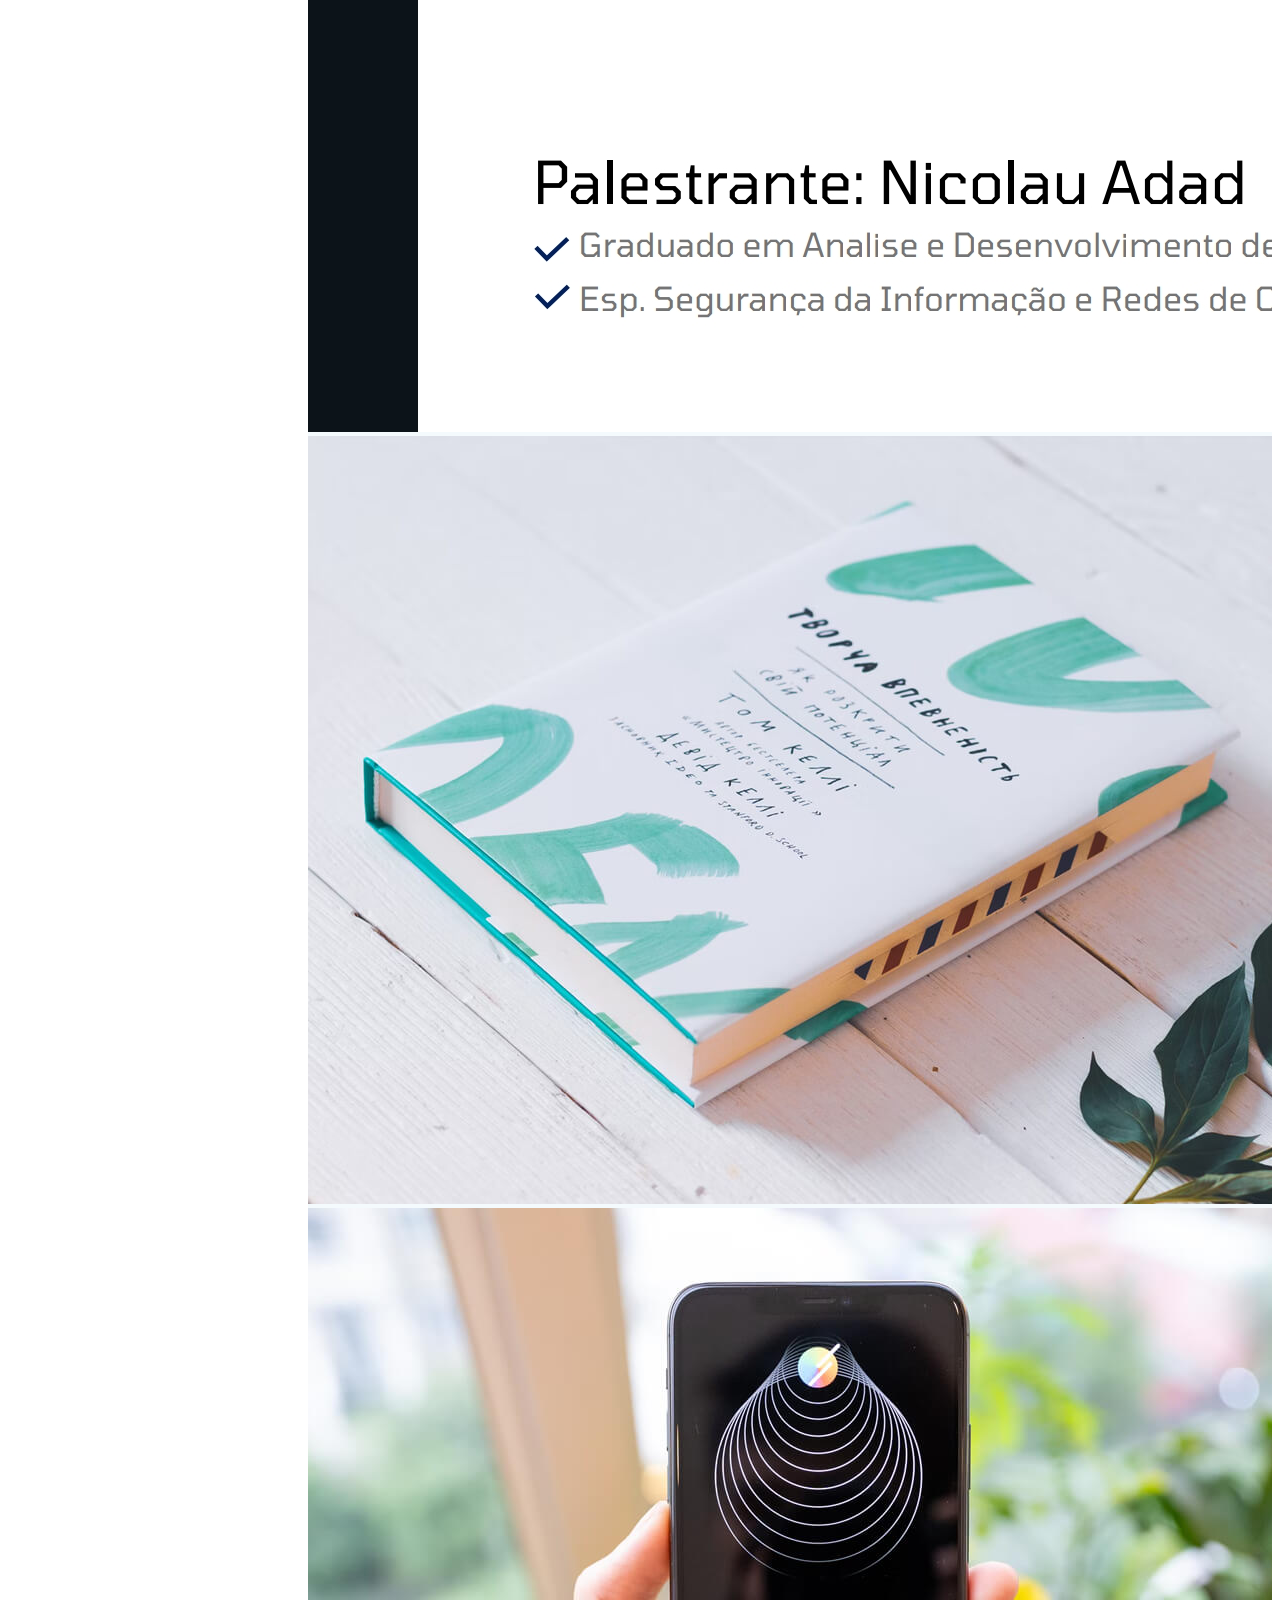
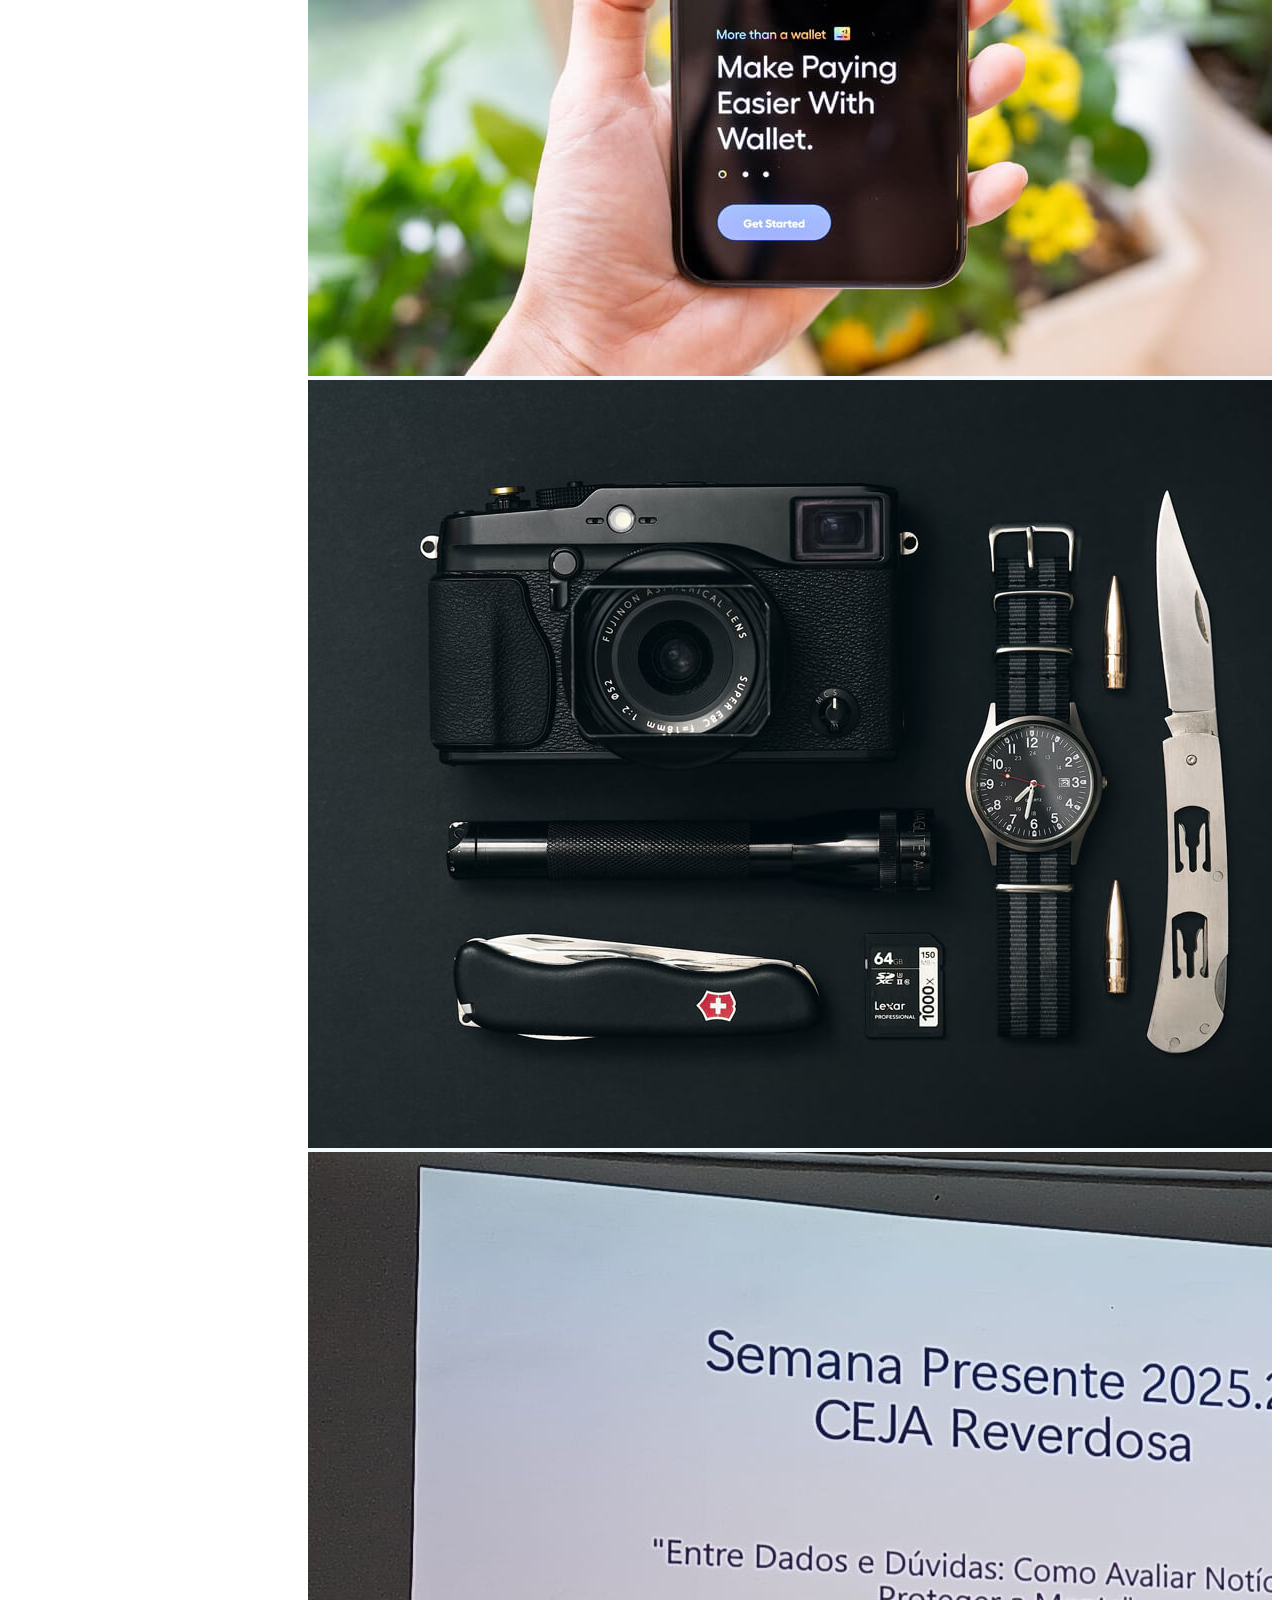
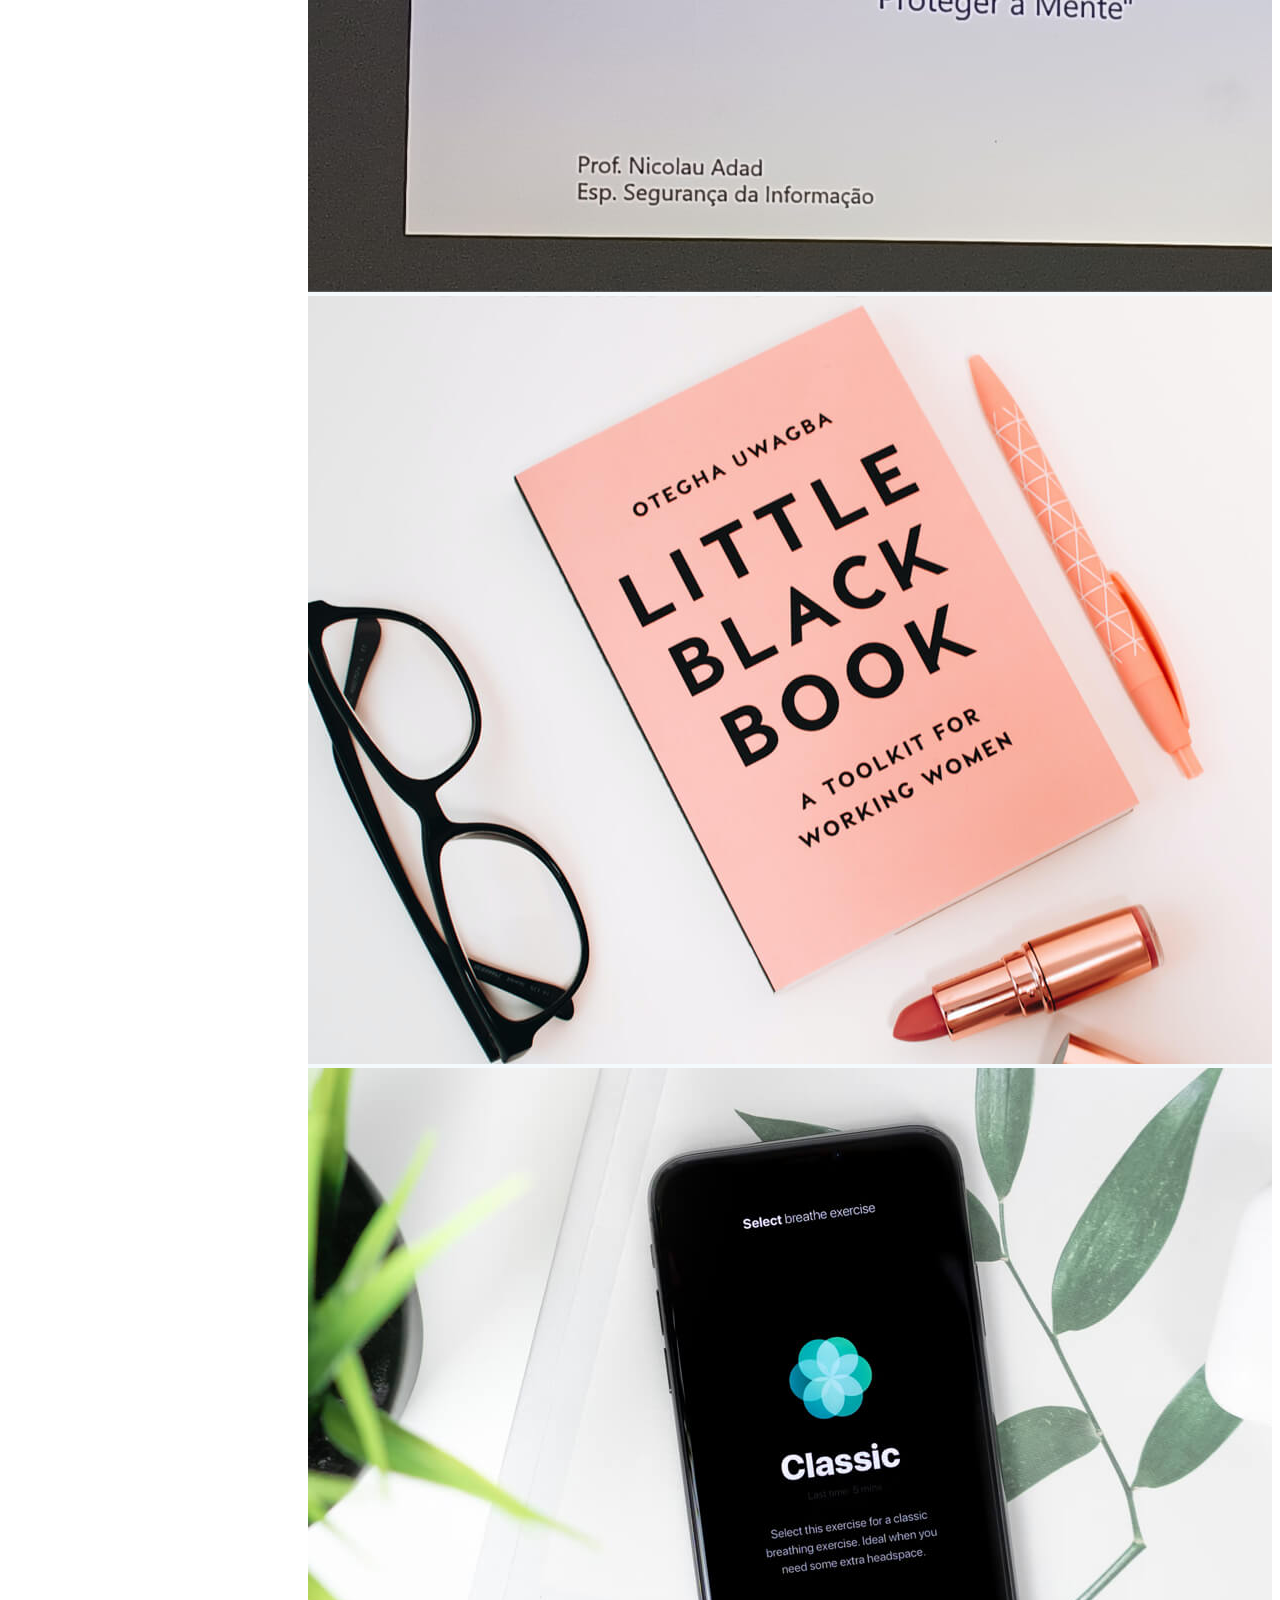
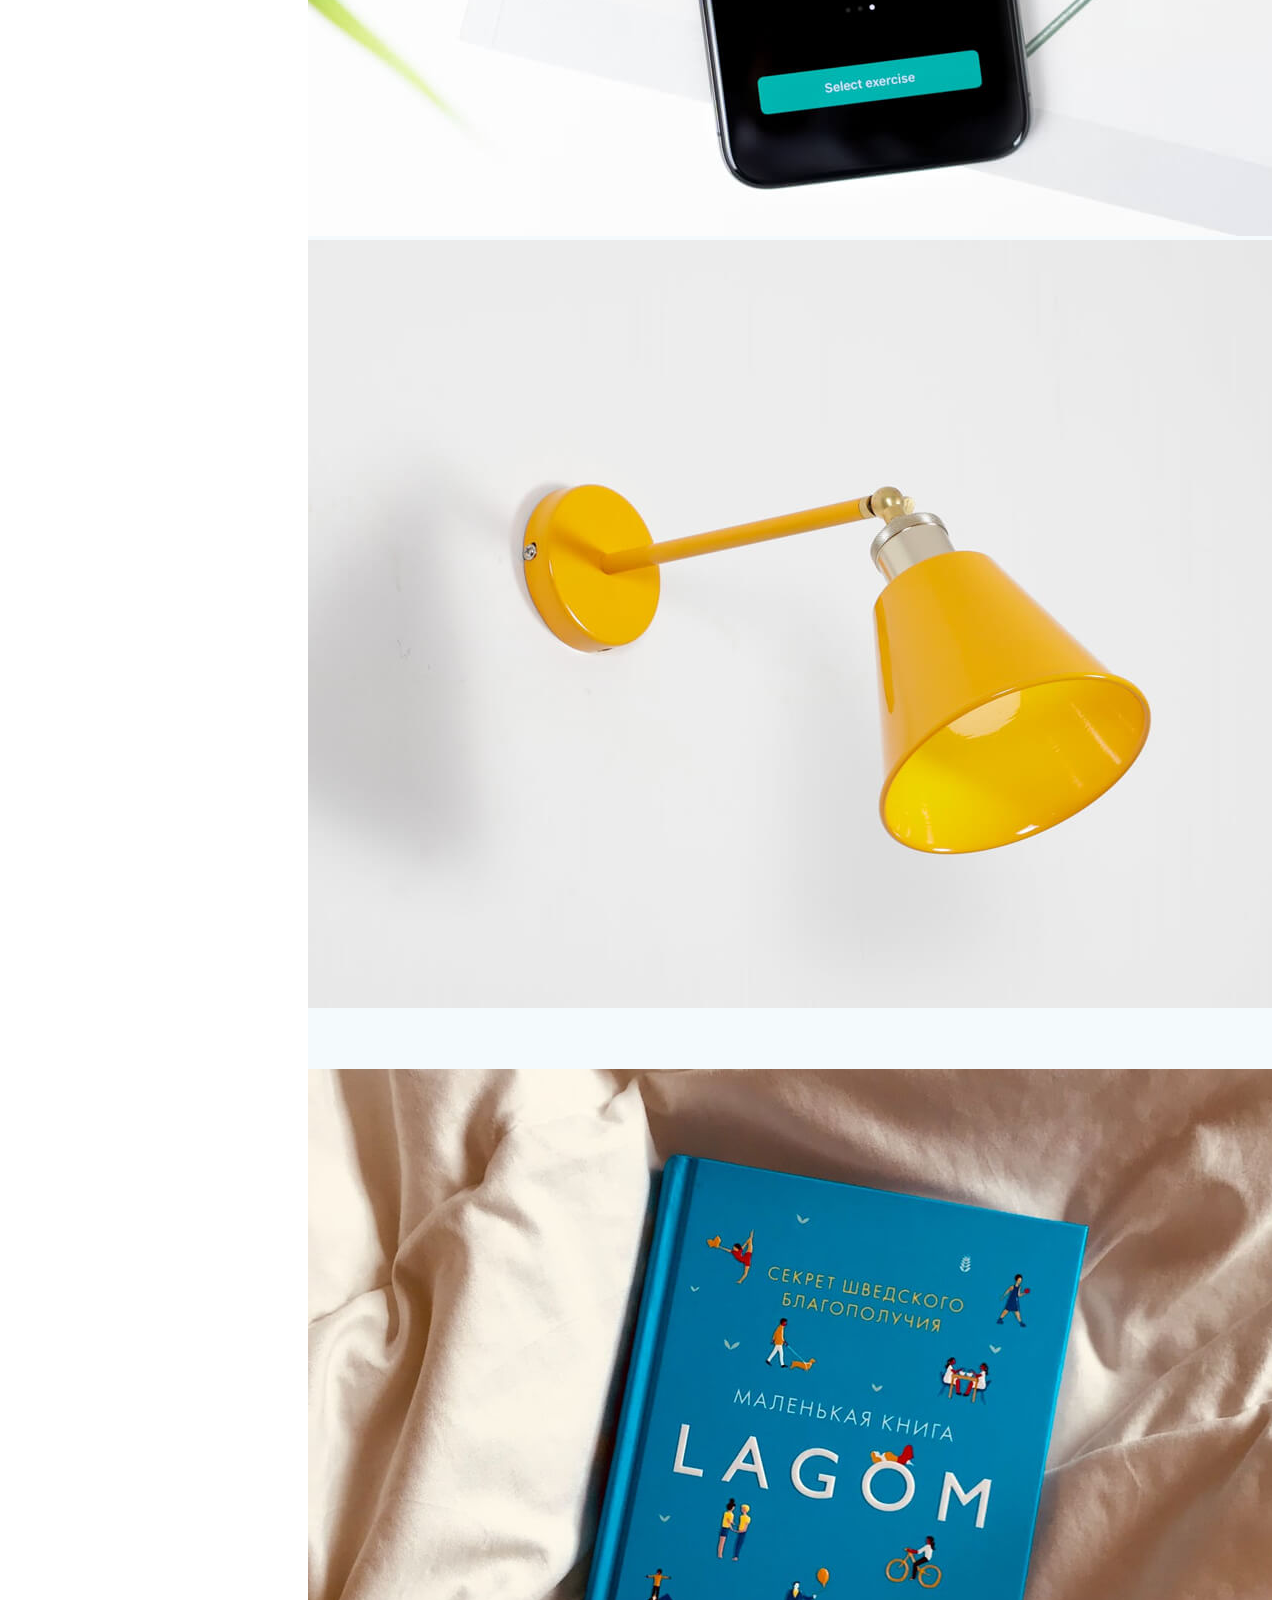
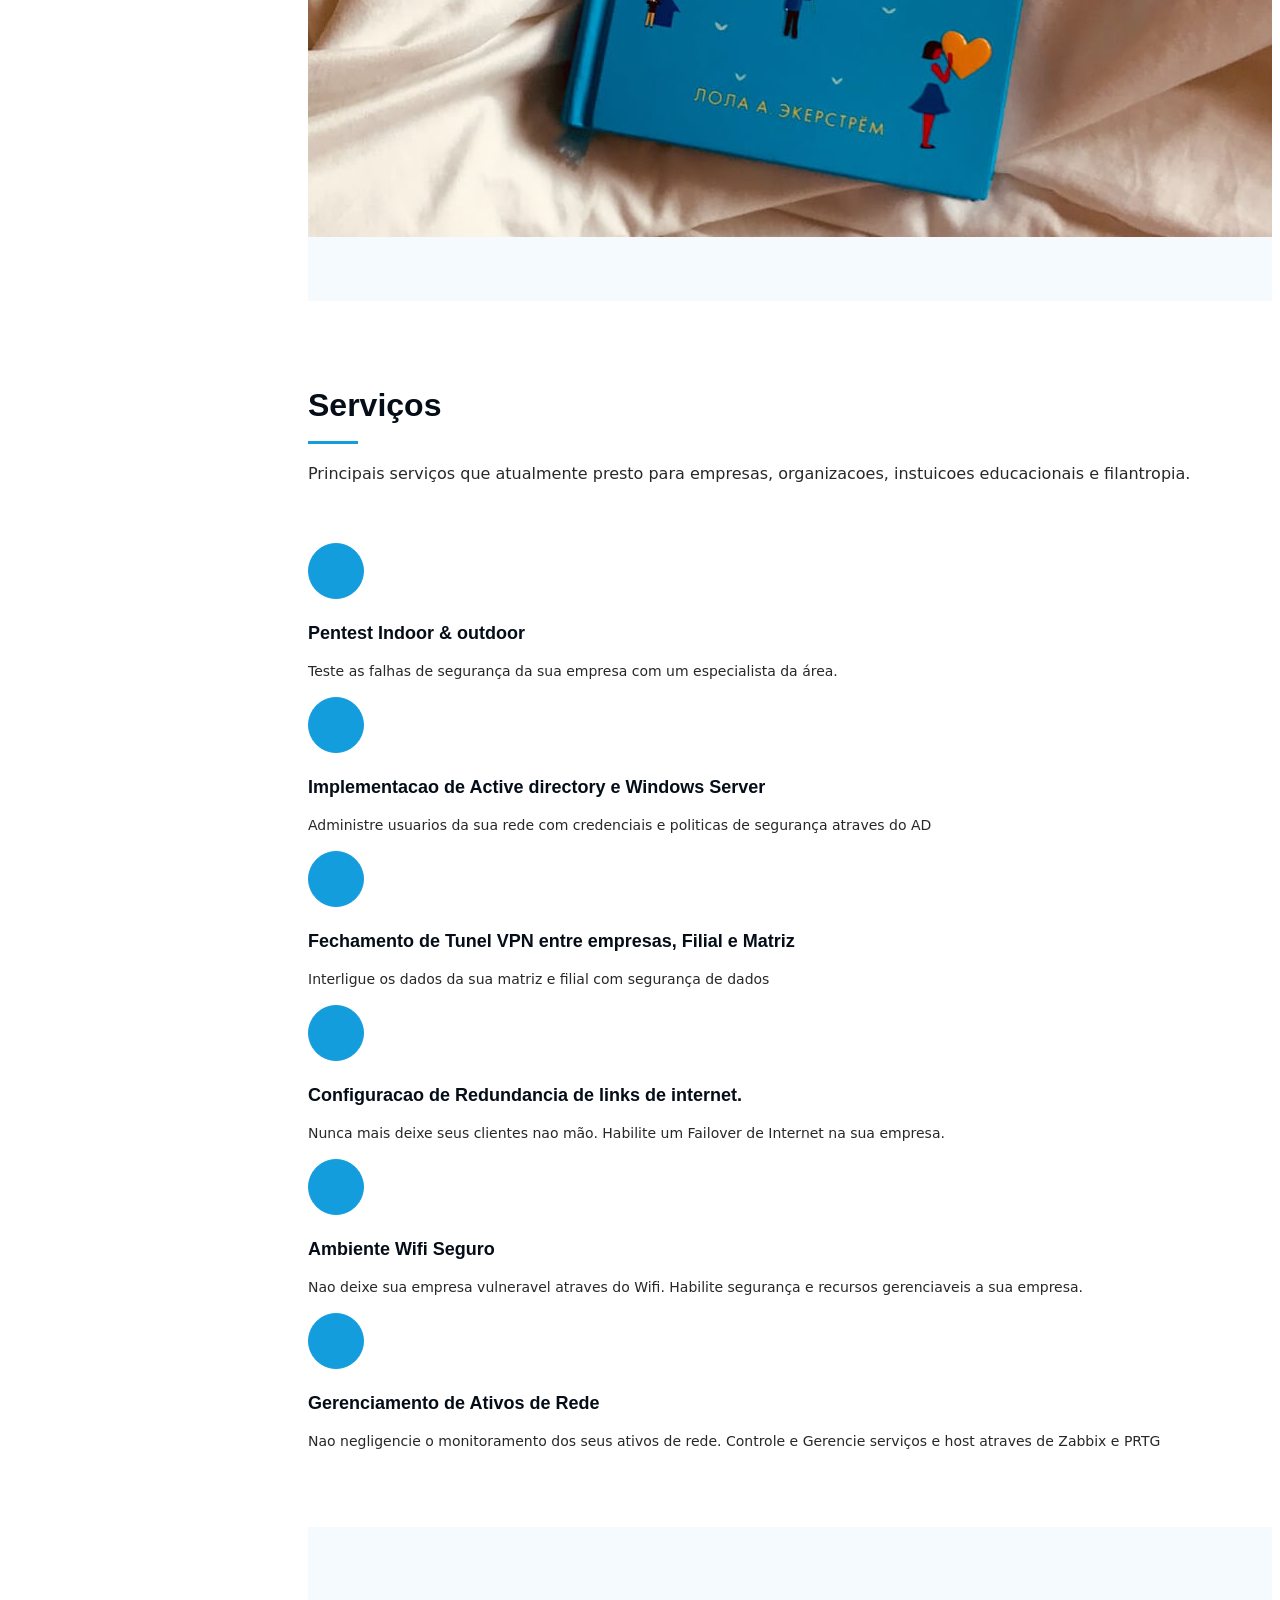
==== commit 521e0038: "upgrade" ====
--- a/index.html
+++ b/index.html
@@ -54,7 +54,7 @@
     <div class="social-links text-center">
 <!--  <a href="#" class="twitter"><i class="bi bi-twitter-x"></i></a> -->
 <!--  <a href="#" class="facebook"><i class="bi bi-facebook"></i></a> -->
-      <a href="https://adadtux.github.io/" target="_blank" class="github"><i class="bi bi-github"></i></a>
+      <a href="https://github.com/Adadtux" target="_blank" class="github"><i class="bi bi-github"></i></a>
       <a href="https://www.instagram.com/nicolau.adad/" target="_blank" class="instagram"><i class="bi bi-instagram"></i></a>
 <!--  <a href="#" class="google-plus"><i class="bi bi-skype"></i></a> -->
       <a href="https://www.linkedin.com/in/nicolauadad/" target="_blank" class="linkedin"><i class="bi bi-linkedin"></i></a>
@@ -366,10 +366,13 @@
 
           <ul class="portfolio-filters isotope-filters" data-aos="fade-up" data-aos-delay="100">
             <li data-filter="*" class="filter-active">All</li>
+            <!-- <li data-filter=".filter-app">Newsletter</li> -->
             <li data-filter=".filter-app">Frameworks</li>
+            <!-- <li data-filter=".filter-app">Eventos</li> -->
+            <li data-filter=".filter-branding">Palestras</li>
             <li data-filter=".filter-product">Tutoriais</li>
-            <li data-filter=".filter-branding">Palestras</li>
-            <li data-filter=".filter-books">News</li>
+            <li data-filter=".filter-product">Apostilas</li>
+            <li data-filter=".filter-product">Livros</li>
           </ul><!-- End Portfolio Filters -->
 
           <div class="row gy-4 isotope-container" data-aos="fade-up" data-aos-delay="200">
--- a/assets/css/main.css
+++ b/assets/css/main.css
@@ -1270,16 +1270,26 @@
 /*--------------------------------------------------------------
 # Starter Section Section
 --------------------------------------------------------------*/
-.starter-section {
-  /* Add your styles here */
-}
+
 /* Funçao utilizada na pagina de serviços para destacas os itens da Lista*/
 .bold-font-mouse:hover {
   font-weight: bold;
 }
-
+ 
 .service-list a.active {
   color: #0d6efd;
   font-weight: bold;
 }
 
+/* Mudanca de opacidade das imagens na pagina Detalhes de Serviços*/
+#service-img {
+  transition: opacity 0.4s ease-in-out;
+}
+
+.fade-out {
+  opacity: 0;
+}
+
+.fade-in {
+  opacity: 1;
+}
